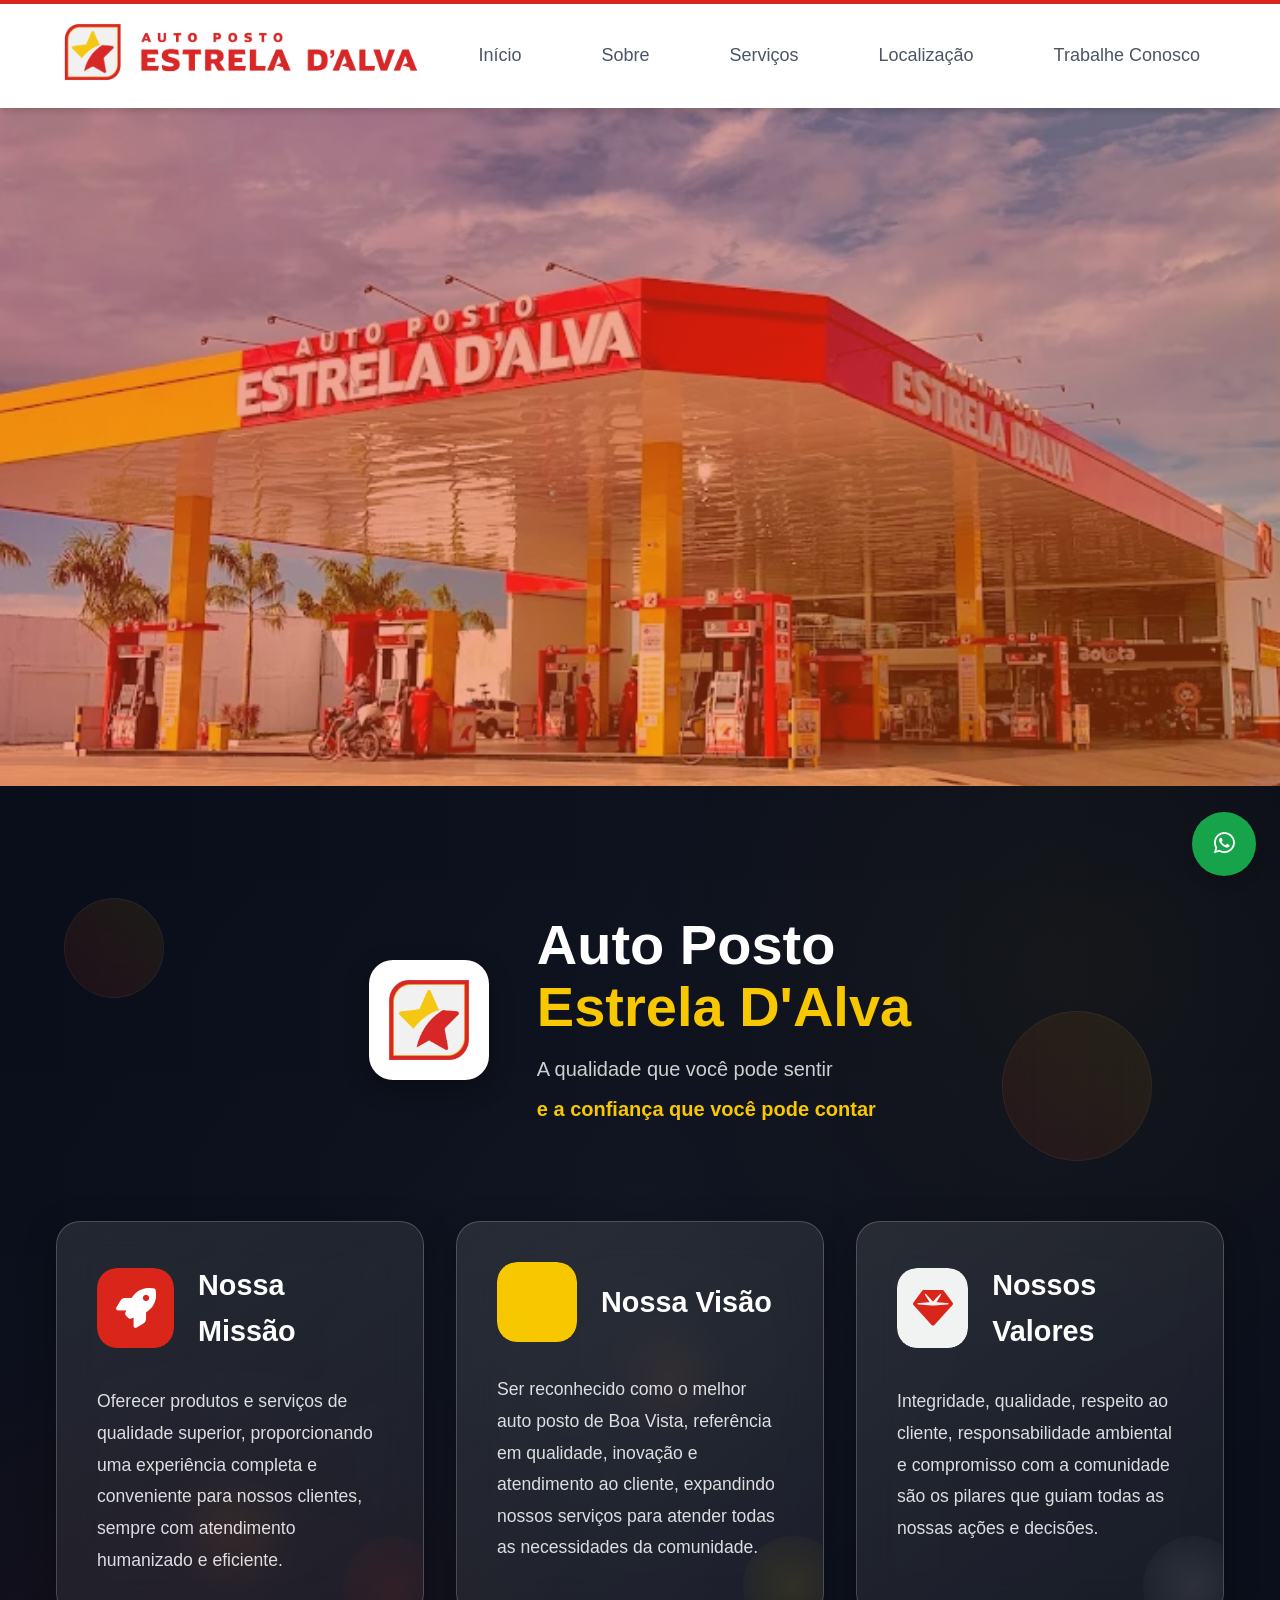
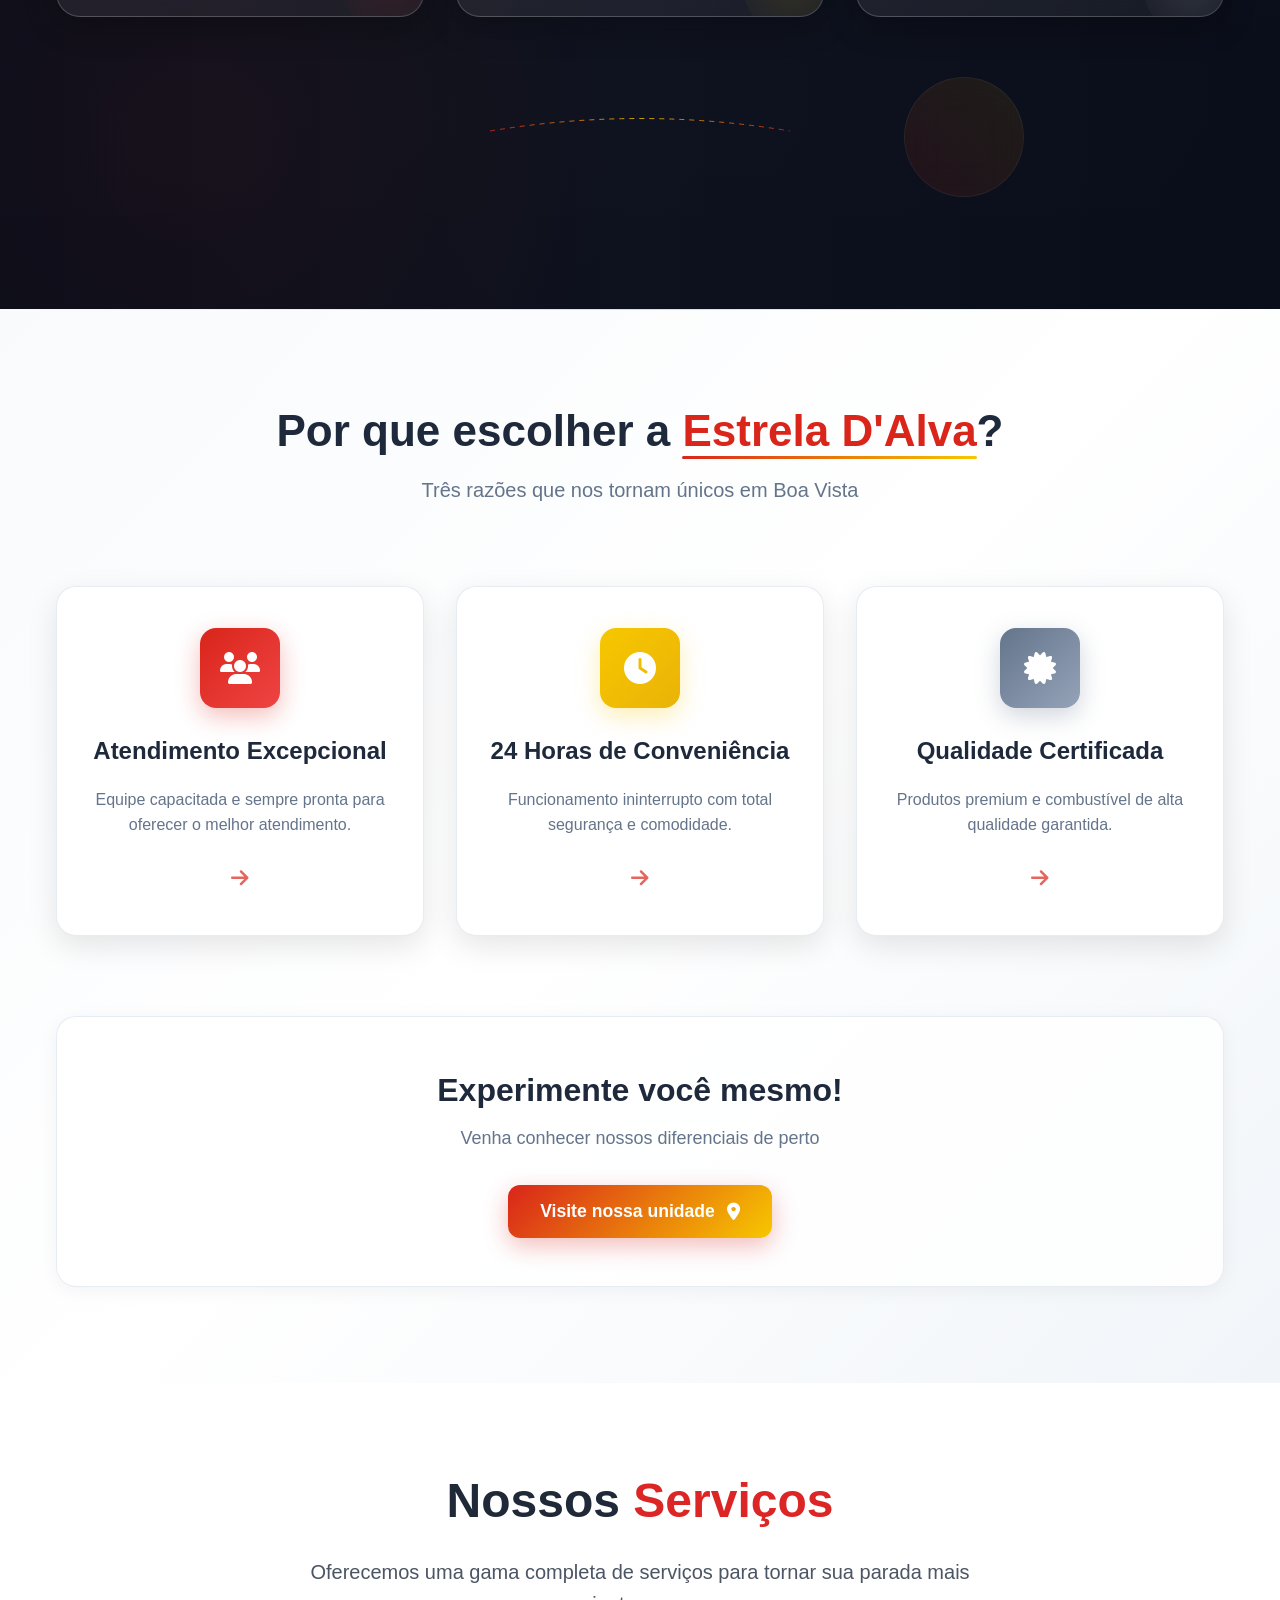
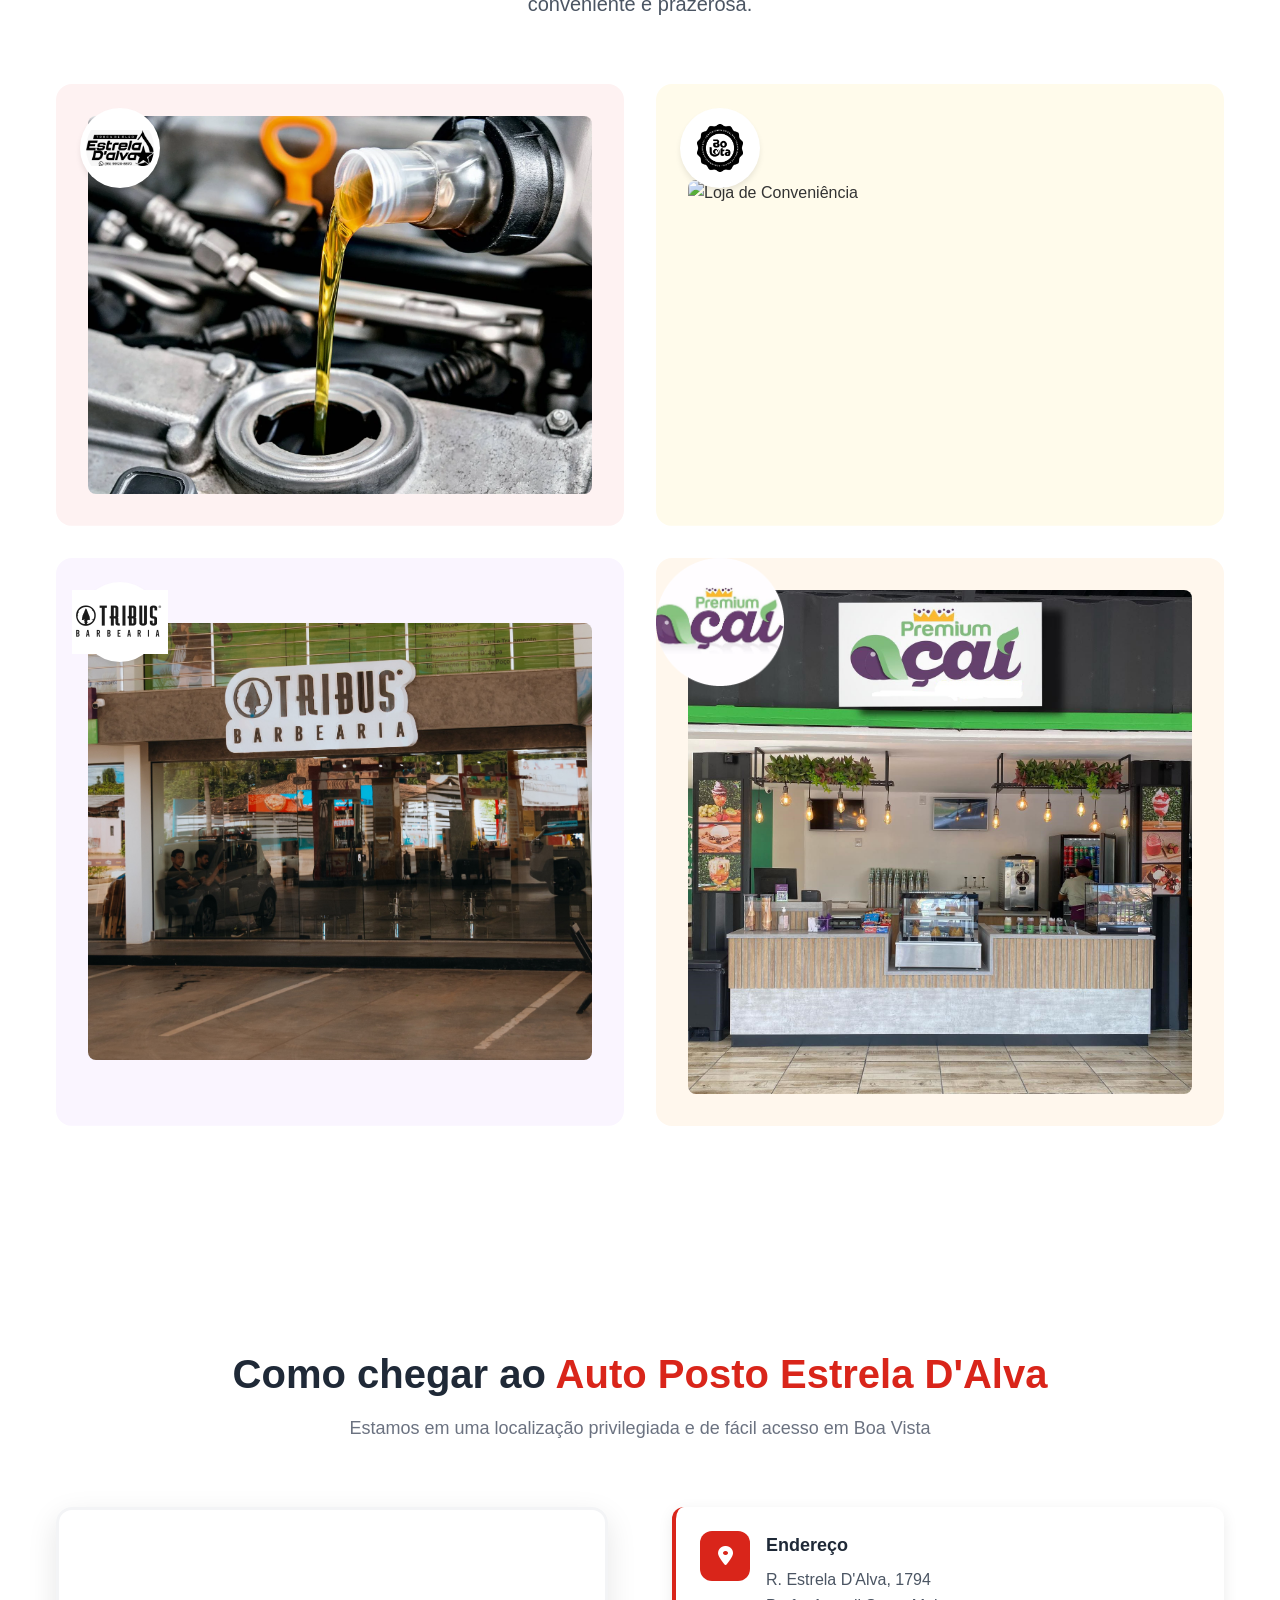
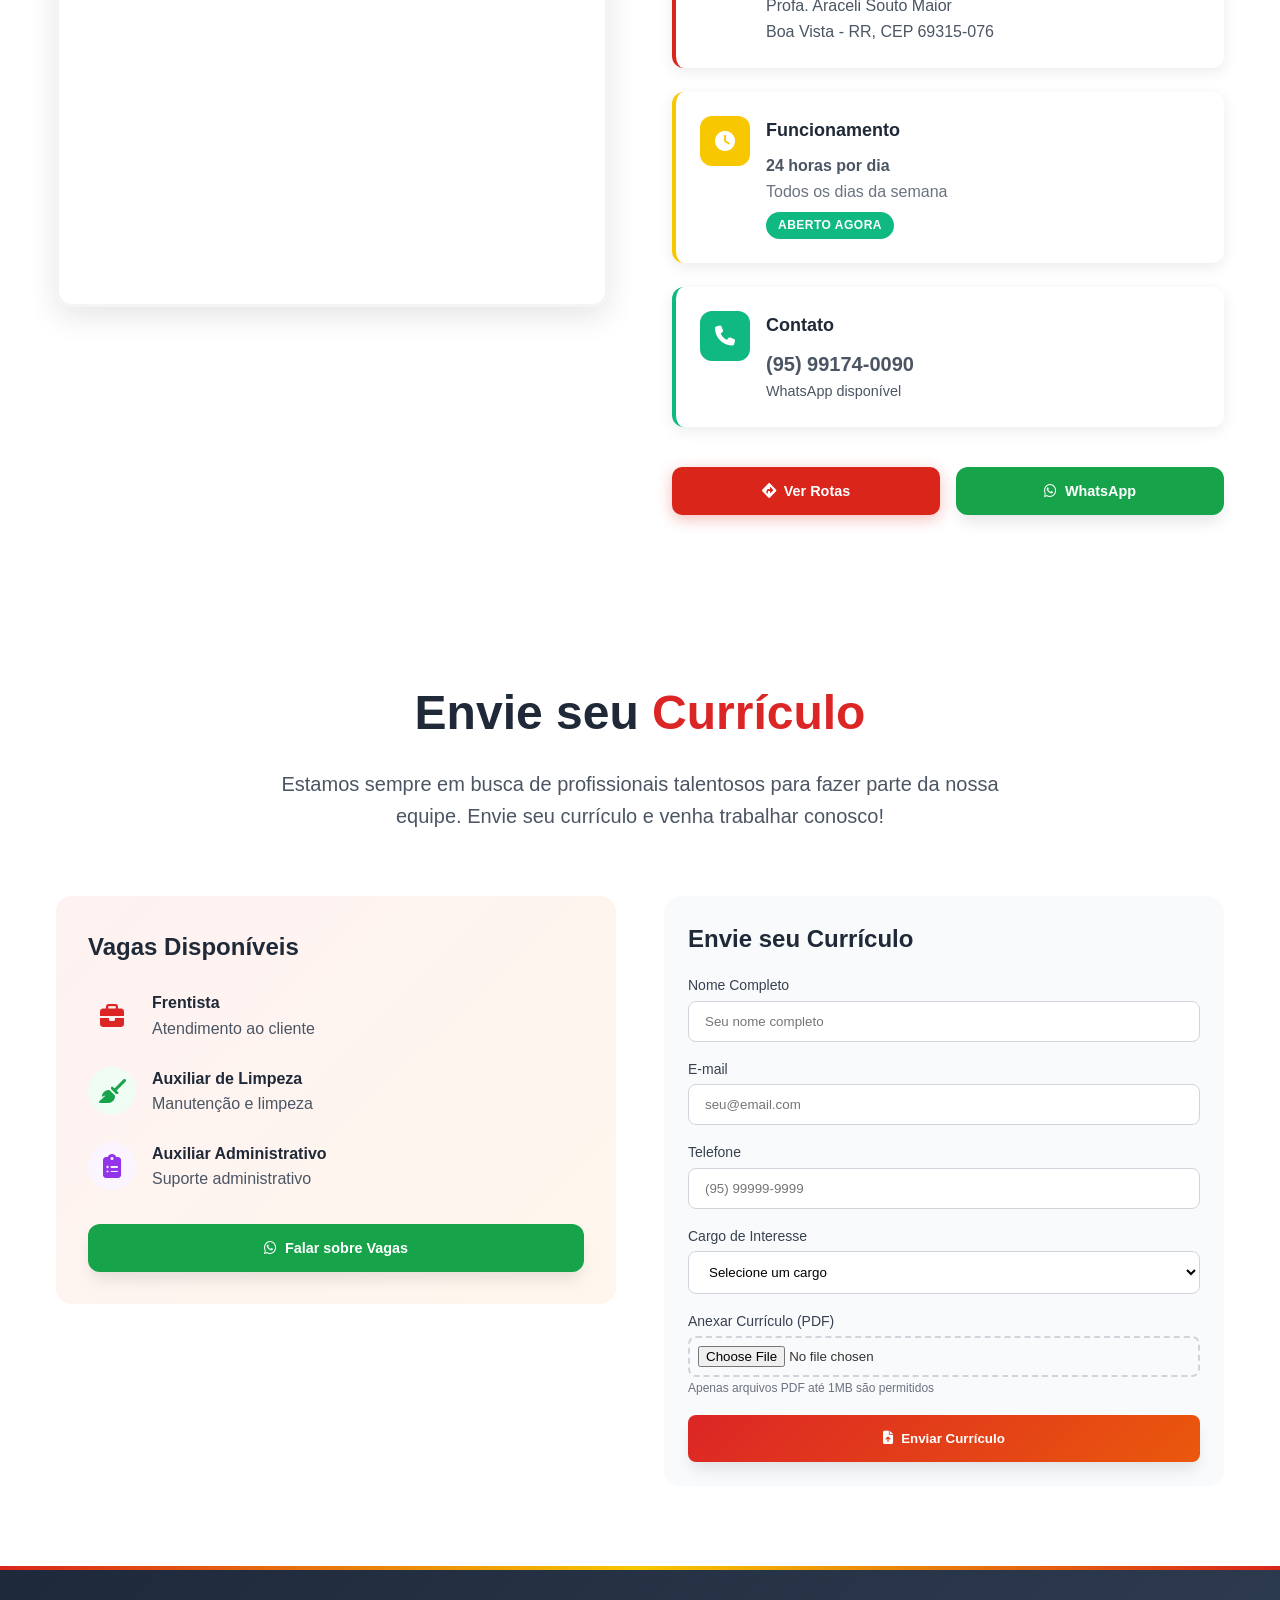
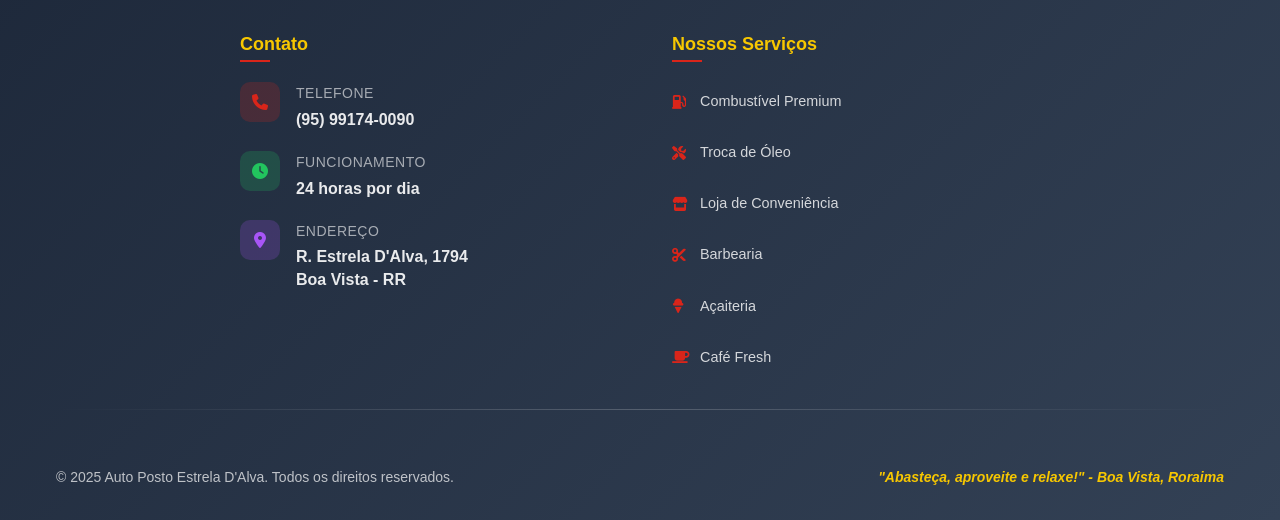
==== index.html @ 229c1d6c "Header Limpo e Fixo - Versão Final  Atualizações implementadas: - Removido conteúdo da barra superio" ====
<!DOCTYPE html>
<html lang="pt-BR">
<head>
    <meta charset="UTF-8">
    <meta name="viewport" content="width=device-width, initial-scale=1.0">
    <title>Auto Posto Estrela D'Alva - Boa Vista, RR | Combustível, Conveniência, Barbearia e Açaí</title>
    <meta name="description" content="Auto Posto Estrela D'Alva em Boa Vista - RR. Combustível de qualidade, loja de conveniência, barbearia e açaiteria. Atendimento 24 horas. Abasteça, aproveite e relaxe!">
    <meta name="keywords" content="auto posto, combustível, conveniência, barbearia, açaí, Boa Vista, Roraima, 24 horas">
    <meta name="author" content="Auto Posto Estrela D'Alva">
    
    <!-- Open Graph / Facebook -->
    <meta property="og:type" content="website">
    <meta property="og:url" content="https://autopostoestreladalva.com.br">
    <meta property="og:title" content="Auto Posto Estrela D'Alva - Boa Vista, RR">
    <meta property="og:description" content="Combustível de qualidade, conveniência, barbearia e açaí em um só lugar. Atendimento 24 horas em Boa Vista - RR.">
    
    <!-- Twitter -->
    <meta property="twitter:card" content="summary_large_image">
    <meta property="twitter:url" content="https://autopostoestreladalva.com.br">
    <meta property="twitter:title" content="Auto Posto Estrela D'Alva - Boa Vista, RR">
    <meta property="twitter:description" content="Combustível de qualidade, conveniência, barbearia e açaí em um só lugar. Atendimento 24 horas em Boa Vista - RR.">
    
    <link rel="stylesheet" href="style.css">
    <link rel="icon" type="image/png" href="Logotipo.png">
    
    <!-- Icons CDN -->
    <link rel="stylesheet" href="https://cdnjs.cloudflare.com/ajax/libs/font-awesome/6.4.0/css/all.min.css">
    
    <!-- Supabase -->
    <script src="https://unpkg.com/@supabase/supabase-js@2"></script>
</head>
<body>
    <!-- Header Completo (Fixo) -->
    <header class="header">
        <!-- Header Top - Barra Vermelha -->
        <div class="header-top"></div>

        <!-- Header Principal -->
        <div class="header-main">
            <div class="container">
            <div class="header-content">
                <div class="logo">
                    <img src="Logotipo.png" alt="Auto Posto Estrela D'Alva" class="logo-img">
                </div>
                
                <nav class="nav desktop-nav">
                    <button onclick="scrollToSection('home')" class="nav-link">Início</button>
                    <button onclick="scrollToSection('sobre')" class="nav-link">Sobre</button>
                    <button onclick="scrollToSection('servicos')" class="nav-link">Serviços</button>
                    <button onclick="scrollToSection('localizacao')" class="nav-link">Localização</button>
                    <button onclick="scrollToSection('contato')" class="nav-link">Trabalhe Conosco</button>
                </nav>
                
                <button class="mobile-menu-btn" onclick="toggleMobileMenu()">
                    <i class="fas fa-bars" id="menu-icon"></i>
                </button>
            </div>
            
            <nav class="mobile-nav" id="mobile-nav">
                <button onclick="scrollToSection('home')" class="nav-link">Início</button>
                <button onclick="scrollToSection('sobre')" class="nav-link">Sobre</button>
                <button onclick="scrollToSection('servicos')" class="nav-link">Serviços</button>
                <button onclick="scrollToSection('localizacao')" class="nav-link">Localização</button>
                <button onclick="scrollToSection('contato')" class="nav-link">Trabalhe Conosco</button>
            </nav>
            </div>
        </div>
    </header>

    <!-- Hero Section -->
    <section id="home" class="hero">
        <div class="hero-bg">
            <img src="layout.png" alt="Auto Posto Estrela D'Alva" class="hero-bg-img">
        </div>
        <div class="hero-overlay"></div>
        <div class="hero-decorations">
            <div class="decoration decoration-1"></div>
            <div class="decoration decoration-2"></div>
            <div class="decoration decoration-3"></div>
        </div>
        <div class="container">
            <div class="hero-content">
                <!-- Cards removidos para dar mais destaque à imagem de fundo -->
            </div>
        </div>
    </section>

    <!-- Sobre Section - Design Inovador -->
    <section id="sobre" class="sobre-modern">
        <!-- Background com elementos decorativos -->
        <div class="modern-bg">
            <div class="floating-element element-1"></div>
            <div class="floating-element element-2"></div>
            <div class="floating-element element-3"></div>
            <div class="floating-element element-4"></div>
            <div class="floating-element element-5"></div>
        </div>
        
        <div class="container">
            <!-- Header moderno -->
            <div class="modern-header">
                <div class="brand-showcase">
                    <div class="logo-container">
                        <img src="brasao.png" alt="Brasão Auto Posto Estrela D'Alva" class="floating-logo">
                        <div class="logo-glow"></div>
                    </div>
                    <div class="brand-info">
                        <h2 class="brand-title">
                            <span class="title-line-1">Auto Posto</span>
                            <span class="title-line-2">Estrela D'Alva</span>
                        </h2>
                        <div class="brand-tagline">
                            <span class="tagline-text">A qualidade que você pode sentir</span>
                            <span class="tagline-accent">e a confiança que você pode contar</span>
                        </div>
                    </div>
                </div>
            </div>
            
            <!-- Cards modernos com design inovador -->
            <div class="modern-cards-container">
                <!-- Card Missão -->
                <div class="modern-card mission-card" data-card="mission">
                    <div class="card-background"></div>
                    <div class="card-header">
                        <div class="icon-container mission-icon">
                            <div class="icon-bg"></div>
                            <i class="fas fa-rocket"></i>
                            <div class="icon-particles">
                                <span class="particle p1"></span>
                                <span class="particle p2"></span>
                                <span class="particle p3"></span>
                            </div>
                        </div>
                        <h3 class="card-title">Nossa Missão</h3>
                    </div>
                    <div class="card-content">
                        <p>Oferecer produtos e serviços de qualidade superior, proporcionando uma experiência completa e conveniente para nossos clientes, sempre com atendimento humanizado e eficiente.</p>
                    </div>
                    <div class="card-decorator mission-decorator"></div>
                </div>

                <!-- Card Visão -->
                <div class="modern-card vision-card" data-card="vision">
                    <div class="card-background"></div>
                    <div class="card-header">
                        <div class="icon-container vision-icon">
                            <div class="icon-bg"></div>
                            <i class="fas fa-telescope"></i>
                            <div class="icon-particles">
                                <span class="particle p1"></span>
                                <span class="particle p2"></span>
                                <span class="particle p3"></span>
                            </div>
                        </div>
                        <h3 class="card-title">Nossa Visão</h3>
                    </div>
                    <div class="card-content">
                        <p>Ser reconhecido como o melhor auto posto de Boa Vista, referência em qualidade, inovação e atendimento ao cliente, expandindo nossos serviços para atender todas as necessidades da comunidade.</p>
                    </div>
                    <div class="card-decorator vision-decorator"></div>
                </div>

                <!-- Card Valores -->
                <div class="modern-card values-card" data-card="values">
                    <div class="card-background"></div>
                    <div class="card-header">
                        <div class="icon-container values-icon">
                            <div class="icon-bg"></div>
                            <i class="fas fa-gem"></i>
                            <div class="icon-particles">
                                <span class="particle p1"></span>
                                <span class="particle p2"></span>
                                <span class="particle p3"></span>
                            </div>
                        </div>
                        <h3 class="card-title">Nossos Valores</h3>
                    </div>
                    <div class="card-content">
                        <p>Integridade, qualidade, respeito ao cliente, responsabilidade ambiental e compromisso com a comunidade são os pilares que guiam todas as nossas ações e decisões.</p>
                    </div>
                    <div class="card-decorator values-decorator"></div>
                </div>
            </div>

            <!-- Elemento central conectivo -->
            <div class="connection-lines">
                <svg class="connecting-svg" viewBox="0 0 800 200">
                    <path class="connection-path" d="M 100 100 Q 400 50 700 100" stroke="url(#gradient)" stroke-width="2" fill="none"/>
                    <defs>
                        <linearGradient id="gradient" x1="0%" y1="0%" x2="100%" y2="0%">
                            <stop offset="0%" style="stop-color:#D9251A;stop-opacity:0.8" />
                            <stop offset="50%" style="stop-color:#F7C700;stop-opacity:0.8" />
                            <stop offset="100%" style="stop-color:#D9251A;stop-opacity:0.8" />
                        </linearGradient>
                    </defs>
                </svg>
            </div>
        </div>
    </section>

    <!-- Diferenciais Section - Design Elegante -->
    <section class="diferenciais-elegante">
        <div class="container">
            <!-- Header Simples e Elegante -->
            <div class="elegante-header">
                <h2 class="elegante-title">
                    Por que escolher a <span class="title-highlight">Estrela D'Alva</span>?
                </h2>
                <p class="elegante-subtitle">
                    Três razões que nos tornam únicos em Boa Vista
                </p>
            </div>

            <!-- Cards Elegantes -->
            <div class="elegante-grid">
                <div class="elegante-card">
                    <div class="card-inner">
                        <div class="card-front">
                            <div class="card-icon-wrapper">
                                <div class="card-icon red-theme">
                                    <i class="fas fa-users"></i>
                                </div>
                            </div>
                            <h3>Atendimento Excepcional</h3>
                            <p>Equipe capacitada e sempre pronta para oferecer o melhor atendimento.</p>
                            <div class="card-arrow">
                                <i class="fas fa-arrow-right"></i>
                            </div>
                        </div>
                        <div class="card-back red-back">
                            <div class="back-content">
                                <h4>Nossa Equipe</h4>
                                <ul>
                                    <li>✓ Treinamento constante</li>
                                    <li>✓ Atendimento humanizado</li>
                                    <li>✓ Foco na satisfação</li>
                                    <li>✓ Sempre disponível</li>
                                </ul>
                            </div>
                        </div>
                    </div>
                </div>

                <div class="elegante-card">
                    <div class="card-inner">
                        <div class="card-front">
                            <div class="card-icon-wrapper">
                                <div class="card-icon yellow-theme">
                                    <i class="fas fa-clock"></i>
                                </div>
                            </div>
                            <h3>24 Horas de Conveniência</h3>
                            <p>Funcionamento ininterrupto com total segurança e comodidade.</p>
                            <div class="card-arrow">
                                <i class="fas fa-arrow-right"></i>
                            </div>
                        </div>
                        <div class="card-back yellow-back">
                            <div class="back-content">
                                <h4>Sempre Aberto</h4>
                                <ul>
                                    <li>✓ Atendimento 24h</li>
                                    <li>✓ Segurança reforçada</li>
                                    <li>✓ Iluminação completa</li>
                                    <li>✓ Monitoramento total</li>
                                </ul>
                            </div>
                        </div>
                    </div>
                </div>

                <div class="elegante-card">
                    <div class="card-inner">
                        <div class="card-front">
                            <div class="card-icon-wrapper">
                                <div class="card-icon gray-theme">
                                    <i class="fas fa-certificate"></i>
                                </div>
                            </div>
                            <h3>Qualidade Certificada</h3>
                            <p>Produtos premium e combustível de alta qualidade garantida.</p>
                            <div class="card-arrow">
                                <i class="fas fa-arrow-right"></i>
                            </div>
                        </div>
                        <div class="card-back gray-back">
                            <div class="back-content">
                                <h4>Premium Quality</h4>
                                <ul>
                                    <li>✓ Combustível certificado</li>
                                    <li>✓ Produtos selecionados</li>
                                    <li>✓ Controle de qualidade</li>
                                    <li>✓ Garantia total</li>
                                </ul>
                            </div>
                        </div>
                    </div>
                </div>
            </div>

            <!-- Call to Action Simples -->
            <div class="elegante-cta">
                <h3>Experimente você mesmo!</h3>
                <p>Venha conhecer nossos diferenciais de perto</p>
                <button class="elegante-button" onclick="scrollToSection('localizacao')">
                    <span>Visite nossa unidade</span>
                    <i class="fas fa-map-marker-alt"></i>
                </button>
            </div>
        </div>
    </section>

    <!-- Serviços Section -->
    <section id="servicos" class="servicos">
        <div class="container">
            <div class="section-header">
                <h2>Nossos <span class="highlight">Serviços</span></h2>
                <p>Oferecemos uma gama completa de serviços para tornar sua parada mais conveniente e prazerosa.</p>
            </div>
            
            <div class="servicos-grid">
                <div class="servico-card red-bg hover-card">
                    <div class="servico-icon red">
                        <img src="bolota.jpeg" alt="Bolota" class="icon-image">
                    </div>
                    <div class="servico-image-container">
                        <img src="troca.png" alt="Troca de Óleo" class="servico-image">
                    </div>
                    <div class="servico-hover-content">
                        <h3>Serviços Oferecidos</h3>
                        <ul class="servico-list">
                            <li>Troca de óleo</li>
                            <li>Calibragem de Pneus</li>
                            <li>Troca de filtro</li>
                            <li>Troca de fluidos</li>
                        </ul>
                    </div>
                </div>
                
                <div class="servico-card yellow-bg hover-card">
                    <div class="servico-icon yellow">
                        <img src="logos/conveniencia.png" alt="Loja de Conveniência" class="servico-logo">
                    </div>
                    <div class="servico-image-container">
                        <img src="conve.jpg" alt="Loja de Conveniência" class="servico-image">
                    </div>
                    <div class="servico-hover-content">
                        <h3>Serviços Oferecidos</h3>
                        <ul class="servico-list">
                            <li>Bebidas</li>
                            <li>Salgadinhos</li>
                            <li>Café Expresso</li>
                            <li>Wi-fi (Ambiente Climatizado)</li>
                        </ul>
                    </div>
                </div>
                
                <div class="servico-card purple-bg hover-card">
                    <div class="servico-icon purple">
                        <img src="logos/barbearia.jpeg" alt="Barbearia" class="servico-logo">
                    </div>
                    <div class="servico-image-container">
                        <img src="babearia1.jpg" alt="Barbearia" class="servico-image">
                    </div>
                    <div class="servico-hover-content">
                        <h3>Serviços Oferecidos</h3>
                        <ul class="servico-list">
                            <li>Corte de Cabelo</li>
                            <li>Barba e Bigode</li>
                            <li>Sobrancelha</li>
                            <li>Atendimento Profissional</li>
                        </ul>
                    </div>
                </div>
                
                <div class="servico-card orange-bg hover-card">
                    <div class="servico-icon orange">
                        <img src="logos/acai.png" alt="Açaiteria" class="servico-logo">
                    </div>
                    <div class="servico-image-container">
                        <img src="acaip.jpg" alt="Açaiteria" class="servico-image">
                    </div>
                    <div class="servico-hover-content">
                        <h3>Serviços Oferecidos</h3>
                        <ul class="servico-list">
                            <li>Açaí Premium</li>
                            <li>Polpa de Açaí</li>
                            <li>Açaí com Creme</li>
                            <li>Taça</li>
                            <li>Salada de Frutas</li>
                            <li>Sorvete e Frozen Yogurt</li>
                        </ul>
                    </div>
                </div>
            </div>


        </div>
    </section>

    <!-- Localização Section - Design Limpo -->
    <section id="localizacao" class="localizacao-clean">
        <div class="container">
            <!-- Header Limpo -->
            <div class="clean-header">
                <h2 class="clean-title">Como chegar ao <span class="title-brand">Auto Posto Estrela D'Alva</span></h2>
                <p class="clean-subtitle">Estamos em uma localização privilegiada e de fácil acesso em Boa Vista</p>
            </div>

            <!-- Grid Principal -->
            <div class="location-grid">
                <!-- Mapa -->
                <div class="map-section">
                    <div class="map-wrapper">
                        <iframe src="https://www.google.com/maps/embed?pb=!1m18!1m12!1m3!1d3985.9776886772194!2d-60.67454142555618!3d2.820464754353847!2m3!1f0!2f0!3f0!3m2!1i1024!2i768!4f13.1!3m3!1m2!1s0x8d93f6e8e5e5e5e5%3A0x5e5e5e5e5e5e5e5e!2sR.%20Estrela%20D'%C3%A1lva%2C%201794%20-%20Profa.%20Araceli%20Souto%20Maior%2C%20Boa%20Vista%20-%20RR%2C%2069315-076!5e0!3m2!1spt-BR!2sbr!4v1638360000000!5m2!1spt-BR!2sbr" 
                                width="100%" 
                                height="100%" 
                                style="border:0;" 
                                allowfullscreen="" 
                                loading="lazy" 
                                referrerpolicy="no-referrer-when-downgrade">
                        </iframe>
                    </div>
                </div>

                <!-- Informações -->
                <div class="info-section">
                    <div class="info-box address-box">
                        <div class="info-icon">
                            <i class="fas fa-map-marker-alt"></i>
                        </div>
                        <div class="info-text">
                            <h3>Endereço</h3>
                            <p>R. Estrela D'Alva, 1794<br>
                            Profa. Araceli Souto Maior<br>
                            Boa Vista - RR, CEP 69315-076</p>
                        </div>
                    </div>

                    <div class="info-box schedule-box">
                        <div class="info-icon">
                            <i class="fas fa-clock"></i>
                        </div>
                        <div class="info-text">
                            <h3>Funcionamento</h3>
                            <p class="schedule-hours">24 horas por dia<br>
                            <span class="schedule-days">Todos os dias da semana</span></p>
                            <span class="status-badge">Aberto agora</span>
                        </div>
                    </div>

                    <div class="info-box contact-box">
                        <div class="info-icon">
                            <i class="fas fa-phone"></i>
                        </div>
                        <div class="info-text">
                            <h3>Contato</h3>
                            <p class="phone-number">(95) 99174-0090</p>
                            <p class="contact-method">WhatsApp disponível</p>
                        </div>
                    </div>

                    <div class="action-row">
                        <button onclick="abrirMaps()" class="btn-navigate">
                            <i class="fas fa-directions"></i>
                            <span>Ver Rotas</span>
                        </button>
                        <button onclick="abrirWhatsApp()" class="btn-whatsapp">
                            <i class="fab fa-whatsapp"></i>
                            <span>WhatsApp</span>
                        </button>
                    </div>
                </div>
            </div>
        </div>
    </section>

    <!-- Contato Section -->
    <section id="contato" class="contato">
        <div class="container">
            <div class="section-header">
                <h2>Envie seu <span class="highlight">Currículo</span></h2>
                <p>Estamos sempre em busca de profissionais talentosos para fazer parte da nossa equipe. Envie seu currículo e venha trabalhar conosco!</p>
            </div>
            
            <div class="contato-content">
                <div class="contato-info">
                    <div class="contato-card">
                        <h3>Vagas Disponíveis</h3>
                        <div class="contato-items">
                            <div class="contato-item">
                                <div class="contato-icon red">
                                    <i class="fas fa-briefcase"></i>
                                </div>
                                <div class="contato-text">
                                    <h4>Frentista</h4>
                                    <p>Atendimento ao cliente</p>
                                </div>
                            </div>
                            <div class="contato-item">
                                <div class="contato-icon green">
                                    <i class="fas fa-broom"></i>
                                </div>
                                <div class="contato-text">
                                    <h4>Auxiliar de Limpeza</h4>
                                    <p>Manutenção e limpeza</p>
                                </div>
                            </div>
                            <div class="contato-item">
                                <div class="contato-icon purple">
                                    <i class="fas fa-clipboard-list"></i>
                                </div>
                                <div class="contato-text">
                                    <h4>Auxiliar Administrativo</h4>
                                    <p>Suporte administrativo</p>
                                </div>
                            </div>
                        </div>
                        <button onclick="abrirWhatsApp()" class="btn-whatsapp">
                            <i class="fab fa-whatsapp"></i>
                            <span>Falar sobre Vagas</span>
                        </button>
                    </div>
                </div>
                
                <div class="contato-form">
                    <h3>Envie seu Currículo</h3>
                    <form>
                        <div class="form-group">
                            <label for="nome">Nome Completo</label>
                            <input type="text" id="nome" name="nome" required placeholder="Seu nome completo" maxlength="100">
                        </div>
                        <div class="form-group">
                            <label for="email">E-mail</label>
                            <input type="email" id="email" name="email" required placeholder="seu@email.com" maxlength="100">
                        </div>
                        <div class="form-group">
                            <label for="telefone">Telefone</label>
                            <input type="tel" id="telefone" name="telefone" required placeholder="(95) 99999-9999" maxlength="15">
                        </div>
                        <div class="form-group">
                            <label for="cargo">Cargo de Interesse</label>
                            <select id="cargo" name="cargo" required>
                                <option value="">Selecione um cargo</option>
                                <option value="Frentista">Frentista</option>
                                <option value="Auxiliar de Limpeza">Auxiliar de Limpeza</option>
                                <option value="Auxiliar Administrativo">Auxiliar Administrativo</option>
                            </select>
                        </div>
                        <div class="form-group">
                            <label for="curriculo">Anexar Currículo (PDF)</label>
                            <input type="file" id="curriculo" name="curriculo" accept=".pdf" required>
                            <small class="form-help">Apenas arquivos PDF até 1MB são permitidos</small>
                        </div>
                        <button type="submit" class="btn-enviar">
                            <i class="fas fa-file-upload"></i>
                            <span>Enviar Currículo</span>
                        </button>
                    </form>
                </div>
            </div>
        </div>
    </section>

    <!-- Footer Moderno -->
    <footer class="footer-modern">
        <div class="container">
            <!-- Seção Principal do Footer -->
            <div class="footer-main">
                <!-- Contato -->
                <div class="footer-section">
                    <h4>Contato</h4>
                    <div class="contact-list">
                        <div class="contact-item">
                            <div class="contact-icon phone">
                                <i class="fas fa-phone"></i>
                            </div>
                            <div class="contact-info">
                                <span class="contact-label">Telefone</span>
                                <span class="contact-value">(95) 99174-0090</span>
                            </div>
                        </div>
                        <div class="contact-item">
                            <div class="contact-icon clock">
                                <i class="fas fa-clock"></i>
                            </div>
                            <div class="contact-info">
                                <span class="contact-label">Funcionamento</span>
                                <span class="contact-value">24 horas por dia</span>
                            </div>
                        </div>
                        <div class="contact-item">
                            <div class="contact-icon location">
                                <i class="fas fa-map-marker-alt"></i>
                            </div>
                            <div class="contact-info">
                                <span class="contact-label">Endereço</span>
                                <span class="contact-value">R. Estrela D'Alva, 1794<br>Boa Vista - RR</span>
                            </div>
                        </div>
                    </div>
                </div>

                <!-- Serviços -->
                <div class="footer-section">
                    <h4>Nossos Serviços</h4>
                    <ul class="services-list">
                        <li><i class="fas fa-gas-pump"></i> Combustível Premium</li>
                        <li><i class="fas fa-tools"></i> Troca de Óleo</li>
                        <li><i class="fas fa-store"></i> Loja de Conveniência</li>
                        <li><i class="fas fa-cut"></i> Barbearia</li>
                        <li><i class="fas fa-ice-cream"></i> Açaiteria</li>
                        <li><i class="fas fa-coffee"></i> Café Fresh</li>
                    </ul>
                </div>
            </div>

            <!-- Linha de Separação -->
            <div class="footer-divider"></div>

            <!-- Rodapé Final -->
            <div class="footer-bottom">
                <div class="copyright">
                    <p>&copy; 2025 Auto Posto Estrela D'Alva. Todos os direitos reservados.</p>
                </div>
                <div class="slogan">
                    <p>"Abasteça, aproveite e relaxe!" - Boa Vista, Roraima</p>
                </div>
            </div>
        </div>
    </footer>

    <!-- WhatsApp Float Button -->
    <button onclick="abrirWhatsApp()" class="whatsapp-float" aria-label="Falar no WhatsApp">
        <i class="fab fa-whatsapp"></i>
    </button>

    <script src="script.js"></script>
</body>
</html>
---- style.css ----
/* Fonte Arponasan removida temporariamente para evitar problemas de demo */

/* Reset e Base */
* {
    margin: 0;
    padding: 0;
    box-sizing: border-box;
}

html {
    scroll-behavior: smooth;
    /* Previne zoom horizontal em dispositivos móveis */
    overflow-x: hidden;
}

body {
    font-family: -apple-system, BlinkMacSystemFont, 'Segoe UI', Roboto, Oxygen, Ubuntu, Cantarell, sans-serif;
    line-height: 1.6;
    color: #333;
    /* Previne zoom horizontal em dispositivos móveis */
    overflow-x: hidden;
    /* Melhora a performance em dispositivos móveis */
    -webkit-font-smoothing: antialiased;
    -moz-osx-font-smoothing: grayscale;
    /* Compensa o header fixo */
    padding-top: 80px;
}

.container {
    max-width: 1200px;
    margin: 0 auto;
    padding: 0 1rem;
}

/* Container responsivo para dispositivos pequenos */
@media (max-width: 480px) {
    .container {
        padding: 0 0.75rem;
    }
}

@media (max-width: 360px) {
    .container {
        padding: 0 0.5rem;
    }
}

/* Utility Classes */
.highlight {
    color: #dc2626;
}

.highlight-orange {
    color: #ea580c;
}

.highlight-purple {
    color: #9333ea;
}

/* Header Top - Barra Vermelha */
.header-top {
    background: #D9251A;
    height: 4px;
}

/* Header Completo (Fixo) */
.header {
    position: fixed;
    top: 0;
    left: 0;
    right: 0;
    z-index: 1000;
    box-shadow: 0 4px 6px -1px rgba(0, 0, 0, 0.15);
    background: white;
}

/* Header Principal */
.header-main {
    background: white;
}

.header-content {
    display: flex;
    justify-content: space-between;
    align-items: center;
    padding: 1rem 0;
}

.logo-img {
    height: 3rem;
    width: auto;
}

@media (min-width: 768px) {
    .logo-img {
        height: 3.5rem;
    }
}

@media (min-width: 1024px) {
    .logo-img {
        height: 4rem;
    }
}

.desktop-nav {
    display: none;
    gap: 2rem;
}

@media (min-width: 768px) {
    .desktop-nav {
        display: flex;
    }
}

/* Melhorias para dispositivos muito pequenos */
@media (max-width: 480px) {
    body {
        padding-top: 70px;
    }
    

    
    .logo-img {
        height: 2.5rem;
    }
    
    .header-content {
        padding: 0.75rem 0;
    }
}

.nav-link {
    background: none;
    border: none;
    color: #4b5563;
    font-weight: 500;
    cursor: pointer;
    transition: all 0.3s ease;
    padding: 0.75rem 1.5rem;
    font-size: 1.125rem;
    border-radius: 0.5rem;
    position: relative;
    overflow: hidden;
}

.nav-link:hover {
    color: #dc2626;
    background: rgba(220, 38, 38, 0.05);
    box-shadow: 0 4px 12px rgba(220, 38, 38, 0.15);
    transform: translateY(-2px);
}

.nav-link::before {
    content: '';
    position: absolute;
    bottom: 0;
    left: 50%;
    width: 0;
    height: 2px;
    background: #dc2626;
    transition: all 0.3s ease;
    transform: translateX(-50%);
}

.nav-link:hover::before {
    width: 80%;
}

.mobile-menu-btn {
    display: block;
    background: none;
    border: none;
    color: #4b5563;
    font-size: 1.5rem;
    cursor: pointer;
    transition: color 0.3s;
}

@media (min-width: 768px) {
    .mobile-menu-btn {
        display: none;
    }
}

.mobile-menu-btn:hover {
    color: #dc2626;
}

.mobile-nav {
    display: none;
    flex-direction: column;
    gap: 1rem;
    margin-top: 1rem;
    padding-top: 1rem;
    border-top: 1px solid #e5e7eb;
}

.mobile-nav.active {
    display: flex;
}

/* Hero Section */
.hero {
    position: relative;
    background: linear-gradient(135deg, #dc2626, #ea580c);
    color: white;
    padding: 8rem 0;
    min-height: 70vh;
    overflow: hidden;
}

.hero-bg {
    position: absolute;
    inset: 0;
}

.hero-bg-img {
    width: 100%;
    height: 100%;
    object-fit: cover;
    opacity: 0.8;
}

.hero-overlay {
    position: absolute;
    inset: 0;
    background: linear-gradient(135deg, rgba(220, 38, 38, 0.3), rgba(234, 88, 12, 0.3));
}

.hero-decorations {
    position: absolute;
    inset: 0;
    opacity: 0.05;
    pointer-events: none;
}

.decoration {
    position: absolute;
    border-radius: 50%;
    filter: blur(3rem);
}

.decoration-1 {
    top: 2.5rem;
    left: 2.5rem;
    width: 8rem;
    height: 8rem;
    background: #fbbf24;
}

.decoration-2 {
    top: 10rem;
    right: 5rem;
    width: 12rem;
    height: 12rem;
    background: #a855f7;
}

.decoration-3 {
    bottom: 5rem;
    left: 33.333333%;
    width: 10rem;
    height: 10rem;
    background: #fb923c;
}

.hero-content {
    position: relative;
    z-index: 10;
    display: flex;
    align-items: center;
    justify-content: center;
    min-height: 50vh;
}

/* Hero cards removidos para dar mais destaque à imagem de fundo */

/* Seção Diferenciais Elegante */
.diferenciais-elegante {
    padding: 6rem 0;
    background: linear-gradient(135deg, #f8fafc 0%, #ffffff 50%, #f1f5f9 100%);
    position: relative;
}

.diferenciais-elegante::before {
    content: '';
    position: absolute;
    top: 0;
    left: 0;
    right: 0;
    height: 1px;
    background: linear-gradient(90deg, transparent, rgba(217, 37, 26, 0.2), transparent);
}

/* Header Elegante */
.elegante-header {
    text-align: center;
    margin-bottom: 5rem;
}

.elegante-title {
    font-size: 2.75rem;
    font-weight: 800;
    color: #1e293b;
    margin-bottom: 1rem;
    line-height: 1.2;
}

.title-highlight {
    color: #D9251A;
    position: relative;
}

.title-highlight::after {
    content: '';
    position: absolute;
    bottom: -4px;
    left: 0;
    right: 0;
    height: 3px;
    background: linear-gradient(90deg, #D9251A, #F7C700);
    border-radius: 2px;
}

.elegante-subtitle {
    font-size: 1.25rem;
    color: #64748b;
    max-width: 500px;
    margin: 0 auto;
}

/* Grid de Cards */
.elegante-grid {
    display: grid;
    gap: 2rem;
    margin-bottom: 5rem;
}

@media (min-width: 768px) {
    .elegante-grid {
        grid-template-columns: repeat(3, 1fr);
        gap: 2rem;
    }
}

/* Cards com Flip Effect */
.elegante-card {
    height: 350px;
    perspective: 1000px;
}

.card-inner {
    position: relative;
    width: 100%;
    height: 100%;
    text-align: center;
    transition: transform 0.8s;
    transform-style: preserve-3d;
    cursor: pointer;
}

.elegante-card:hover .card-inner {
    transform: rotateY(180deg);
}

.card-front,
.card-back {
    position: absolute;
    width: 100%;
    height: 100%;
    backface-visibility: hidden;
    border-radius: 20px;
    padding: 2rem;
    display: flex;
    flex-direction: column;
    justify-content: center;
    align-items: center;
    box-shadow: 0 10px 30px rgba(0, 0, 0, 0.1);
}

.card-front {
    background: white;
    border: 1px solid rgba(226, 232, 240, 0.8);
}

.card-back {
    transform: rotateY(180deg);
    color: white;
}

.red-back {
    background: linear-gradient(135deg, #D9251A, #ef4444);
}

.yellow-back {
    background: linear-gradient(135deg, #F7C700, #eab308);
}

.gray-back {
    background: linear-gradient(135deg, #64748b, #94a3b8);
}

/* Ícones dos Cards */
.card-icon-wrapper {
    margin-bottom: 1.5rem;
}

.card-icon {
    width: 80px;
    height: 80px;
    border-radius: 16px;
    display: flex;
    align-items: center;
    justify-content: center;
    font-size: 2rem;
    color: white;
    margin: 0 auto;
    transition: all 0.3s ease;
}

.red-theme {
    background: linear-gradient(135deg, #D9251A, #ef4444);
    box-shadow: 0 8px 25px rgba(217, 37, 26, 0.3);
}

.yellow-theme {
    background: linear-gradient(135deg, #F7C700, #eab308);
    box-shadow: 0 8px 25px rgba(247, 199, 0, 0.3);
}

.gray-theme {
    background: linear-gradient(135deg, #64748b, #94a3b8);
    box-shadow: 0 8px 25px rgba(100, 116, 139, 0.3);
}

.elegante-card:hover .card-icon {
    transform: scale(1.1);
}

/* Conteúdo dos Cards */
.card-front h3 {
    font-size: 1.5rem;
    font-weight: 700;
    color: #1e293b;
    margin-bottom: 1rem;
}

.card-front p {
    color: #64748b;
    line-height: 1.6;
    margin-bottom: 1.5rem;
}

.card-arrow {
    color: #D9251A;
    font-size: 1.25rem;
    opacity: 0.7;
    transition: all 0.3s ease;
}

.elegante-card:hover .card-arrow {
    opacity: 1;
    transform: translateX(5px);
}

/* Conteúdo do Verso */
.back-content h4 {
    font-size: 1.5rem;
    font-weight: 700;
    margin-bottom: 1.5rem;
}

.back-content ul {
    list-style: none;
    padding: 0;
    margin: 0;
}

.back-content li {
    padding: 0.5rem 0;
    font-size: 1.1rem;
    font-weight: 500;
    opacity: 0.9;
}

/* Call to Action */
.elegante-cta {
    text-align: center;
    padding: 3rem 2rem;
    background: rgba(255, 255, 255, 0.8);
    border-radius: 20px;
    border: 1px solid rgba(226, 232, 240, 0.8);
    box-shadow: 0 4px 20px rgba(0, 0, 0, 0.05);
}

.elegante-cta h3 {
    font-size: 2rem;
    font-weight: 800;
    color: #1e293b;
    margin-bottom: 0.5rem;
}

.elegante-cta p {
    color: #64748b;
    font-size: 1.125rem;
    margin-bottom: 2rem;
}

.elegante-button {
    background: linear-gradient(135deg, #D9251A, #F7C700);
    color: white;
    border: none;
    padding: 1rem 2rem;
    border-radius: 12px;
    font-size: 1.1rem;
    font-weight: 600;
    cursor: pointer;
    transition: all 0.3s ease;
    display: inline-flex;
    align-items: center;
    gap: 0.75rem;
    box-shadow: 0 8px 25px rgba(217, 37, 26, 0.3);
}

.elegante-button:hover {
    transform: translateY(-2px);
    box-shadow: 0 12px 35px rgba(217, 37, 26, 0.4);
}

.elegante-button i {
    transition: transform 0.3s ease;
}

.elegante-button:hover i {
    transform: translateX(3px);
}

/* Responsividade */
@media (max-width: 768px) {
    .diferenciais-elegante {
        padding: 4rem 0;
    }
    
    .elegante-header {
        margin-bottom: 3rem;
    }
    
    .elegante-title {
        font-size: 2rem;
    }
    
    .elegante-subtitle {
        font-size: 1rem;
    }
    
    .elegante-grid {
        margin-bottom: 3rem;
    }
    
    .elegante-card {
        height: 300px;
    }
    
    .card-front,
    .card-back {
        padding: 1.5rem;
    }
    
    .card-icon {
        width: 60px;
        height: 60px;
        font-size: 1.5rem;
    }
    
    .card-front h3 {
        font-size: 1.25rem;
    }
    
    .card-front p {
        font-size: 0.9rem;
    }
    
    .back-content h4 {
        font-size: 1.25rem;
    }
    
    .back-content li {
        font-size: 1rem;
    }
    
    .elegante-cta {
        padding: 2rem 1.5rem;
    }
    
    .elegante-cta h3 {
        font-size: 1.5rem;
    }
    
    .elegante-button {
        padding: 0.875rem 1.5rem;
        font-size: 1rem;
    }
}

/* Melhorias para dispositivos muito pequenos - Seção Diferenciais */
@media (max-width: 480px) {
    .diferenciais-elegante {
        padding: 3rem 0;
    }
    
    .elegante-title {
        font-size: 1.75rem;
        line-height: 1.3;
    }
    
    .elegante-subtitle {
        font-size: 0.9rem;
    }
    
    .elegante-card {
        height: 280px;
        /* Desabilita o flip em dispositivos muito pequenos para melhor usabilidade */
        perspective: none;
    }
    
    .elegante-card:hover .card-inner {
        transform: none;
    }
    
    .card-front,
    .card-back {
        padding: 1.25rem;
        position: relative;
        backface-visibility: visible;
    }
    
    .card-back {
        display: none;
    }
    
    .card-icon {
        width: 50px;
        height: 50px;
        font-size: 1.25rem;
    }
    
    .card-front h3 {
        font-size: 1.1rem;
    }
    
    .card-front p {
        font-size: 0.85rem;
        line-height: 1.5;
    }
    
    .elegante-cta {
        padding: 2rem 1rem;
    }
    
    .elegante-cta h3 {
        font-size: 1.25rem;
    }
    
    .elegante-cta p {
        font-size: 0.9rem;
    }
}

/* Estilos da seção de vídeo removidos - agora o vídeo é fundo dos diferenciais */

/* Section Headers */
.section-header {
    text-align: center;
    margin-bottom: 4rem;
}

.brasao-image {
    width: 80px;
    height: auto;
    margin-bottom: 1rem;
    object-fit: contain;
}

.section-header h2 {
    font-size: 2.5rem;
    font-weight: bold;
    color: #1f2937;
    margin-bottom: 1rem;
}

@media (min-width: 768px) {
    .section-header h2 {
        font-size: 3rem;
    }
}

.section-header p {
    font-size: 1.25rem;
    color: #4b5563;
    max-width: 48rem;
    margin: 0 auto;
}

/* Sobre Section - Design Moderno e Inovador */
/* Cores do Manual de Identidade Visual:
   Vermelho Principal: #D9251A (RGB: 217, 37, 26) - Pantone 480º C
   Amarelo Secundário: #F7C700 (RGB: 247, 199, 0) - Pantone 7406 C  
   Cinza Neutro: #F1F2F2 (RGB: 241, 242, 242) - Pantone 663 C */
.sobre-modern {
    position: relative;
    padding: 8rem 0;
    background: #0a0e1a;
    overflow: hidden;
}

.sobre-modern::before {
    content: '';
    position: absolute;
    inset: 0;
    background: 
        radial-gradient(circle at 15% 85%, rgba(217, 37, 26, 0.06) 0%, transparent 30%),
        radial-gradient(circle at 85% 15%, rgba(247, 199, 0, 0.04) 0%, transparent 30%),
        radial-gradient(circle at 50% 50%, rgba(255, 255, 255, 0.01) 0%, transparent 40%);
    pointer-events: none;
    z-index: 1;
}

.sobre-modern::after {
    content: '';
    position: absolute;
    inset: 0;
    background: 
        linear-gradient(90deg, transparent 0%, rgba(255, 255, 255, 0.02) 50%, transparent 100%),
        linear-gradient(0deg, transparent 0%, rgba(255, 255, 255, 0.01) 50%, transparent 100%);
    pointer-events: none;
    z-index: 1;
}

/* Background com elementos flutuantes */
.modern-bg {
    position: absolute;
    inset: 0;
    pointer-events: none;
}

.floating-element {
    position: absolute;
    border-radius: 50%;
    background: linear-gradient(45deg, rgba(217, 37, 26, 0.1), rgba(247, 199, 0, 0.08));
    backdrop-filter: blur(20px);
    border: 1px solid rgba(255, 255, 255, 0.05);
    animation: floating 8s ease-in-out infinite;
}

.element-1 {
    width: 100px;
    height: 100px;
    top: 10%;
    left: 5%;
    animation-delay: 0s;
}

.element-2 {
    width: 150px;
    height: 150px;
    top: 20%;
    right: 10%;
    animation-delay: 2s;
}

.element-3 {
    width: 80px;
    height: 80px;
    bottom: 30%;
    left: 15%;
    animation-delay: 4s;
}

.element-4 {
    width: 120px;
    height: 120px;
    bottom: 10%;
    right: 20%;
    animation-delay: 1s;
}

.element-5 {
    width: 60px;
    height: 60px;
    top: 50%;
    left: 50%;
    animation-delay: 3s;
}

@keyframes floating {
    0%, 100% {
        transform: translateY(0px) rotate(0deg);
        opacity: 0.3;
    }
    50% {
        transform: translateY(-25px) rotate(180deg);
        opacity: 0.6;
    }
}

/* Header moderno */
.modern-header {
    text-align: center;
    margin-bottom: 6rem;
    position: relative;
    z-index: 10;
}

.brand-showcase {
    display: flex;
    align-items: center;
    justify-content: center;
    gap: 3rem;
    flex-wrap: wrap;
}

.logo-container {
    position: relative;
    display: flex;
    align-items: center;
    justify-content: center;
}

.floating-logo {
    width: 120px;
    height: 120px;
    object-fit: contain;
    border-radius: 24px;
    box-shadow: 0 8px 25px rgba(0, 0, 0, 0.3);
    animation: logoFloat 3s ease-in-out infinite;
    position: relative;
    z-index: 3;
    background: #ffffff;
    padding: 15px;
    border: 1px solid rgba(255, 255, 255, 0.3);
}

.logo-glow {
    display: none;
}

@keyframes logoFloat {
    0%, 100% {
        transform: translateY(0px) rotate(0deg);
    }
    50% {
        transform: translateY(-10px) rotate(5deg);
    }
}

@keyframes glowPulse {
    0% {
        transform: scale(1);
        opacity: 0.5;
    }
    100% {
        transform: scale(1.1);
        opacity: 0.8;
    }
}

.brand-info {
    text-align: left;
}

.brand-title {
    font-size: 3.5rem;
    font-weight: 900;
    margin-bottom: 1rem;
    line-height: 1.1;
}

.title-line-1 {
    display: block;
    color: #ffffff;
    font-weight: 800;
    animation: titleSlideIn 1s ease-out;
}

.title-line-2 {
    display: block;
    color: #F7C700;
    font-weight: 800;
    animation: titleSlideIn 1s ease-out 0.2s both;
}

@keyframes titleSlideIn {
    from {
        opacity: 0;
        transform: translateY(30px);
    }
    to {
        opacity: 1;
        transform: translateY(0);
    }
}

.brand-tagline {
    display: flex;
    flex-direction: column;
    gap: 0.5rem;
}

.tagline-text {
    color: rgba(255, 255, 255, 0.8);
    font-size: 1.25rem;
    font-weight: 400;
    text-shadow: none;
}

.tagline-accent {
    color: #F7C700;
    font-size: 1.25rem;
    font-weight: 600;
}

/* Cards modernos */
.modern-cards-container {
    display: grid;
    gap: 3rem;
    position: relative;
    z-index: 10;
    margin-bottom: 4rem;
}

@media (min-width: 1024px) {
    .modern-cards-container {
        grid-template-columns: repeat(3, 1fr);
        gap: 2rem;
    }
}

.modern-card {
    position: relative;
    background: linear-gradient(145deg, rgba(255, 255, 255, 0.1), rgba(255, 255, 255, 0.05));
    backdrop-filter: blur(20px);
    border: 1px solid rgba(255, 255, 255, 0.2);
    border-radius: 24px;
    padding: 2.5rem;
    transition: all 0.4s cubic-bezier(0.175, 0.885, 0.32, 1.275);
    overflow: hidden;
    cursor: pointer;
    box-shadow: 0 8px 32px rgba(0, 0, 0, 0.3);
}

.modern-card::before {
    content: '';
    position: absolute;
    inset: 0;
    background: linear-gradient(145deg, transparent 0%, rgba(255, 255, 255, 0.1) 50%, transparent 100%);
    opacity: 0;
    transition: opacity 0.3s ease;
    border-radius: 24px;
}

.modern-card:hover::before {
    opacity: 1;
}

.modern-card:hover {
    transform: translateY(-10px) scale(1.02);
    box-shadow: 0 20px 40px rgba(0, 0, 0, 0.4);
    border: 1px solid rgba(247, 199, 0, 0.5);
}

.card-background {
    position: absolute;
    inset: 0;
    opacity: 0;
    transition: opacity 0.3s ease;
    border-radius: 20px;
}

.mission-card .card-background {
    background: linear-gradient(135deg, rgba(217, 37, 26, 0.2), rgba(217, 37, 26, 0.05));
}

.vision-card .card-background {
    background: linear-gradient(135deg, rgba(247, 199, 0, 0.2), rgba(247, 199, 0, 0.05));
}

.values-card .card-background {
    background: linear-gradient(135deg, rgba(255, 255, 255, 0.1), rgba(255, 255, 255, 0.05));
}

.modern-card:hover .card-background {
    opacity: 1;
}

.card-header {
    display: flex;
    align-items: center;
    gap: 1.5rem;
    margin-bottom: 2rem;
}

.icon-container {
    position: relative;
    width: 80px;
    height: 80px;
    display: flex;
    align-items: center;
    justify-content: center;
    border-radius: 20px;
    font-size: 2.5rem;
    color: white;
    overflow: hidden;
}

.icon-bg {
    position: absolute;
    inset: 0;
    border-radius: 20px;
    transition: all 0.3s ease;
}

.mission-icon .icon-bg {
    background: linear-gradient(135deg, #D9251A, #D9251A);
}

.vision-icon .icon-bg {
    background: linear-gradient(135deg, #F7C700, #F7C700);
}

.values-icon .icon-bg {
    background: linear-gradient(135deg, #F1F2F2, #F1F2F2);
}

.values-icon i {
    color: #D9251A !important;
}

.icon-container i {
    position: relative;
    z-index: 2;
    transition: transform 0.3s ease;
}

.modern-card:hover .icon-container i {
    transform: scale(1.2) rotate(10deg);
}

.icon-particles {
    position: absolute;
    inset: 0;
}

.particle {
    position: absolute;
    width: 6px;
    height: 6px;
    background: rgba(255, 255, 255, 0.8);
    border-radius: 50%;
    opacity: 0;
    animation: particleFloat 3s ease-in-out infinite;
}

.particle.p1 {
    top: 20%;
    left: 20%;
    animation-delay: 0s;
}

.particle.p2 {
    top: 60%;
    right: 20%;
    animation-delay: 1s;
}

.particle.p3 {
    bottom: 20%;
    left: 60%;
    animation-delay: 2s;
}

@keyframes particleFloat {
    0%, 100% {
        opacity: 0;
        transform: translateY(0px) scale(0.5);
    }
    50% {
        opacity: 1;
        transform: translateY(-20px) scale(1);
    }
}

.modern-card:hover .particle {
    animation-duration: 1.5s;
}

.card-title {
    font-size: 1.8rem;
    font-weight: 700;
    color: #ffffff;
    margin: 0;
    position: relative;
}

.card-title::after {
    content: '';
    position: absolute;
    bottom: -8px;
    left: 0;
    width: 0;
    height: 3px;
    background: linear-gradient(90deg, #F7C700, #F7C700);
    transition: width 0.3s ease;
}

.modern-card:hover .card-title::after {
    width: 100%;
}

.card-content {
    position: relative;
    z-index: 2;
}

.card-content p {
    color: rgba(255, 255, 255, 0.85);
    font-size: 1.1rem;
    line-height: 1.8;
    margin: 0;
}

.card-decorator {
    position: absolute;
    bottom: -20px;
    right: -20px;
    width: 100px;
    height: 100px;
    border-radius: 50%;
    opacity: 0.1;
    transition: all 0.3s ease;
}

.mission-decorator {
    background: radial-gradient(circle, #D9251A, transparent);
}

.vision-decorator {
    background: radial-gradient(circle, #F7C700, transparent);
}

.values-decorator {
    background: radial-gradient(circle, #F1F2F2, transparent);
}

.modern-card:hover .card-decorator {
    opacity: 0.3;
    transform: scale(1.2);
}

/* Linhas conectivas */
.connection-lines {
    position: relative;
    height: 100px;
    display: flex;
    align-items: center;
    justify-content: center;
    margin-top: 3rem;
    z-index: 5;
}

.connecting-svg {
    width: 100%;
    max-width: 800px;
    height: 100%;
}

.connection-path {
    stroke-dasharray: 10;
    animation: pathAnimation 3s ease-in-out infinite;
}

@keyframes pathAnimation {
    0%, 100% {
        stroke-dashoffset: 0;
        opacity: 0.6;
    }
    50% {
        stroke-dashoffset: 20;
        opacity: 1;
    }
}

/* Responsividade */
@media (max-width: 1023px) {
    .brand-showcase {
        flex-direction: column;
        text-align: center;
    }
    
    .brand-info {
        text-align: center;
    }
    
    .brand-title {
        font-size: 2.5rem;
    }
    
    .floating-logo {
        width: 100px;
        height: 100px;
    }
}

@media (max-width: 767px) {
    .sobre-modern {
        padding: 4rem 0;
    }
    
    .modern-header {
        margin-bottom: 4rem;
    }
    
    .brand-title {
        font-size: 2rem;
    }
    
    .tagline-text,
    .tagline-accent {
        font-size: 1rem;
    }
    
    .modern-card {
        padding: 2rem;
        border-radius: 20px;
    }
    
    .card-header {
        flex-direction: column;
        text-align: center;
        gap: 1rem;
    }
    
    .icon-container {
        width: 60px;
        height: 60px;
        font-size: 2rem;
    }
    
    .card-title {
        font-size: 1.5rem;
    }
    
    .card-content p {
        font-size: 1rem;
    }
}

/* Melhorias para dispositivos muito pequenos - Seção Sobre */
@media (max-width: 480px) {
    .sobre-modern {
        padding: 3rem 0;
    }
    
    .floating-logo {
        width: 80px;
        height: 80px;
        padding: 10px;
    }
    
    .brand-title {
        font-size: 1.75rem;
    }
    
    .tagline-text,
    .tagline-accent {
        font-size: 0.9rem;
    }
    
    .modern-card {
        padding: 1.5rem;
        border-radius: 16px;
    }
    
    .card-title {
        font-size: 1.25rem;
    }
    
    .card-content p {
        font-size: 0.9rem;
    }
    
    /* Simplifica animações em dispositivos pequenos para melhor performance */
    .floating-element {
        display: none;
    }
}



/* Serviços Section */
.servicos {
    padding: 5rem 0;
    background: white;
}

.servicos-grid {
    display: grid;
    gap: 2rem;
    margin-bottom: 4rem;
}

@media (min-width: 768px) {
    .servicos-grid {
        grid-template-columns: repeat(2, 1fr);
    }
}

.servico-card {
    border-radius: 1rem;
    padding: 2rem;
    transition: all 0.3s;
    transform: scale(1);
    position: relative;
}

.servico-card:hover {
    box-shadow: 0 20px 25px -5px rgba(0, 0, 0, 0.1);
    transform: scale(1.05);
}

.servico-card.red-bg {
    background: #fef2f2;
}

.servico-card.yellow-bg {
    background: #fffbeb;
}

.servico-card.purple-bg {
    background: #faf5ff;
}

.servico-card.orange-bg {
    background: #fff7ed;
}

.servico-icon {
    width: 5rem;
    height: 5rem;
    border-radius: 50%;
    display: flex;
    align-items: center;
    justify-content: center;
    margin-bottom: 1.5rem;
    font-size: 3rem;
    color: white;
    transition: transform 0.3s;
}

.servico-card:hover .servico-icon {
    transform: scale(1.1);
}

.servico-icon.red {
    background: linear-gradient(135deg, #ef4444, #dc2626);
}

/* Remove o fundo vermelho quando há uma imagem de logo */
.servico-icon.red .servico-logo {
    background: transparent;
    width: 6rem;
    height: 6rem;
}

.servico-icon.red:has(.servico-logo) {
    background: transparent;
}

.servico-icon.yellow {
    background: linear-gradient(135deg, #eab308, #d97706);
}

.servico-icon.purple {
    background: linear-gradient(135deg, #a855f7, #9333ea);
}

/* Remove o fundo roxo quando há uma imagem de logo */
.servico-icon.purple .servico-logo {
    background: transparent;
    width: 6rem;
    height: 6rem;
}

.servico-icon.purple:has(.servico-logo) {
    background: transparent;
}

.servico-icon.orange {
    background: linear-gradient(135deg, #f97316, #ea580c);
}

/* Remove o fundo laranja quando há uma imagem de logo */
.servico-icon.orange .servico-logo {
    background: transparent;
    width: 8rem;
    height: 8rem;
}

.servico-icon.orange:has(.servico-logo) {
    background: transparent;
}

.servico-logo {
    width: 3rem;
    height: 3rem;
    object-fit: contain;
}

.servico-image-container {
    width: 100%;
    height: 100%;
    display: flex;
    align-items: center;
    justify-content: center;
    padding: 0;
    position: relative;
}

.servico-image {
    width: 100%;
    height: auto;
    min-height: 250px;
    object-fit: cover;
    border-radius: 0.5rem;
}

/* Posicionamento do ícone sobre a imagem no card de troca de óleo */
.servico-card.red-bg .servico-icon {
    position: absolute;
    top: 1.5rem;
    left: 1.5rem;
    z-index: 10;
    background: white;
    box-shadow: 0 4px 6px -1px rgba(0, 0, 0, 0.1);
}

/* Posicionamento do ícone sobre a imagem no card da conveniência */
.servico-card.yellow-bg .servico-icon {
    position: absolute;
    top: 1.5rem;
    left: 1.5rem;
    z-index: 10;
    background: white;
    box-shadow: 0 4px 6px -1px rgba(0, 0, 0, 0.1);
}

/* Posicionamento do ícone sobre a imagem no card da barbearia */
.servico-card.purple-bg .servico-icon {
    position: absolute;
    top: 1.5rem;
    left: 1.5rem;
    z-index: 10;
    background: white;
    box-shadow: 0 4px 6px -1px rgba(0, 0, 0, 0.1);
}

/* Posicionamento do ícone sobre a imagem no card da açaiteria */
.servico-card.orange-bg .servico-icon {
    position: absolute;
    top: 1.5rem;
    left: 1.5rem;
    z-index: 10;
    background: white;
    box-shadow: 0 4px 6px -1px rgba(0, 0, 0, 0.1);
}

/* Estilo para a imagem dentro do círculo */
.icon-image {
    width: 85%;
    height: 85%;
    object-fit: contain;
    border-radius: 50%;
    margin: auto;
}

/* Efeito hover para o card de troca de óleo */
.hover-card {
    overflow: hidden;
}

.hover-card .servico-image-container {
    transition: transform 0.4s ease-in-out;
}

.hover-card:hover .servico-image-container {
    transform: translateY(-100%);
}

.servico-hover-content {
    position: absolute;
    bottom: 0;
    left: 0;
    right: 0;
    background: rgba(255, 255, 255, 0.95);
    padding: 2rem;
    transform: translateY(100%);
    transition: transform 0.4s ease-in-out;
}

.hover-card:hover .servico-hover-content {
    transform: translateY(0);
}

.servico-hover-content h3 {
    font-size: 1.25rem;
    font-weight: bold;
    color: #1f2937;
    margin-bottom: 1rem;
    text-align: center;
}

.servico-list {
    list-style: none;
    padding: 0;
    margin: 0;
}

.servico-list li {
    padding: 0.5rem 0;
    color: #374151;
    font-weight: 500;
    border-bottom: 1px solid #e5e7eb;
    position: relative;
    padding-left: 1.5rem;
}

.servico-list li:last-child {
    border-bottom: none;
}

.servico-list li::before {
    content: "•";
    color: #dc2626;
    font-weight: bold;
    position: absolute;
    left: 0;
}

.servico-card h3 {
    font-size: 1.5rem;
    font-weight: bold;
    color: #1f2937;
    margin-bottom: 1rem;
}

.servico-card p {
    color: #4b5563;
    margin-bottom: 1.5rem;
}

.servico-features {
    list-style: none;
}

.servico-features li {
    display: flex;
    align-items: center;
    gap: 0.75rem;
    margin-bottom: 0.75rem;
    color: #374151;
}

.feature-dot {
    width: 0.5rem;
    height: 0.5rem;
    border-radius: 50%;
}

.feature-dot.red {
    background: linear-gradient(135deg, #ef4444, #dc2626);
}

.feature-dot.yellow {
    background: linear-gradient(135deg, #eab308, #d97706);
}

.feature-dot.purple {
    background: linear-gradient(135deg, #a855f7, #9333ea);
}

.feature-dot.orange {
    background: linear-gradient(135deg, #f97316, #ea580c);
}

/* Estilos dos serviços adicionais removidos */

/* Seção Localização Clean */
.localizacao-clean {
    padding: 5rem 0;
    background: #ffffff;
}

/* Header Limpo */
.clean-header {
    text-align: center;
    margin-bottom: 4rem;
}

.clean-title {
    font-size: 2.5rem;
    font-weight: 800;
    color: #1f2937;
    margin-bottom: 1rem;
    line-height: 1.2;
}

.title-brand {
    color: #D9251A;
}

.clean-subtitle {
    font-size: 1.125rem;
    color: #6b7280;
    max-width: 600px;
    margin: 0 auto;
}

/* Grid Principal */
.location-grid {
    display: grid;
    gap: 3rem;
    align-items: start;
}

@media (min-width: 1024px) {
    .location-grid {
        grid-template-columns: 1fr 1fr;
        gap: 4rem;
    }
}

/* Seção do Mapa */
.map-section {
    order: 2;
}

@media (min-width: 1024px) {
    .map-section {
        order: 1;
    }
}

.map-wrapper {
    height: 400px;
    border-radius: 16px;
    overflow: hidden;
    box-shadow: 0 10px 30px rgba(0, 0, 0, 0.1);
    border: 3px solid #f3f4f6;
}

/* Seção de Informações */
.info-section {
    order: 1;
    display: flex;
    flex-direction: column;
    gap: 1.5rem;
}

@media (min-width: 1024px) {
    .info-section {
        order: 2;
    }
}

.info-box {
    background: white;
    border-radius: 12px;
    padding: 1.5rem;
    box-shadow: 0 4px 15px rgba(0, 0, 0, 0.08);
    border-left: 4px solid;
    display: flex;
    align-items: flex-start;
    gap: 1rem;
    transition: all 0.3s ease;
}

.info-box:hover {
    transform: translateY(-2px);
    box-shadow: 0 8px 25px rgba(0, 0, 0, 0.12);
}

.address-box {
    border-left-color: #D9251A;
}

.schedule-box {
    border-left-color: #F7C700;
}

.contact-box {
    border-left-color: #10b981;
}

.info-icon {
    width: 50px;
    height: 50px;
    border-radius: 12px;
    display: flex;
    align-items: center;
    justify-content: center;
    font-size: 1.25rem;
    color: white;
    flex-shrink: 0;
}

.address-box .info-icon {
    background: #D9251A;
}

.schedule-box .info-icon {
    background: #F7C700;
}

.contact-box .info-icon {
    background: #10b981;
}

.info-text h3 {
    font-size: 1.125rem;
    font-weight: 700;
    color: #1f2937;
    margin-bottom: 0.5rem;
}

.info-text p {
    color: #4b5563;
    line-height: 1.6;
    margin-bottom: 0;
}

.schedule-hours {
    font-weight: 600;
    color: #1f2937;
}

.schedule-days {
    font-weight: 400;
    color: #6b7280;
}

.status-badge {
    display: inline-block;
    background: #10b981;
    color: white;
    font-size: 0.75rem;
    font-weight: 600;
    padding: 0.25rem 0.75rem;
    border-radius: 20px;
    margin-top: 0.5rem;
    text-transform: uppercase;
    letter-spacing: 0.5px;
}

.phone-number {
    font-size: 1.25rem;
    font-weight: 700;
    color: #1f2937;
    margin-bottom: 0.25rem;
}

.contact-method {
    color: #10b981;
    font-weight: 500;
    font-size: 0.9rem;
}

/* Botões de Ação */
.action-row {
    display: grid;
    grid-template-columns: 1fr 1fr;
    gap: 1rem;
    margin-top: 1rem;
}

.btn-navigate,
.btn-whatsapp {
    padding: 1rem 1.5rem;
    border: none;
    border-radius: 10px;
    font-weight: 600;
    cursor: pointer;
    transition: all 0.3s ease;
    display: flex;
    align-items: center;
    justify-content: center;
    gap: 0.5rem;
    font-size: 0.9rem;
}

.btn-navigate {
    background: #D9251A;
    color: white;
    box-shadow: 0 4px 15px rgba(217, 37, 26, 0.3);
}

.btn-navigate:hover {
    background: #b91c1c;
    transform: translateY(-1px);
    box-shadow: 0 6px 20px rgba(217, 37, 26, 0.4);
}

.btn-whatsapp {
    background: #10b981;
    color: white;
    box-shadow: 0 4px 15px rgba(16, 185, 129, 0.3);
}

.btn-whatsapp:hover {
    background: #059669;
    transform: translateY(-1px);
    box-shadow: 0 6px 20px rgba(16, 185, 129, 0.4);
}

/* Responsividade */
@media (max-width: 768px) {
    .localizacao-clean {
        padding: 3rem 0;
    }
    
    .clean-header {
        margin-bottom: 2.5rem;
    }
    
    .clean-title {
        font-size: 2rem;
    }
    
    .clean-subtitle {
        font-size: 1rem;
    }
    
    .location-grid {
        gap: 2rem;
    }
    
    .map-wrapper {
        height: 300px;
    }
    
    .info-box {
        padding: 1.25rem;
    }
    
    .info-icon {
        width: 40px;
        height: 40px;
        font-size: 1rem;
    }
    
    .action-row {
        grid-template-columns: 1fr;
        gap: 0.75rem;
    }
}

/* Melhorias para dispositivos muito pequenos - Seção Localização */
@media (max-width: 480px) {
    .localizacao-clean {
        padding: 2.5rem 0;
    }
    
    .clean-title {
        font-size: 1.5rem;
        line-height: 1.3;
    }
    
    .clean-subtitle {
        font-size: 0.9rem;
    }
    
    .map-wrapper {
        height: 250px;
        border-radius: 12px;
    }
    
    .info-box {
        padding: 1rem;
        border-radius: 8px;
    }
    
    .info-icon {
        width: 35px;
        height: 35px;
        font-size: 0.9rem;
    }
    
    .info-text h3 {
        font-size: 1rem;
    }
    
    .info-text p {
        font-size: 0.85rem;
    }
    
    .phone-number {
        font-size: 1.1rem;
    }
    
    .btn-navigate,
    .btn-whatsapp {
        padding: 0.75rem 1rem;
        font-size: 0.85rem;
    }
}

/* Contato Section */
.contato {
    padding: 5rem 0;
    background: white;
}

.contato-content {
    display: grid;
    gap: 3rem;
}

@media (min-width: 1024px) {
    .contato-content {
        grid-template-columns: repeat(2, 1fr);
    }
}

.contato-card {
    background: linear-gradient(135deg, #fef2f2, #fff7ed);
    border-radius: 1rem;
    padding: 2rem;
}

.contato-card h3 {
    font-size: 1.5rem;
    font-weight: bold;
    color: #1f2937;
    margin-bottom: 1.5rem;
}

.contato-items {
    display: flex;
    flex-direction: column;
    gap: 1.5rem;
    margin-bottom: 2rem;
}

.contato-item {
    display: flex;
    align-items: center;
    gap: 1rem;
}

.contato-icon {
    width: 3rem;
    height: 3rem;
    border-radius: 50%;
    display: flex;
    align-items: center;
    justify-content: center;
    font-size: 1.5rem;
}

.contato-icon.red {
    background: #fef2f2;
    color: #dc2626;
}

.contato-icon.green {
    background: #f0fdf4;
    color: #16a34a;
}

.contato-icon.purple {
    background: #faf5ff;
    color: #9333ea;
}

.contato-icon.orange {
    background: #fff7ed;
    color: #ea580c;
}

.contato-text h4 {
    font-weight: 600;
    color: #1f2937;
}

.contato-text p {
    color: #4b5563;
}

.btn-whatsapp {
    width: 100%;
    background: #16a34a;
    color: white;
    padding: 1rem 1.5rem;
    border: none;
    border-radius: 0.75rem;
    font-weight: 600;
    cursor: pointer;
    transition: all 0.3s;
    display: flex;
    align-items: center;
    justify-content: center;
    gap: 0.5rem;
    box-shadow: 0 10px 15px -3px rgba(0, 0, 0, 0.1);
    transform: scale(1);
}

.btn-whatsapp:hover {
    background: #15803d;
    box-shadow: 0 20px 25px -5px rgba(0, 0, 0, 0.1);
    transform: scale(1.05);
}

.contato-form {
    background: #f9fafb;
    border-radius: 1rem;
    padding: 1.5rem;
}

.contato-form h3 {
    font-size: 1.5rem;
    font-weight: bold;
    color: #1f2937;
    margin-bottom: 1rem;
}

.form-group {
    margin-bottom: 1rem;
}

.form-group label {
    display: block;
    font-size: 0.875rem;
    font-weight: 500;
    color: #374151;
    margin-bottom: 0.25rem;
}

.form-group input,
.form-group textarea,
.form-group select {
    width: 100%;
    padding: 0.75rem 1rem;
    border: 1px solid #d1d5db;
    border-radius: 0.5rem;
    transition: all 0.3s;
    font-family: inherit;
}

.form-group input:focus,
.form-group textarea:focus,
.form-group select:focus {
    outline: none;
    border-color: #dc2626;
    box-shadow: 0 0 0 3px rgba(220, 38, 38, 0.1);
}

.form-group select {
    background-color: white;
    cursor: pointer;
}

.form-group input[type="file"] {
    padding: 0.5rem;
    background-color: #f9fafb;
    border: 2px dashed #d1d5db;
    cursor: pointer;
}

.form-group input[type="file"]:hover {
    border-color: #dc2626;
    background-color: #fef2f2;
}

.form-group input[type="file"]:focus {
    border-color: #dc2626;
    background-color: #fef2f2;
}

.form-help {
    display: block;
    font-size: 0.75rem;
    color: #6b7280;
    margin-top: 0.125rem;
}

/* Estados de validação */
.form-group input.success,
.form-group textarea.success,
.form-group select.success {
    border-color: #16a34a;
    box-shadow: 0 0 0 3px rgba(22, 163, 74, 0.1);
}

.form-group input.error,
.form-group textarea.error,
.form-group select.error {
    border-color: #dc2626;
    box-shadow: 0 0 0 3px rgba(220, 38, 38, 0.1);
}

/* Notificações */
.notification {
    position: fixed;
    top: 20px;
    right: 20px;
    z-index: 9999;
    max-width: 400px;
    border-radius: 0.5rem;
    box-shadow: 0 10px 15px -3px rgba(0, 0, 0, 0.1);
    animation: slideIn 0.3s ease-out;
}

.notification-success {
    background: #f0fdf4;
    border: 1px solid #bbf7d0;
    color: #166534;
}

.notification-error {
    background: #fef2f2;
    border: 1px solid #fecaca;
    color: #991b1b;
}

.notification-info {
    background: #eff6ff;
    border: 1px solid #bfdbfe;
    color: #1e40af;
}

.notification-content {
    display: flex;
    align-items: center;
    gap: 0.75rem;
    padding: 1rem;
}

.notification-content i {
    font-size: 1.25rem;
    flex-shrink: 0;
}

.notification-content span {
    flex: 1;
    font-size: 0.875rem;
    font-weight: 500;
}

.notification-close {
    background: none;
    border: none;
    color: inherit;
    cursor: pointer;
    padding: 0.25rem;
    border-radius: 0.25rem;
    transition: background-color 0.2s;
    flex-shrink: 0;
}

.notification-close:hover {
    background-color: rgba(0, 0, 0, 0.1);
}

@keyframes slideIn {
    from {
        transform: translateX(100%);
        opacity: 0;
    }
    to {
        transform: translateX(0);
        opacity: 1;
    }
}

/* Botão desabilitado */
.btn-enviar:disabled {
    opacity: 0.6;
    cursor: not-allowed;
    transform: none !important;
}

.btn-enviar:disabled:hover {
    background: linear-gradient(135deg, #dc2626, #ea580c);
    box-shadow: 0 10px 15px -3px rgba(0, 0, 0, 0.1);
    transform: none !important;
}

.form-group textarea {
    resize: none;
}

.btn-enviar {
    width: 100%;
    background: linear-gradient(135deg, #dc2626, #ea580c);
    color: white;
    padding: 1rem 1.5rem;
    border: none;
    border-radius: 0.5rem;
    font-weight: 600;
    cursor: pointer;
    transition: all 0.3s;
    display: flex;
    align-items: center;
    justify-content: center;
    gap: 0.5rem;
    box-shadow: 0 10px 15px -3px rgba(0, 0, 0, 0.1);
    transform: scale(1);
}

.btn-enviar:hover {
    background: linear-gradient(135deg, #b91c1c, #c2410c);
    box-shadow: 0 20px 25px -5px rgba(0, 0, 0, 0.1);
    transform: scale(1.05);
}

/* Instagram Section */
.instagram {
    padding: 5rem 0;
    background: linear-gradient(135deg, #faf5ff, #fdf2f8);
}

.btn-instagram {
    display: inline-flex;
    align-items: center;
    gap: 0.5rem;
    background: linear-gradient(135deg, #9333ea, #ec4899);
    color: white;
    padding: 1rem 2rem;
    border: none;
    border-radius: 9999px;
    font-weight: 600;
    cursor: pointer;
    transition: all 0.3s;
    box-shadow: 0 10px 15px -3px rgba(0, 0, 0, 0.1);
    transform: scale(1);
    margin-bottom: 2rem;
}

.btn-instagram:hover {
    background: linear-gradient(135deg, #7c3aed, #db2777);
    box-shadow: 0 20px 25px -5px rgba(0, 0, 0, 0.1);
    transform: scale(1.05);
}

.instagram-gallery {
    display: grid;
    grid-template-columns: repeat(2, 1fr);
    gap: 1rem;
    margin-bottom: 3rem;
}

@media (min-width: 768px) {
    .instagram-gallery {
        grid-template-columns: repeat(3, 1fr);
    }
}

@media (min-width: 1024px) {
    .instagram-gallery {
        grid-template-columns: repeat(6, 1fr);
    }
}

.instagram-post {
    position: relative;
    cursor: pointer;
    overflow: hidden;
    border-radius: 0.5rem;
    box-shadow: 0 4px 6px -1px rgba(0, 0, 0, 0.1);
    transition: all 0.3s;
    transform: scale(1);
}

.instagram-post:hover {
    box-shadow: 0 20px 25px -5px rgba(0, 0, 0, 0.1);
    transform: scale(1.05);
}

.instagram-post img {
    width: 100%;
    height: 12rem;
    object-fit: cover;
    transition: transform 0.3s;
}

.instagram-post:hover img {
    transform: scale(1.1);
}

.post-overlay {
    position: absolute;
    inset: 0;
    background: linear-gradient(to top, rgba(0, 0, 0, 0.6), transparent);
    opacity: 0;
    transition: opacity 0.3s;
    display: flex;
    flex-direction: column;
    justify-content: space-between;
    padding: 1rem;
}

.instagram-post:hover .post-overlay {
    opacity: 1;
}

.post-caption {
    align-self: flex-end;
}

.post-caption p {
    color: white;
    font-size: 0.875rem;
    font-weight: 500;
}

.instagram-icon {
    align-self: flex-start;
    background: rgba(255, 255, 255, 0.9);
    border-radius: 50%;
    padding: 0.5rem;
    color: #9333ea;
}

.instagram-cta {
    text-align: center;
}

.cta-card {
    background: white;
    border-radius: 1rem;
    padding: 2rem;
    box-shadow: 0 10px 15px -3px rgba(0, 0, 0, 0.1);
    display: inline-block;
}

.cta-card i {
    font-size: 4rem;
    color: #9333ea;
    margin-bottom: 1rem;
}

.cta-card h3 {
    font-size: 1.5rem;
    font-weight: bold;
    color: #1f2937;
    margin-bottom: 0.5rem;
}

.cta-card p {
    color: #4b5563;
    margin-bottom: 1.5rem;
}

.btn-seguir {
    background: linear-gradient(135deg, #9333ea, #ec4899);
    color: white;
    padding: 0.75rem 1.5rem;
    border: none;
    border-radius: 0.5rem;
    font-weight: 600;
    cursor: pointer;
    transition: all 0.3s;
    box-shadow: 0 4px 6px -1px rgba(0, 0, 0, 0.1);
    transform: scale(1);
}

.btn-seguir:hover {
    background: linear-gradient(135deg, #7c3aed, #db2777);
    box-shadow: 0 10px 15px -3px rgba(0, 0, 0, 0.1);
    transform: scale(1.05);
}

/* Footer Moderno */
.footer-modern {
    background: linear-gradient(135deg, #1e293b 0%, #334155 100%);
    color: white;
    padding: 4rem 0 2rem;
    position: relative;
}

.footer-modern::before {
    content: '';
    position: absolute;
    top: 0;
    left: 0;
    right: 0;
    height: 4px;
    background: linear-gradient(90deg, #D9251A, #F7C700, #D9251A);
}

/* Layout Principal */
.footer-main {
    display: grid;
    gap: 3rem;
    margin-bottom: 3rem;
}

@media (min-width: 768px) {
    .footer-main {
        grid-template-columns: 1fr 1fr;
        gap: 4rem;
        max-width: 800px;
        margin: 0 auto;
    }
}



/* Seções do Footer */
.footer-section h4 {
    font-size: 1.125rem;
    font-weight: 700;
    color: #F7C700;
    margin-bottom: 1.5rem;
    position: relative;
}

.footer-section h4::after {
    content: '';
    position: absolute;
    bottom: -4px;
    left: 0;
    width: 30px;
    height: 2px;
    background: #D9251A;
}

/* Lista de Contatos */
.contact-list {
    display: flex;
    flex-direction: column;
    gap: 1.25rem;
}

.contact-item {
    display: flex;
    align-items: flex-start;
    gap: 1rem;
}

.contact-icon {
    width: 40px;
    height: 40px;
    border-radius: 10px;
    display: flex;
    align-items: center;
    justify-content: center;
    font-size: 1rem;
    flex-shrink: 0;
}

.contact-icon.phone {
    background: rgba(217, 37, 26, 0.2);
    color: #D9251A;
}

.contact-icon.clock {
    background: rgba(34, 197, 94, 0.2);
    color: #22c55e;
}

.contact-icon.location {
    background: rgba(168, 85, 247, 0.2);
    color: #a855f7;
}

.contact-info {
    display: flex;
    flex-direction: column;
    gap: 0.25rem;
}

.contact-label {
    font-size: 0.875rem;
    color: rgba(255, 255, 255, 0.6);
    font-weight: 500;
    text-transform: uppercase;
    letter-spacing: 0.5px;
}

.contact-value {
    color: rgba(255, 255, 255, 0.9);
    font-weight: 600;
    line-height: 1.4;
}

/* Lista de Serviços */
.services-list {
    list-style: none;
    display: flex;
    flex-direction: column;
    gap: 0.75rem;
}

.services-list li {
    display: flex;
    align-items: center;
    gap: 0.75rem;
    color: rgba(255, 255, 255, 0.8);
    font-size: 0.9rem;
    transition: all 0.3s ease;
    padding: 0.5rem 0;
}

.services-list li:hover {
    color: #F7C700;
    transform: translateX(5px);
}

.services-list li i {
    color: #D9251A;
    font-size: 0.875rem;
    width: 16px;
    flex-shrink: 0;
}

/* Linha Divisória */
.footer-divider {
    height: 1px;
    background: linear-gradient(90deg, transparent, rgba(255, 255, 255, 0.2), transparent);
    margin: 2rem 0;
}

/* Rodapé Final */
.footer-bottom {
    display: flex;
    flex-direction: column;
    gap: 1rem;
    text-align: center;
    padding-top: 1.5rem;
}

@media (min-width: 768px) {
    .footer-bottom {
        flex-direction: row;
        justify-content: space-between;
        align-items: center;
        text-align: left;
    }
}

.copyright p {
    color: rgba(255, 255, 255, 0.7);
    font-size: 0.875rem;
    margin: 0;
}

.slogan p {
    color: #F7C700;
    font-size: 0.875rem;
    font-weight: 600;
    margin: 0;
    font-style: italic;
}

/* Responsividade */
@media (max-width: 767px) {
    .footer-modern {
        padding: 3rem 0 1.5rem;
    }
    
    .footer-main {
        gap: 2.5rem;
    }
    
    .contact-list {
        gap: 1rem;
    }
    
    .contact-icon {
        width: 35px;
        height: 35px;
    }
    
    .footer-bottom {
        padding-top: 1rem;
        gap: 0.75rem;
    }
}

/* Melhorias para dispositivos muito pequenos - Footer */
@media (max-width: 480px) {
    .footer-modern {
        padding: 2.5rem 0 1rem;
    }
    
    .footer-main {
        gap: 2rem;
    }
    
    .footer-section h4 {
        font-size: 1rem;
    }
    
    .contact-icon {
        width: 30px;
        height: 30px;
        font-size: 0.85rem;
    }
    
    .contact-label {
        font-size: 0.75rem;
    }
    
    .contact-value {
        font-size: 0.9rem;
    }
    
    .services-list li {
        font-size: 0.85rem;
        padding: 0.25rem 0;
    }
    
    .copyright p,
    .slogan p {
        font-size: 0.75rem;
    }
}

/* WhatsApp Float Button */
.whatsapp-float {
    position: fixed;
    bottom: 1.5rem;
    right: 1.5rem;
    width: 4rem;
    height: 4rem;
    background: #16a34a;
    color: white;
    border: none;
    border-radius: 50%;
    font-size: 1.5rem;
    cursor: pointer;
    box-shadow: 0 10px 15px -3px rgba(0, 0, 0, 0.1);
    transition: all 0.3s;
    z-index: 50;
    animation: pulse 2s infinite;
    transform: scale(1);
}

.whatsapp-float:hover {
    background: #15803d;
    box-shadow: 0 20px 25px -5px rgba(0, 0, 0, 0.1);
    transform: scale(1.1);
}

@keyframes pulse {
    0%, 100% {
        transform: scale(1);
    }
    50% {
        transform: scale(1.05);
    }
}

/* Melhorias para dispositivos pequenos - WhatsApp Float */
@media (max-width: 480px) {
    .whatsapp-float {
        width: 3.5rem;
        height: 3.5rem;
        bottom: 1rem;
        right: 1rem;
        font-size: 1.25rem;
    }
}

@media (max-width: 360px) {
    .whatsapp-float {
        width: 3rem;
        height: 3rem;
        bottom: 0.75rem;
        right: 0.75rem;
        font-size: 1.1rem;
    }
}

/* Animations */
@keyframes fade-in {
    from {
        opacity: 0;
        transform: translateY(20px);
    }
    to {
        opacity: 1;
        transform: translateY(0);
    }
}

.animate-fade-in {
    animation: fade-in 1s ease-out;
}

/* Responsive Design */
@media (max-width: 767px) {
    .section-header h2 {
        font-size: 2rem;
    }
    
    .section-header p {
        font-size: 1rem;
    }
    
    .hero {
        padding: 4rem 0;
        min-height: 60vh;
    }
    
    .hero-content {
        min-height: 40vh;
    }
    
    .sobre, .servicos, .localizacao, .contato, .instagram {
        padding: 3rem 0;
    }
}
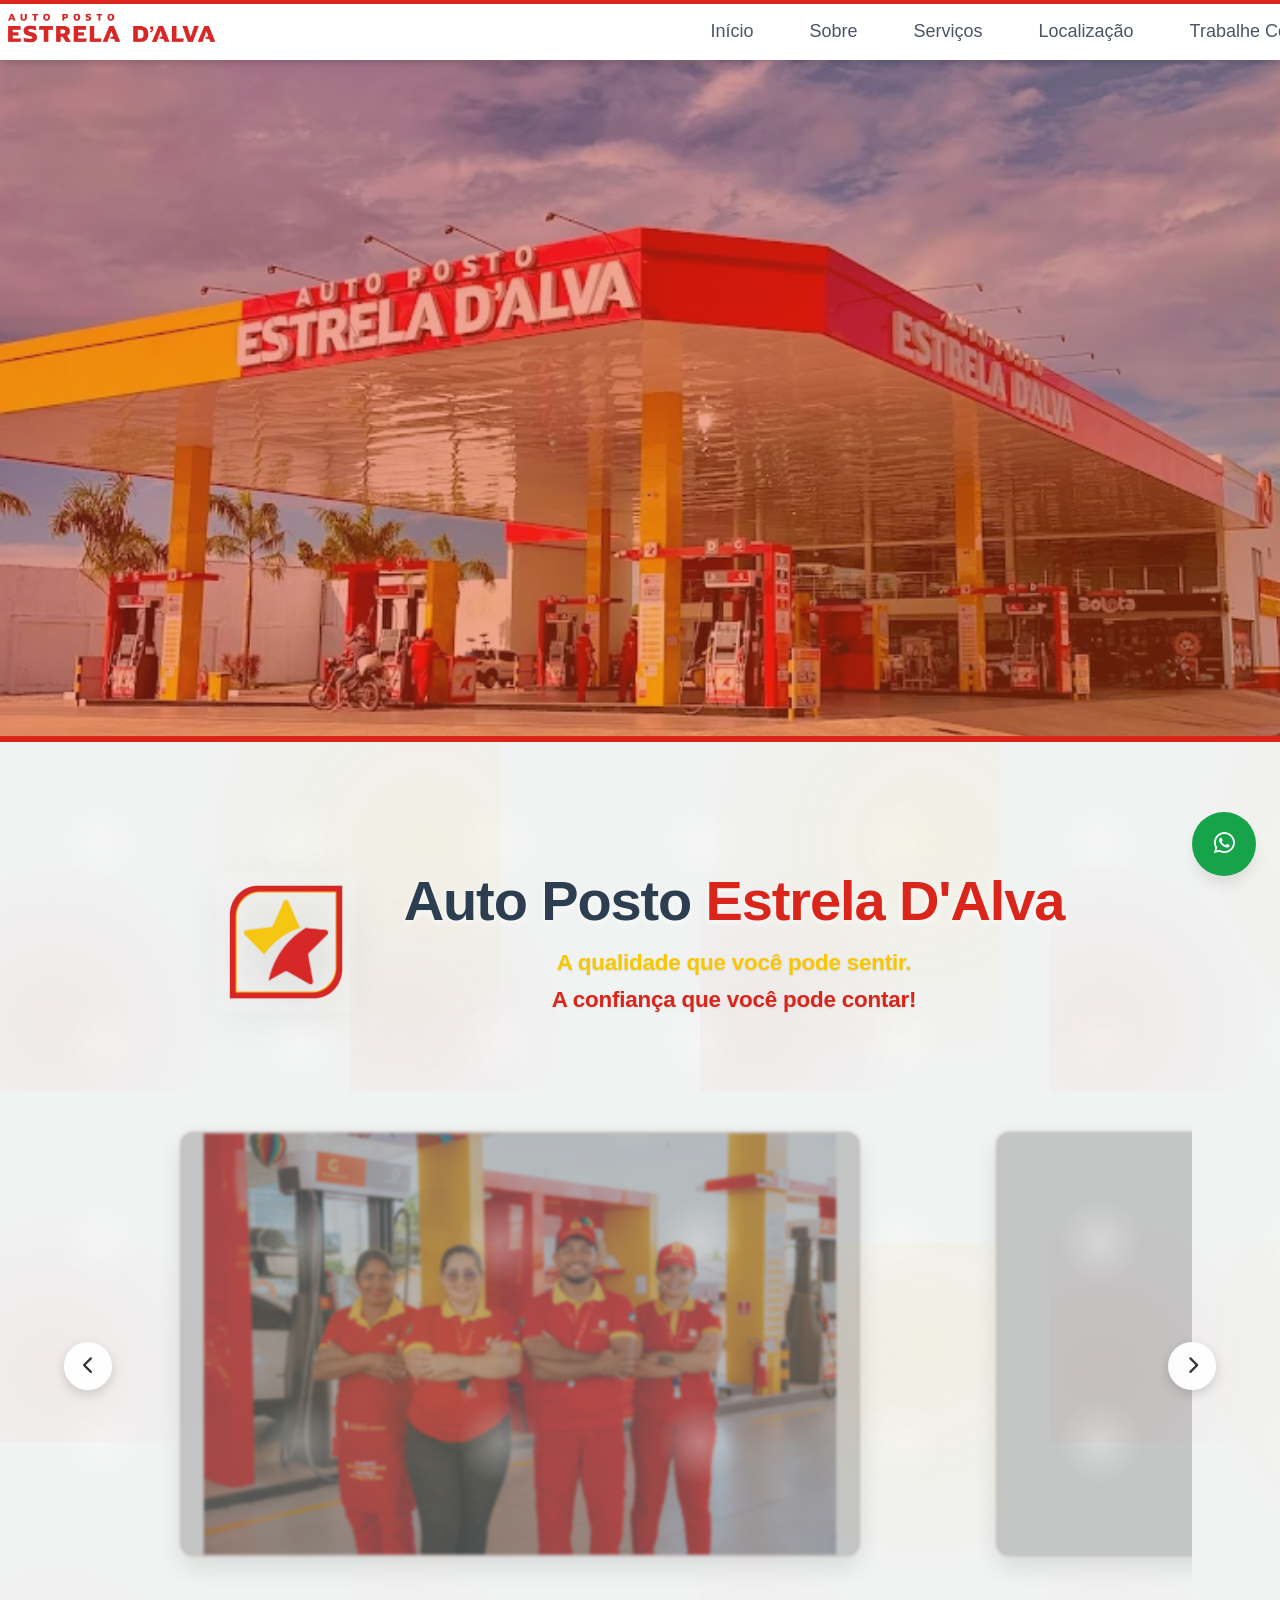
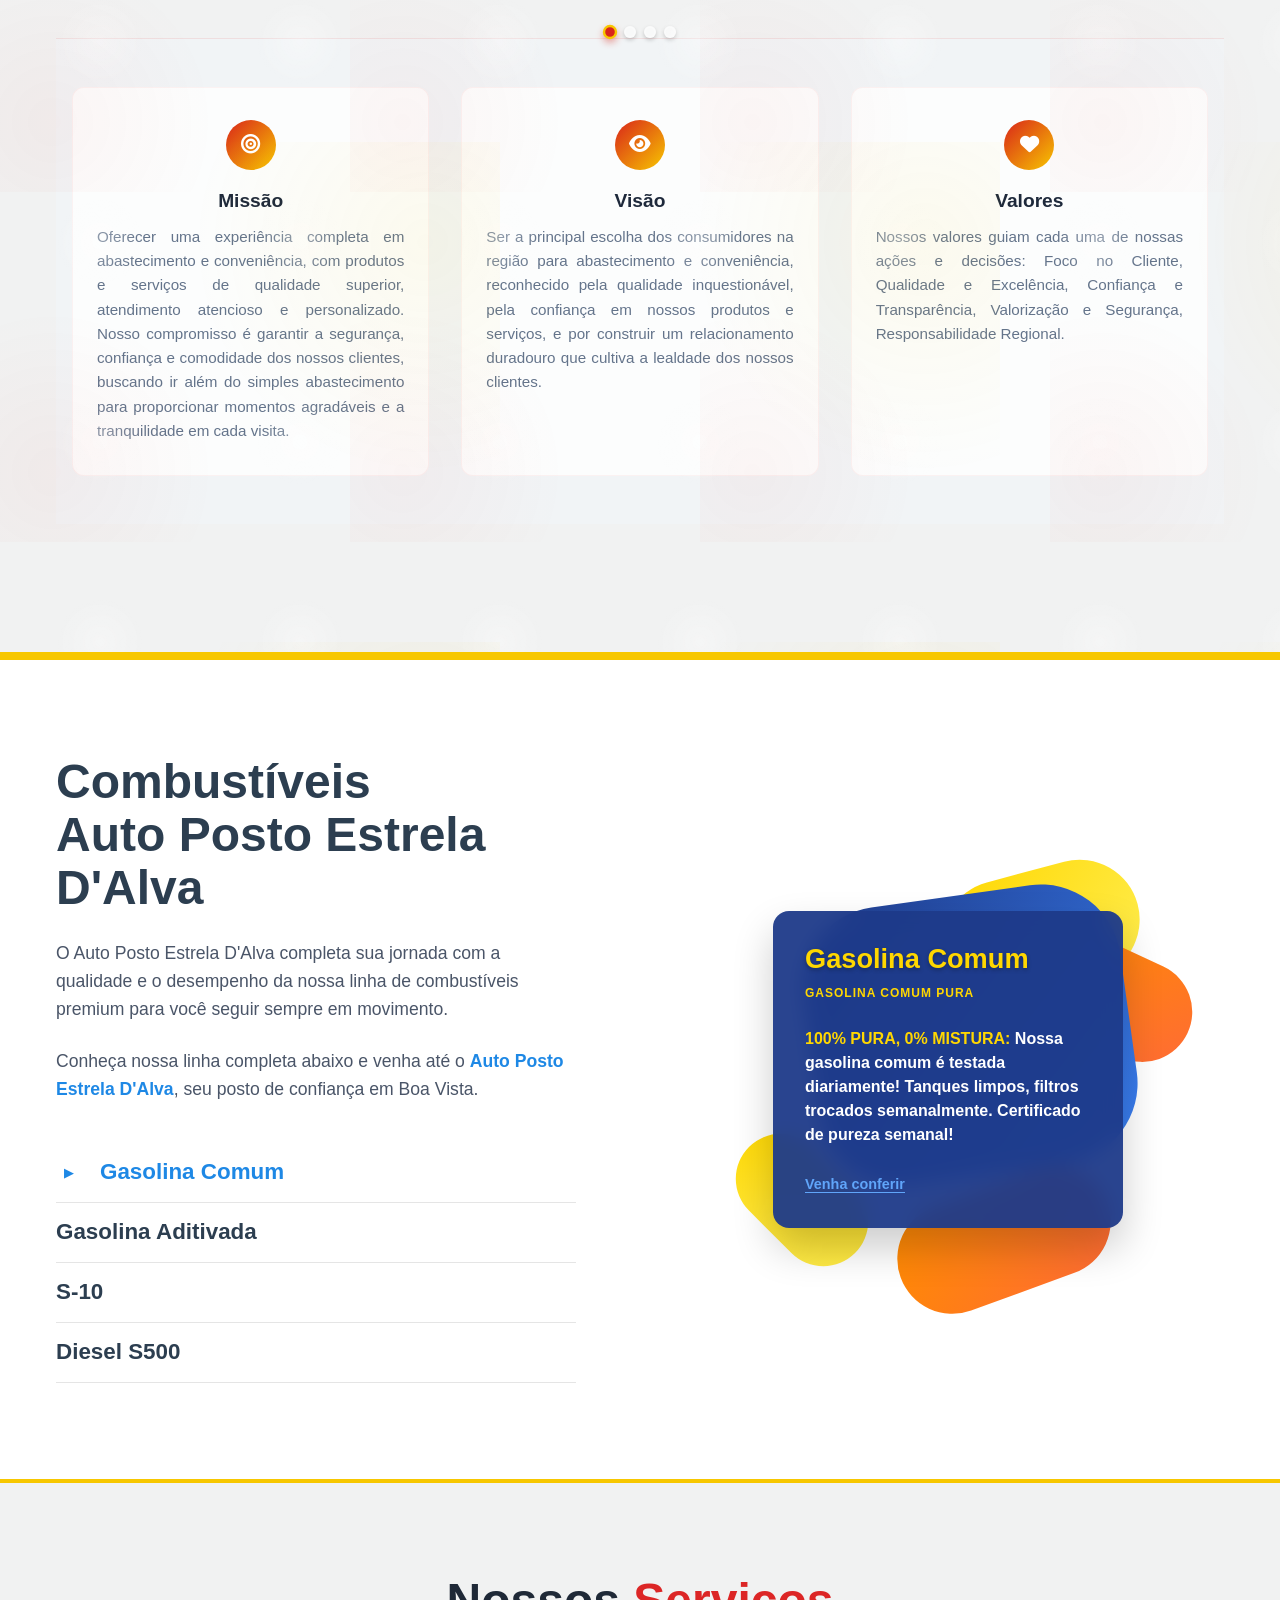
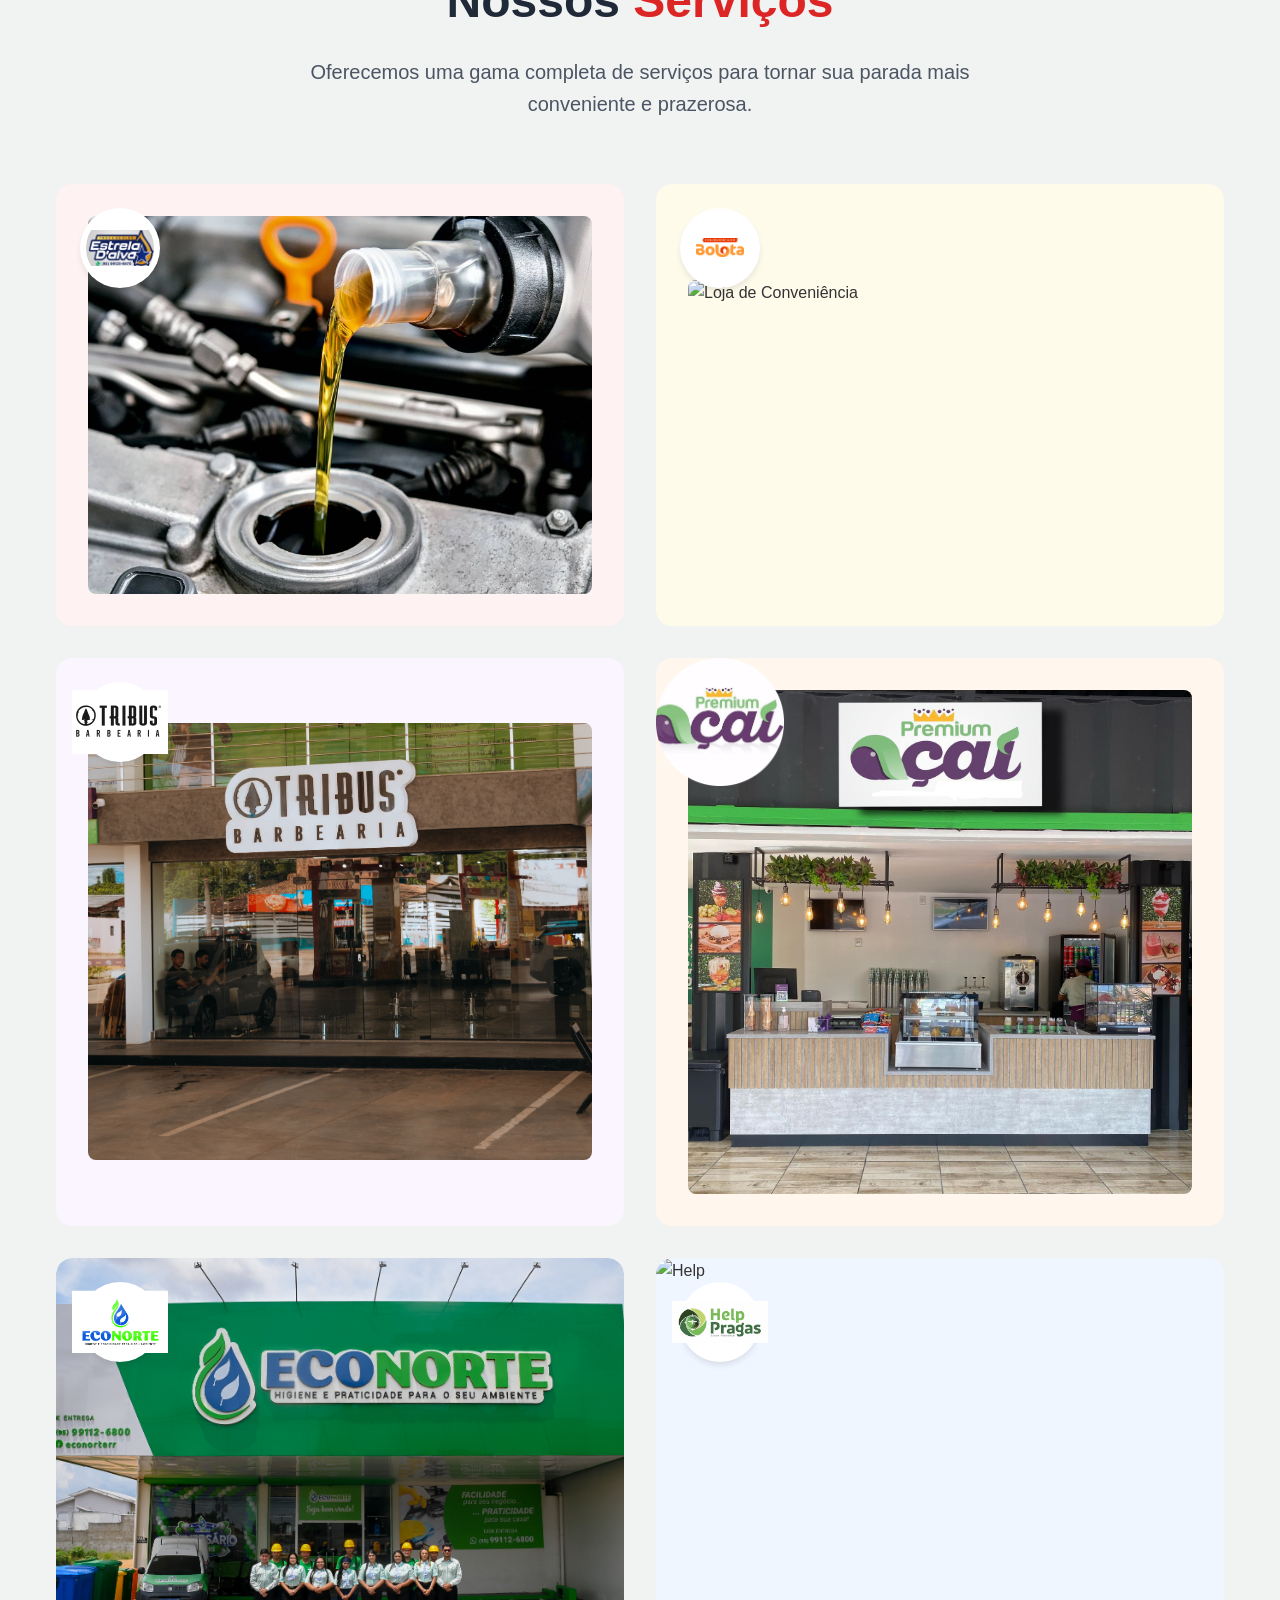
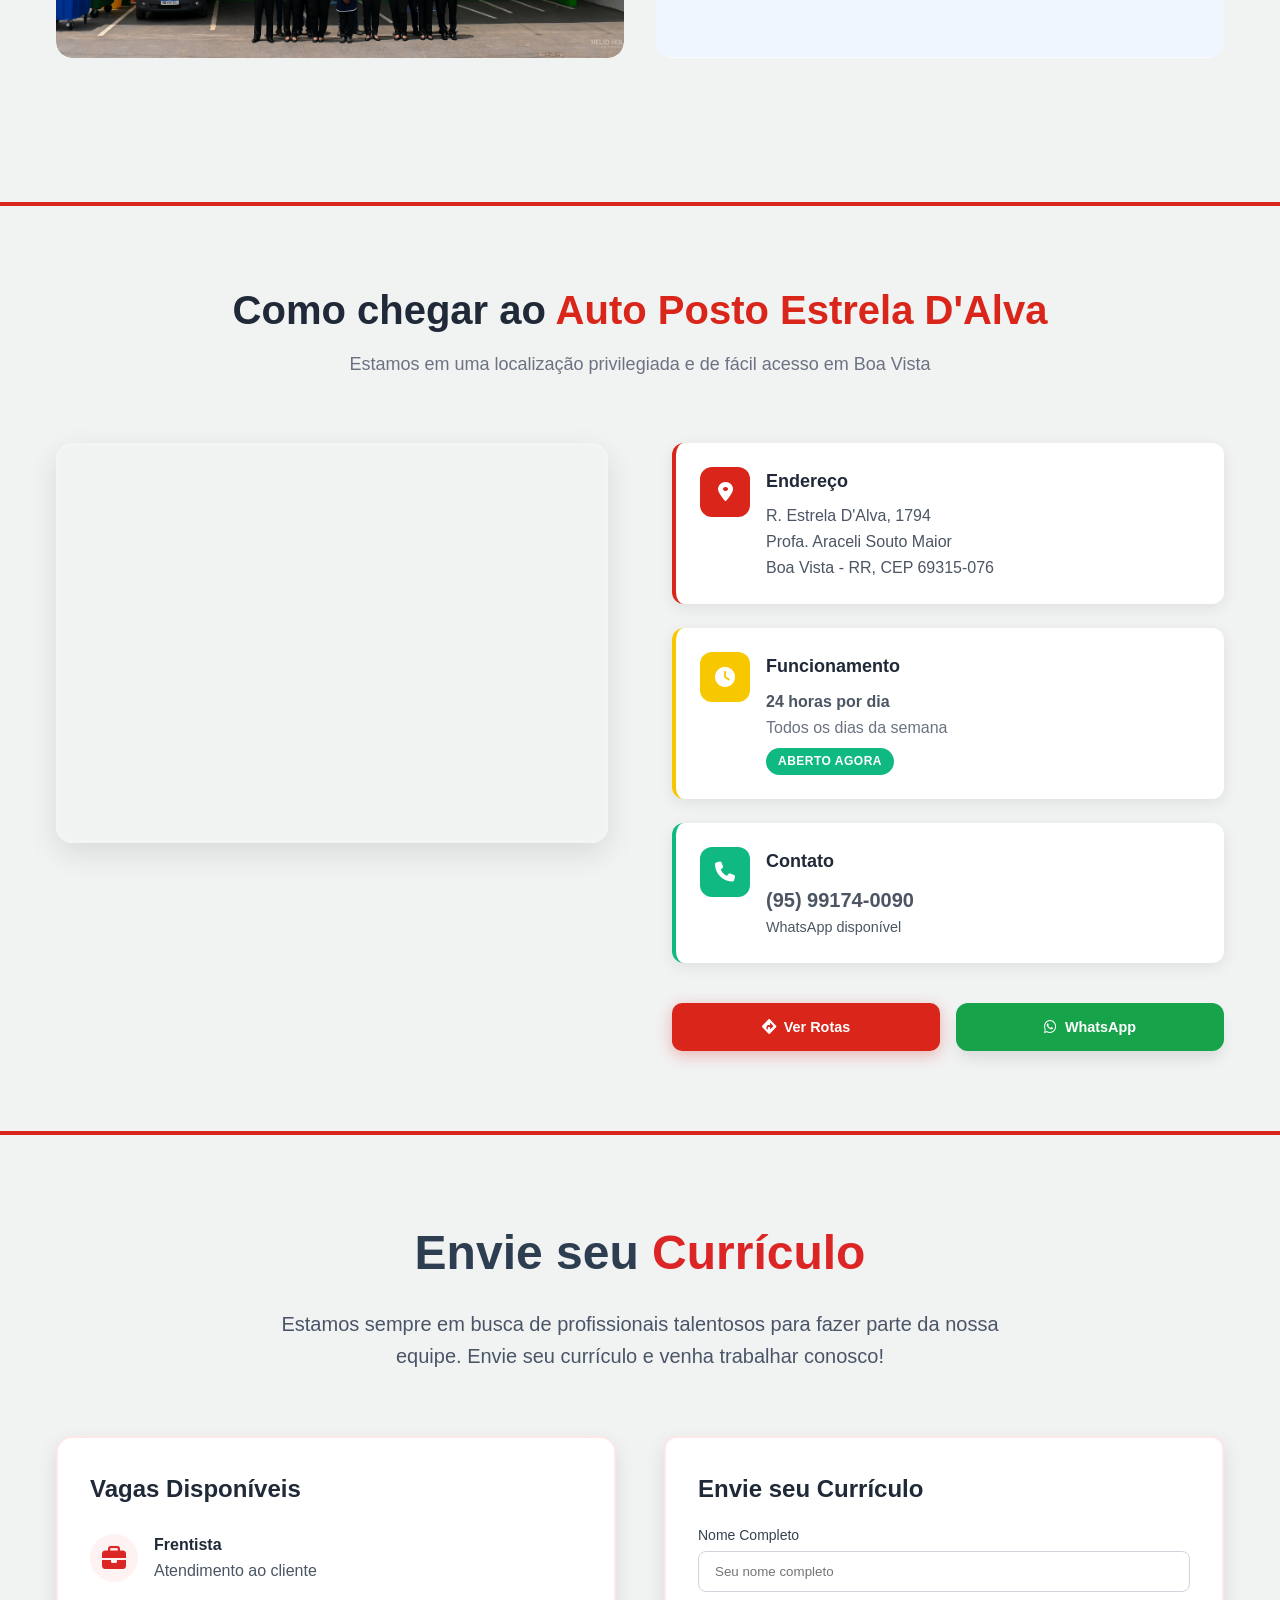
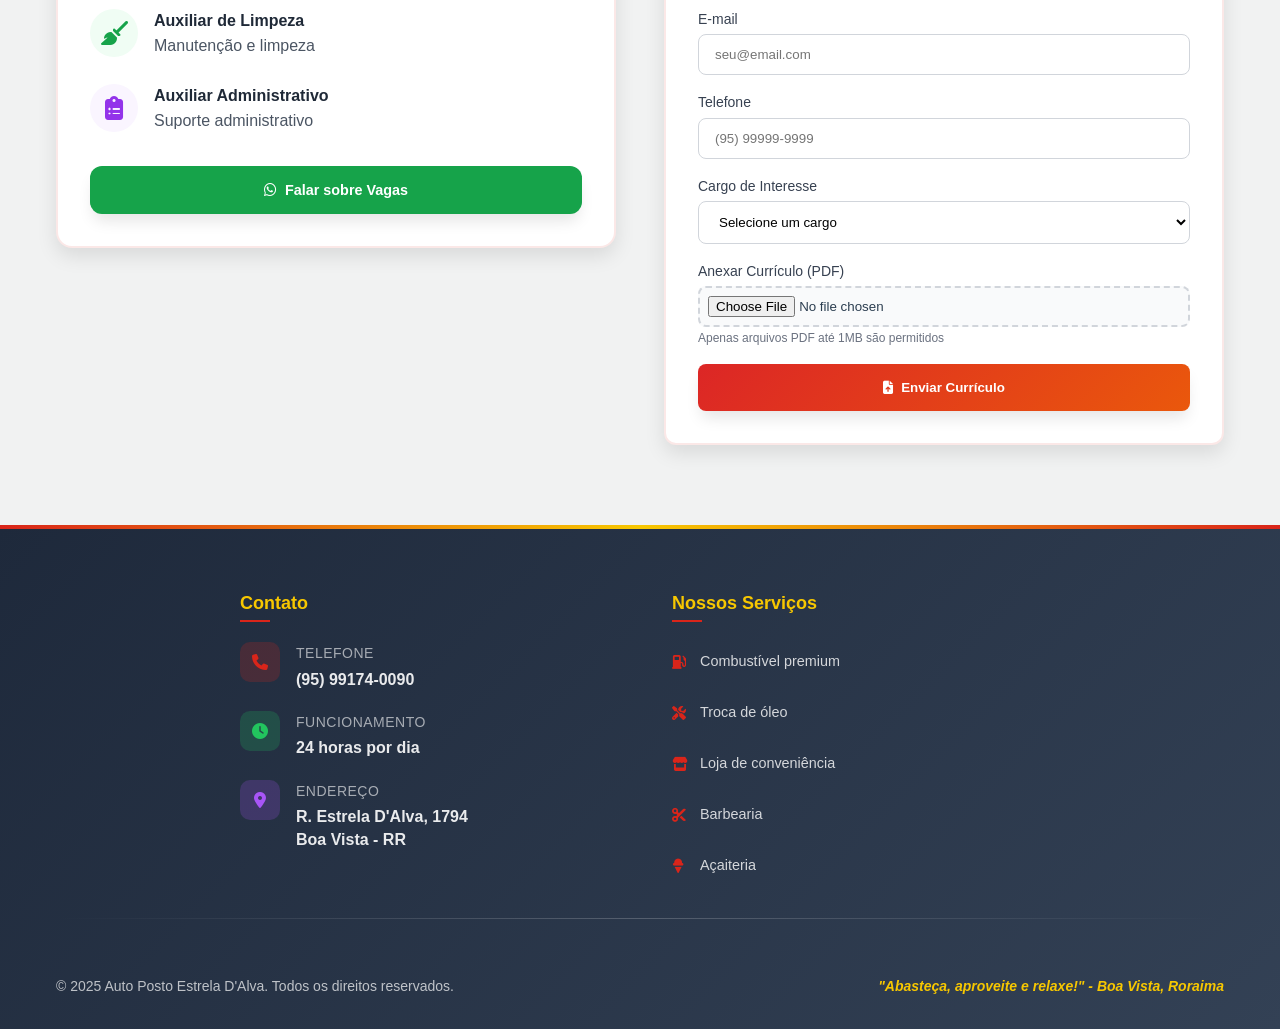
==== commit 90d2d8ec: "Atualização completa do site - Adicionado seção Missão/Visão/Valores, novos serviços Econorte e Help" ====
--- a/index.html
+++ b/index.html
@@ -21,7 +21,7 @@
     <meta property="twitter:description" content="Combustível de qualidade, conveniência, barbearia e açaí em um só lugar. Atendimento 24 horas em Boa Vista - RR.">
     
     <link rel="stylesheet" href="style.css">
-    <link rel="icon" type="image/png" href="Logotipo.png">
+    <link rel="icon" type="image/png" href="Logotipo.png?v=2">
     
     <!-- Icons CDN -->
     <link rel="stylesheet" href="https://cdnjs.cloudflare.com/ajax/libs/font-awesome/6.4.0/css/all.min.css">
@@ -40,7 +40,7 @@
             <div class="container">
             <div class="header-content">
                 <div class="logo">
-                    <img src="Logotipo.png" alt="Auto Posto Estrela D'Alva" class="logo-img">
+                    <img src="Logotipo.png?t=1738139425" alt="Auto Posto Estrela D'Alva" class="logo-img">
                 </div>
                 
                 <nav class="nav desktop-nav">
@@ -85,231 +85,161 @@
         </div>
     </section>
 
-    <!-- Sobre Section - Design Inovador -->
-    <section id="sobre" class="sobre-modern">
-        <!-- Background com elementos decorativos -->
-        <div class="modern-bg">
-            <div class="floating-element element-1"></div>
-            <div class="floating-element element-2"></div>
-            <div class="floating-element element-3"></div>
-            <div class="floating-element element-4"></div>
-            <div class="floating-element element-5"></div>
+    <!-- Sobre Section - Estilo Ipiranga Clean -->
+    <section id="sobre" class="sobre-ipiranga">
+        <div class="container">
+            <!-- Header da seção -->
+            <div class="section-header">
+                <div class="brand-showcase">
+                    <img src="brasao.png" alt="Auto Posto Estrela D'Alva" class="brand-logo">
+                    <div class="brand-info">
+                        <h1 class="brand-title">
+                            Auto Posto <span class="brand-highlight">Estrela D'Alva</span>
+                        </h1>
+                        <div class="brand-slogan">
+                            <p><span class="slogan-yellow">A qualidade que você pode sentir.</span></p>
+                            <p><span class="slogan-red">A confiança que você pode contar!</span></p>
+                        </div>
+                    </div>
+                </div>
+            </div>
+            
+            <!-- Cards Missão, Visão e Valores -->
+                    <div class="promocoes-carousel">
+            <div class="carousel-wrapper">
+                <div class="carousel-container">
+                    <div class="carousel-track" id="carouselTrack">
+                        <div class="promo-card">
+                            <img src="promocao/promocao1.jpg" alt="Promoção 1" class="promo-image">
+                        </div>
+                        <div class="promo-card">
+                            <img src="promocao/promocao2.jpg" alt="Promoção 2" class="promo-image">
+                        </div>
+                        <div class="promo-card">
+                            <img src="promocao/promocao3.jpg" alt="Promoção 3" class="promo-image">
+                        </div>
+                        <div class="promo-card">
+                            <img src="promocao/promocao4.jpg" alt="Promoção 4" class="promo-image">
+                        </div>
+                    </div>
+                </div>
+                
+                <button class="carousel-btn carousel-prev" id="prevBtn">
+                    <i class="fas fa-chevron-left"></i>
+                </button>
+                <button class="carousel-btn carousel-next" id="nextBtn">
+                    <i class="fas fa-chevron-right"></i>
+                </button>
+                
+                <div class="carousel-indicators">
+                    <span class="indicator active" data-slide="0"></span>
+                    <span class="indicator" data-slide="1"></span>
+                    <span class="indicator" data-slide="2"></span>
+                    <span class="indicator" data-slide="3"></span>
+                </div>
+            </div>
         </div>
         
+        <!-- Missão, Visão e Valores Compacto -->
+        <div class="mvv-compact">
+            <div class="container">
+                <div class="mvv-compact-grid">
+                    <div class="mvv-compact-item">
+                        <div class="mvv-compact-icon">
+                            <i class="fas fa-bullseye"></i>
+                        </div>
+                        <h4>Missão</h4>
+                        <p>Oferecer uma experiência completa em abastecimento e conveniência, com produtos e serviços de qualidade superior, atendimento atencioso e personalizado. Nosso compromisso é garantir a segurança, confiança e comodidade dos nossos clientes, buscando ir além do simples abastecimento para proporcionar momentos agradáveis e a tranquilidade em cada visita.</p>
+                    </div>
+                    
+                    <div class="mvv-compact-item">
+                        <div class="mvv-compact-icon">
+                            <i class="fas fa-eye"></i>
+                        </div>
+                        <h4>Visão</h4>
+                        <p>Ser a principal escolha dos consumidores na região para abastecimento e conveniência, reconhecido pela qualidade inquestionável, pela confiança em nossos produtos e serviços, e por construir um relacionamento duradouro que cultiva a lealdade dos nossos clientes.</p>
+                    </div>
+                    
+                    <div class="mvv-compact-item">
+                        <div class="mvv-compact-icon">
+                            <i class="fas fa-heart"></i>
+                        </div>
+                        <h4>Valores</h4>
+                        <p>Nossos valores guiam cada uma de nossas ações e decisões: Foco no Cliente, Qualidade e Excelência, Confiança e Transparência, Valorização e Segurança, Responsabilidade Regional.</p>
+                    </div>
+                </div>
+            </div>
+        </div>
+        </div>
+    </section>
+
+    <!-- Combustíveis Estrela D'Alva Section -->
+    <section class="combustiveis-ipiranga">
         <div class="container">
-            <!-- Header moderno -->
-            <div class="modern-header">
-                <div class="brand-showcase">
-                    <div class="logo-container">
-                        <img src="brasao.png" alt="Brasão Auto Posto Estrela D'Alva" class="floating-logo">
-                        <div class="logo-glow"></div>
-                    </div>
-                    <div class="brand-info">
-                        <h2 class="brand-title">
-                            <span class="title-line-1">Auto Posto</span>
-                            <span class="title-line-2">Estrela D'Alva</span>
-                        </h2>
-                        <div class="brand-tagline">
-                            <span class="tagline-text">A qualidade que você pode sentir</span>
-                            <span class="tagline-accent">e a confiança que você pode contar</span>
-                        </div>
-                    </div>
-                </div>
-            </div>
-            
-            <!-- Cards modernos com design inovador -->
-            <div class="modern-cards-container">
-                <!-- Card Missão -->
-                <div class="modern-card mission-card" data-card="mission">
-                    <div class="card-background"></div>
-                    <div class="card-header">
-                        <div class="icon-container mission-icon">
-                            <div class="icon-bg"></div>
-                            <i class="fas fa-rocket"></i>
-                            <div class="icon-particles">
-                                <span class="particle p1"></span>
-                                <span class="particle p2"></span>
-                                <span class="particle p3"></span>
-                            </div>
-                        </div>
-                        <h3 class="card-title">Nossa Missão</h3>
-                    </div>
-                    <div class="card-content">
-                        <p>Oferecer produtos e serviços de qualidade superior, proporcionando uma experiência completa e conveniente para nossos clientes, sempre com atendimento humanizado e eficiente.</p>
-                    </div>
-                    <div class="card-decorator mission-decorator"></div>
-                </div>
-
-                <!-- Card Visão -->
-                <div class="modern-card vision-card" data-card="vision">
-                    <div class="card-background"></div>
-                    <div class="card-header">
-                        <div class="icon-container vision-icon">
-                            <div class="icon-bg"></div>
-                            <i class="fas fa-telescope"></i>
-                            <div class="icon-particles">
-                                <span class="particle p1"></span>
-                                <span class="particle p2"></span>
-                                <span class="particle p3"></span>
-                            </div>
-                        </div>
-                        <h3 class="card-title">Nossa Visão</h3>
-                    </div>
-                    <div class="card-content">
-                        <p>Ser reconhecido como o melhor auto posto de Boa Vista, referência em qualidade, inovação e atendimento ao cliente, expandindo nossos serviços para atender todas as necessidades da comunidade.</p>
-                    </div>
-                    <div class="card-decorator vision-decorator"></div>
-                </div>
-
-                <!-- Card Valores -->
-                <div class="modern-card values-card" data-card="values">
-                    <div class="card-background"></div>
-                    <div class="card-header">
-                        <div class="icon-container values-icon">
-                            <div class="icon-bg"></div>
-                            <i class="fas fa-gem"></i>
-                            <div class="icon-particles">
-                                <span class="particle p1"></span>
-                                <span class="particle p2"></span>
-                                <span class="particle p3"></span>
-                            </div>
-                        </div>
-                        <h3 class="card-title">Nossos Valores</h3>
-                    </div>
-                    <div class="card-content">
-                        <p>Integridade, qualidade, respeito ao cliente, responsabilidade ambiental e compromisso com a comunidade são os pilares que guiam todas as nossas ações e decisões.</p>
-                    </div>
-                    <div class="card-decorator values-decorator"></div>
-                </div>
-            </div>
-
-            <!-- Elemento central conectivo -->
-            <div class="connection-lines">
-                <svg class="connecting-svg" viewBox="0 0 800 200">
-                    <path class="connection-path" d="M 100 100 Q 400 50 700 100" stroke="url(#gradient)" stroke-width="2" fill="none"/>
-                    <defs>
-                        <linearGradient id="gradient" x1="0%" y1="0%" x2="100%" y2="0%">
-                            <stop offset="0%" style="stop-color:#D9251A;stop-opacity:0.8" />
-                            <stop offset="50%" style="stop-color:#F7C700;stop-opacity:0.8" />
-                            <stop offset="100%" style="stop-color:#D9251A;stop-opacity:0.8" />
-                        </linearGradient>
-                    </defs>
-                </svg>
+            <div class="combustiveis-content">
+                <!-- Lado Esquerdo: Informações dos Combustíveis -->
+                <div class="combustiveis-info">
+                    <h2>Combustíveis<br>Auto Posto Estrela D'Alva</h2>
+                    <p>O Auto Posto Estrela D'Alva completa sua jornada com a qualidade e o desempenho da nossa linha de combustíveis premium para você seguir sempre em movimento.</p>
+                    
+                    <p>Conheça nossa linha completa abaixo e venha até o <a href="#localizacao" class="posto-link">Auto Posto Estrela D'Alva</a>, seu posto de confiança em Boa Vista.</p>
+                    
+                    <!-- Lista de Combustíveis Clicáveis -->
+                    <div class="combustiveis-lista">
+                        <div class="combustivel-item active" data-combustivel="comum">
+                            <div class="combustivel-icon">
+                                <span class="icon-play">▶</span>
+                            </div>
+                            <span class="combustivel-nome">Gasolina Comum</span>
+                        </div>
+                        
+                        <div class="combustivel-item" data-combustivel="aditivada">
+                            <span class="combustivel-nome">Gasolina Aditivada</span>
+                        </div>
+                        
+                        <div class="combustivel-item" data-combustivel="s10">
+                            <span class="combustivel-nome">S-10</span>
+                        </div>
+                        
+                        <div class="combustivel-item" data-combustivel="s500">
+                            <span class="combustivel-nome">Diesel S500</span>
+                        </div>
+                    </div>
+                </div>
+                
+                <!-- Lado Direito: Design Geométrico e Informações do Combustível -->
+                <div class="combustiveis-visual">
+                    <div class="geometric-shapes">
+                        <div class="shape shape-yellow-1"></div>
+                        <div class="shape shape-orange-1"></div>
+                        <div class="shape shape-blue-main"></div>
+                        <div class="shape shape-yellow-2"></div>
+                        <div class="shape shape-orange-2"></div>
+                    </div>
+                    
+                    <!-- Card de Informação do Combustível -->
+                    <div class="combustivel-card" id="combustivel-info">
+                        <div class="combustivel-header">
+                            <div class="combustivel-logo">
+                                <span class="logo-text">Gasolina Comum</span>
+                            </div>
+                            <div class="combustivel-tipos">
+                                <span>GASOLINA COMUM PURA</span>
+                            </div>
+                        </div>
+                        
+                        <div class="combustivel-descricao">
+                            <h3><strong>100% PURA, 0% MISTURA:</strong> Nossa gasolina comum é testada diariamente! Tanques limpos, filtros trocados semanalmente. Certificado de pureza semanal!</h3>
+                            
+                            <a href="#localizacao" class="saiba-mais-btn">Venha conferir</a>
+                        </div>
+                    </div>
+                </div>
             </div>
         </div>
     </section>
 
-    <!-- Diferenciais Section - Design Elegante -->
-    <section class="diferenciais-elegante">
-        <div class="container">
-            <!-- Header Simples e Elegante -->
-            <div class="elegante-header">
-                <h2 class="elegante-title">
-                    Por que escolher a <span class="title-highlight">Estrela D'Alva</span>?
-                </h2>
-                <p class="elegante-subtitle">
-                    Três razões que nos tornam únicos em Boa Vista
-                </p>
-            </div>
-
-            <!-- Cards Elegantes -->
-            <div class="elegante-grid">
-                <div class="elegante-card">
-                    <div class="card-inner">
-                        <div class="card-front">
-                            <div class="card-icon-wrapper">
-                                <div class="card-icon red-theme">
-                                    <i class="fas fa-users"></i>
-                                </div>
-                            </div>
-                            <h3>Atendimento Excepcional</h3>
-                            <p>Equipe capacitada e sempre pronta para oferecer o melhor atendimento.</p>
-                            <div class="card-arrow">
-                                <i class="fas fa-arrow-right"></i>
-                            </div>
-                        </div>
-                        <div class="card-back red-back">
-                            <div class="back-content">
-                                <h4>Nossa Equipe</h4>
-                                <ul>
-                                    <li>✓ Treinamento constante</li>
-                                    <li>✓ Atendimento humanizado</li>
-                                    <li>✓ Foco na satisfação</li>
-                                    <li>✓ Sempre disponível</li>
-                                </ul>
-                            </div>
-                        </div>
-                    </div>
-                </div>
-
-                <div class="elegante-card">
-                    <div class="card-inner">
-                        <div class="card-front">
-                            <div class="card-icon-wrapper">
-                                <div class="card-icon yellow-theme">
-                                    <i class="fas fa-clock"></i>
-                                </div>
-                            </div>
-                            <h3>24 Horas de Conveniência</h3>
-                            <p>Funcionamento ininterrupto com total segurança e comodidade.</p>
-                            <div class="card-arrow">
-                                <i class="fas fa-arrow-right"></i>
-                            </div>
-                        </div>
-                        <div class="card-back yellow-back">
-                            <div class="back-content">
-                                <h4>Sempre Aberto</h4>
-                                <ul>
-                                    <li>✓ Atendimento 24h</li>
-                                    <li>✓ Segurança reforçada</li>
-                                    <li>✓ Iluminação completa</li>
-                                    <li>✓ Monitoramento total</li>
-                                </ul>
-                            </div>
-                        </div>
-                    </div>
-                </div>
-
-                <div class="elegante-card">
-                    <div class="card-inner">
-                        <div class="card-front">
-                            <div class="card-icon-wrapper">
-                                <div class="card-icon gray-theme">
-                                    <i class="fas fa-certificate"></i>
-                                </div>
-                            </div>
-                            <h3>Qualidade Certificada</h3>
-                            <p>Produtos premium e combustível de alta qualidade garantida.</p>
-                            <div class="card-arrow">
-                                <i class="fas fa-arrow-right"></i>
-                            </div>
-                        </div>
-                        <div class="card-back gray-back">
-                            <div class="back-content">
-                                <h4>Premium Quality</h4>
-                                <ul>
-                                    <li>✓ Combustível certificado</li>
-                                    <li>✓ Produtos selecionados</li>
-                                    <li>✓ Controle de qualidade</li>
-                                    <li>✓ Garantia total</li>
-                                </ul>
-                            </div>
-                        </div>
-                    </div>
-                </div>
-            </div>
-
-            <!-- Call to Action Simples -->
-            <div class="elegante-cta">
-                <h3>Experimente você mesmo!</h3>
-                <p>Venha conhecer nossos diferenciais de perto</p>
-                <button class="elegante-button" onclick="scrollToSection('localizacao')">
-                    <span>Visite nossa unidade</span>
-                    <i class="fas fa-map-marker-alt"></i>
-                </button>
-            </div>
-        </div>
-    </section>
+
 
     <!-- Serviços Section -->
     <section id="servicos" class="servicos">
@@ -330,10 +260,10 @@
                     <div class="servico-hover-content">
                         <h3>Serviços Oferecidos</h3>
                         <ul class="servico-list">
-                            <li>Troca de óleo</li>
-                            <li>Calibragem de Pneus</li>
-                            <li>Troca de filtro</li>
-                            <li>Troca de fluidos</li>
+                            <li>Troca de óleo;</li>
+                            <li>Calibragem de pneus;</li>
+                            <li>Troca de filtro;</li>
+                            <li>Troca de fluidos.</li>
                         </ul>
                     </div>
                 </div>
@@ -348,10 +278,10 @@
                     <div class="servico-hover-content">
                         <h3>Serviços Oferecidos</h3>
                         <ul class="servico-list">
-                            <li>Bebidas</li>
-                            <li>Salgadinhos</li>
-                            <li>Café Expresso</li>
-                            <li>Wi-fi (Ambiente Climatizado)</li>
+                            <li>Bebidas;</li>
+                            <li>Salgadinhos;</li>
+                            <li>Café Expresso;</li>
+                            <li>Wi-Fi (ambiente climatizado).</li>
                         </ul>
                     </div>
                 </div>
@@ -366,10 +296,10 @@
                     <div class="servico-hover-content">
                         <h3>Serviços Oferecidos</h3>
                         <ul class="servico-list">
-                            <li>Corte de Cabelo</li>
-                            <li>Barba e Bigode</li>
-                            <li>Sobrancelha</li>
-                            <li>Atendimento Profissional</li>
+                            <li>Corte de cabelo;</li>
+                            <li>Barba e bigode;</li>
+                            <li>Sobrancelha;</li>
+                            <li>Atendimento profissional.</li>
                         </ul>
                     </div>
                 </div>
@@ -384,12 +314,47 @@
                     <div class="servico-hover-content">
                         <h3>Serviços Oferecidos</h3>
                         <ul class="servico-list">
-                            <li>Açaí Premium</li>
-                            <li>Polpa de Açaí</li>
-                            <li>Açaí com Creme</li>
-                            <li>Taça</li>
-                            <li>Salada de Frutas</li>
-                            <li>Sorvete e Frozen Yogurt</li>
+                            <li>Açaí premium;</li>
+                            <li>Polpa de açaí;</li>
+                            <li>Açaí com creme;</li>
+                            <li>Taça;</li>
+                            <li>Salada de frutas;</li>
+                            <li>Sorvete e frozen yogurt.</li>
+                        </ul>
+                    </div>
+                </div>
+                
+                <div class="servico-card green-bg hover-card">
+                    <div class="servico-icon green">
+                        <img src="logos/econorte.png?v=1" alt="Econorte" class="servico-logo">
+                    </div>
+                    <div class="servico-image-container">
+                        <img src="econorte.jpg?v=1" alt="Econorte" class="servico-image">
+                    </div>
+                    <div class="servico-hover-content">
+                        <h3>Serviços Oferecidos</h3>
+                        <ul class="servico-list">
+                            <li>Produtos de Limpeza Residencial;</li>
+                            <li>Produtos de Limpeza Empresariais;</li>
+                            <li>Produtos de Limpeza para o Carro.</li>
+                        </ul>
+                    </div>
+                </div>
+                
+                <div class="servico-card blue-bg hover-card">
+                    <div class="servico-icon blue">
+                        <img src="logos/help.jpeg?v=1" alt="Help" class="servico-logo">
+                    </div>
+                    <div class="servico-image-container">
+                        <img src="help.jpg?v=1" alt="Help" class="servico-image">
+                    </div>
+                    <div class="servico-hover-content">
+                        <h3>Serviços Oferecidos</h3>
+                        <ul class="servico-list">
+                            <li>Controle de Pragas;</li>
+                            <li>Sanitização de Ambientes;</li>
+                            <li>Limpeza de Caixa d'água com emissão de certificado;</li>
+                            <li>Tratamento da agua de poço artesianos com emissão de laudo microbiologico e fisico quimico.</li>
                         </ul>
                     </div>
                 </div>
@@ -527,6 +492,9 @@
                 <div class="contato-form">
                     <h3>Envie seu Currículo</h3>
                     <form>
+                        <!-- Campo honeypot para detectar bots (invisível) -->
+                        <input type="text" name="website" style="display:none;" tabindex="-1" autocomplete="off">
+                        
                         <div class="form-group">
                             <label for="nome">Nome Completo</label>
                             <input type="text" id="nome" name="nome" required placeholder="Seu nome completo" maxlength="100">
@@ -606,12 +574,11 @@
                 <div class="footer-section">
                     <h4>Nossos Serviços</h4>
                     <ul class="services-list">
-                        <li><i class="fas fa-gas-pump"></i> Combustível Premium</li>
-                        <li><i class="fas fa-tools"></i> Troca de Óleo</li>
-                        <li><i class="fas fa-store"></i> Loja de Conveniência</li>
+                        <li><i class="fas fa-gas-pump"></i> Combustível premium</li>
+                        <li><i class="fas fa-tools"></i> Troca de óleo</li>
+                        <li><i class="fas fa-store"></i> Loja de conveniência</li>
                         <li><i class="fas fa-cut"></i> Barbearia</li>
                         <li><i class="fas fa-ice-cream"></i> Açaiteria</li>
-                        <li><i class="fas fa-coffee"></i> Café Fresh</li>
                     </ul>
                 </div>
             </div>
--- a/style.css
+++ b/style.css
@@ -23,7 +23,7 @@
     -webkit-font-smoothing: antialiased;
     -moz-osx-font-smoothing: grayscale;
     /* Compensa o header fixo */
-    padding-top: 80px;
+    padding-top: 30px;
 }
 
 .container {
@@ -84,51 +84,59 @@
     display: flex;
     justify-content: space-between;
     align-items: center;
-    padding: 1rem 0;
+    padding: 0;
 }
 
 .logo-img {
-    height: 3rem;
+    height: 2rem;
     width: auto;
+    margin-left: -5rem;
 }
 
 @media (min-width: 768px) {
     .logo-img {
-        height: 3.5rem;
+        height: 2.5rem;
+        margin-left: -6rem;
     }
 }
 
 @media (min-width: 1024px) {
     .logo-img {
-        height: 4rem;
+        height: 3rem;
+        margin-left: -7rem;
     }
 }
 
 .desktop-nav {
-    display: none;
-    gap: 2rem;
-}
-
-@media (min-width: 768px) {
-    .desktop-nav {
-        display: flex;
-    }
+    display: flex;
+    gap: 1.5rem;
+    align-items: center;
+    margin-right: -8rem;
 }
 
 /* Melhorias para dispositivos muito pequenos */
 @media (max-width: 480px) {
     body {
-        padding-top: 70px;
-    }
-    
-
+        padding-top: 25px;
+    }
     
     .logo-img {
-        height: 2.5rem;
+        height: 1.5rem;
+        margin-left: -3rem;
     }
     
     .header-content {
-        padding: 0.75rem 0;
+        padding: 0;
+    }
+    
+    .nav-link {
+        font-size: 1rem;
+        padding: 0.5rem 0.75rem;
+    }
+    
+    .desktop-nav {
+        gap: 1rem;
+        margin-right: -4rem;
     }
 }
 
@@ -139,11 +147,12 @@
     font-weight: 500;
     cursor: pointer;
     transition: all 0.3s ease;
-    padding: 0.75rem 1.5rem;
+    padding: 0.75rem 1rem;
     font-size: 1.125rem;
     border-radius: 0.5rem;
     position: relative;
     overflow: hidden;
+    white-space: nowrap;
 }
 
 .nav-link:hover {
@@ -170,7 +179,7 @@
 }
 
 .mobile-menu-btn {
-    display: block;
+    display: none;
     background: none;
     border: none;
     color: #4b5563;
@@ -179,33 +188,20 @@
     transition: color 0.3s;
 }
 
-@media (min-width: 768px) {
-    .mobile-menu-btn {
-        display: none;
-    }
-}
+
 
 .mobile-menu-btn:hover {
     color: #dc2626;
 }
 
 .mobile-nav {
-    display: none;
-    flex-direction: column;
-    gap: 1rem;
-    margin-top: 1rem;
-    padding-top: 1rem;
-    border-top: 1px solid #e5e7eb;
-}
-
-.mobile-nav.active {
-    display: flex;
+    display: none !important;
 }
 
 /* Hero Section */
 .hero {
     position: relative;
-    background: linear-gradient(135deg, #dc2626, #ea580c);
+    background: #D9251A;
     color: white;
     padding: 8rem 0;
     min-height: 70vh;
@@ -677,12 +673,7 @@
     margin-bottom: 4rem;
 }
 
-.brasao-image {
-    width: 80px;
-    height: auto;
-    margin-bottom: 1rem;
-    object-fit: contain;
-}
+
 
 .section-header h2 {
     font-size: 2.5rem;
@@ -709,51 +700,406 @@
    Vermelho Principal: #D9251A (RGB: 217, 37, 26) - Pantone 480º C
    Amarelo Secundário: #F7C700 (RGB: 247, 199, 0) - Pantone 7406 C  
    Cinza Neutro: #F1F2F2 (RGB: 241, 242, 242) - Pantone 663 C */
-.sobre-modern {
+/* ================================
+   SEÇÃO SOBRE - ESTILO IPIRANGA CLEAN
+   ================================ */
+.sobre-ipiranga {
+    padding: 8rem 0;
+    background: #F1F2F2;
     position: relative;
-    padding: 8rem 0;
-    background: #0a0e1a;
     overflow: hidden;
-}
-
-.sobre-modern::before {
+    border-top: 6px solid #D9251A;
+    border-bottom: 4px solid #F7C700;
+}
+
+.sobre-ipiranga::before {
     content: '';
     position: absolute;
-    inset: 0;
-    background: 
-        radial-gradient(circle at 15% 85%, rgba(217, 37, 26, 0.06) 0%, transparent 30%),
-        radial-gradient(circle at 85% 15%, rgba(247, 199, 0, 0.04) 0%, transparent 30%),
-        radial-gradient(circle at 50% 50%, rgba(255, 255, 255, 0.01) 0%, transparent 40%);
-    pointer-events: none;
-    z-index: 1;
-}
-
-.sobre-modern::after {
+    top: 0;
+    left: 0;
+    right: 0;
+    height: 8px;
+    background: transparent;
+    /* Linha removida para manter design limpo */
+}
+
+.sobre-ipiranga::after {
     content: '';
     position: absolute;
-    inset: 0;
-    background: 
-        linear-gradient(90deg, transparent 0%, rgba(255, 255, 255, 0.02) 50%, transparent 100%),
-        linear-gradient(0deg, transparent 0%, rgba(255, 255, 255, 0.01) 50%, transparent 100%);
+    top: 0;
+    left: 0;
+    right: 0;
+    bottom: 0;
+    background-image: 
+        radial-gradient(circle at 85% 20%, rgba(247, 199, 0, 0.06) 0%, transparent 40%),
+        radial-gradient(circle at 15% 80%, rgba(217, 37, 26, 0.04) 0%, transparent 40%),
+        radial-gradient(circle at 50% 50%, rgba(255, 255, 255, 0.3) 0%, transparent 30%);
+        /* Linhas diagonais removidas - linear-gradient comentado */
+    background-size: 500px 500px, 350px 350px, 200px 200px;
     pointer-events: none;
-    z-index: 1;
-}
-
-/* Background com elementos flutuantes */
-.modern-bg {
+}
+
+/* Header da seção */
+.sobre-ipiranga .section-header {
+    text-align: center;
+    margin-bottom: 4rem;
+}
+
+.sobre-ipiranga .brand-showcase {
+    display: flex;
+    align-items: center;
+    justify-content: center;
+    gap: 3rem;
+    flex-wrap: wrap;
+    position: relative;
+    z-index: 2;
+}
+
+.sobre-ipiranga .brand-logo {
+    width: 140px;
+    height: 140px;
+    object-fit: contain;
+    filter: drop-shadow(0 8px 20px rgba(0, 0, 0, 0.15)) drop-shadow(0 0 10px rgba(255, 255, 255, 0.5));
+    transition: transform 0.3s ease;
+    background: rgba(255, 255, 255, 0.1);
+    border-radius: 12px;
+    padding: 8px;
+}
+
+.sobre-ipiranga .brand-logo:hover {
+    transform: scale(1.05);
+}
+
+.sobre-ipiranga .brand-info {
+    text-align: center;
+}
+
+.sobre-ipiranga .brand-title {
+    font-size: 3.5rem;
+    font-weight: 800;
+    color: #2c3e50;
+    margin: 0;
+    line-height: 1.1;
+    letter-spacing: -0.02em;
+    text-shadow: 0 2px 6px rgba(255, 255, 255, 0.8);
+}
+
+.sobre-ipiranga .brand-highlight {
+    color: #D9251A;
+}
+
+.sobre-ipiranga .brand-slogan {
+    margin-top: 1rem;
+    text-align: center;
+}
+
+.slogan-yellow {
+    font-size: 1.4rem;
+    color: #F7C700;
+    font-weight: 700;
+    text-shadow: 0 1px 2px rgba(0, 0, 0, 0.1);
+}
+
+.slogan-red {
+    font-size: 1.4rem;
+    color: #D9251A;
+    font-weight: 700;
+    text-shadow: 0 1px 2px rgba(0, 0, 0, 0.1);
+}
+
+.brand-slogan p {
+    margin: 0.5rem 0 0 0;
+    line-height: 1.3;
+    letter-spacing: -0.01em;
+}
+
+/* Carrossel de Promoções - Estilo Ipiranga */
+.promocoes-carousel {
+    max-width: 1800px;
+    margin: 5rem auto 0;
+    padding: 0 2rem;
+}
+
+.carousel-wrapper {
+    position: relative;
+}
+
+.carousel-container {
+    overflow: hidden;
+    width: 100%;
+}
+
+.carousel-track {
+    display: flex;
+    gap: 1rem;
+    transition: transform 0.8s cubic-bezier(0.25, 0.46, 0.45, 0.94);
+    width: calc(800px * 4 + 3rem); /* 4 cards + gaps */
+    padding: 0 2rem; /* Adiciona espaçamento nas laterais */
+}
+
+.promo-card {
+    min-width: 800px;
+    max-width: 800px;
+    height: 500px;
+    border-radius: 16px;
+    overflow: hidden;
+    background: #ffffff;
+    box-shadow: 0 12px 30px rgba(0, 0, 0, 0.15);
+    border: 2px solid rgba(217, 37, 26, 0.1);
+    transition: all 0.6s cubic-bezier(0.25, 0.46, 0.45, 0.94);
+    flex-shrink: 0;
+    filter: blur(2px) brightness(0.7);
+    opacity: 0.7;
+    transform: scale(0.85);
+    position: relative;
+}
+
+.promo-card.active {
+    filter: blur(0px) brightness(1);
+    opacity: 1;
+    transform: scale(1);
+    box-shadow: 0 25px 60px rgba(0, 0, 0, 0.3);
+    border: 3px solid #D9251A;
+    z-index: 2;
+}
+
+.promo-card:not(.active) {
+    cursor: pointer;
+}
+
+.promo-card:not(.active):hover {
+    filter: blur(1px) brightness(0.8);
+    opacity: 0.8;
+    transform: scale(0.9);
+}
+
+.promo-card:hover {
+    transform: translateY(-8px) scale(0.9);
+    box-shadow: 0 12px 32px rgba(0, 0, 0, 0.2);
+}
+
+.promo-card.active:hover {
+    transform: translateY(-8px) scale(1);
+}
+
+.promo-image {
+    width: 100%;
+    height: 100%;
+    object-fit: contain;
+    object-position: center center;
+    display: block;
+}
+
+.carousel-btn {
     position: absolute;
-    inset: 0;
-    pointer-events: none;
-}
-
-.floating-element {
-    position: absolute;
+    top: 50%;
+    transform: translateY(-50%);
+    background: rgba(255, 255, 255, 0.95);
+    border: none;
+    width: 48px;
+    height: 48px;
     border-radius: 50%;
-    background: linear-gradient(45deg, rgba(217, 37, 26, 0.1), rgba(247, 199, 0, 0.08));
-    backdrop-filter: blur(20px);
-    border: 1px solid rgba(255, 255, 255, 0.05);
-    animation: floating 8s ease-in-out infinite;
-}
+    display: flex;
+    align-items: center;
+    justify-content: center;
+    cursor: pointer;
+    font-size: 18px;
+    color: #333;
+    transition: all 0.3s ease;
+    z-index: 10;
+    box-shadow: 0 4px 12px rgba(0, 0, 0, 0.15);
+}
+
+.carousel-btn:hover {
+    background: #fff;
+    color: #D9251A;
+    transform: translateY(-50%) scale(1.1);
+    box-shadow: 0 6px 16px rgba(0, 0, 0, 0.2);
+}
+
+.carousel-prev {
+    left: -24px;
+}
+
+.carousel-next {
+    right: -24px;
+}
+
+.carousel-indicators {
+    display: flex;
+    justify-content: center;
+    gap: 8px;
+    margin-top: 2rem;
+}
+
+.indicator {
+    width: 12px;
+    height: 12px;
+    border-radius: 50%;
+    background: rgba(255, 255, 255, 0.5);
+    cursor: pointer;
+    transition: all 0.3s ease;
+    border: 2px solid rgba(255, 255, 255, 0.3);
+    box-shadow: 0 2px 4px rgba(0, 0, 0, 0.2);
+}
+
+.indicator.active {
+    background: #D9251A;
+    border-color: #F7C700;
+    transform: scale(1.2);
+    box-shadow: 0 3px 6px rgba(217, 37, 26, 0.4);
+}
+
+.indicator:hover {
+    background: rgba(255, 255, 255, 0.8);
+    border-color: rgba(255, 255, 255, 0.6);
+}
+
+/* Responsividade */
+@media (max-width: 768px) {
+    .sobre-ipiranga {
+        padding: 6rem 0;
+    }
+    
+    .sobre-ipiranga .brand-showcase {
+        flex-direction: column;
+        text-align: center;
+        gap: 2rem;
+    }
+    
+    .sobre-ipiranga .brand-info {
+        text-align: center;
+    }
+    
+    .sobre-ipiranga .brand-title {
+        font-size: 2.8rem;
+    }
+    
+    .sobre-ipiranga .brand-logo {
+        width: 120px;
+        height: 120px;
+    }
+    
+    .promocoes-carousel {
+        padding: 0 1rem;
+    }
+    
+    .promo-card {
+        min-width: 600px;
+        max-width: 600px;
+        height: 380px;
+        filter: blur(1.5px) brightness(0.8);
+        opacity: 0.8;
+        transform: scale(0.9);
+    }
+    
+    .promo-card.active {
+        filter: blur(0px) brightness(1);
+        opacity: 1;
+        transform: scale(1);
+        box-shadow: 0 15px 35px rgba(0, 0, 0, 0.2);
+    }
+    
+    .promo-card:not(.active):hover {
+        filter: blur(0.5px) brightness(0.9);
+        opacity: 0.9;
+        transform: scale(0.95);
+    }
+    
+    .carousel-track {
+        width: calc(600px * 4 + 3rem);
+        padding: 0 1.5rem;
+    }
+    
+    .carousel-btn {
+        width: 40px;
+        height: 40px;
+        font-size: 16px;
+    }
+    
+    .carousel-prev {
+        left: -20px;
+    }
+    
+    .carousel-next {
+        right: -20px;
+    }
+}
+
+@media (max-width: 480px) {
+    .promocoes-carousel {
+        padding: 0 0.5rem;
+    }
+    
+    .promo-card {
+        min-width: 450px;
+        max-width: 450px;
+        height: 280px;
+        border-radius: 12px;
+        filter: blur(1px) brightness(0.85);
+        opacity: 0.85;
+        transform: scale(0.95);
+    }
+    
+    .promo-card.active {
+        filter: blur(0px) brightness(1);
+        opacity: 1;
+        transform: scale(1);
+        box-shadow: 0 12px 25px rgba(0, 0, 0, 0.18);
+    }
+    
+    .promo-card:not(.active):hover {
+        filter: blur(0.5px) brightness(0.9);
+        opacity: 0.9;
+        transform: scale(0.98);
+    }
+    
+    .carousel-track {
+        width: calc(450px * 4 + 3rem);
+        padding: 0 1rem;
+    }
+    
+    .carousel-btn {
+        width: 36px;
+        height: 36px;
+        font-size: 14px;
+    }
+    
+    .carousel-prev {
+        left: -18px;
+    }
+    
+    .carousel-next {
+        right: -18px;
+    }
+    
+    .indicator {
+        width: 10px;
+        height: 10px;
+    }
+    
+    .carousel-indicators {
+        margin-top: 1.5rem;
+        gap: 6px;
+    }
+    
+    .mvv-card {
+        padding: 1.5rem;
+    }
+}
+
+@media (max-width: 480px) {
+    .sobre-ipiranga .brand-title {
+        font-size: 2rem;
+    }
+    
+    .slogan-yellow,
+    .slogan-red {
+        font-size: 1.1rem;
+    }
+}
+
+/* Estilos removidos - seção moderna não utilizada */
 
 .element-1 {
     width: 100px;
@@ -1302,7 +1648,9 @@
 /* Serviços Section */
 .servicos {
     padding: 5rem 0;
-    background: white;
+    background: #F1F2F2;
+    position: relative;
+    border-top: 4px solid #F7C700;
 }
 
 .servicos-grid {
@@ -1346,6 +1694,20 @@
     background: #fff7ed;
 }
 
+.servico-card.green-bg {
+    background: #f0fdf4;
+    min-height: 400px;
+    display: flex;
+    flex-direction: column;
+}
+
+.servico-card.blue-bg {
+    background: #eff6ff;
+    min-height: 400px;
+    display: flex;
+    flex-direction: column;
+}
+
 .servico-icon {
     width: 5rem;
     height: 5rem;
@@ -1412,6 +1774,36 @@
     background: transparent;
 }
 
+.servico-icon.green {
+    background: linear-gradient(135deg, #22c55e, #16a34a);
+}
+
+/* Remove o fundo verde quando há uma imagem de logo */
+.servico-icon.green .servico-logo {
+    background: transparent;
+    width: 6rem;
+    height: 6rem;
+}
+
+.servico-icon.green:has(.servico-logo) {
+    background: transparent;
+}
+
+.servico-icon.blue {
+    background: linear-gradient(135deg, #3b82f6, #2563eb);
+}
+
+/* Remove o fundo azul quando há uma imagem de logo */
+.servico-icon.blue .servico-logo {
+    background: transparent;
+    width: 6rem;
+    height: 6rem;
+}
+
+.servico-icon.blue:has(.servico-logo) {
+    background: transparent;
+}
+
 .servico-logo {
     width: 3rem;
     height: 3rem;
@@ -1434,6 +1826,72 @@
     min-height: 250px;
     object-fit: cover;
     border-radius: 0.5rem;
+}
+
+/* Ajuste específico para a imagem da Econorte */
+.servico-card.green-bg .servico-image-container {
+    align-items: center;
+    padding: 0;
+    height: 100%;
+    flex-grow: 1;
+    position: absolute;
+    top: 0;
+    left: 0;
+    right: 0;
+    bottom: 0;
+    border-radius: 1rem;
+    overflow: hidden;
+}
+
+.servico-card.green-bg .servico-image {
+    object-fit: cover;
+    object-position: center center;
+    height: 100%;
+    width: 100%;
+    border-radius: 1rem;
+}
+
+/* Posicionamento da logo sobre a imagem no card da Econorte */
+.servico-card.green-bg .servico-icon {
+    position: absolute;
+    top: 1.5rem;
+    left: 1.5rem;
+    z-index: 10;
+    background: white;
+    box-shadow: 0 4px 6px -1px rgba(0, 0, 0, 0.1);
+}
+
+/* Ajuste específico para a imagem do Help */
+.servico-card.blue-bg .servico-image-container {
+    align-items: center;
+    padding: 0;
+    height: 100%;
+    flex-grow: 1;
+    position: absolute;
+    top: 0;
+    left: 0;
+    right: 0;
+    bottom: 0;
+    border-radius: 1rem;
+    overflow: hidden;
+}
+
+.servico-card.blue-bg .servico-image {
+    object-fit: cover;
+    object-position: center center;
+    height: 100%;
+    width: 100%;
+    border-radius: 1rem;
+}
+
+/* Posicionamento da logo sobre a imagem no card do Help */
+.servico-card.blue-bg .servico-icon {
+    position: absolute;
+    top: 1.5rem;
+    left: 1.5rem;
+    z-index: 10;
+    background: white;
+    box-shadow: 0 4px 6px -1px rgba(0, 0, 0, 0.1);
 }
 
 /* Posicionamento do ícone sobre a imagem no card de troca de óleo */
@@ -1599,7 +2057,9 @@
 /* Seção Localização Clean */
 .localizacao-clean {
     padding: 5rem 0;
-    background: #ffffff;
+    background: #F1F2F2;
+    position: relative;
+    border-top: 4px solid #D9251A;
 }
 
 /* Header Limpo */
@@ -1918,7 +2378,10 @@
 /* Contato Section */
 .contato {
     padding: 5rem 0;
-    background: white;
+    background: #F1F2F2;
+    color: #2c3e50;
+    position: relative;
+    border-top: 4px solid #D9251A;
 }
 
 .contato-content {
@@ -1933,9 +2396,11 @@
 }
 
 .contato-card {
-    background: linear-gradient(135deg, #fef2f2, #fff7ed);
+    background: #ffffff;
     border-radius: 1rem;
     padding: 2rem;
+    box-shadow: 0 8px 20px rgba(0, 0, 0, 0.1);
+    border: 2px solid rgba(217, 37, 26, 0.1);
 }
 
 .contato-card h3 {
@@ -2722,4 +3187,498 @@
     .sobre, .servicos, .localizacao, .contato, .instagram {
         padding: 3rem 0;
     }
-} +}
+
+
+
+.contato .section-header h2 {
+    color: #2c3e50;
+}
+
+.contato .section-header p {
+    color: #4a5568;
+}
+
+.contato .contato-form {
+    background: #ffffff;
+    border-radius: 12px;
+    padding: 2rem;
+    color: #2c3e50;
+    box-shadow: 0 8px 20px rgba(0, 0, 0, 0.1);
+    border: 2px solid rgba(217, 37, 26, 0.1);
+}
+
+/* ================================
+   SEÇÃO COMBUSTÍVEIS ESTRELA D'ALVA
+   ================================ */
+.combustiveis-ipiranga {
+    padding: 6rem 0;
+    background: #ffffff;
+    position: relative;
+    overflow: hidden;
+    border-top: 4px solid #F7C700;
+}
+
+.combustiveis-content {
+    display: grid;
+    grid-template-columns: 1fr 1fr;
+    gap: 4rem;
+    align-items: center;
+    min-height: 600px;
+}
+
+/* Lado Esquerdo - Informações */
+.combustiveis-info {
+    padding-right: 2rem;
+}
+
+.combustiveis-info h2 {
+    font-size: 3rem;
+    font-weight: 800;
+    color: #2c3e50;
+    margin-bottom: 1.5rem;
+    line-height: 1.1;
+}
+
+.combustiveis-info p {
+    font-size: 1.1rem;
+    color: #4a5568;
+    line-height: 1.6;
+    margin-bottom: 1.5rem;
+}
+
+.posto-link {
+    color: #1e88e5;
+    text-decoration: none;
+    font-weight: 600;
+    transition: color 0.3s ease;
+}
+
+.posto-link:hover {
+    color: #1565c0;
+    text-decoration: underline;
+}
+
+/* Lista de Combustíveis Clicáveis */
+.combustiveis-lista {
+    margin-top: 2.5rem;
+}
+
+.combustivel-item {
+    display: flex;
+    align-items: center;
+    gap: 1rem;
+    padding: 1rem 0;
+    cursor: pointer;
+    transition: all 0.3s ease;
+    border-bottom: 1px solid rgba(0, 0, 0, 0.1);
+}
+
+.combustivel-item:hover {
+    padding-left: 0.5rem;
+}
+
+.combustivel-item.active {
+    padding-left: 0.5rem;
+}
+
+.combustivel-icon {
+    width: 0;
+    overflow: hidden;
+    transition: width 0.3s ease;
+}
+
+.combustivel-item.active .combustivel-icon {
+    width: 20px;
+}
+
+.icon-play {
+    color: #1e88e5;
+    font-size: 0.8rem;
+    display: block;
+}
+
+.combustivel-nome {
+    font-size: 1.4rem;
+    font-weight: 600;
+    color: #2c3e50;
+    transition: color 0.3s ease;
+    line-height: 1.2;
+}
+
+.combustivel-item:hover .combustivel-nome,
+.combustivel-item.active .combustivel-nome {
+    color: #1e88e5;
+}
+
+/* Lado Direito - Design Visual */
+.combustiveis-visual {
+    position: relative;
+    display: flex;
+    align-items: center;
+    justify-content: center;
+    min-height: 500px;
+}
+
+/* Formas Geométricas */
+.geometric-shapes {
+    position: absolute;
+    width: 100%;
+    height: 100%;
+    top: 0;
+    left: 0;
+}
+
+.shape {
+    position: absolute;
+    border-radius: 50px;
+    transform-origin: center;
+}
+
+/* Formas específicas baseadas na imagem */
+.shape-yellow-1 {
+    background: linear-gradient(135deg, #ffd700, #ffed4e);
+    width: 200px;
+    height: 120px;
+    top: 10%;
+    right: 15%;
+    transform: rotate(-15deg);
+    border-radius: 60px;
+}
+
+.shape-orange-1 {
+    background: linear-gradient(135deg, #ff8c00, #ff6b35);
+    width: 180px;
+    height: 100px;
+    top: 25%;
+    right: 5%;
+    transform: rotate(25deg);
+    border-radius: 50px;
+}
+
+.shape-blue-main {
+    background: linear-gradient(135deg, #1e3a8a, #3b82f6);
+    width: 320px;
+    height: 280px;
+    top: 15%;
+    left: 25%;
+    transform: rotate(-8deg);
+    border-radius: 80px;
+    z-index: 2;
+}
+
+.shape-yellow-2 {
+    background: linear-gradient(135deg, #ffd700, #ffed4e);
+    width: 150px;
+    height: 90px;
+    bottom: 15%;
+    left: 10%;
+    transform: rotate(45deg);
+    border-radius: 45px;
+}
+
+.shape-orange-2 {
+    background: linear-gradient(135deg, #ff8c00, #ff6b35);
+    width: 220px;
+    height: 110px;
+    bottom: 5%;
+    right: 20%;
+    transform: rotate(-20deg);
+    border-radius: 55px;
+}
+
+/* Card de Informação do Combustível */
+.combustivel-card {
+    position: relative;
+    z-index: 3;
+    background: rgba(30, 58, 138, 0.95);
+    color: white;
+    padding: 2rem;
+    border-radius: 16px;
+    max-width: 350px;
+    margin: 0 auto;
+    backdrop-filter: blur(10px);
+    box-shadow: 0 20px 40px rgba(0, 0, 0, 0.2);
+}
+
+.combustivel-header {
+    margin-bottom: 1.5rem;
+}
+
+.combustivel-logo {
+    margin-bottom: 0.5rem;
+}
+
+.logo-text {
+    font-size: 1.7rem;
+    font-weight: 800;
+    color: #ffd700;
+    text-shadow: 0 2px 4px rgba(0, 0, 0, 0.3);
+    line-height: 1.2;
+}
+
+.combustivel-tipos {
+    font-size: 0.75rem;
+    color: #ffd700;
+    font-weight: 600;
+    letter-spacing: 1px;
+    text-transform: uppercase;
+}
+
+.combustivel-descricao h3 {
+    font-size: 1rem;
+    line-height: 1.5;
+    margin-bottom: 1.5rem;
+    color: white;
+}
+
+.combustivel-descricao strong {
+    color: #ffd700;
+}
+
+.saiba-mais-btn {
+    color: #60a5fa;
+    text-decoration: none;
+    font-weight: 600;
+    font-size: 0.9rem;
+    border-bottom: 1px solid #60a5fa;
+    transition: all 0.3s ease;
+}
+
+.saiba-mais-btn:hover {
+    color: #ffd700;
+    border-bottom-color: #ffd700;
+}
+
+/* Animações das formas */
+@keyframes float {
+    0%, 100% {
+        transform: translateY(0px) rotate(var(--rotation));
+    }
+    50% {
+        transform: translateY(-10px) rotate(var(--rotation));
+    }
+}
+
+.shape-yellow-1 {
+    --rotation: -15deg;
+    animation: float 6s ease-in-out infinite;
+}
+
+.shape-orange-1 {
+    --rotation: 25deg;
+    animation: float 8s ease-in-out infinite 1s;
+}
+
+.shape-blue-main {
+    --rotation: -8deg;
+    animation: float 10s ease-in-out infinite 2s;
+}
+
+.shape-yellow-2 {
+    --rotation: 45deg;
+    animation: float 7s ease-in-out infinite 3s;
+}
+
+.shape-orange-2 {
+    --rotation: -20deg;
+    animation: float 9s ease-in-out infinite 4s;
+}
+
+/* Responsividade */
+@media (max-width: 1024px) {
+    .combustiveis-content {
+        grid-template-columns: 1fr;
+        gap: 3rem;
+    }
+    
+    .combustiveis-info {
+        padding-right: 0;
+        text-align: center;
+    }
+    
+    .combustiveis-visual {
+        min-height: 400px;
+    }
+    
+    .shape-blue-main {
+        width: 280px;
+        height: 240px;
+    }
+    
+    .combustivel-card {
+        max-width: 320px;
+    }
+}
+
+@media (max-width: 768px) {
+    .combustiveis-ipiranga {
+        padding: 4rem 0;
+    }
+    
+    .combustiveis-info h2 {
+        font-size: 2.5rem;
+    }
+    
+    .combustiveis-visual {
+        min-height: 350px;
+    }
+    
+    .shape-blue-main {
+        width: 240px;
+        height: 200px;
+    }
+    
+    .shape-yellow-1,
+    .shape-orange-1,
+    .shape-yellow-2,
+    .shape-orange-2 {
+        width: 120px;
+        height: 80px;
+    }
+    
+    .combustivel-card {
+        padding: 1.5rem;
+        max-width: 300px;
+    }
+    
+    .logo-text {
+        font-size: 1.5rem;
+    }
+}
+
+@media (max-width: 480px) {
+    .combustiveis-info h2 {
+        font-size: 2rem;
+    }
+    
+    .combustivel-nome {
+        font-size: 1.25rem;
+    }
+    
+    .combustiveis-visual {
+        min-height: 300px;
+    }
+    
+    .shape-blue-main {
+        width: 200px;
+        height: 160px;
+    }
+    
+    .combustivel-card {
+        padding: 1.25rem;
+        max-width: 280px;
+    }
+    
+    .combustivel-descricao h3 {
+        font-size: 0.9rem;
+    }
+}
+
+/* ========================================
+   SEÇÃO MISSÃO, VISÃO E VALORES COMPACTO
+======================================== */
+.mvv-compact {
+    padding: 3rem 0;
+    background: rgba(241, 245, 249, 0.4);
+    border-top: 1px solid rgba(217, 37, 26, 0.1);
+}
+
+.mvv-compact-grid {
+    display: grid;
+    grid-template-columns: repeat(auto-fit, minmax(320px, 1fr));
+    gap: 2rem;
+    text-align: center;
+    align-items: stretch;
+}
+
+.mvv-compact-item {
+    padding: 2rem 1.5rem;
+    background: rgba(255, 255, 255, 0.8);
+    border-radius: 12px;
+    transition: all 0.3s ease;
+    border: 1px solid rgba(217, 37, 26, 0.05);
+    min-height: 280px;
+    display: flex;
+    flex-direction: column;
+    justify-content: flex-start;
+}
+
+.mvv-compact-item:hover {
+    transform: translateY(-3px);
+    background: rgba(255, 255, 255, 0.9);
+    border-color: rgba(217, 37, 26, 0.2);
+    box-shadow: 0 10px 25px rgba(0, 0, 0, 0.08);
+}
+
+.mvv-compact-icon {
+    width: 50px;
+    height: 50px;
+    border-radius: 50%;
+    background: linear-gradient(135deg, #D9251A 0%, #F7C700 100%);
+    display: flex;
+    align-items: center;
+    justify-content: center;
+    margin: 0 auto 1rem auto;
+    position: relative;
+}
+
+.mvv-compact-icon i {
+    font-size: 1.2rem;
+    color: white;
+}
+
+.mvv-compact-item h4 {
+    font-size: 1.2rem;
+    font-weight: 600;
+    color: #1e293b;
+    margin-bottom: 0.5rem;
+}
+
+.mvv-compact-item p {
+    font-size: 0.95rem;
+    line-height: 1.6;
+    color: #64748b;
+    margin: 0;
+    text-align: justify;
+    flex-grow: 1;
+}
+
+/* Responsividade */
+@media (max-width: 768px) {
+    .mvv-compact {
+        padding: 2rem 0;
+    }
+    
+    .mvv-compact-grid {
+        grid-template-columns: 1fr;
+        gap: 1.5rem;
+    }
+    
+    .mvv-compact-item {
+        padding: 1.25rem 1rem;
+    }
+}
+
+@media (max-width: 480px) {
+    .mvv-compact {
+        padding: 1.5rem 0;
+    }
+    
+    .mvv-compact-icon {
+        width: 45px;
+        height: 45px;
+    }
+    
+    .mvv-compact-icon i {
+        font-size: 1.1rem;
+    }
+    
+    .mvv-compact-item h4 {
+        font-size: 1.1rem;
+    }
+    
+    .mvv-compact-item p {
+        font-size: 0.85rem;
+    }
+}
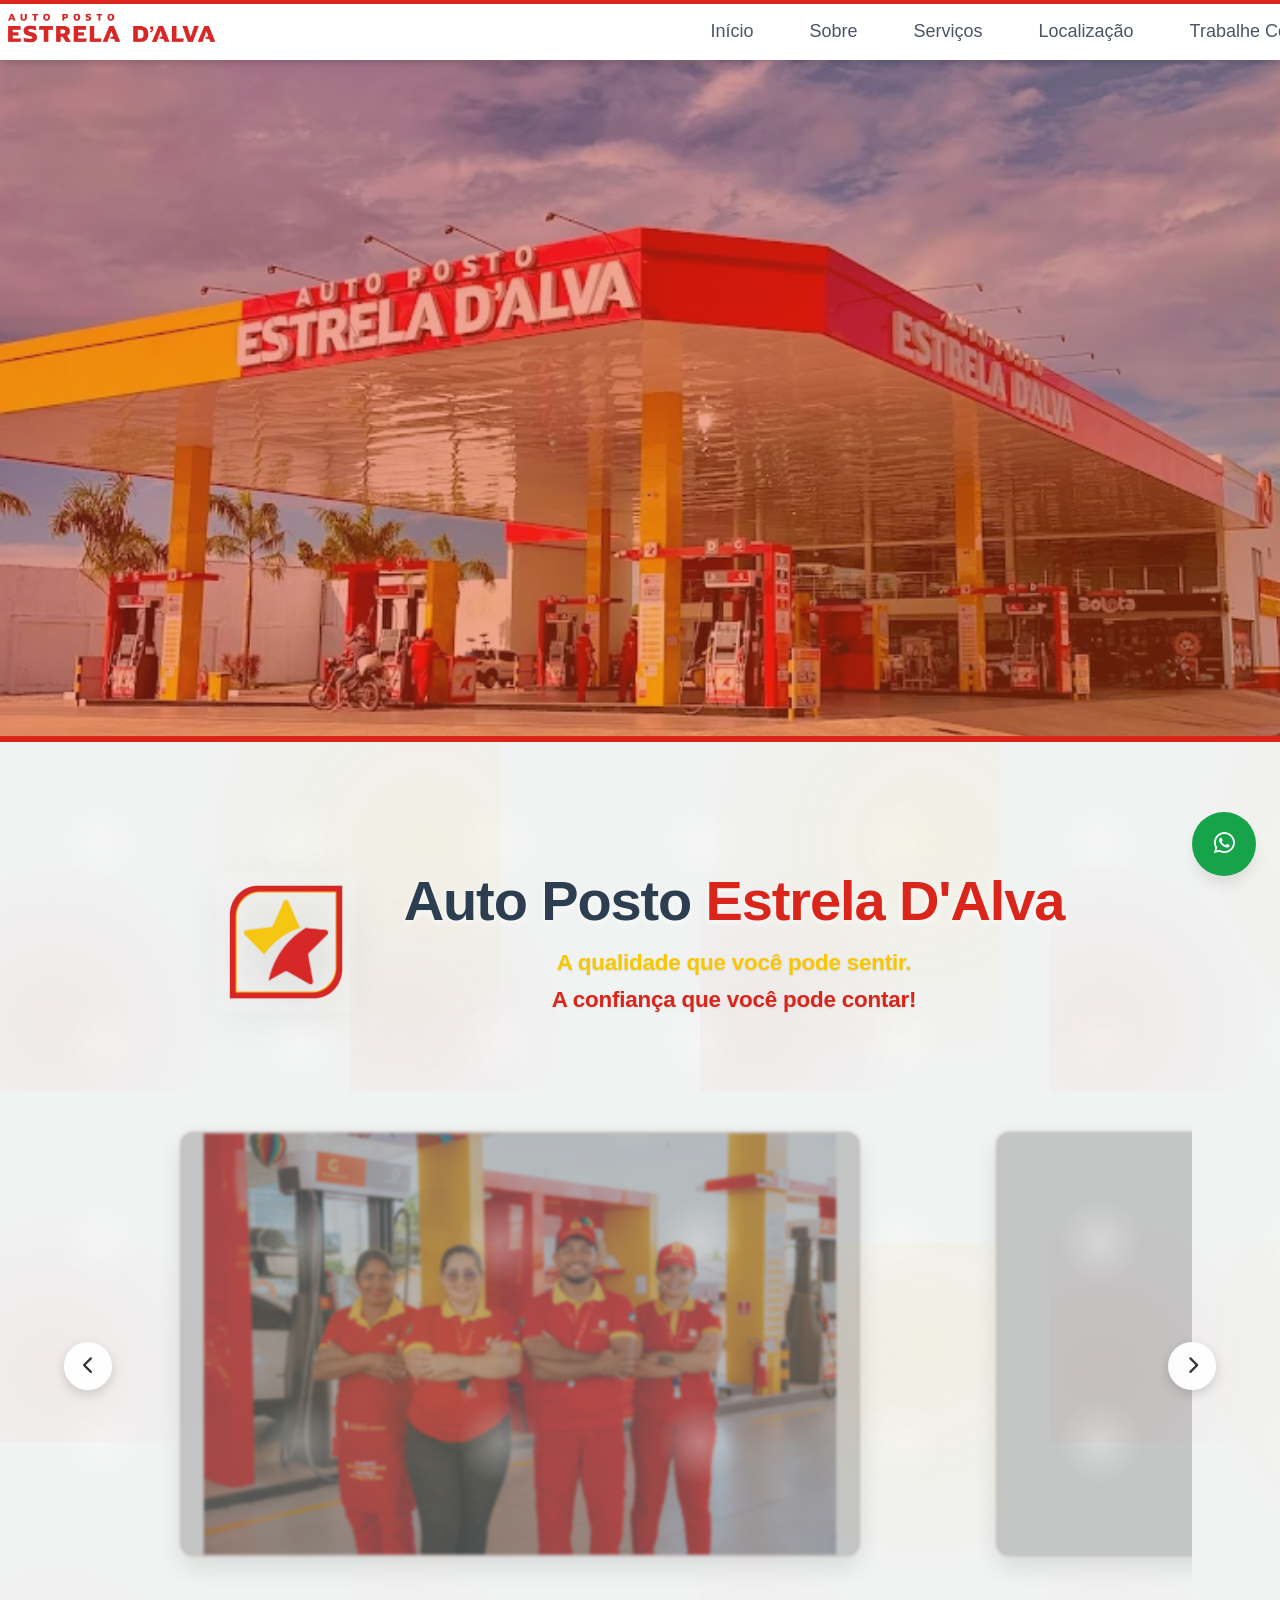
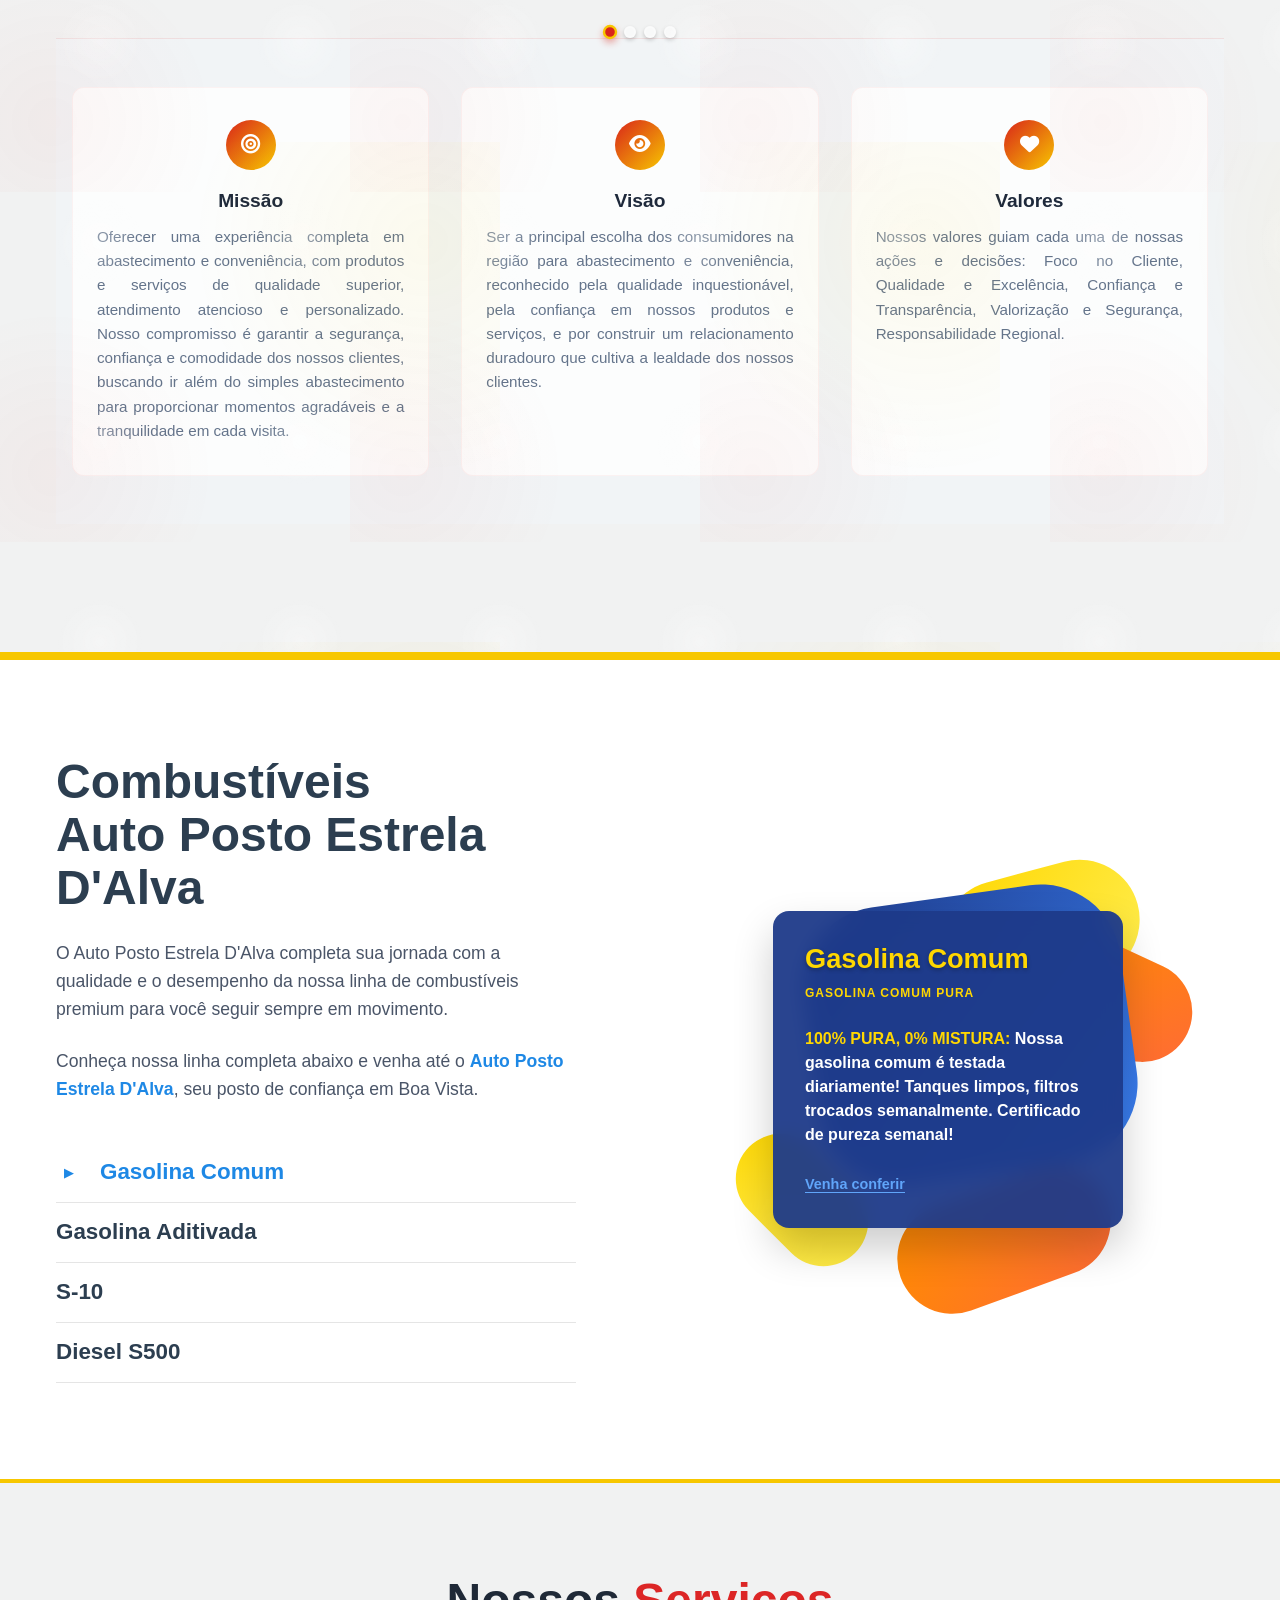
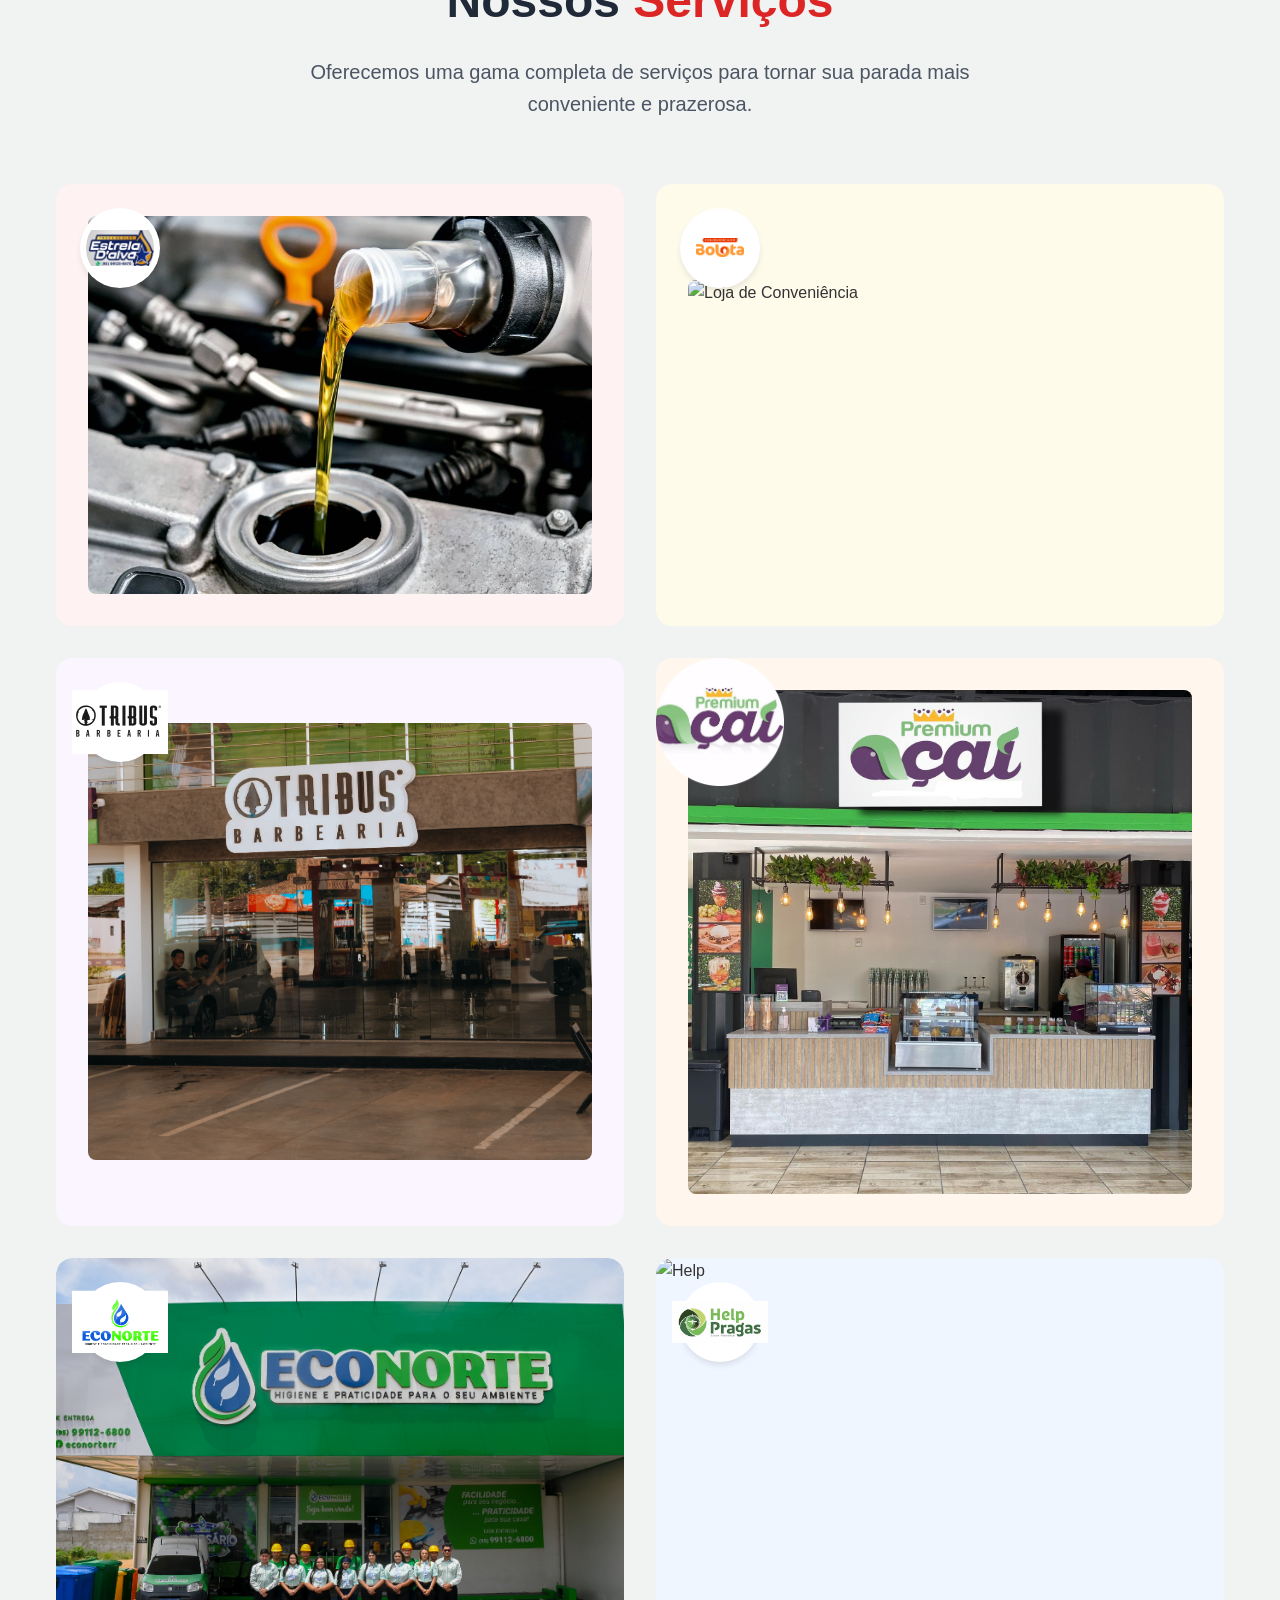
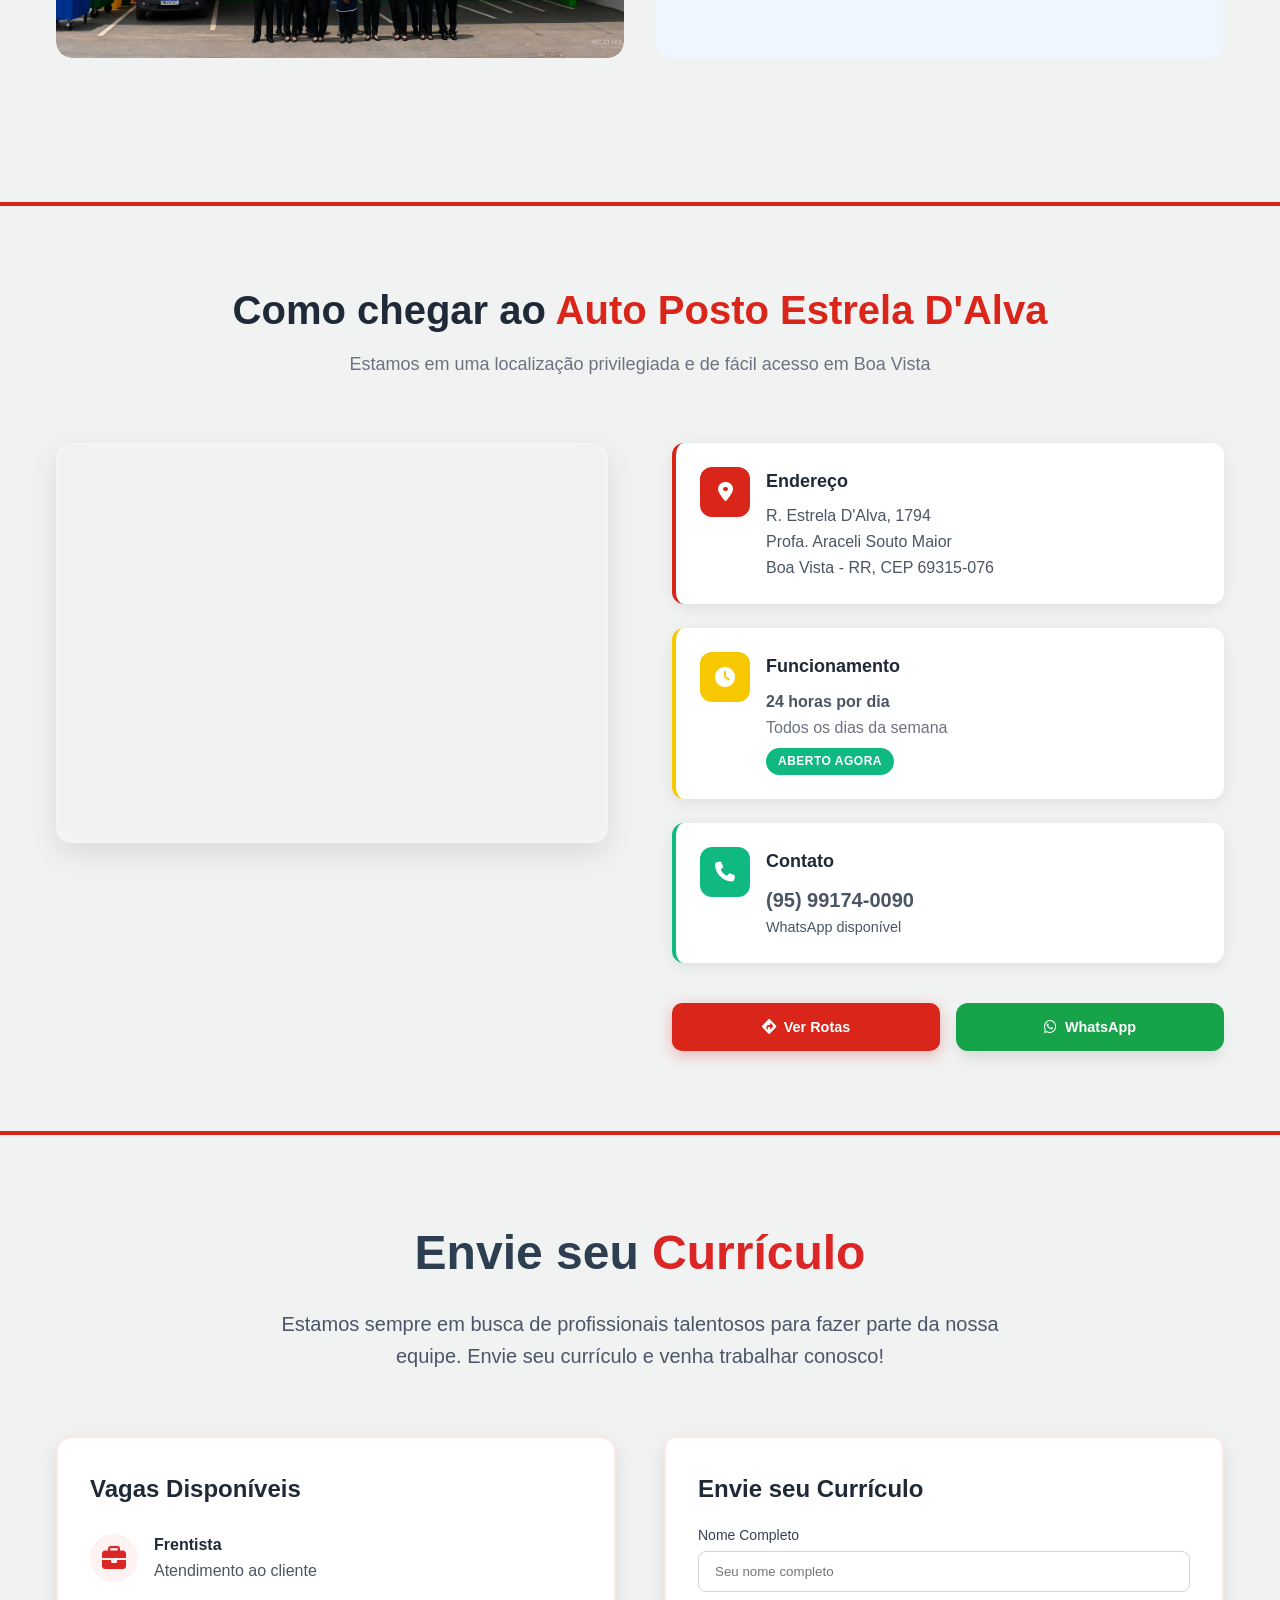
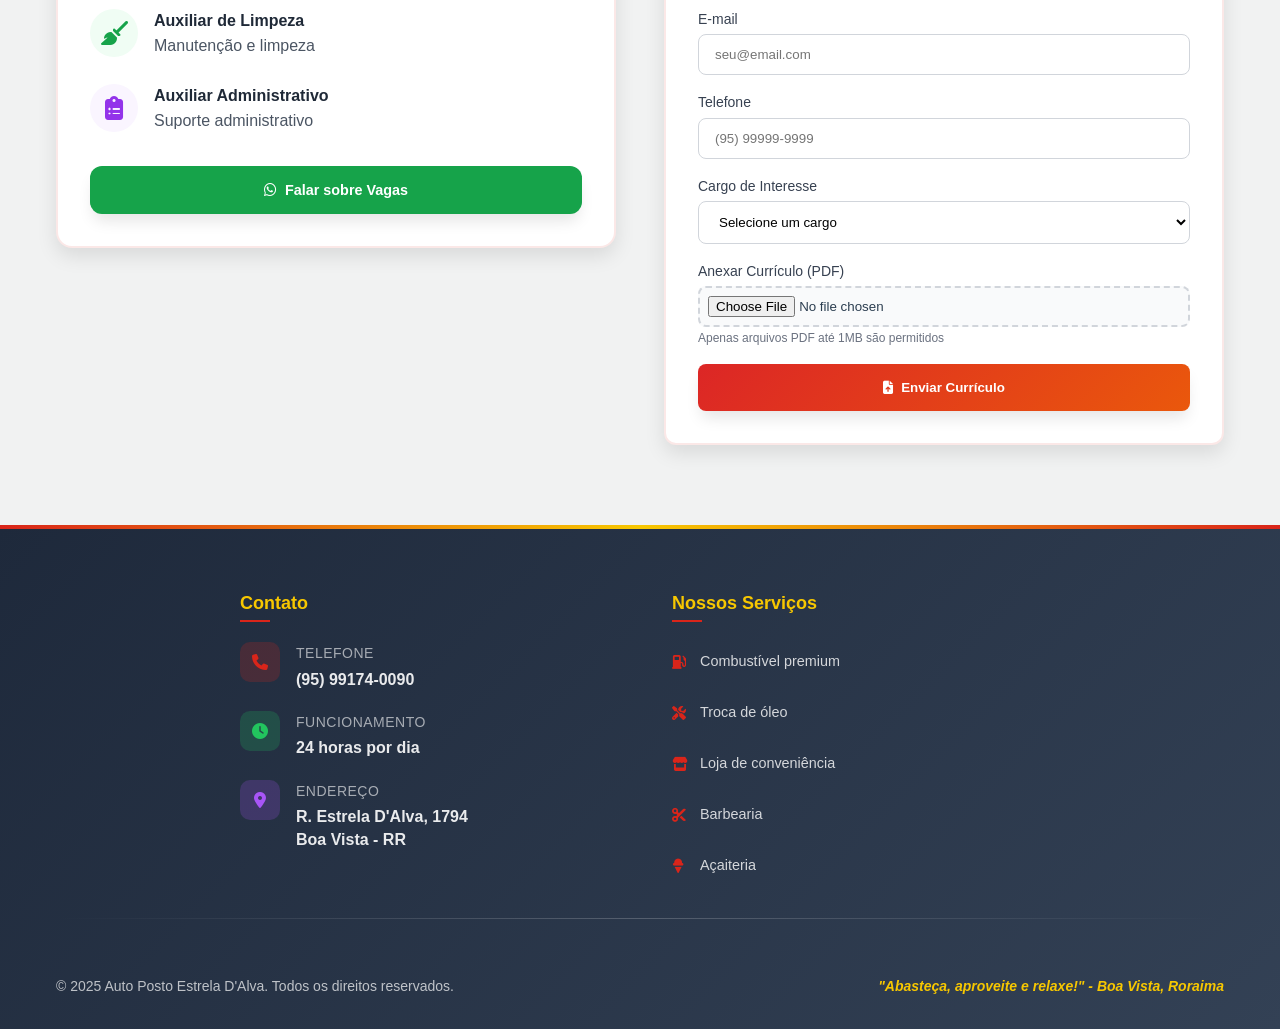
==== commit d4e5739b: "Adicionado serviço de Fumigação em grãos ao card Help" ====
--- a/index.html
+++ b/index.html
@@ -353,6 +353,7 @@
                         <ul class="servico-list">
                             <li>Controle de Pragas;</li>
                             <li>Sanitização de Ambientes;</li>
+                            <li>Fumigação em grãos;</li>
                             <li>Limpeza de Caixa d'água com emissão de certificado;</li>
                             <li>Tratamento da agua de poço artesianos com emissão de laudo microbiologico e fisico quimico.</li>
                         </ul>
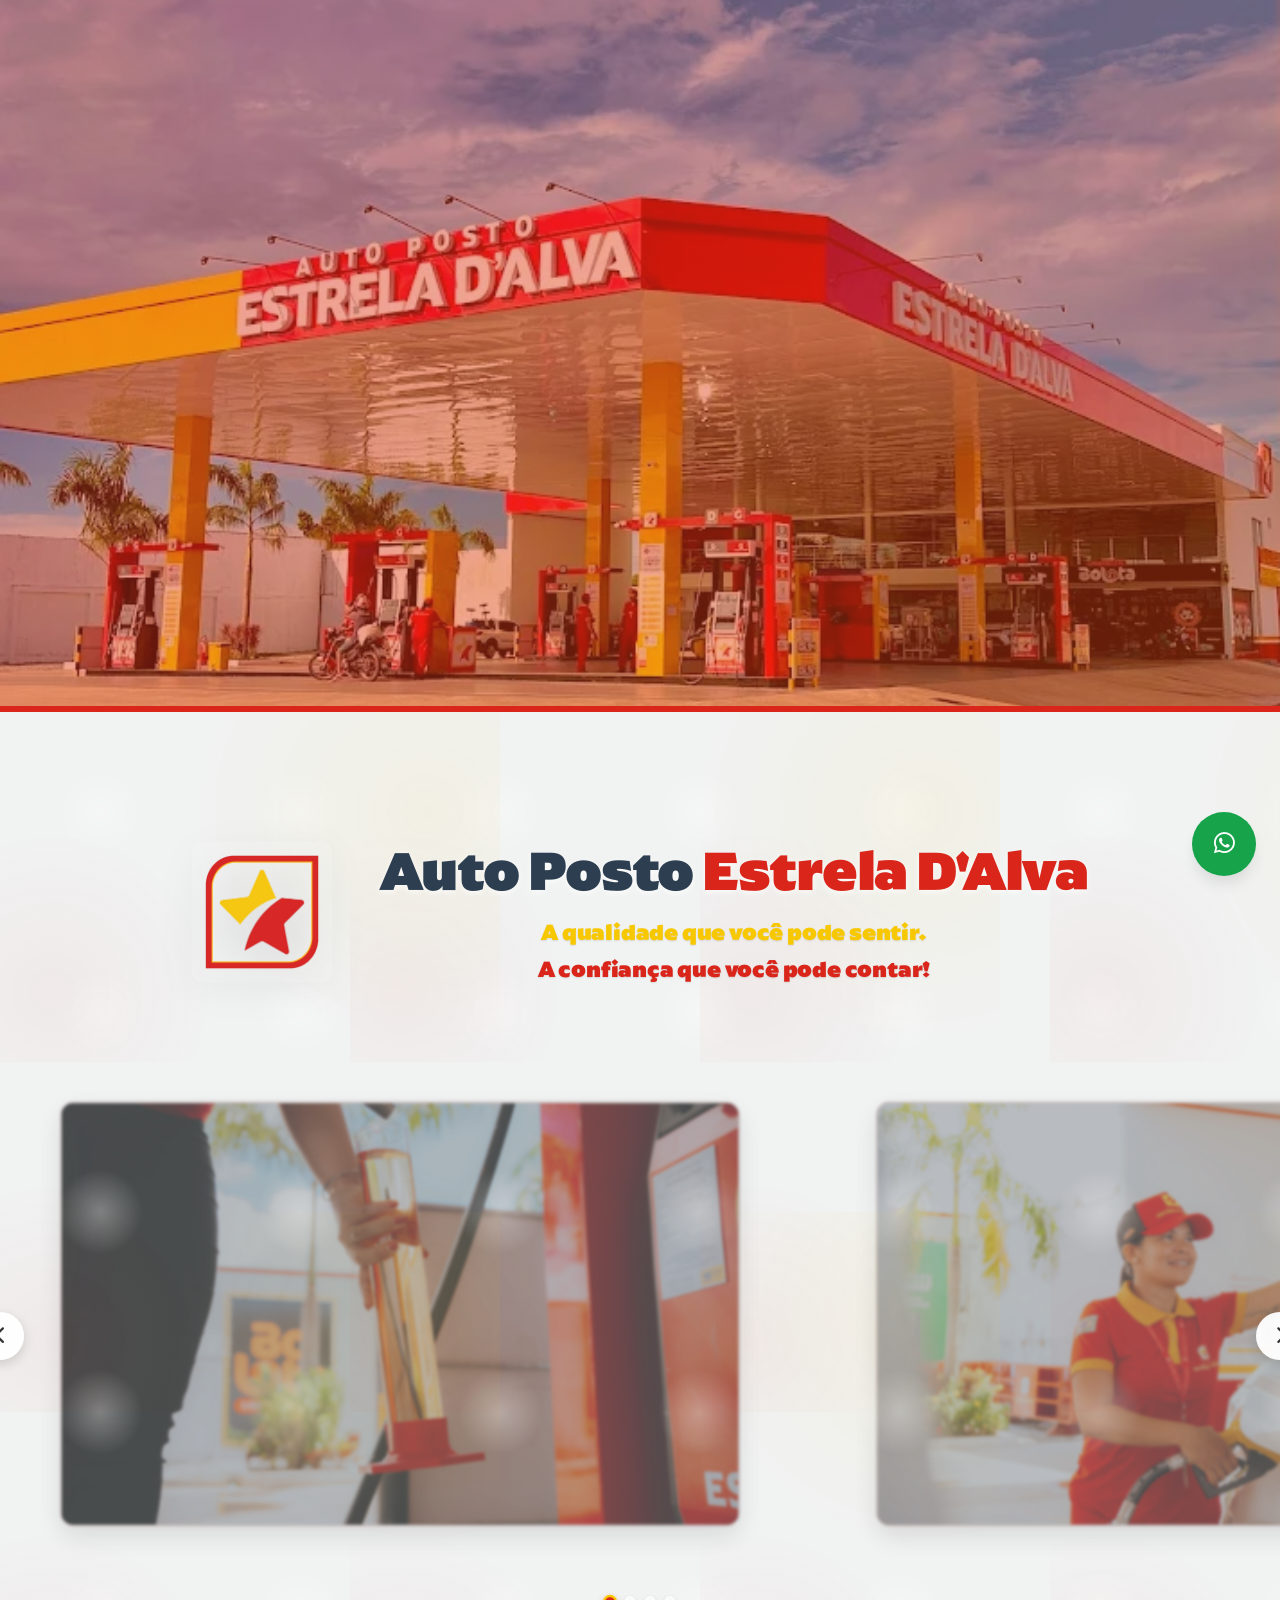
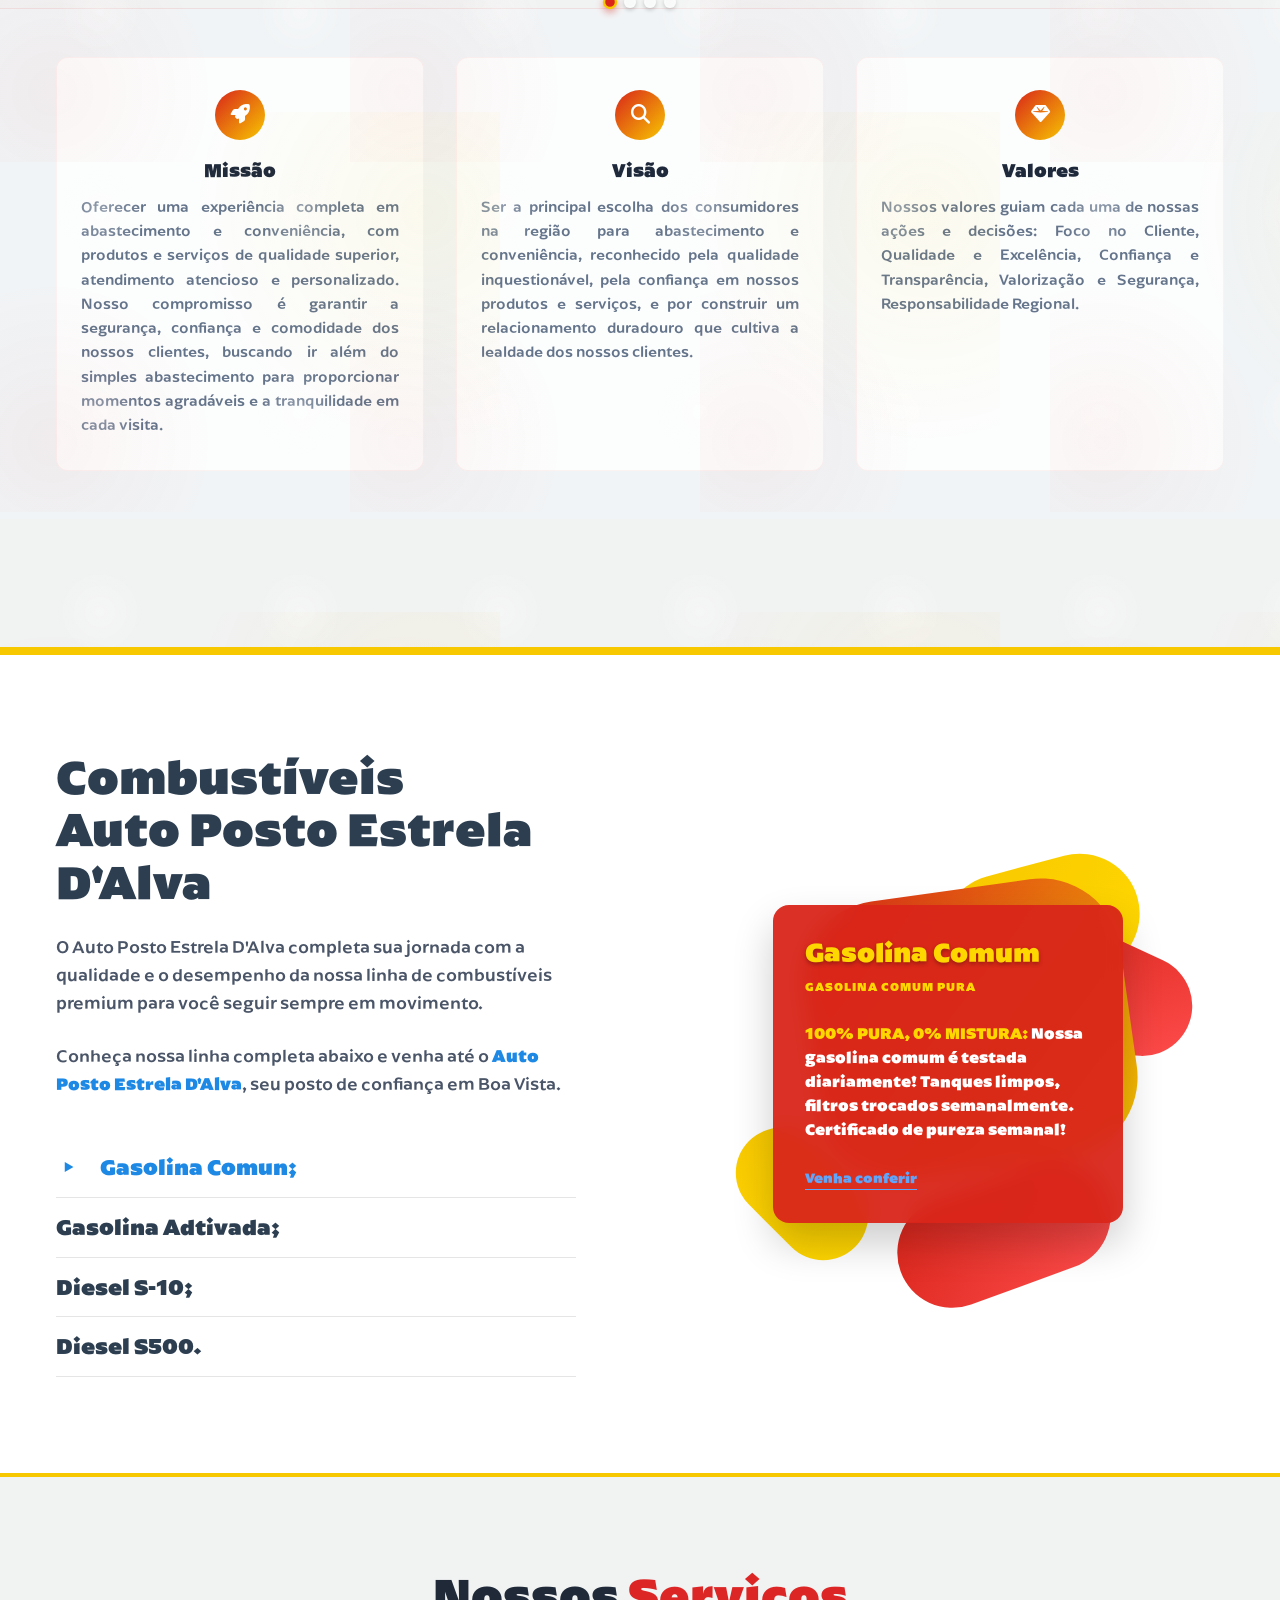
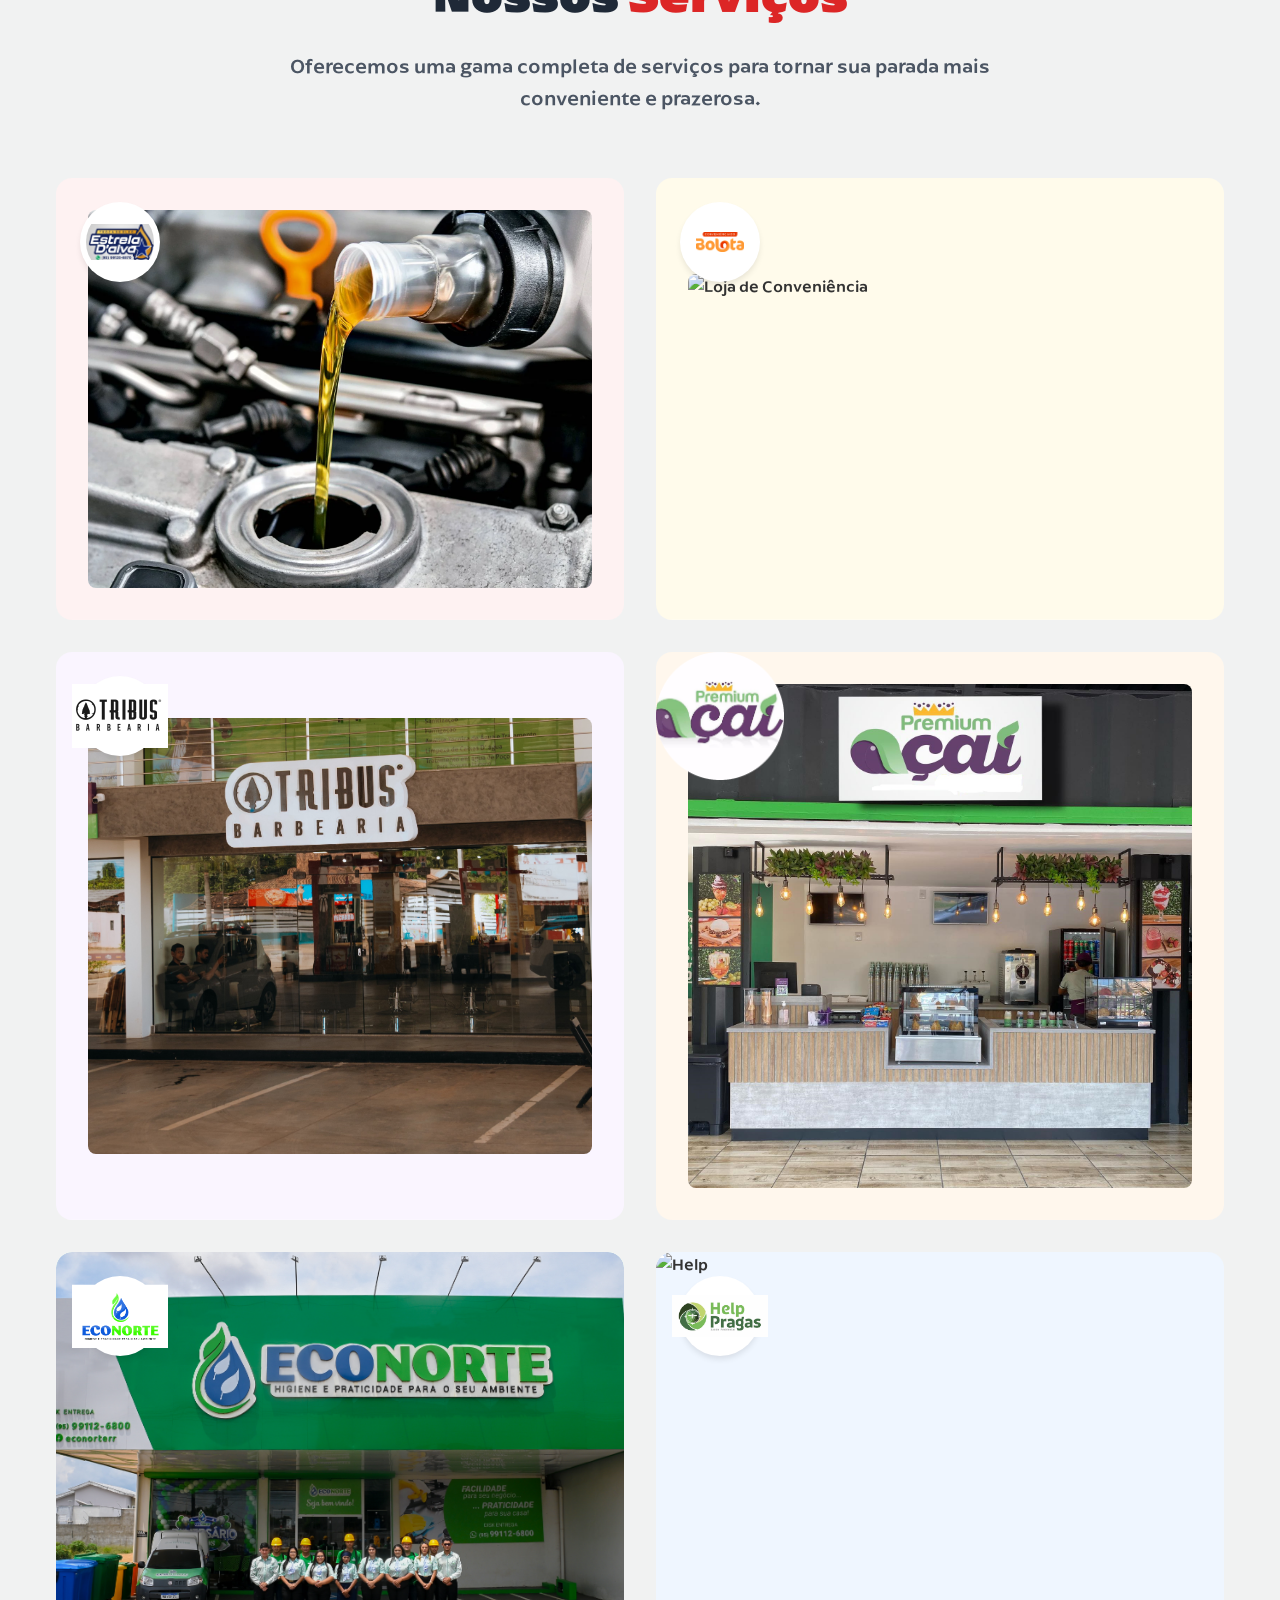
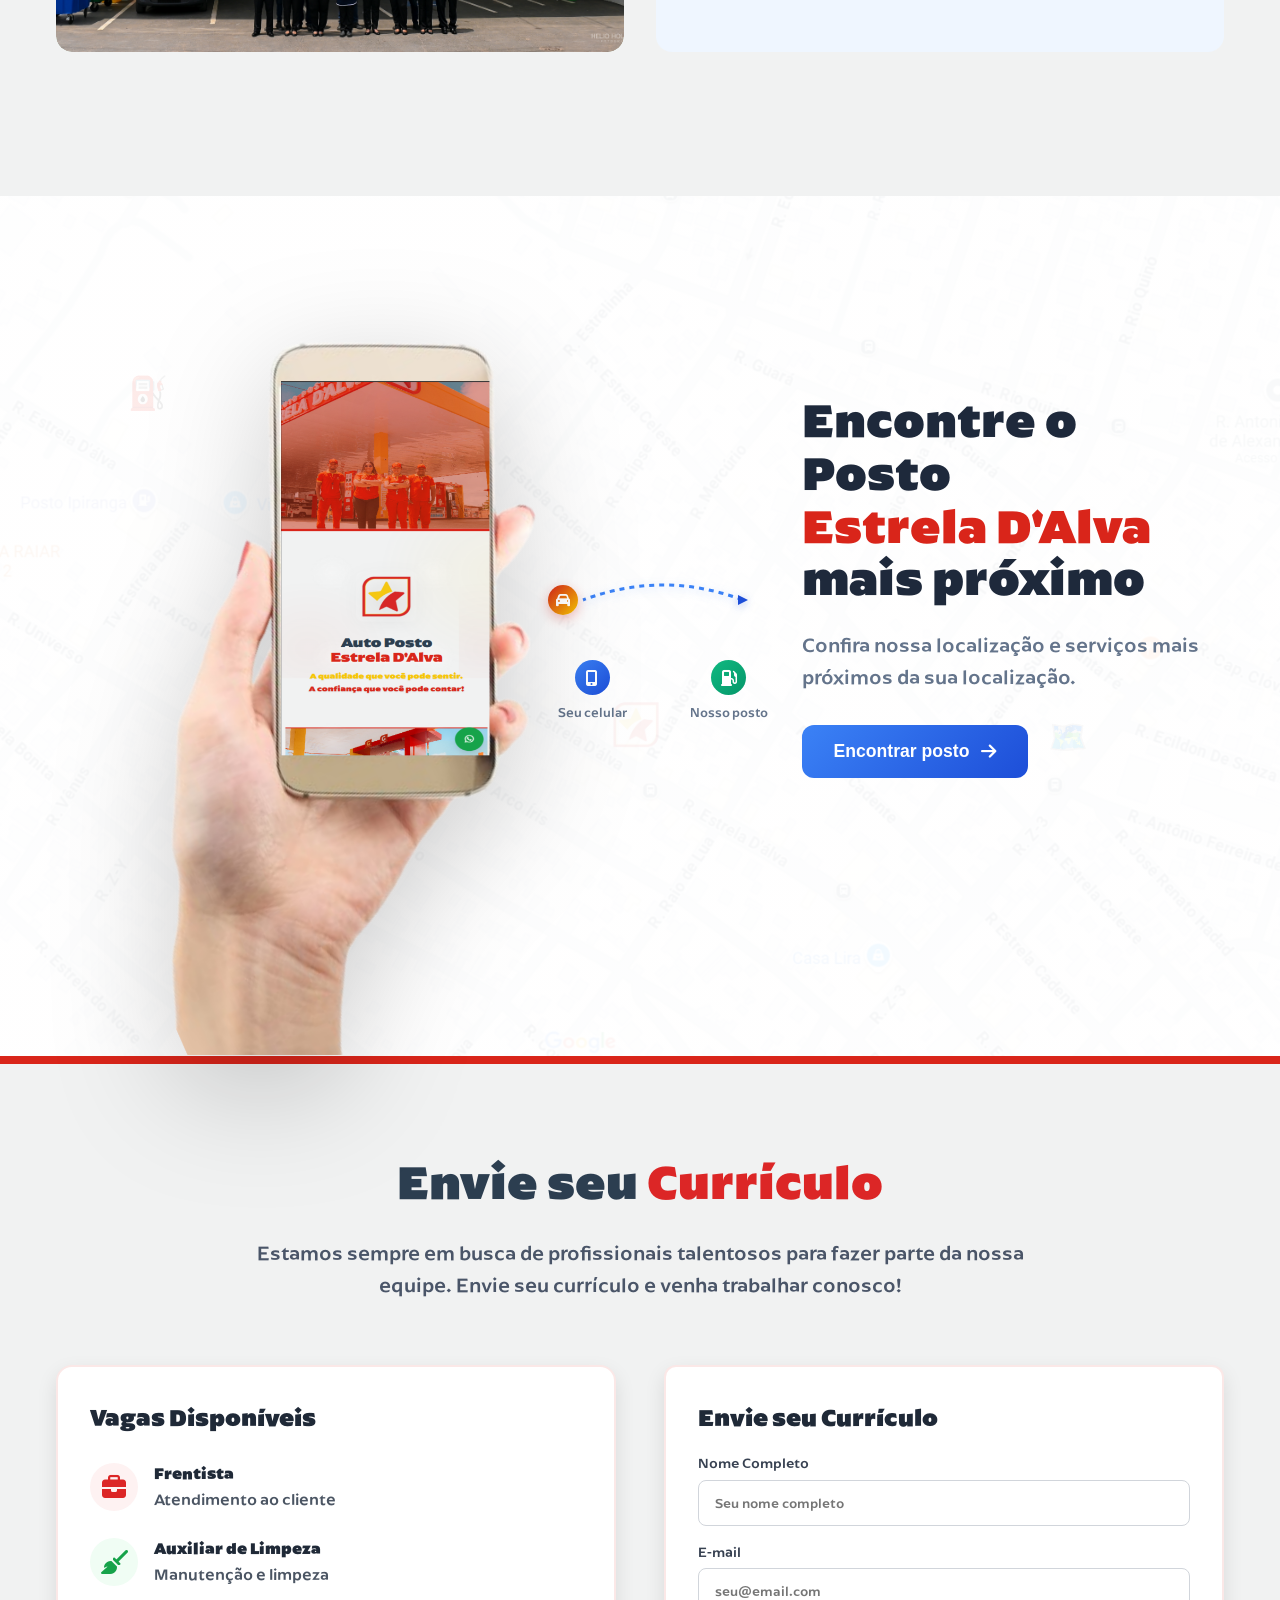
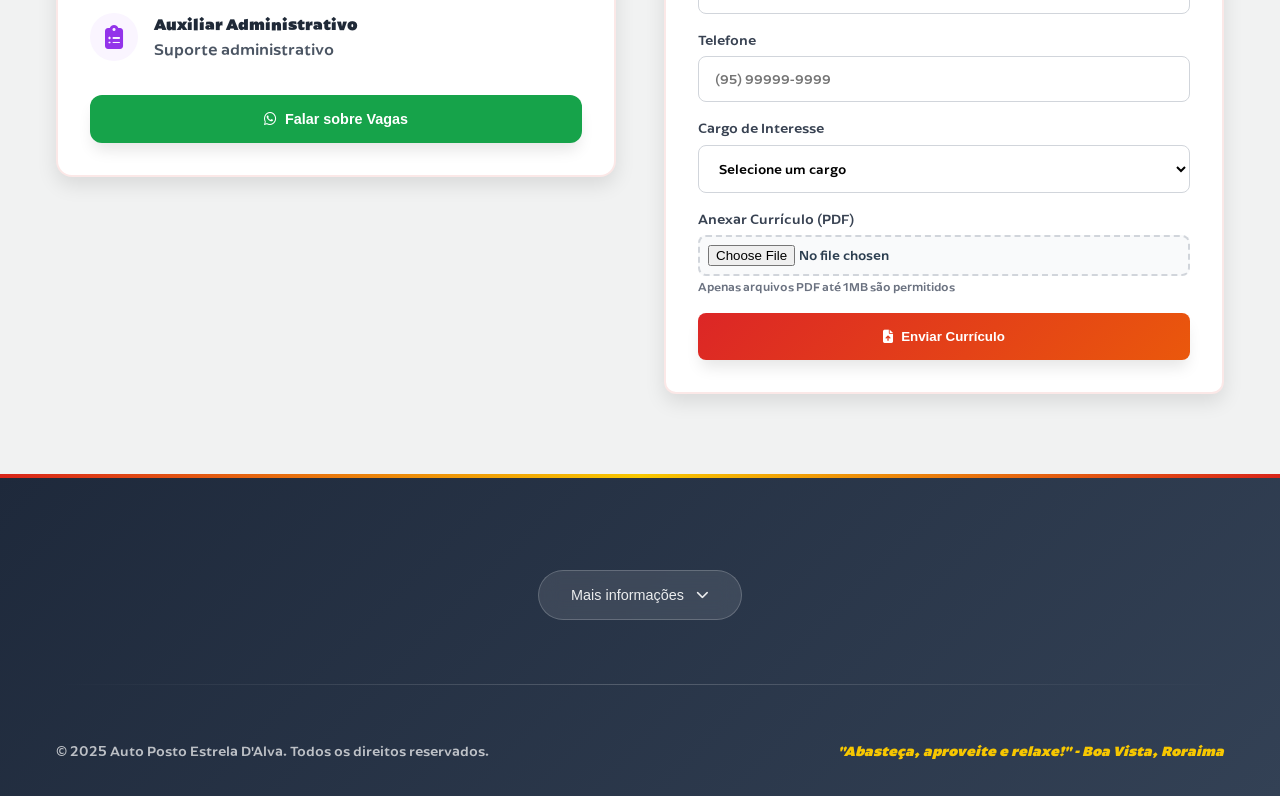
==== commit d589d319: "Atualizações no site: seção localização com mapa, footer expandível e melhorias gerais" ====
--- a/index.html
+++ b/index.html
@@ -30,41 +30,9 @@
     <script src="https://unpkg.com/@supabase/supabase-js@2"></script>
 </head>
 <body>
-    <!-- Header Completo (Fixo) -->
-    <header class="header">
-        <!-- Header Top - Barra Vermelha -->
-        <div class="header-top"></div>
-
-        <!-- Header Principal -->
-        <div class="header-main">
-            <div class="container">
-            <div class="header-content">
-                <div class="logo">
-                    <img src="Logotipo.png?t=1738139425" alt="Auto Posto Estrela D'Alva" class="logo-img">
-                </div>
-                
-                <nav class="nav desktop-nav">
-                    <button onclick="scrollToSection('home')" class="nav-link">Início</button>
-                    <button onclick="scrollToSection('sobre')" class="nav-link">Sobre</button>
-                    <button onclick="scrollToSection('servicos')" class="nav-link">Serviços</button>
-                    <button onclick="scrollToSection('localizacao')" class="nav-link">Localização</button>
-                    <button onclick="scrollToSection('contato')" class="nav-link">Trabalhe Conosco</button>
-                </nav>
-                
-                <button class="mobile-menu-btn" onclick="toggleMobileMenu()">
-                    <i class="fas fa-bars" id="menu-icon"></i>
-                </button>
-            </div>
-            
-            <nav class="mobile-nav" id="mobile-nav">
-                <button onclick="scrollToSection('home')" class="nav-link">Início</button>
-                <button onclick="scrollToSection('sobre')" class="nav-link">Sobre</button>
-                <button onclick="scrollToSection('servicos')" class="nav-link">Serviços</button>
-                <button onclick="scrollToSection('localizacao')" class="nav-link">Localização</button>
-                <button onclick="scrollToSection('contato')" class="nav-link">Trabalhe Conosco</button>
-            </nav>
-            </div>
-        </div>
+    <!-- Header Simples -->
+    <header class="header-simple">
+        <div class="header-spacer"></div>
     </header>
 
     <!-- Hero Section -->
@@ -87,7 +55,7 @@
 
     <!-- Sobre Section - Estilo Ipiranga Clean -->
     <section id="sobre" class="sobre-ipiranga">
-        <div class="container">
+        <div class="container-header">
             <!-- Header da seção -->
             <div class="section-header">
                 <div class="brand-showcase">
@@ -103,9 +71,10 @@
                     </div>
                 </div>
             </div>
+        </div>
             
-            <!-- Cards Missão, Visão e Valores -->
-                    <div class="promocoes-carousel">
+        <!-- Cards Missão, Visão e Valores -->
+        <div class="promocoes-carousel">
             <div class="carousel-wrapper">
                 <div class="carousel-container">
                     <div class="carousel-track" id="carouselTrack">
@@ -146,7 +115,7 @@
                 <div class="mvv-compact-grid">
                     <div class="mvv-compact-item">
                         <div class="mvv-compact-icon">
-                            <i class="fas fa-bullseye"></i>
+                            <i class="fas fa-rocket"></i>
                         </div>
                         <h4>Missão</h4>
                         <p>Oferecer uma experiência completa em abastecimento e conveniência, com produtos e serviços de qualidade superior, atendimento atencioso e personalizado. Nosso compromisso é garantir a segurança, confiança e comodidade dos nossos clientes, buscando ir além do simples abastecimento para proporcionar momentos agradáveis e a tranquilidade em cada visita.</p>
@@ -154,7 +123,7 @@
                     
                     <div class="mvv-compact-item">
                         <div class="mvv-compact-icon">
-                            <i class="fas fa-eye"></i>
+                            <i class="fas fa-search"></i>
                         </div>
                         <h4>Visão</h4>
                         <p>Ser a principal escolha dos consumidores na região para abastecimento e conveniência, reconhecido pela qualidade inquestionável, pela confiança em nossos produtos e serviços, e por construir um relacionamento duradouro que cultiva a lealdade dos nossos clientes.</p>
@@ -162,7 +131,7 @@
                     
                     <div class="mvv-compact-item">
                         <div class="mvv-compact-icon">
-                            <i class="fas fa-heart"></i>
+                            <i class="fas fa-gem"></i>
                         </div>
                         <h4>Valores</h4>
                         <p>Nossos valores guiam cada uma de nossas ações e decisões: Foco no Cliente, Qualidade e Excelência, Confiança e Transparência, Valorização e Segurança, Responsabilidade Regional.</p>
@@ -190,19 +159,19 @@
                             <div class="combustivel-icon">
                                 <span class="icon-play">▶</span>
                             </div>
-                            <span class="combustivel-nome">Gasolina Comum</span>
+                            <span class="combustivel-nome">Gasolina Comun;</span>
                         </div>
                         
                         <div class="combustivel-item" data-combustivel="aditivada">
-                            <span class="combustivel-nome">Gasolina Aditivada</span>
+                            <span class="combustivel-nome">Gasolina Adtivada;</span>
                         </div>
                         
                         <div class="combustivel-item" data-combustivel="s10">
-                            <span class="combustivel-nome">S-10</span>
+                            <span class="combustivel-nome">Diesel S-10;</span>
                         </div>
                         
                         <div class="combustivel-item" data-combustivel="s500">
-                            <span class="combustivel-nome">Diesel S500</span>
+                            <span class="combustivel-nome">Diesel S500.</span>
                         </div>
                     </div>
                 </div>
@@ -260,10 +229,12 @@
                     <div class="servico-hover-content">
                         <h3>Serviços Oferecidos</h3>
                         <ul class="servico-list">
-                            <li>Troca de óleo;</li>
-                            <li>Calibragem de pneus;</li>
-                            <li>Troca de filtro;</li>
-                            <li>Troca de fluidos.</li>
+                            <li>Troca de óleo do Motor;</li>
+                            <li>Troca dos filtros;</li>
+                            <li>Troca de óleo e limpeza da caixa de direção;</li>
+                            <li>Troca de óleo e limpeza da caixa de marcha;</li>
+                            <li>Limpeza do Sistema de Arrefecimento;</li>
+                            <li>Limpeza do sistema de lubrificação do motor.</li>
                         </ul>
                     </div>
                 </div>
@@ -366,76 +337,81 @@
     </section>
 
     <!-- Localização Section - Design Limpo -->
-    <section id="localizacao" class="localizacao-clean">
+    <section id="localizacao" class="location-ipiranga">
+        <!-- Background com gradiente moderno -->
+        <div class="ipiranga-background">
+            <div class="floating-icons">
+                <div class="icon-float icon-1">⛽</div>
+                <div class="icon-float icon-2">🗺️</div>
+                <div class="icon-float icon-3">📍</div>
+            </div>
+        </div>
+
         <div class="container">
-            <!-- Header Limpo -->
-            <div class="clean-header">
-                <h2 class="clean-title">Como chegar ao <span class="title-brand">Auto Posto Estrela D'Alva</span></h2>
-                <p class="clean-subtitle">Estamos em uma localização privilegiada e de fácil acesso em Boa Vista</p>
-            </div>
-
-            <!-- Grid Principal -->
-            <div class="location-grid">
-                <!-- Mapa -->
-                <div class="map-section">
-                    <div class="map-wrapper">
-                        <iframe src="https://www.google.com/maps/embed?pb=!1m18!1m12!1m3!1d3985.9776886772194!2d-60.67454142555618!3d2.820464754353847!2m3!1f0!2f0!3f0!3m2!1i1024!2i768!4f13.1!3m3!1m2!1s0x8d93f6e8e5e5e5e5%3A0x5e5e5e5e5e5e5e5e!2sR.%20Estrela%20D'%C3%A1lva%2C%201794%20-%20Profa.%20Araceli%20Souto%20Maior%2C%20Boa%20Vista%20-%20RR%2C%2069315-076!5e0!3m2!1spt-BR!2sbr!4v1638360000000!5m2!1spt-BR!2sbr" 
-                                width="100%" 
-                                height="100%" 
-                                style="border:0;" 
-                                allowfullscreen="" 
-                                loading="lazy" 
-                                referrerpolicy="no-referrer-when-downgrade">
-                        </iframe>
-                    </div>
-                </div>
-
-                <!-- Informações -->
-                <div class="info-section">
-                    <div class="info-box address-box">
-                        <div class="info-icon">
-                            <i class="fas fa-map-marker-alt"></i>
-                        </div>
-                        <div class="info-text">
-                            <h3>Endereço</h3>
-                            <p>R. Estrela D'Alva, 1794<br>
-                            Profa. Araceli Souto Maior<br>
-                            Boa Vista - RR, CEP 69315-076</p>
-                        </div>
-                    </div>
-
-                    <div class="info-box schedule-box">
-                        <div class="info-icon">
-                            <i class="fas fa-clock"></i>
-                        </div>
-                        <div class="info-text">
-                            <h3>Funcionamento</h3>
-                            <p class="schedule-hours">24 horas por dia<br>
-                            <span class="schedule-days">Todos os dias da semana</span></p>
-                            <span class="status-badge">Aberto agora</span>
-                        </div>
-                    </div>
-
-                    <div class="info-box contact-box">
-                        <div class="info-icon">
-                            <i class="fas fa-phone"></i>
-                        </div>
-                        <div class="info-text">
-                            <h3>Contato</h3>
-                            <p class="phone-number">(95) 99174-0090</p>
-                            <p class="contact-method">WhatsApp disponível</p>
-                        </div>
-                    </div>
-
-                    <div class="action-row">
-                        <button onclick="abrirMaps()" class="btn-navigate">
-                            <i class="fas fa-directions"></i>
-                            <span>Ver Rotas</span>
-                        </button>
-                        <button onclick="abrirWhatsApp()" class="btn-whatsapp">
-                            <i class="fab fa-whatsapp"></i>
-                            <span>WhatsApp</span>
-                        </button>
+            <div class="ipiranga-layout">
+                <!-- Lado Esquerdo: Imagem do Celular -->
+                <div class="phone-section">
+                    <div class="phone-container">
+                        <!-- Espaço para imagem do celular -->
+                        <div class="phone-image-placeholder">
+                            <!-- Imagem da mão com celular -->
+                            <img src="local/mao.png" alt="Posto Estrela D'Alva no celular" class="phone-mockup">
+                        </div>
+                    </div>
+                    
+                    <!-- Animação de Percurso -->
+                    <div class="route-animation">
+                        <div class="route-path">
+                            <svg class="path-svg" viewBox="0 0 200 100" xmlns="http://www.w3.org/2000/svg">
+                                <!-- Linha do percurso -->
+                                <path class="route-line" d="M 20 50 Q 100 20 180 50" stroke="#3b82f6" stroke-width="3" fill="none" stroke-dasharray="5,5">
+                                    <animate attributeName="stroke-dashoffset" values="0;-10" dur="1s" repeatCount="indefinite"/>
+                                </path>
+                                
+                                <!-- Seta no final -->
+                                <polygon class="route-arrow" points="175,45 185,50 175,55" fill="#1d4ed8"/>
+                            </svg>
+                            
+                            <!-- Carrinho/Ícone animado -->
+                            <div class="moving-icon">
+                                <i class="fas fa-car"></i>
+                            </div>
+                        </div>
+                        
+                        <!-- Pontos de referência -->
+                        <div class="route-points">
+                            <div class="point start">
+                                <i class="fas fa-mobile-alt"></i>
+                                <span>Seu celular</span>
+                            </div>
+                            <div class="point end">
+                                <i class="fas fa-gas-pump"></i>
+                                <span>Nosso posto</span>
+                            </div>
+                        </div>
+                    </div>
+                </div>
+
+                <!-- Lado Direito: Conteúdo -->
+                <div class="content-section">
+                    <div class="content-wrapper">
+                        <h2 class="main-title">
+                            Encontre o Posto<br>
+                            <span class="brand-highlight">Estrela D'Alva</span> mais próximo
+                        </h2>
+                        
+                        <p class="subtitle">
+                            Confira nossa localização e serviços mais próximos da sua localização.
+                        </p>
+                        
+                        <div class="cta-section">
+                            <button onclick="abrirMaps()" class="cta-button">
+                                Encontrar posto
+                                <i class="fas fa-arrow-right"></i>
+                            </button>
+                        </div>
+                        
+
                     </div>
                 </div>
             </div>
@@ -536,51 +512,68 @@
     <footer class="footer-modern">
         <div class="container">
             <!-- Seção Principal do Footer -->
-            <div class="footer-main">
-                <!-- Contato -->
-                <div class="footer-section">
-                    <h4>Contato</h4>
-                    <div class="contact-list">
-                        <div class="contact-item">
-                            <div class="contact-icon phone">
-                                <i class="fas fa-phone"></i>
-                            </div>
-                            <div class="contact-info">
-                                <span class="contact-label">Telefone</span>
-                                <span class="contact-value">(95) 99174-0090</span>
-                            </div>
-                        </div>
-                        <div class="contact-item">
-                            <div class="contact-icon clock">
-                                <i class="fas fa-clock"></i>
-                            </div>
-                            <div class="contact-info">
-                                <span class="contact-label">Funcionamento</span>
-                                <span class="contact-value">24 horas por dia</span>
-                            </div>
-                        </div>
-                        <div class="contact-item">
-                            <div class="contact-icon location">
-                                <i class="fas fa-map-marker-alt"></i>
-                            </div>
-                            <div class="contact-info">
-                                <span class="contact-label">Endereço</span>
-                                <span class="contact-value">R. Estrela D'Alva, 1794<br>Boa Vista - RR</span>
-                            </div>
-                        </div>
-                    </div>
-                </div>
-
-                <!-- Serviços -->
-                <div class="footer-section">
-                    <h4>Nossos Serviços</h4>
-                    <ul class="services-list">
-                        <li><i class="fas fa-gas-pump"></i> Combustível premium</li>
-                        <li><i class="fas fa-tools"></i> Troca de óleo</li>
-                        <li><i class="fas fa-store"></i> Loja de conveniência</li>
-                        <li><i class="fas fa-cut"></i> Barbearia</li>
-                        <li><i class="fas fa-ice-cream"></i> Açaiteria</li>
-                    </ul>
+
+
+            <!-- Botão Mais Informações -->
+            <div class="footer-toggle">
+                <button onclick="toggleFooterInfo()" class="toggle-button" id="footerToggle">
+                    <span>Mais informações</span>
+                    <i class="fas fa-chevron-down"></i>
+                </button>
+            </div>
+
+            <!-- Seções Expandíveis -->
+            <div class="footer-expanded" id="footerExpanded">
+                <div class="expanded-content">
+                    <div class="expanded-grid">
+                        <!-- Produtos -->
+                        <div class="expanded-section">
+                            <h5>Produtos</h5>
+                            <ul class="expanded-list">
+                                <li>Gasolina Comum</li>
+                                <li>Gasolina Aditivada</li>
+                                <li>Diesel S-10</li>
+                                <li>Diesel S500</li>
+                                <li>Etanol</li>
+                            </ul>
+                        </div>
+
+                        <!-- Serviços Completos -->
+                        <div class="expanded-section">
+                            <h5>Serviços Completos</h5>
+                            <ul class="expanded-list">
+                                <li>Calibragem de pneus</li>
+                                <li>Lavagem automotiva</li>
+                                <li>Borracharia</li>
+                                <li>Eletricista automotivo</li>
+                                <li>Venda de acessórios</li>
+                            </ul>
+                        </div>
+
+                        <!-- Conveniência -->
+                        <div class="expanded-section">
+                            <h5>Loja de Conveniência</h5>
+                            <ul class="expanded-list">
+                                <li>Bebidas e refrigerantes</li>
+                                <li>Snacks e doces</li>
+                                <li>Produtos de higiene</li>
+                                <li>Itens automotivos</li>
+                                <li>Cigarros e acessórios</li>
+                            </ul>
+                        </div>
+
+                        <!-- Contato Adicional -->
+                        <div class="expanded-section">
+                            <h5>Contato</h5>
+                            <ul class="expanded-list">
+                                <li>Email: contato@estreladalva.com.br</li>
+                                <li>Suporte: (95) 99174-0090</li>
+                                <li>Emergência 24h</li>
+                                <li>WhatsApp Business</li>
+                                <li>Redes Sociais</li>
+                            </ul>
+                        </div>
+                    </div>
                 </div>
             </div>
 
--- a/style.css
+++ b/style.css
@@ -1,4 +1,33 @@
-/* Fonte Arponasan removida temporariamente para evitar problemas de demo */
+/* Fonte Arponasan - Manual de Identidade Visual */
+/* 01 - Arpona Sans Black */
+@font-face {
+    font-family: 'Arponasan';
+    src: local('ArponaSans Black'), 
+         url('./Arponasan/fonnts.com-ArponaSans_Black.otf') format('opentype');
+    font-weight: 900;
+    font-style: normal;
+    font-display: swap;
+}
+
+/* 02 - Arpona Sans Light */
+@font-face {
+    font-family: 'Arponasan';
+    src: local('ArponaSans Light'), 
+         url('./Arponasan/fonnts.com-ArponaSans_Light.otf') format('opentype');
+    font-weight: 300;
+    font-style: normal;
+    font-display: swap;
+}
+
+/* 03 - Arpona Sans Médio */
+@font-face {
+    font-family: 'Arponasan';
+    src: local('ArponaSans Medium'), 
+         url('./Arponasan/fonnts.com-ArponaSans_Medium.otf') format('opentype');
+    font-weight: 500;
+    font-style: normal;
+    font-display: swap;
+}
 
 /* Reset e Base */
 * {
@@ -14,7 +43,7 @@
 }
 
 body {
-    font-family: -apple-system, BlinkMacSystemFont, 'Segoe UI', Roboto, Oxygen, Ubuntu, Cantarell, sans-serif;
+    font-family: 'Arponasan', -apple-system, BlinkMacSystemFont, 'Segoe UI', Roboto, 'Helvetica Neue', Arial, sans-serif;
     line-height: 1.6;
     color: #333;
     /* Previne zoom horizontal em dispositivos móveis */
@@ -22,8 +51,8 @@
     /* Melhora a performance em dispositivos móveis */
     -webkit-font-smoothing: antialiased;
     -moz-osx-font-smoothing: grayscale;
-    /* Compensa o header fixo */
-    padding-top: 30px;
+    /* Padding removido para eliminar faixa branca no topo */
+    padding-top: 0;
 }
 
 .container {
@@ -32,6 +61,12 @@
     padding: 0 1rem;
 }
 
+.container-header {
+    max-width: 1200px;
+    margin: 0 auto;
+    padding: 0 1rem;
+}
+
 /* Container responsivo para dispositivos pequenos */
 @media (max-width: 480px) {
     .container {
@@ -58,145 +93,17 @@
     color: #9333ea;
 }
 
-/* Header Top - Barra Vermelha */
-.header-top {
-    background: #D9251A;
-    height: 4px;
-}
-
-/* Header Completo (Fixo) */
-.header {
-    position: fixed;
-    top: 0;
-    left: 0;
-    right: 0;
-    z-index: 1000;
-    box-shadow: 0 4px 6px -1px rgba(0, 0, 0, 0.15);
-    background: white;
-}
-
-/* Header Principal */
-.header-main {
-    background: white;
-}
-
-.header-content {
-    display: flex;
-    justify-content: space-between;
-    align-items: center;
-    padding: 0;
-}
-
-.logo-img {
-    height: 2rem;
-    width: auto;
-    margin-left: -5rem;
-}
-
-@media (min-width: 768px) {
-    .logo-img {
-        height: 2.5rem;
-        margin-left: -6rem;
-    }
-}
-
-@media (min-width: 1024px) {
-    .logo-img {
-        height: 3rem;
-        margin-left: -7rem;
-    }
-}
-
-.desktop-nav {
-    display: flex;
-    gap: 1.5rem;
-    align-items: center;
-    margin-right: -8rem;
-}
-
-/* Melhorias para dispositivos muito pequenos */
-@media (max-width: 480px) {
-    body {
-        padding-top: 25px;
-    }
-    
-    .logo-img {
-        height: 1.5rem;
-        margin-left: -3rem;
-    }
-    
-    .header-content {
-        padding: 0;
-    }
-    
-    .nav-link {
-        font-size: 1rem;
-        padding: 0.5rem 0.75rem;
-    }
-    
-    .desktop-nav {
-        gap: 1rem;
-        margin-right: -4rem;
-    }
-}
-
-.nav-link {
-    background: none;
-    border: none;
-    color: #4b5563;
-    font-weight: 500;
-    cursor: pointer;
-    transition: all 0.3s ease;
-    padding: 0.75rem 1rem;
-    font-size: 1.125rem;
-    border-radius: 0.5rem;
-    position: relative;
-    overflow: hidden;
-    white-space: nowrap;
-}
-
-.nav-link:hover {
-    color: #dc2626;
-    background: rgba(220, 38, 38, 0.05);
-    box-shadow: 0 4px 12px rgba(220, 38, 38, 0.15);
-    transform: translateY(-2px);
-}
-
-.nav-link::before {
-    content: '';
-    position: absolute;
-    bottom: 0;
-    left: 50%;
-    width: 0;
-    height: 2px;
-    background: #dc2626;
-    transition: all 0.3s ease;
-    transform: translateX(-50%);
-}
-
-.nav-link:hover::before {
-    width: 80%;
-}
-
-.mobile-menu-btn {
-    display: none;
-    background: none;
-    border: none;
-    color: #4b5563;
-    font-size: 1.5rem;
-    cursor: pointer;
-    transition: color 0.3s;
-}
-
-
-
-.mobile-menu-btn:hover {
-    color: #dc2626;
-}
-
-.mobile-nav {
-    display: none !important;
-}
+/* Header Simples */
+.header-simple {
+    height: 0;
+    position: relative;
+}
+
+.header-spacer {
+    height: 0;
+}
+
+/* CSS do body já definido acima - removido duplicação */
 
 /* Hero Section */
 .hero {
@@ -815,9 +722,10 @@
 
 /* Carrossel de Promoções - Estilo Ipiranga */
 .promocoes-carousel {
-    max-width: 1800px;
+    max-width: 100vw;
     margin: 5rem auto 0;
-    padding: 0 2rem;
+    padding: 0;
+    width: 100%;
 }
 
 .carousel-wrapper {
@@ -834,7 +742,7 @@
     gap: 1rem;
     transition: transform 0.8s cubic-bezier(0.25, 0.46, 0.45, 0.94);
     width: calc(800px * 4 + 3rem); /* 4 cards + gaps */
-    padding: 0 2rem; /* Adiciona espaçamento nas laterais */
+    padding: 0; /* Removido espaçamento lateral */
 }
 
 .promo-card {
@@ -885,7 +793,7 @@
 .promo-image {
     width: 100%;
     height: 100%;
-    object-fit: contain;
+    object-fit: cover;
     object-position: center center;
     display: block;
 }
@@ -2054,12 +1962,1653 @@
 
 /* Estilos dos serviços adicionais removidos */
 
-/* Seção Localização Clean */
-.localizacao-clean {
-    padding: 5rem 0;
-    background: #F1F2F2;
-    position: relative;
-    border-top: 4px solid #D9251A;
+/* Seção Localização - Estilo Ipiranga Exato */
+.location-ipiranga {
+    padding: 4rem 0 6rem 0;
+    position: relative;
+    overflow: visible;
+    background: 
+        /* Overlay para melhorar legibilidade do texto */
+        linear-gradient(rgba(255, 255, 255, 0.8), rgba(255, 255, 255, 0.8)),
+        /* Imagem de fundo do mapa */
+        url('local/posto1.png');
+    background-size: cover;
+    background-position: center;
+    background-repeat: no-repeat;
+    border-bottom: 4px solid #D9251A;
+}
+
+.ipiranga-background {
+    position: absolute;
+    top: 0;
+    left: 0;
+    width: 100%;
+    height: 100%;
+    z-index: 1;
+    /* Background removido - usando apenas a imagem principal */
+}
+
+.floating-icons {
+    position: absolute;
+    width: 100%;
+    height: 100%;
+}
+
+.icon-float {
+    position: absolute;
+    font-size: 2rem;
+    opacity: 0.1;
+    animation: float-gentle 6s ease-in-out infinite;
+}
+
+.icon-1 {
+    top: 20%;
+    left: 10%;
+    animation-delay: 0s;
+}
+
+.icon-2 {
+    top: 60%;
+    right: 15%;
+    animation-delay: 2s;
+}
+
+.icon-3 {
+    bottom: 30%;
+    left: 20%;
+    animation-delay: 4s;
+}
+
+@keyframes float-gentle {
+    0%, 100% { transform: translateY(0px) rotate(0deg); opacity: 0.1; }
+    50% { transform: translateY(-20px) rotate(5deg); opacity: 0.15; }
+}
+
+/* Layout Principal */
+.ipiranga-layout {
+    display: grid;
+    grid-template-columns: 1.2fr 0.8fr;
+    gap: 2rem;
+    align-items: center;
+    position: relative;
+    z-index: 2;
+    min-height: 700px;
+    overflow: visible;
+}
+
+/* Seção do Celular */
+.phone-section {
+    position: relative;
+    display: flex;
+    align-items: center;
+    justify-content: center;
+}
+
+.phone-container {
+    position: relative;
+    z-index: 3;
+}
+
+.phone-image-placeholder {
+    position: relative;
+    width: 500px;
+    height: 700px;
+    display: flex;
+    align-items: flex-end;
+    justify-content: center;
+    overflow: visible;
+}
+
+.phone-mockup {
+    width: 100%;
+    height: auto;
+    max-width: 500px;
+    filter: drop-shadow(0 30px 60px rgba(0, 0, 0, 0.2));
+    transition: transform 0.3s ease;
+    position: relative;
+    z-index: 10;
+    /* Efeito tocando a linha vermelha - descendo mais */
+    transform: translateY(95px);
+}
+
+.phone-mockup:hover {
+    transform: translateY(110px) scale(1.02);
+}
+
+/* Animação de Percurso */
+.route-animation {
+    position: absolute;
+    right: -50px;
+    top: 50%;
+    transform: translateY(-50%);
+    width: 250px;
+    height: 120px;
+}
+
+.route-path {
+    position: relative;
+    width: 100%;
+    height: 100px;
+}
+
+.path-svg {
+    width: 100%;
+    height: 100%;
+}
+
+.route-line {
+    filter: drop-shadow(0 2px 4px rgba(59, 130, 246, 0.3));
+}
+
+.route-arrow {
+    filter: drop-shadow(0 2px 4px rgba(29, 78, 216, 0.3));
+}
+
+/* Carrinho Animado */
+.moving-icon {
+    position: absolute;
+    top: 35px;
+    left: 10px;
+    width: 30px;
+    height: 30px;
+    background: linear-gradient(135deg, #D9251A, #F7C700);
+    border-radius: 50%;
+    display: flex;
+    align-items: center;
+    justify-content: center;
+    color: white;
+    font-size: 14px;
+    box-shadow: 0 4px 12px rgba(217, 37, 26, 0.3);
+    animation: move-along-path 4s ease-in-out infinite;
+}
+
+@keyframes move-along-path {
+    0% {
+        left: 10px;
+        top: 35px;
+        transform: rotate(0deg);
+    }
+    25% {
+        left: 70px;
+        top: 15px;
+        transform: rotate(10deg);
+    }
+    50% {
+        left: 120px;
+        top: 25px;
+        transform: rotate(-5deg);
+    }
+    75% {
+        left: 160px;
+        top: 35px;
+        transform: rotate(5deg);
+    }
+    100% {
+        left: 170px;
+        top: 35px;
+        transform: rotate(0deg);
+    }
+}
+
+/* Pontos de Referência */
+.route-points {
+    display: flex;
+    justify-content: space-between;
+    align-items: center;
+    margin-top: 10px;
+    padding: 0 20px;
+}
+
+.point {
+    display: flex;
+    flex-direction: column;
+    align-items: center;
+    gap: 0.5rem;
+    font-size: 0.8rem;
+    color: #64748b;
+}
+
+.point i {
+    width: 35px;
+    height: 35px;
+    border-radius: 50%;
+    display: flex;
+    align-items: center;
+    justify-content: center;
+    font-size: 1rem;
+    color: white;
+}
+
+.point.start i {
+    background: linear-gradient(135deg, #3b82f6, #1d4ed8);
+    animation: pulse-point 3s ease-in-out infinite;
+}
+
+.point.end i {
+    background: linear-gradient(135deg, #10b981, #059669);
+    animation: pulse-point 3s ease-in-out infinite 1.5s;
+}
+
+.point span {
+    font-weight: 500;
+    text-align: center;
+    white-space: nowrap;
+}
+
+@keyframes pulse-point {
+    0%, 100% { 
+        transform: scale(1); 
+        box-shadow: 0 0 0 0 rgba(59, 130, 246, 0.7);
+    }
+    50% { 
+        transform: scale(1.05); 
+        box-shadow: 0 0 0 10px rgba(59, 130, 246, 0);
+    }
+}
+
+/* Seção de Conteúdo */
+.content-section {
+    padding-left: 2rem;
+}
+
+.content-wrapper {
+    max-width: 500px;
+}
+
+.main-title {
+    font-size: 3rem;
+    font-weight: 900;
+    line-height: 1.1;
+    color: #1e293b;
+    margin-bottom: 1.5rem;
+}
+
+.brand-highlight {
+    color: #D9251A !important;
+    font-weight: 900;
+    display: inline-block;
+}
+
+.subtitle {
+    font-size: 1.25rem;
+    color: #64748b;
+    line-height: 1.6;
+    margin-bottom: 2rem;
+    font-weight: 400;
+}
+
+/* Botão CTA */
+.cta-section {
+    margin-bottom: 3rem;
+}
+
+.cta-button {
+    background: linear-gradient(135deg, #3b82f6, #1d4ed8);
+    color: white;
+    border: none;
+    padding: 1rem 2rem;
+    border-radius: 12px;
+    font-size: 1.1rem;
+    font-weight: 600;
+    cursor: pointer;
+    display: inline-flex;
+    align-items: center;
+    gap: 0.75rem;
+    transition: all 0.3s ease;
+    text-decoration: none;
+}
+
+.cta-button:hover {
+    background: linear-gradient(135deg, #1d4ed8, #1e40af);
+    transform: translateY(-2px);
+    box-shadow: 0 15px 35px rgba(59, 130, 246, 0.3);
+}
+
+.cta-button i {
+    transition: transform 0.3s ease;
+}
+
+.cta-button:hover i {
+    transform: translateX(3px);
+}
+
+/* Stats Rápidas */
+.quick-stats {
+    display: flex;
+    flex-direction: column;
+    gap: 1.5rem;
+}
+
+.stat-item {
+    display: flex;
+    align-items: center;
+    gap: 1rem;
+    padding: 1rem 0;
+}
+
+.stat-icon {
+    width: 50px;
+    height: 50px;
+    background: linear-gradient(135deg, #f1f5f9, #e2e8f0);
+    border-radius: 12px;
+    display: flex;
+    align-items: center;
+    justify-content: center;
+    font-size: 1.25rem;
+    color: #475569;
+    flex-shrink: 0;
+}
+
+.stat-text {
+    display: flex;
+    flex-direction: column;
+}
+
+.stat-text strong {
+    font-size: 1rem;
+    font-weight: 700;
+    color: #1e293b;
+    margin-bottom: 0.25rem;
+}
+
+.stat-text span {
+    font-size: 0.9rem;
+    color: #64748b;
+}
+
+/* Responsividade Ipiranga - Mobile Otimizado */
+@media (max-width: 1024px) {
+    .ipiranga-layout {
+        grid-template-columns: 1fr;
+        gap: 2rem;
+        text-align: center;
+    }
+    
+    .phone-section {
+        order: 1;
+    }
+    
+    .content-section {
+        order: 2;
+        padding-left: 0;
+    }
+    
+    .route-animation {
+        display: none;
+    }
+    
+    .main-title {
+        font-size: 2.5rem;
+    }
+}
+
+@media (max-width: 768px) {
+    .location-ipiranga {
+        padding: 2rem 0 3rem 0;
+    }
+    
+    .ipiranga-layout {
+        gap: 1rem;
+        min-height: auto;
+    }
+    
+    .phone-image-placeholder {
+        width: 300px;
+        height: 400px;
+        margin: 0 auto;
+    }
+    
+    .phone-mockup {
+        max-width: 300px;
+        transform: translateY(40px);
+    }
+    
+    .phone-mockup:hover {
+        transform: translateY(35px) scale(1.02);
+    }
+    
+    .content-wrapper {
+        max-width: 100%;
+        padding: 0 1rem;
+    }
+    
+    .main-title {
+        font-size: 2.2rem;
+        line-height: 1.2;
+        margin-bottom: 1rem;
+    }
+    
+    .subtitle {
+        font-size: 1rem;
+        margin-bottom: 1.5rem;
+        line-height: 1.5;
+    }
+    
+    .cta-button {
+        padding: 0.875rem 2rem;
+        font-size: 1rem;
+        width: auto;
+        display: inline-flex;
+    }
+    
+    /* Ocultar ícones flutuantes */
+    .floating-icons {
+        display: none;
+    }
+}
+
+/* Layout Específico para Mobile */
+@media (max-width: 480px) {
+    .location-ipiranga {
+        padding: 1.5rem 0 2rem 0;
+    }
+    
+    .ipiranga-layout {
+        grid-template-columns: 1fr;
+        gap: 1.5rem;
+        text-align: center;
+    }
+    
+    .phone-section {
+        order: 2;
+        position: relative;
+    }
+    
+    .content-section {
+        order: 1;
+        padding-left: 0;
+    }
+    
+    .content-wrapper {
+        max-width: 100%;
+        padding: 0 1rem;
+        margin-bottom: 1rem;
+    }
+    
+    .main-title {
+        font-size: 1.8rem;
+        margin-bottom: 0.75rem;
+        line-height: 1.2;
+    }
+    
+    .subtitle {
+        font-size: 0.9rem;
+        margin-bottom: 0;
+        line-height: 1.4;
+    }
+    
+    /* Seção da mão com botão ao lado */
+    .mobile-bottom-section {
+        display: flex;
+        align-items: flex-end;
+        justify-content: space-between;
+        gap: 1rem;
+        padding: 0 1rem;
+        position: relative;
+    }
+    
+    .phone-image-placeholder {
+        width: 200px;
+        height: 300px;
+        margin: 0;
+        flex-shrink: 0;
+    }
+    
+    .phone-mockup {
+        max-width: 200px;
+        transform: translateY(35px);
+    }
+    
+    .phone-mockup:hover {
+        transform: translateY(30px) scale(1.02);
+    }
+    
+    .mobile-cta-section {
+        display: flex;
+        align-items: flex-end;
+        padding-bottom: 2rem;
+    }
+    
+    .cta-section {
+        margin-bottom: 0;
+    }
+    
+    .cta-button {
+        padding: 0.75rem 1.25rem;
+        font-size: 0.85rem;
+        white-space: nowrap;
+    }
+}
+
+.dynamic-background {
+    position: absolute;
+    top: 0;
+    left: 0;
+    width: 100%;
+    height: 100%;
+    z-index: 1;
+}
+
+.bg-gradient {
+    position: absolute;
+    top: 0;
+    left: 0;
+    width: 100%;
+    height: 100%;
+    background: 
+        linear-gradient(45deg, rgba(217, 37, 26, 0.05) 0%, transparent 40%),
+        linear-gradient(-45deg, rgba(247, 199, 0, 0.05) 60%, transparent 100%);
+}
+
+.floating-elements {
+    position: absolute;
+    width: 100%;
+    height: 100%;
+}
+
+.float-circle {
+    position: absolute;
+    top: 15%;
+    right: 10%;
+    width: 200px;
+    height: 200px;
+    background: linear-gradient(45deg, rgba(217, 37, 26, 0.1), rgba(247, 199, 0, 0.1));
+    border-radius: 50%;
+    animation: float-slow 8s ease-in-out infinite;
+}
+
+.float-triangle {
+    position: absolute;
+    bottom: 20%;
+    left: 5%;
+    width: 0;
+    height: 0;
+    border-left: 80px solid transparent;
+    border-right: 80px solid transparent;
+    border-bottom: 120px solid rgba(217, 37, 26, 0.08);
+    animation: float-slow 6s ease-in-out infinite reverse;
+}
+
+.float-line {
+    position: absolute;
+    top: 50%;
+    right: 20%;
+    width: 300px;
+    height: 2px;
+    background: linear-gradient(90deg, transparent, rgba(247, 199, 0, 0.3), transparent);
+    transform: rotate(-30deg);
+    animation: float-slow 10s ease-in-out infinite;
+}
+
+@keyframes float-slow {
+    0%, 100% { transform: translateY(0px) rotate(0deg); }
+    50% { transform: translateY(-30px) rotate(5deg); }
+}
+
+/* Hero Title Dinâmico */
+.location-hero {
+    text-align: center;
+    margin-bottom: 5rem;
+    position: relative;
+    z-index: 2;
+}
+
+.dynamic-title {
+    font-size: 3.5rem;
+    font-weight: 900;
+    line-height: 1.1;
+    margin-bottom: 1.5rem;
+    color: #1e293b;
+}
+
+.highlight-posto {
+    color: #475569;
+    position: relative;
+}
+
+.highlight-estrela {
+    background: linear-gradient(135deg, #D9251A 0%, #F7C700 100%);
+    -webkit-background-clip: text;
+    -webkit-text-fill-color: transparent;
+    background-clip: text;
+    position: relative;
+    display: inline-block;
+}
+
+.highlight-estrela::after {
+    content: '';
+    position: absolute;
+    bottom: -5px;
+    left: 0;
+    width: 100%;
+    height: 4px;
+    background: linear-gradient(135deg, #D9251A 0%, #F7C700 100%);
+    border-radius: 2px;
+}
+
+.dynamic-subtitle {
+    font-size: 1.25rem;
+    color: #64748b;
+    font-weight: 400;
+    max-width: 600px;
+    margin: 0 auto;
+}
+
+/* Layout do Conteúdo */
+.location-content {
+    display: grid;
+    grid-template-columns: 1.5fr 1fr;
+    gap: 4rem;
+    position: relative;
+    z-index: 2;
+}
+
+/* Mapa Interativo */
+.map-interactive {
+    position: relative;
+}
+
+.map-container-dynamic {
+    position: relative;
+    height: 500px;
+    border-radius: 20px;
+    overflow: hidden;
+    box-shadow: 
+        0 25px 50px -12px rgba(0, 0, 0, 0.15),
+        0 0 0 1px rgba(255, 255, 255, 0.8);
+    transition: all 0.4s ease;
+}
+
+.map-container-dynamic:hover {
+    transform: translateY(-8px);
+    box-shadow: 
+        0 35px 70px -12px rgba(0, 0, 0, 0.2),
+        0 0 0 1px rgba(255, 255, 255, 0.9);
+}
+
+.map-info-overlay {
+    position: absolute;
+    top: 20px;
+    left: 20px;
+    z-index: 10;
+}
+
+.location-pin {
+    background: rgba(217, 37, 26, 0.95);
+    color: white;
+    padding: 0.75rem 1.25rem;
+    border-radius: 50px;
+    display: flex;
+    align-items: center;
+    gap: 0.5rem;
+    font-weight: 600;
+    box-shadow: 0 10px 25px rgba(217, 37, 26, 0.3);
+    backdrop-filter: blur(10px);
+    animation: pulse-pin 3s ease-in-out infinite;
+}
+
+@keyframes pulse-pin {
+    0%, 100% { transform: scale(1); }
+    50% { transform: scale(1.05); }
+}
+
+/* Painel de Informações */
+.info-panel {
+    display: flex;
+    flex-direction: column;
+    gap: 2rem;
+}
+
+.quick-info {
+    display: flex;
+    flex-direction: column;
+    gap: 1.5rem;
+}
+
+.info-highlight {
+    background: rgba(255, 255, 255, 0.8);
+    backdrop-filter: blur(20px);
+    border-radius: 16px;
+    padding: 1.5rem;
+    display: flex;
+    align-items: flex-start;
+    gap: 1rem;
+    transition: all 0.3s ease;
+    border: 1px solid rgba(255, 255, 255, 0.6);
+}
+
+.info-highlight:hover {
+    background: rgba(255, 255, 255, 0.95);
+    transform: translateY(-3px);
+    box-shadow: 0 15px 35px rgba(0, 0, 0, 0.1);
+}
+
+.info-icon-bg {
+    width: 60px;
+    height: 60px;
+    border-radius: 14px;
+    display: flex;
+    align-items: center;
+    justify-content: center;
+    font-size: 1.5rem;
+    color: white;
+    flex-shrink: 0;
+}
+
+.info-icon-bg.address {
+    background: linear-gradient(135deg, #D9251A, #dc2626);
+}
+
+.info-icon-bg.schedule {
+    background: linear-gradient(135deg, #059669, #10b981);
+}
+
+.info-icon-bg.contact {
+    background: linear-gradient(135deg, #2563eb, #3b82f6);
+}
+
+.info-text h3 {
+    font-size: 1.1rem;
+    font-weight: 600;
+    color: #1e293b;
+    margin-bottom: 0.5rem;
+}
+
+.info-text p {
+    color: #374151;
+    margin-bottom: 0.25rem;
+}
+
+.info-text span {
+    color: #64748b;
+    font-size: 0.9rem;
+}
+
+/* Display de Horário */
+.time-display {
+    margin: 0.5rem 0;
+}
+
+.hours {
+    display: inline-block;
+    background: linear-gradient(135deg, #059669, #10b981);
+    color: white;
+    padding: 0.3rem 0.8rem;
+    border-radius: 6px;
+    font-weight: 700;
+    font-size: 0.9rem;
+    margin-bottom: 0.25rem;
+}
+
+.time-display small {
+    display: block;
+    color: #64748b;
+    font-size: 0.8rem;
+    margin-top: 0.25rem;
+}
+
+.status-online {
+    display: flex;
+    align-items: center;
+    gap: 0.5rem;
+    margin-top: 0.5rem;
+    font-weight: 600;
+    color: #059669;
+    font-size: 0.8rem;
+}
+
+.status-dot {
+    width: 8px;
+    height: 8px;
+    background: #10b981;
+    border-radius: 50%;
+    animation: pulse-status 2s infinite;
+}
+
+@keyframes pulse-status {
+    0%, 100% { opacity: 1; transform: scale(1); }
+    50% { opacity: 0.6; transform: scale(1.2); }
+}
+
+/* Número de Telefone */
+.phone-number {
+    font-size: 1.3rem;
+    font-weight: 700;
+    color: #2563eb;
+    text-decoration: none;
+    transition: color 0.3s ease;
+}
+
+.phone-number:hover {
+    color: #1d4ed8;
+}
+
+/* Botões de Ação */
+.action-buttons {
+    display: flex;
+    flex-direction: column;
+    gap: 1rem;
+}
+
+.btn-primary-action {
+    background: linear-gradient(135deg, #D9251A, #dc2626);
+    color: white;
+    border: none;
+    padding: 1rem 1.5rem;
+    border-radius: 12px;
+    font-weight: 600;
+    cursor: pointer;
+    display: flex;
+    align-items: center;
+    justify-content: center;
+    gap: 0.75rem;
+    transition: all 0.3s ease;
+    font-size: 1rem;
+}
+
+.btn-primary-action:hover {
+    background: linear-gradient(135deg, #dc2626, #b91c1c);
+    transform: translateY(-2px);
+    box-shadow: 0 15px 35px rgba(217, 37, 26, 0.3);
+}
+
+.btn-secondary-action {
+    background: linear-gradient(135deg, #25d366, #22c55e);
+    color: white;
+    border: none;
+    padding: 1rem 1.5rem;
+    border-radius: 12px;
+    font-weight: 600;
+    cursor: pointer;
+    display: flex;
+    align-items: center;
+    justify-content: center;
+    gap: 0.75rem;
+    transition: all 0.3s ease;
+    font-size: 1rem;
+}
+
+.btn-secondary-action:hover {
+    background: linear-gradient(135deg, #22c55e, #16a34a);
+    transform: translateY(-2px);
+    box-shadow: 0 15px 35px rgba(37, 211, 102, 0.3);
+}
+
+/* Responsividade Dinâmica */
+@media (max-width: 1024px) {
+    .location-content {
+        grid-template-columns: 1fr;
+        gap: 3rem;
+    }
+    
+    .dynamic-title {
+        font-size: 3rem;
+    }
+}
+
+@media (max-width: 768px) {
+    .location-dynamic {
+        padding: 4rem 0;
+    }
+    
+    .dynamic-title {
+        font-size: 2.5rem;
+    }
+    
+    .dynamic-subtitle {
+        font-size: 1.1rem;
+    }
+    
+    .location-hero {
+        margin-bottom: 3rem;
+    }
+    
+    .location-content {
+        gap: 2rem;
+    }
+    
+    .map-container-dynamic {
+        height: 350px;
+    }
+    
+    .info-highlight {
+        padding: 1.25rem;
+    }
+    
+    .info-icon-bg {
+        width: 50px;
+        height: 50px;
+        font-size: 1.25rem;
+    }
+    
+    .action-buttons {
+        flex-direction: column;
+    }
+    
+    .btn-primary-action,
+    .btn-secondary-action {
+        padding: 0.875rem 1.25rem;
+    }
+    
+    /* Ocultar elementos flutuantes em mobile */
+    .floating-elements {
+        display: none;
+    }
+}
+
+@media (max-width: 480px) {
+    .dynamic-title {
+        font-size: 2rem;
+    }
+    
+    .map-container-dynamic {
+        height: 300px;
+        border-radius: 16px;
+    }
+    
+    .info-highlight {
+        padding: 1rem;
+        border-radius: 12px;
+    }
+}
+
+/* Introdução Elegante */
+.location-intro {
+    text-align: center;
+    margin-bottom: 4rem;
+    position: relative;
+    z-index: 2;
+}
+
+.location-main-title {
+    font-size: 2.5rem;
+    font-weight: 700;
+    color: #1a202c;
+    margin-bottom: 1rem;
+}
+
+.title-accent {
+    background: linear-gradient(135deg, #D9251A 0%, #F7C700 100%);
+    -webkit-background-clip: text;
+    -webkit-text-fill-color: transparent;
+    background-clip: text;
+    position: relative;
+}
+
+.location-description {
+    font-size: 1.1rem;
+    color: #64748b;
+    font-weight: 300;
+    max-width: 500px;
+    margin: 0 auto;
+}
+
+/* Layout Principal */
+.location-layout {
+    display: grid;
+    grid-template-columns: 2fr 1fr;
+    gap: 3rem;
+    position: relative;
+    z-index: 2;
+}
+
+/* Seção do Mapa Premium */
+.map-section-premium {
+    position: relative;
+}
+
+.map-wrapper-premium {
+    position: relative;
+    height: 500px;
+    border-radius: 16px;
+    overflow: hidden;
+    box-shadow: 
+        0 20px 25px -5px rgba(0, 0, 0, 0.1),
+        0 10px 10px -5px rgba(0, 0, 0, 0.04);
+    transition: all 0.3s ease;
+}
+
+.map-wrapper-premium:hover {
+    transform: translateY(-2px);
+    box-shadow: 
+        0 25px 50px -12px rgba(0, 0, 0, 0.15),
+        0 20px 20px -10px rgba(0, 0, 0, 0.08);
+}
+
+.map-action-overlay {
+    position: absolute;
+    top: 1rem;
+    right: 1rem;
+    z-index: 10;
+}
+
+.route-btn {
+    background: rgba(26, 32, 44, 0.9);
+    backdrop-filter: blur(10px);
+    color: white;
+    border: none;
+    padding: 0.75rem 1.25rem;
+    border-radius: 12px;
+    font-weight: 500;
+    cursor: pointer;
+    display: flex;
+    align-items: center;
+    gap: 0.5rem;
+    transition: all 0.3s ease;
+    border: 1px solid rgba(255, 255, 255, 0.1);
+}
+
+.route-btn:hover {
+    background: rgba(217, 37, 26, 0.9);
+    transform: translateY(-1px);
+}
+
+/* Sidebar de Informações */
+.info-sidebar {
+    display: flex;
+    flex-direction: column;
+    gap: 1.5rem;
+}
+
+.info-card-modern {
+    background: white;
+    border-radius: 16px;
+    padding: 1.5rem;
+    box-shadow: 
+        0 1px 3px 0 rgba(0, 0, 0, 0.1),
+        0 1px 2px 0 rgba(0, 0, 0, 0.06);
+    border: 1px solid #f1f5f9;
+    transition: all 0.3s ease;
+    position: relative;
+}
+
+.info-card-modern:hover {
+    box-shadow: 
+        0 10px 15px -3px rgba(0, 0, 0, 0.1),
+        0 4px 6px -2px rgba(0, 0, 0, 0.05);
+    transform: translateY(-2px);
+}
+
+.card-icon {
+    width: 48px;
+    height: 48px;
+    border-radius: 12px;
+    display: flex;
+    align-items: center;
+    justify-content: center;
+    font-size: 1.25rem;
+    color: white;
+    margin-bottom: 1rem;
+}
+
+.address-icon {
+    background: linear-gradient(135deg, #D9251A, #dc2626);
+}
+
+.time-icon {
+    background: linear-gradient(135deg, #059669, #10b981);
+}
+
+.contact-icon {
+    background: linear-gradient(135deg, #2563eb, #3b82f6);
+}
+
+.card-content h3 {
+    font-size: 1.1rem;
+    font-weight: 600;
+    color: #1e293b;
+    margin-bottom: 0.75rem;
+}
+
+/* Endereço */
+.address-text {
+    display: flex;
+    flex-direction: column;
+    gap: 0.25rem;
+}
+
+.address-text strong {
+    font-size: 1rem;
+    font-weight: 600;
+    color: #374151;
+}
+
+.address-text span {
+    font-size: 0.9rem;
+    color: #6b7280;
+}
+
+/* Horário */
+.schedule-info {
+    display: flex;
+    flex-direction: column;
+    gap: 0.5rem;
+}
+
+.hours-badge {
+    display: inline-flex;
+    align-items: center;
+    justify-content: center;
+    background: linear-gradient(135deg, #10b981, #059669);
+    color: white;
+    font-size: 1.25rem;
+    font-weight: 700;
+    padding: 0.5rem 1rem;
+    border-radius: 8px;
+    width: fit-content;
+}
+
+.schedule-info span {
+    font-size: 0.9rem;
+    color: #6b7280;
+}
+
+.status-live {
+    display: flex;
+    align-items: center;
+    gap: 0.5rem;
+    margin-top: 0.5rem;
+}
+
+.live-dot {
+    width: 8px;
+    height: 8px;
+    background: #10b981;
+    border-radius: 50%;
+    animation: pulse-live 2s infinite;
+}
+
+@keyframes pulse-live {
+    0%, 100% { 
+        opacity: 1;
+        transform: scale(1);
+    }
+    50% { 
+        opacity: 0.7;
+        transform: scale(1.1);
+    }
+}
+
+.status-live {
+    font-size: 0.85rem;
+    color: #10b981;
+    font-weight: 500;
+}
+
+/* Contato */
+.contact-info {
+    display: flex;
+    flex-direction: column;
+    gap: 1rem;
+}
+
+.phone-link {
+    font-size: 1.25rem;
+    font-weight: 700;
+    color: #2563eb;
+    text-decoration: none;
+    transition: color 0.3s ease;
+}
+
+.phone-link:hover {
+    color: #1d4ed8;
+}
+
+.whatsapp-action {
+    background: #25d366;
+    color: white;
+    border: none;
+    padding: 0.75rem 1rem;
+    border-radius: 10px;
+    font-weight: 500;
+    cursor: pointer;
+    display: flex;
+    align-items: center;
+    gap: 0.5rem;
+    transition: all 0.3s ease;
+    font-size: 0.9rem;
+}
+
+.whatsapp-action:hover {
+    background: #128c7e;
+    transform: translateY(-1px);
+}
+
+/* Responsividade Premium */
+@media (max-width: 1024px) {
+    .location-layout {
+        grid-template-columns: 1fr;
+        gap: 2rem;
+    }
+    
+    .map-wrapper-premium {
+        height: 400px;
+    }
+}
+
+@media (max-width: 768px) {
+    .location-premium {
+        padding: 3rem 0;
+    }
+    
+    .location-main-title {
+        font-size: 2rem;
+    }
+    
+    .location-description {
+        font-size: 1rem;
+    }
+    
+    .location-layout {
+        gap: 1.5rem;
+    }
+    
+    .map-wrapper-premium {
+        height: 300px;
+    }
+    
+    .info-card-modern {
+        padding: 1.25rem;
+    }
+    
+    .card-icon {
+        width: 40px;
+        height: 40px;
+        font-size: 1.1rem;
+    }
+    
+    .hours-badge {
+        font-size: 1.1rem;
+        padding: 0.4rem 0.8rem;
+    }
+    
+    .phone-link {
+        font-size: 1.1rem;
+    }
+}
+
+.location-background {
+    position: absolute;
+    top: 0;
+    left: 0;
+    width: 100%;
+    height: 100%;
+    z-index: 1;
+}
+
+.bg-shapes {
+    position: relative;
+    width: 100%;
+    height: 100%;
+}
+
+.shape-circle {
+    position: absolute;
+    top: 10%;
+    right: 15%;
+    width: 120px;
+    height: 120px;
+    background: linear-gradient(45deg, #F7C700 0%, #D9251A 100%);
+    border-radius: 50%;
+    opacity: 0.1;
+    animation: float 6s ease-in-out infinite;
+}
+
+.shape-triangle {
+    position: absolute;
+    bottom: 20%;
+    left: 10%;
+    width: 0;
+    height: 0;
+    border-left: 50px solid transparent;
+    border-right: 50px solid transparent;
+    border-bottom: 87px solid #D9251A;
+    opacity: 0.1;
+    animation: float 8s ease-in-out infinite reverse;
+}
+
+.shape-square {
+    position: absolute;
+    top: 60%;
+    right: 10%;
+    width: 80px;
+    height: 80px;
+    background: #F7C700;
+    opacity: 0.1;
+    transform: rotate(45deg);
+    animation: float 7s ease-in-out infinite;
+}
+
+@keyframes float {
+    0%, 100% { transform: translateY(0px) rotate(0deg); }
+    50% { transform: translateY(-20px) rotate(10deg); }
+}
+
+/* Header Moderno */
+.location-header {
+    text-align: center;
+    margin-bottom: 4rem;
+    position: relative;
+    z-index: 2;
+}
+
+.location-title {
+    font-size: 3rem;
+    font-weight: 900;
+    color: #1f2937;
+    margin-bottom: 1rem;
+    display: flex;
+    align-items: center;
+    justify-content: center;
+    gap: 1rem;
+}
+
+.title-icon {
+    font-size: 3.5rem;
+    filter: drop-shadow(0 4px 8px rgba(217, 37, 26, 0.3));
+}
+
+.location-subtitle {
+    font-size: 1.25rem;
+    color: #6b7280;
+    font-weight: 300;
+}
+
+/* Cards Modernos */
+.location-cards {
+    display: grid;
+    grid-template-columns: 1.2fr 0.8fr;
+    gap: 3rem;
+    position: relative;
+    z-index: 2;
+}
+
+.location-card {
+    background: rgba(255, 255, 255, 0.95);
+    border-radius: 20px;
+    box-shadow: 0 20px 40px rgba(0, 0, 0, 0.1);
+    overflow: hidden;
+    backdrop-filter: blur(10px);
+    border: 1px solid rgba(255, 255, 255, 0.2);
+    transition: all 0.3s ease;
+}
+
+.location-card:hover {
+    transform: translateY(-5px);
+    box-shadow: 0 30px 60px rgba(0, 0, 0, 0.15);
+}
+
+/* Card do Mapa */
+.map-card {
+    position: relative;
+}
+
+.card-header {
+    padding: 1.5rem 2rem;
+    background: linear-gradient(135deg, #D9251A, #F7C700);
+    color: white;
+}
+
+.card-header h3 {
+    font-size: 1.5rem;
+    font-weight: 600;
+    margin: 0;
+    display: flex;
+    align-items: center;
+    gap: 0.5rem;
+}
+
+.map-container {
+    position: relative;
+    height: 400px;
+}
+
+.map-container iframe {
+    border-radius: 0 0 20px 20px;
+}
+
+.map-overlay {
+    position: absolute;
+    bottom: 1rem;
+    right: 1rem;
+    z-index: 10;
+}
+
+.map-action-btn {
+    background: #D9251A;
+    color: white;
+    border: none;
+    padding: 0.8rem 1.5rem;
+    border-radius: 50px;
+    font-weight: 600;
+    cursor: pointer;
+    display: flex;
+    align-items: center;
+    gap: 0.5rem;
+    transition: all 0.3s ease;
+    box-shadow: 0 4px 15px rgba(217, 37, 26, 0.3);
+}
+
+.map-action-btn:hover {
+    background: #b91c1c;
+    transform: translateY(-2px);
+    box-shadow: 0 6px 20px rgba(217, 37, 26, 0.4);
+}
+
+/* Card de Informações */
+.info-card {
+    padding: 2rem;
+}
+
+.info-grid {
+    display: flex;
+    flex-direction: column;
+    gap: 2rem;
+}
+
+.info-item {
+    display: flex;
+    align-items: flex-start;
+    gap: 1rem;
+    padding: 1.5rem;
+    background: rgba(241, 242, 242, 0.3);
+    border-radius: 15px;
+    transition: all 0.3s ease;
+}
+
+.info-item:hover {
+    background: rgba(241, 242, 242, 0.5);
+    transform: translateX(5px);
+}
+
+.info-icon-modern {
+    width: 50px;
+    height: 50px;
+    border-radius: 12px;
+    display: flex;
+    align-items: center;
+    justify-content: center;
+    font-size: 1.5rem;
+    color: white;
+    flex-shrink: 0;
+}
+
+.address-item .info-icon-modern {
+    background: linear-gradient(135deg, #D9251A, #F7C700);
+}
+
+.schedule-item .info-icon-modern {
+    background: linear-gradient(135deg, #10b981, #059669);
+}
+
+.contact-item .info-icon-modern {
+    background: linear-gradient(135deg, #3b82f6, #1d4ed8);
+}
+
+.info-content {
+    flex: 1;
+}
+
+.info-content h4 {
+    font-size: 1.25rem;
+    font-weight: 600;
+    color: #1f2937;
+    margin-bottom: 0.5rem;
+}
+
+.info-content p {
+    font-size: 1rem;
+    color: #374151;
+    margin-bottom: 0.25rem;
+    font-weight: 500;
+}
+
+.info-content span {
+    font-size: 0.9rem;
+    color: #6b7280;
+    display: block;
+}
+
+.info-content small {
+    font-size: 0.8rem;
+    color: #9ca3af;
+    display: block;
+    margin-top: 0.25rem;
+}
+
+/* Destaque para horário */
+.highlight-time {
+    font-size: 1.5rem !important;
+    font-weight: 700 !important;
+    color: #10b981 !important;
+}
+
+/* Indicador de status */
+.status-indicator {
+    display: flex;
+    align-items: center;
+    gap: 0.5rem;
+    margin-top: 0.5rem;
+    font-size: 0.9rem;
+    color: #10b981;
+    font-weight: 500;
+}
+
+.status-dot {
+    width: 8px;
+    height: 8px;
+    background: #10b981;
+    border-radius: 50%;
+    animation: pulse 2s infinite;
+}
+
+@keyframes pulse {
+    0%, 100% { opacity: 1; }
+    50% { opacity: 0.5; }
+}
+
+/* Destaque para telefone */
+.phone-highlight {
+    font-size: 1.3rem !important;
+    font-weight: 700 !important;
+    color: #3b82f6 !important;
+}
+
+/* Botão WhatsApp */
+.whats-btn {
+    background: #25d366;
+    color: white;
+    border: none;
+    padding: 0.7rem 1.2rem;
+    border-radius: 25px;
+    font-weight: 600;
+    cursor: pointer;
+    display: flex;
+    align-items: center;
+    gap: 0.5rem;
+    margin-top: 1rem;
+    transition: all 0.3s ease;
+    font-size: 0.9rem;
+}
+
+.whats-btn:hover {
+    background: #128c7e;
+    transform: translateY(-1px);
+    box-shadow: 0 4px 12px rgba(37, 211, 102, 0.3);
+}
+
+/* Responsividade da Seção Localização */
+@media (max-width: 768px) {
+    .localizacao-moderna {
+        padding: 4rem 0;
+    }
+
+    .location-title {
+        font-size: 2rem;
+        flex-direction: column;
+        gap: 0.5rem;
+    }
+
+    .title-icon {
+        font-size: 2.5rem;
+    }
+
+    .location-subtitle {
+        font-size: 1rem;
+    }
+
+    .location-cards {
+        grid-template-columns: 1fr;
+        gap: 2rem;
+    }
+
+    .map-container {
+        height: 300px;
+    }
+
+    .card-header {
+        padding: 1rem 1.5rem;
+    }
+
+    .card-header h3 {
+        font-size: 1.25rem;
+    }
+
+    .info-card {
+        padding: 1.5rem;
+    }
+
+    .info-grid {
+        gap: 1.5rem;
+    }
+
+    .info-item {
+        padding: 1rem;
+    }
+
+    .info-icon-modern {
+        width: 40px;
+        height: 40px;
+        font-size: 1.2rem;
+    }
+
+    .info-content h4 {
+        font-size: 1.1rem;
+    }
+
+    .highlight-time {
+        font-size: 1.3rem !important;
+    }
+
+    .phone-highlight {
+        font-size: 1.2rem !important;
+    }
+
+    .bg-shapes .shape-circle,
+    .bg-shapes .shape-triangle,
+    .bg-shapes .shape-square {
+        display: none;
+    }
 }
 
 /* Header Limpo */
@@ -2867,16 +4416,20 @@
 /* Layout Principal */
 .footer-main {
     display: grid;
-    gap: 3rem;
+    gap: 2.5rem;
     margin-bottom: 3rem;
+    justify-items: center;
+    text-align: center;
 }
 
 @media (min-width: 768px) {
     .footer-main {
-        grid-template-columns: 1fr 1fr;
-        gap: 4rem;
-        max-width: 800px;
+        grid-template-columns: 1.2fr 0.8fr;
+        gap: 3rem;
+        max-width: 900px;
         margin: 0 auto;
+        justify-items: start;
+        text-align: left;
     }
 }
 
@@ -2965,17 +4518,22 @@
     list-style: none;
     display: flex;
     flex-direction: column;
-    gap: 0.75rem;
+    gap: 1rem;
 }
 
 .services-list li {
     display: flex;
     align-items: center;
-    gap: 0.75rem;
-    color: rgba(255, 255, 255, 0.8);
-    font-size: 0.9rem;
+    gap: 1rem;
+    color: rgba(255, 255, 255, 0.85);
+    font-size: 0.95rem;
     transition: all 0.3s ease;
-    padding: 0.5rem 0;
+    padding: 0.75rem 0;
+    border-bottom: 1px solid rgba(255, 255, 255, 0.1);
+}
+
+.services-list li:last-child {
+    border-bottom: none;
 }
 
 .services-list li:hover {
@@ -2988,6 +4546,118 @@
     font-size: 0.875rem;
     width: 16px;
     flex-shrink: 0;
+}
+
+/* Botão Mais Informações */
+.footer-toggle {
+    text-align: center;
+    margin: 2rem 0;
+}
+
+.toggle-button {
+    background: rgba(255, 255, 255, 0.1);
+    border: 1px solid rgba(255, 255, 255, 0.2);
+    color: rgba(255, 255, 255, 0.9);
+    padding: 1rem 2rem;
+    border-radius: 25px;
+    cursor: pointer;
+    display: inline-flex;
+    align-items: center;
+    gap: 0.75rem;
+    font-size: 0.9rem;
+    font-weight: 500;
+    transition: all 0.3s ease;
+    backdrop-filter: blur(10px);
+}
+
+.toggle-button:hover {
+    background: rgba(255, 255, 255, 0.15);
+    border-color: rgba(247, 199, 0, 0.4);
+    color: #F7C700;
+    transform: translateY(-2px);
+}
+
+.toggle-button i {
+    transition: transform 0.3s ease;
+    font-size: 0.8rem;
+}
+
+.toggle-button.expanded i {
+    transform: rotate(180deg);
+}
+
+/* Seções Expandíveis */
+.footer-expanded {
+    max-height: 0;
+    overflow: hidden;
+    transition: max-height 0.5s ease-in-out;
+    opacity: 0;
+    visibility: hidden;
+}
+
+.footer-expanded.show {
+    max-height: 600px;
+    opacity: 1;
+    visibility: visible;
+    transition: max-height 0.5s ease-in-out, opacity 0.3s ease 0.2s;
+}
+
+.expanded-content {
+    padding: 2rem 0;
+    border-top: 1px solid rgba(255, 255, 255, 0.1);
+    border-bottom: 1px solid rgba(255, 255, 255, 0.1);
+}
+
+.expanded-grid {
+    display: grid;
+    gap: 2rem;
+    grid-template-columns: 1fr;
+}
+
+@media (min-width: 768px) {
+    .expanded-grid {
+        grid-template-columns: repeat(2, 1fr);
+        gap: 3rem;
+    }
+}
+
+@media (min-width: 1024px) {
+    .expanded-grid {
+        grid-template-columns: repeat(4, 1fr);
+        gap: 2rem;
+    }
+}
+
+.expanded-section h5 {
+    color: #F7C700;
+    font-size: 1rem;
+    font-weight: 600;
+    margin-bottom: 1rem;
+    border-bottom: 1px solid rgba(217, 37, 26, 0.3);
+    padding-bottom: 0.5rem;
+}
+
+.expanded-list {
+    list-style: none;
+    padding: 0;
+    margin: 0;
+}
+
+.expanded-list li {
+    color: rgba(255, 255, 255, 0.8);
+    font-size: 0.85rem;
+    padding: 0.5rem 0;
+    border-bottom: 1px solid rgba(255, 255, 255, 0.05);
+    transition: color 0.3s ease;
+}
+
+.expanded-list li:last-child {
+    border-bottom: none;
+}
+
+.expanded-list li:hover {
+    color: rgba(255, 255, 255, 1);
+    padding-left: 0.5rem;
 }
 
 /* Linha Divisória */
@@ -3337,7 +5007,7 @@
 
 /* Formas específicas baseadas na imagem */
 .shape-yellow-1 {
-    background: linear-gradient(135deg, #ffd700, #ffed4e);
+    background: linear-gradient(135deg, #F7C700, #ffd700);
     width: 200px;
     height: 120px;
     top: 10%;
@@ -3347,7 +5017,7 @@
 }
 
 .shape-orange-1 {
-    background: linear-gradient(135deg, #ff8c00, #ff6b35);
+    background: linear-gradient(135deg, #D9251A, #ff4d4d);
     width: 180px;
     height: 100px;
     top: 25%;
@@ -3357,7 +5027,7 @@
 }
 
 .shape-blue-main {
-    background: linear-gradient(135deg, #1e3a8a, #3b82f6);
+    background: linear-gradient(135deg, #D9251A, #F7C700);
     width: 320px;
     height: 280px;
     top: 15%;
@@ -3368,7 +5038,7 @@
 }
 
 .shape-yellow-2 {
-    background: linear-gradient(135deg, #ffd700, #ffed4e);
+    background: linear-gradient(135deg, #F7C700, #ffd700);
     width: 150px;
     height: 90px;
     bottom: 15%;
@@ -3378,7 +5048,7 @@
 }
 
 .shape-orange-2 {
-    background: linear-gradient(135deg, #ff8c00, #ff6b35);
+    background: linear-gradient(135deg, #D9251A, #ff4d4d);
     width: 220px;
     height: 110px;
     bottom: 5%;
@@ -3391,7 +5061,7 @@
 .combustivel-card {
     position: relative;
     z-index: 3;
-    background: rgba(30, 58, 138, 0.95);
+    background: rgba(217, 37, 26, 0.95);
     color: white;
     padding: 2rem;
     border-radius: 16px;
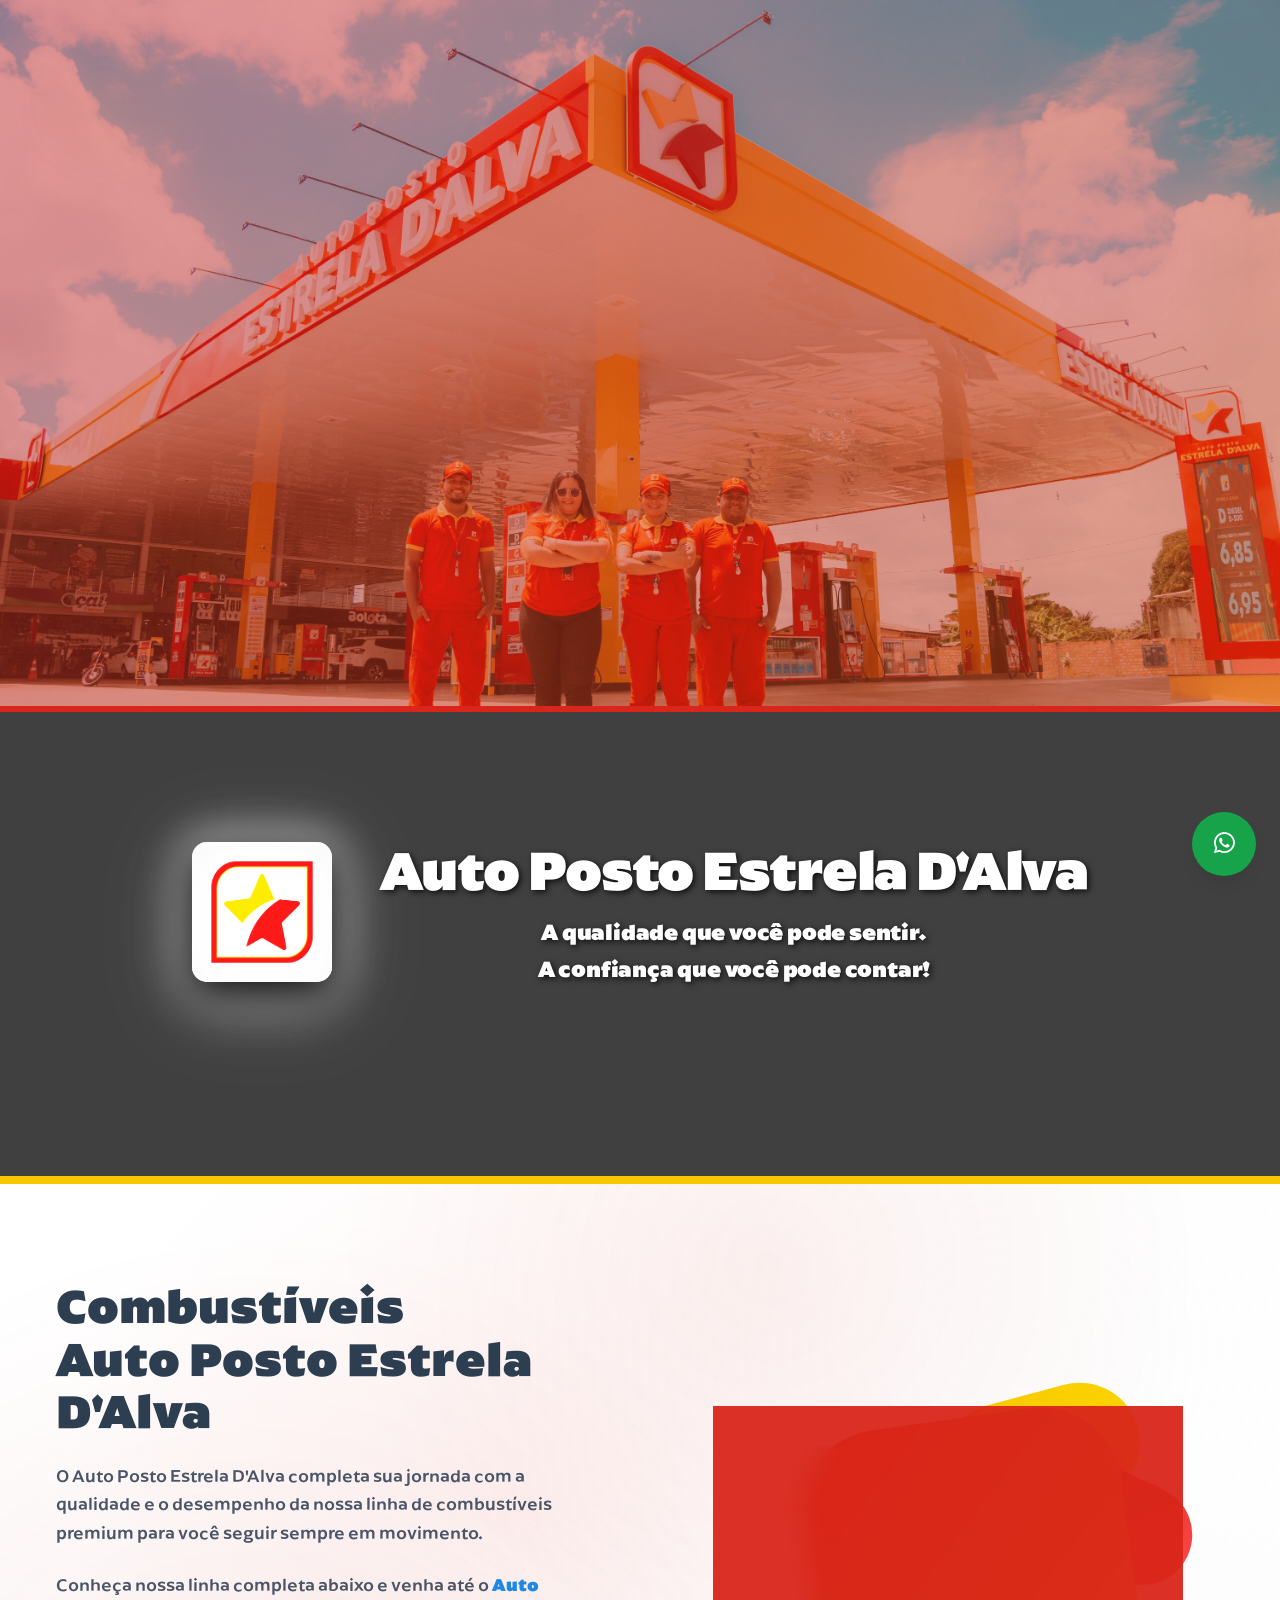
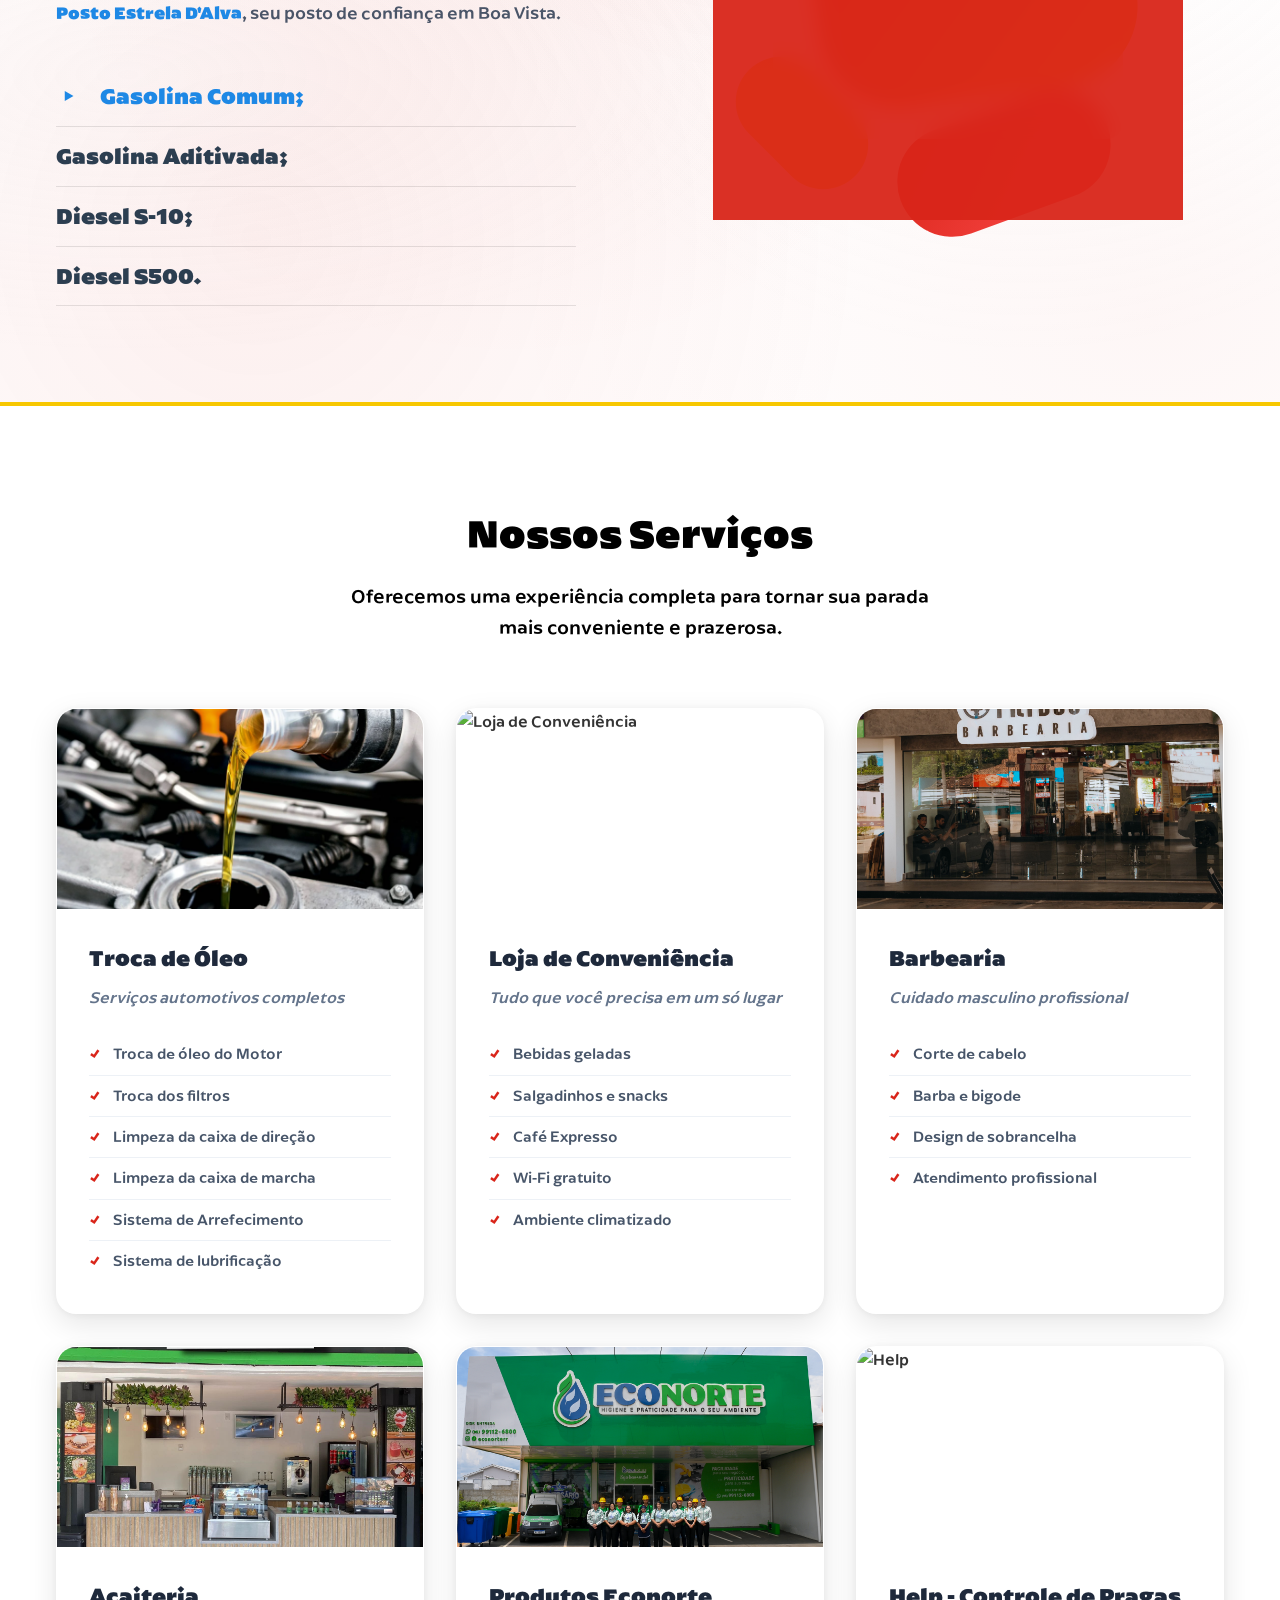
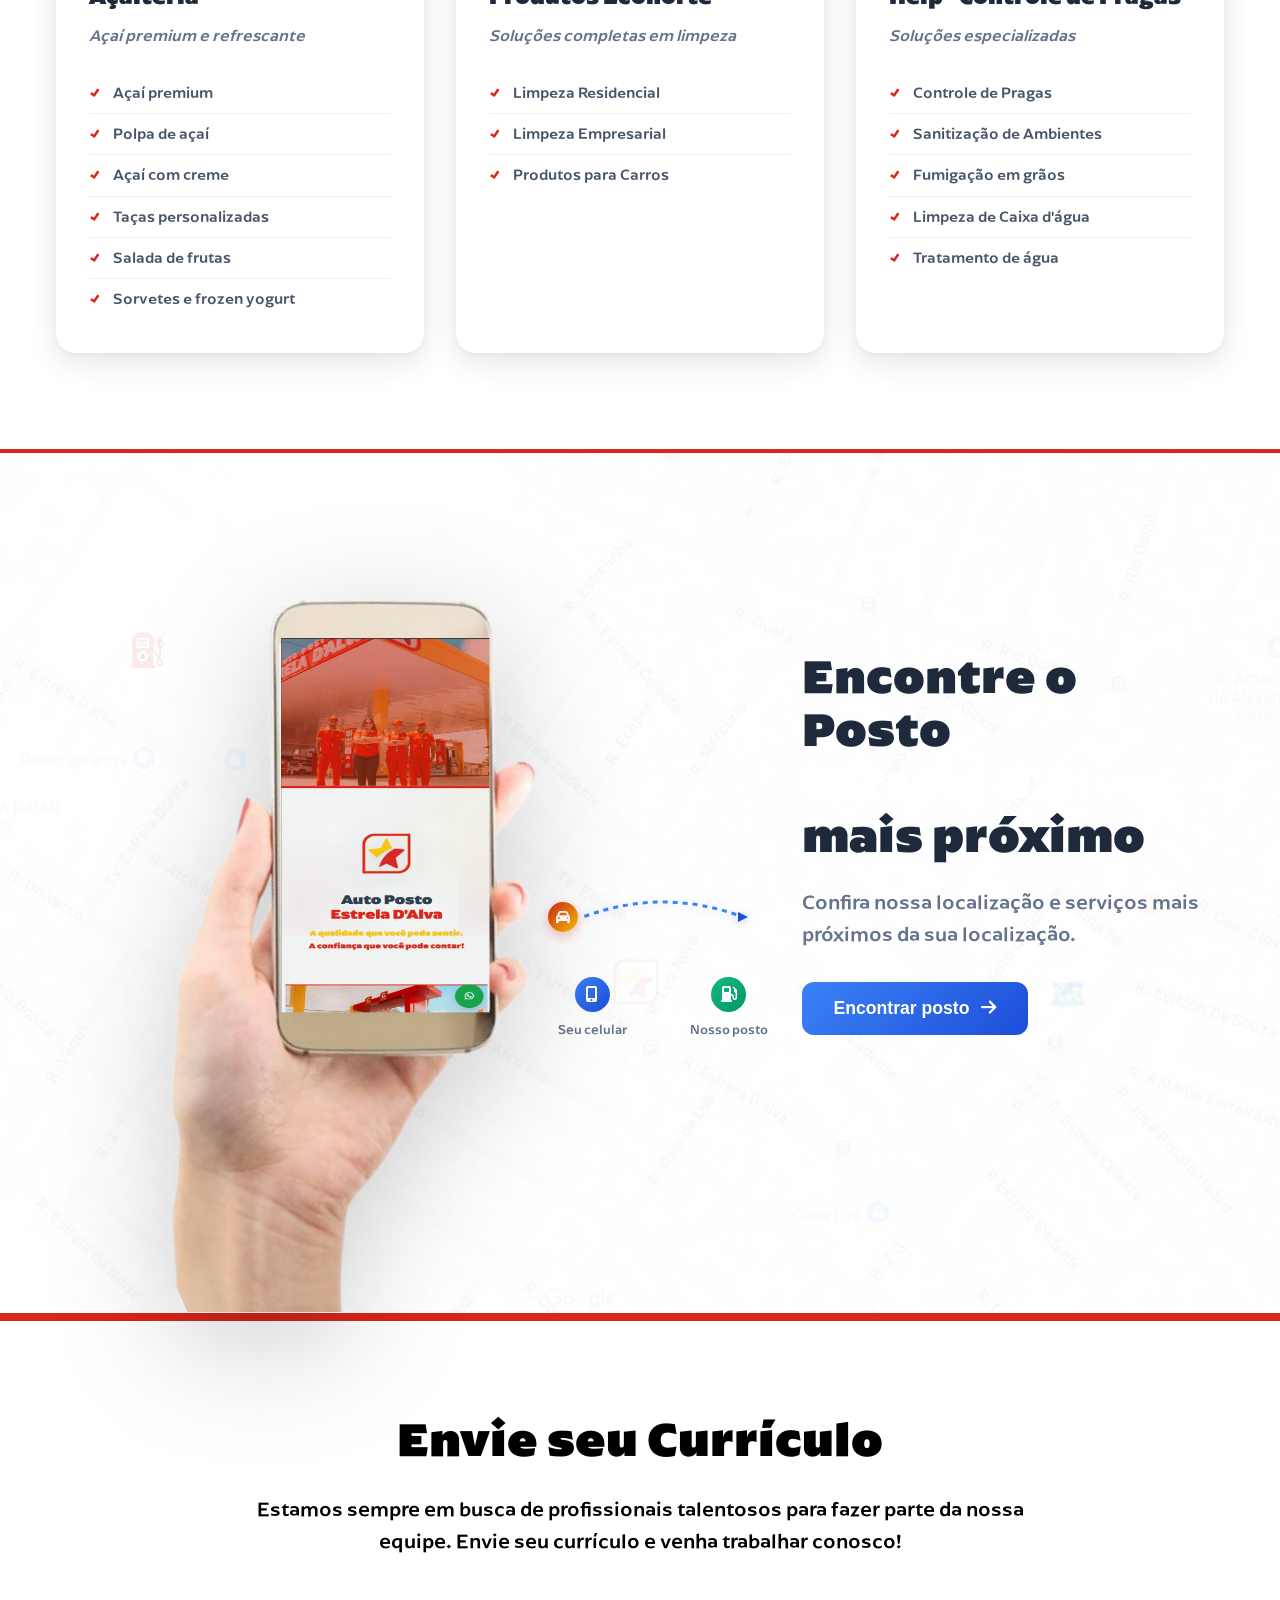
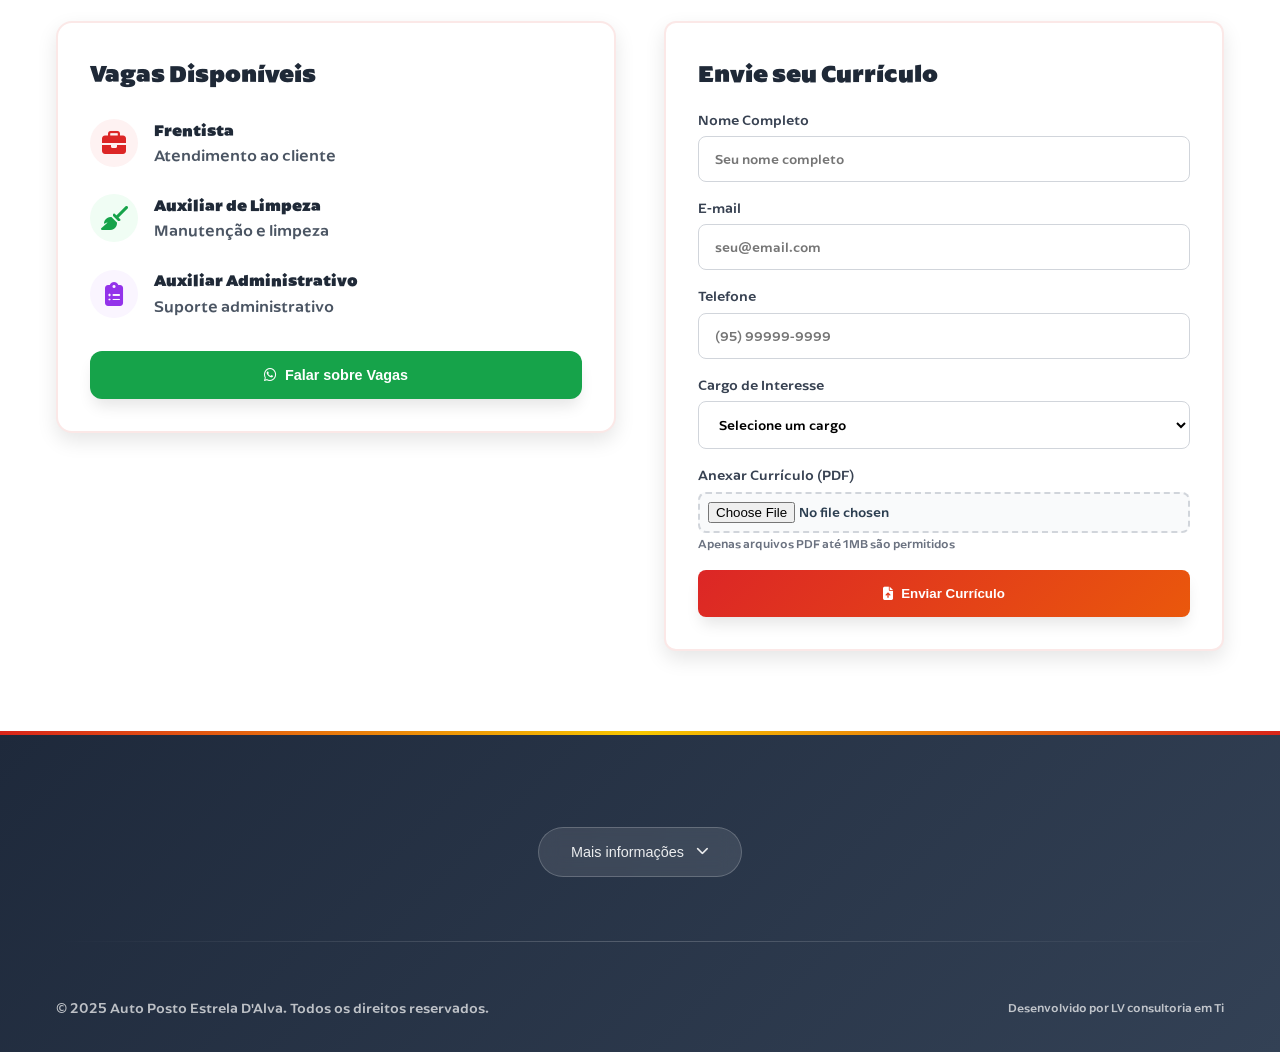
==== commit 30723040: "Atualizações do site: melhorias visuais, animações fade e correções de texto" ====
--- a/index.html
+++ b/index.html
@@ -38,7 +38,7 @@
     <!-- Hero Section -->
     <section id="home" class="hero">
         <div class="hero-bg">
-            <img src="layout.png" alt="Auto Posto Estrela D'Alva" class="hero-bg-img">
+            <img src="layout.jpg" alt="Auto Posto Estrela D'Alva" class="hero-bg-img">
         </div>
         <div class="hero-overlay"></div>
         <div class="hero-decorations">
@@ -55,6 +55,11 @@
 
     <!-- Sobre Section - Estilo Ipiranga Clean -->
     <section id="sobre" class="sobre-ipiranga">
+        <!-- Vídeo de fundo -->
+        <video class="background-video" autoplay muted loop playsinline>
+            <source src="promocao/promocao1.mp4" type="video/mp4">
+        </video>
+        
         <div class="container-header">
             <!-- Header da seção -->
             <div class="section-header">
@@ -73,81 +78,28 @@
             </div>
         </div>
             
-        <!-- Cards Missão, Visão e Valores -->
-        <div class="promocoes-carousel">
-            <div class="carousel-wrapper">
-                <div class="carousel-container">
-                    <div class="carousel-track" id="carouselTrack">
-                        <div class="promo-card">
-                            <img src="promocao/promocao1.jpg" alt="Promoção 1" class="promo-image">
-                        </div>
-                        <div class="promo-card">
-                            <img src="promocao/promocao2.jpg" alt="Promoção 2" class="promo-image">
-                        </div>
-                        <div class="promo-card">
-                            <img src="promocao/promocao3.jpg" alt="Promoção 3" class="promo-image">
-                        </div>
-                        <div class="promo-card">
-                            <img src="promocao/promocao4.jpg" alt="Promoção 4" class="promo-image">
-                        </div>
-                    </div>
-                </div>
-                
-                <button class="carousel-btn carousel-prev" id="prevBtn">
-                    <i class="fas fa-chevron-left"></i>
-                </button>
-                <button class="carousel-btn carousel-next" id="nextBtn">
-                    <i class="fas fa-chevron-right"></i>
-                </button>
-                
-                <div class="carousel-indicators">
-                    <span class="indicator active" data-slide="0"></span>
-                    <span class="indicator" data-slide="1"></span>
-                    <span class="indicator" data-slide="2"></span>
-                    <span class="indicator" data-slide="3"></span>
-                </div>
-            </div>
-        </div>
+
         
-        <!-- Missão, Visão e Valores Compacto -->
-        <div class="mvv-compact">
-            <div class="container">
-                <div class="mvv-compact-grid">
-                    <div class="mvv-compact-item">
-                        <div class="mvv-compact-icon">
-                            <i class="fas fa-rocket"></i>
-                        </div>
-                        <h4>Missão</h4>
-                        <p>Oferecer uma experiência completa em abastecimento e conveniência, com produtos e serviços de qualidade superior, atendimento atencioso e personalizado. Nosso compromisso é garantir a segurança, confiança e comodidade dos nossos clientes, buscando ir além do simples abastecimento para proporcionar momentos agradáveis e a tranquilidade em cada visita.</p>
-                    </div>
-                    
-                    <div class="mvv-compact-item">
-                        <div class="mvv-compact-icon">
-                            <i class="fas fa-search"></i>
-                        </div>
-                        <h4>Visão</h4>
-                        <p>Ser a principal escolha dos consumidores na região para abastecimento e conveniência, reconhecido pela qualidade inquestionável, pela confiança em nossos produtos e serviços, e por construir um relacionamento duradouro que cultiva a lealdade dos nossos clientes.</p>
-                    </div>
-                    
-                    <div class="mvv-compact-item">
-                        <div class="mvv-compact-icon">
-                            <i class="fas fa-gem"></i>
-                        </div>
-                        <h4>Valores</h4>
-                        <p>Nossos valores guiam cada uma de nossas ações e decisões: Foco no Cliente, Qualidade e Excelência, Confiança e Transparência, Valorização e Segurança, Responsabilidade Regional.</p>
-                    </div>
-                </div>
-            </div>
-        </div>
+
         </div>
     </section>
 
     <!-- Combustíveis Estrela D'Alva Section -->
     <section class="combustiveis-ipiranga">
+        <!-- Partículas animadas de fundo -->
+        <div class="floating-particles">
+            <div class="particle particle-1"></div>
+            <div class="particle particle-2"></div>
+            <div class="particle particle-3"></div>
+            <div class="particle particle-4"></div>
+            <div class="particle particle-5"></div>
+            <div class="particle particle-6"></div>
+        </div>
+        
         <div class="container">
             <div class="combustiveis-content">
                 <!-- Lado Esquerdo: Informações dos Combustíveis -->
-                <div class="combustiveis-info">
+                <div class="combustiveis-info fade-in-combustiveis-text">
                     <h2>Combustíveis<br>Auto Posto Estrela D'Alva</h2>
                     <p>O Auto Posto Estrela D'Alva completa sua jornada com a qualidade e o desempenho da nossa linha de combustíveis premium para você seguir sempre em movimento.</p>
                     
@@ -159,11 +111,11 @@
                             <div class="combustivel-icon">
                                 <span class="icon-play">▶</span>
                             </div>
-                            <span class="combustivel-nome">Gasolina Comun;</span>
+                            <span class="combustivel-nome">Gasolina Comum;</span>
                         </div>
                         
                         <div class="combustivel-item" data-combustivel="aditivada">
-                            <span class="combustivel-nome">Gasolina Adtivada;</span>
+                            <span class="combustivel-nome">Gasolina Aditivada;</span>
                         </div>
                         
                         <div class="combustivel-item" data-combustivel="s10">
@@ -187,18 +139,18 @@
                     </div>
                     
                     <!-- Card de Informação do Combustível -->
-                    <div class="combustivel-card" id="combustivel-info">
+                    <div class="combustivel-card fade-in-combustiveis-card" id="combustivel-info">
                         <div class="combustivel-header">
                             <div class="combustivel-logo">
                                 <span class="logo-text">Gasolina Comum</span>
                             </div>
                             <div class="combustivel-tipos">
-                                <span>GASOLINA COMUM PURA</span>
+                                <span>GASOLINA COMUM BRASILEIRA</span>
                             </div>
                         </div>
                         
                         <div class="combustivel-descricao">
-                            <h3><strong>100% PURA, 0% MISTURA:</strong> Nossa gasolina comum é testada diariamente! Tanques limpos, filtros trocados semanalmente. Certificado de pureza semanal!</h3>
+                            <h3>Combustível de qualidade testado diariamente! Tanques limpos e filtros trocados regularmente.</h3>
                             
                             <a href="#localizacao" class="saiba-mais-btn">Venha conferir</a>
                         </div>
@@ -211,122 +163,146 @@
 
 
     <!-- Serviços Section -->
-    <section id="servicos" class="servicos">
+    <section id="servicos" class="servicos-modern">
         <div class="container">
-            <div class="section-header">
+            <div class="section-header-modern fade-in-servicos-header">
                 <h2>Nossos <span class="highlight">Serviços</span></h2>
-                <p>Oferecemos uma gama completa de serviços para tornar sua parada mais conveniente e prazerosa.</p>
+                <p>Oferecemos uma experiência completa para tornar sua parada mais conveniente e prazerosa.</p>
             </div>
             
-            <div class="servicos-grid">
-                <div class="servico-card red-bg hover-card">
-                    <div class="servico-icon red">
-                        <img src="bolota.jpeg" alt="Bolota" class="icon-image">
-                    </div>
-                    <div class="servico-image-container">
-                        <img src="troca.png" alt="Troca de Óleo" class="servico-image">
-                    </div>
-                    <div class="servico-hover-content">
-                        <h3>Serviços Oferecidos</h3>
-                        <ul class="servico-list">
-                            <li>Troca de óleo do Motor;</li>
-                            <li>Troca dos filtros;</li>
-                            <li>Troca de óleo e limpeza da caixa de direção;</li>
-                            <li>Troca de óleo e limpeza da caixa de marcha;</li>
-                            <li>Limpeza do Sistema de Arrefecimento;</li>
-                            <li>Limpeza do sistema de lubrificação do motor.</li>
+            <div class="servicos-grid-modern fade-in-servicos-cards">
+                <!-- Troca de Óleo -->
+                <div class="servico-card-modern">
+                    <div class="servico-image-modern">
+                        <img src="troca.png" alt="Troca de Óleo" class="servico-img">
+                        <div class="servico-overlay">
+                            <div class="servico-icon-modern">
+                                <img src="bolota.jpeg" alt="Bolota" class="icon-logo">
+                            </div>
+                        </div>
+                    </div>
+                    <div class="servico-content-modern">
+                        <h3>Troca de Óleo</h3>
+                        <p>Serviços automotivos completos</p>
+                        <ul class="servico-list-modern">
+                            <li>Troca de óleo do Motor</li>
+                            <li>Troca dos filtros</li>
+                            <li>Limpeza da caixa de direção</li>
+                            <li>Limpeza da caixa de marcha</li>
+                            <li>Sistema de Arrefecimento</li>
+                            <li>Sistema de lubrificação</li>
                         </ul>
                     </div>
                 </div>
-                
-                <div class="servico-card yellow-bg hover-card">
-                    <div class="servico-icon yellow">
-                        <img src="logos/conveniencia.png" alt="Loja de Conveniência" class="servico-logo">
-                    </div>
-                    <div class="servico-image-container">
-                        <img src="conve.jpg" alt="Loja de Conveniência" class="servico-image">
-                    </div>
-                    <div class="servico-hover-content">
-                        <h3>Serviços Oferecidos</h3>
-                        <ul class="servico-list">
-                            <li>Bebidas;</li>
-                            <li>Salgadinhos;</li>
-                            <li>Café Expresso;</li>
-                            <li>Wi-Fi (ambiente climatizado).</li>
+                <!-- Loja de Conveniência -->
+                <div class="servico-card-modern">
+                    <div class="servico-image-modern">
+                        <img src="conve.jpg" alt="Loja de Conveniência" class="servico-img">
+                        <div class="servico-overlay">
+                            <div class="servico-icon-modern">
+                                <img src="logos/conveniencia.png" alt="Conveniência" class="icon-logo">
+                            </div>
+                        </div>
+                    </div>
+                    <div class="servico-content-modern">
+                        <h3>Loja de Conveniência</h3>
+                        <p>Tudo que você precisa em um só lugar</p>
+                        <ul class="servico-list-modern">
+                            <li>Bebidas geladas</li>
+                            <li>Salgadinhos e snacks</li>
+                            <li>Café Expresso</li>
+                            <li>Wi-Fi gratuito</li>
+                            <li>Ambiente climatizado</li>
                         </ul>
                     </div>
                 </div>
-                
-                <div class="servico-card purple-bg hover-card">
-                    <div class="servico-icon purple">
-                        <img src="logos/barbearia.jpeg" alt="Barbearia" class="servico-logo">
-                    </div>
-                    <div class="servico-image-container">
-                        <img src="babearia1.jpg" alt="Barbearia" class="servico-image">
-                    </div>
-                    <div class="servico-hover-content">
-                        <h3>Serviços Oferecidos</h3>
-                        <ul class="servico-list">
-                            <li>Corte de cabelo;</li>
-                            <li>Barba e bigode;</li>
-                            <li>Sobrancelha;</li>
-                            <li>Atendimento profissional.</li>
+
+                <!-- Barbearia -->
+                <div class="servico-card-modern">
+                    <div class="servico-image-modern">
+                        <img src="babearia1.jpg" alt="Barbearia" class="servico-img">
+                        <div class="servico-overlay">
+                            <div class="servico-icon-modern">
+                                <img src="logos/barbearia.jpeg" alt="Barbearia" class="icon-logo">
+                            </div>
+                        </div>
+                    </div>
+                    <div class="servico-content-modern">
+                        <h3>Barbearia</h3>
+                        <p>Cuidado masculino profissional</p>
+                        <ul class="servico-list-modern">
+                            <li>Corte de cabelo</li>
+                            <li>Barba e bigode</li>
+                            <li>Design de sobrancelha</li>
+                            <li>Atendimento profissional</li>
                         </ul>
                     </div>
                 </div>
-                
-                <div class="servico-card orange-bg hover-card">
-                    <div class="servico-icon orange">
-                        <img src="logos/acai.png" alt="Açaiteria" class="servico-logo">
-                    </div>
-                    <div class="servico-image-container">
-                        <img src="acaip.jpg" alt="Açaiteria" class="servico-image">
-                    </div>
-                    <div class="servico-hover-content">
-                        <h3>Serviços Oferecidos</h3>
-                        <ul class="servico-list">
-                            <li>Açaí premium;</li>
-                            <li>Polpa de açaí;</li>
-                            <li>Açaí com creme;</li>
-                            <li>Taça;</li>
-                            <li>Salada de frutas;</li>
-                            <li>Sorvete e frozen yogurt.</li>
+
+                <!-- Açaiteria -->
+                <div class="servico-card-modern">
+                    <div class="servico-image-modern">
+                        <img src="acaip.jpg" alt="Açaiteria" class="servico-img">
+                        <div class="servico-overlay">
+                            <div class="servico-icon-modern">
+                                <img src="logos/acai.png" alt="Açaí" class="icon-logo">
+                            </div>
+                        </div>
+                    </div>
+                    <div class="servico-content-modern">
+                        <h3>Açaiteria</h3>
+                        <p>Açaí premium e refrescante</p>
+                        <ul class="servico-list-modern">
+                            <li>Açaí premium</li>
+                            <li>Polpa de açaí</li>
+                            <li>Açaí com creme</li>
+                            <li>Taças personalizadas</li>
+                            <li>Salada de frutas</li>
+                            <li>Sorvetes e frozen yogurt</li>
                         </ul>
                     </div>
                 </div>
-                
-                <div class="servico-card green-bg hover-card">
-                    <div class="servico-icon green">
-                        <img src="logos/econorte.png?v=1" alt="Econorte" class="servico-logo">
-                    </div>
-                    <div class="servico-image-container">
-                        <img src="econorte.jpg?v=1" alt="Econorte" class="servico-image">
-                    </div>
-                    <div class="servico-hover-content">
-                        <h3>Serviços Oferecidos</h3>
-                        <ul class="servico-list">
-                            <li>Produtos de Limpeza Residencial;</li>
-                            <li>Produtos de Limpeza Empresariais;</li>
-                            <li>Produtos de Limpeza para o Carro.</li>
+
+                <!-- Econorte -->
+                <div class="servico-card-modern">
+                    <div class="servico-image-modern">
+                        <img src="econorte.jpg" alt="Econorte" class="servico-img">
+                        <div class="servico-overlay">
+                            <div class="servico-icon-modern">
+                                <img src="logos/econorte.png" alt="Econorte" class="icon-logo">
+                            </div>
+                        </div>
+                    </div>
+                    <div class="servico-content-modern">
+                        <h3>Produtos Econorte</h3>
+                        <p>Soluções completas em limpeza</p>
+                        <ul class="servico-list-modern">
+                            <li>Limpeza Residencial</li>
+                            <li>Limpeza Empresarial</li>
+                            <li>Produtos para Carros</li>
                         </ul>
                     </div>
                 </div>
-                
-                <div class="servico-card blue-bg hover-card">
-                    <div class="servico-icon blue">
-                        <img src="logos/help.jpeg?v=1" alt="Help" class="servico-logo">
-                    </div>
-                    <div class="servico-image-container">
-                        <img src="help.jpg?v=1" alt="Help" class="servico-image">
-                    </div>
-                    <div class="servico-hover-content">
-                        <h3>Serviços Oferecidos</h3>
-                        <ul class="servico-list">
-                            <li>Controle de Pragas;</li>
-                            <li>Sanitização de Ambientes;</li>
-                            <li>Fumigação em grãos;</li>
-                            <li>Limpeza de Caixa d'água com emissão de certificado;</li>
-                            <li>Tratamento da agua de poço artesianos com emissão de laudo microbiologico e fisico quimico.</li>
+
+                <!-- Help -->
+                <div class="servico-card-modern">
+                    <div class="servico-image-modern">
+                        <img src="help.jpg" alt="Help" class="servico-img">
+                        <div class="servico-overlay">
+                            <div class="servico-icon-modern">
+                                <img src="logos/help.jpeg" alt="Help" class="icon-logo">
+                            </div>
+                        </div>
+                    </div>
+                    <div class="servico-content-modern">
+                        <h3>Help - Controle de Pragas</h3>
+                        <p>Soluções especializadas</p>
+                        <ul class="servico-list-modern">
+                            <li>Controle de Pragas</li>
+                            <li>Sanitização de Ambientes</li>
+                            <li>Fumigação em grãos</li>
+                            <li>Limpeza de Caixa d'água</li>
+                            <li>Tratamento de água</li>
                         </ul>
                     </div>
                 </div>
@@ -350,7 +326,7 @@
         <div class="container">
             <div class="ipiranga-layout">
                 <!-- Lado Esquerdo: Imagem do Celular -->
-                <div class="phone-section">
+                <div class="phone-section fade-in-phone">
                     <div class="phone-container">
                         <!-- Espaço para imagem do celular -->
                         <div class="phone-image-placeholder">
@@ -360,7 +336,7 @@
                     </div>
                     
                     <!-- Animação de Percurso -->
-                    <div class="route-animation">
+                    <div class="route-animation fade-in-animation">
                         <div class="route-path">
                             <svg class="path-svg" viewBox="0 0 200 100" xmlns="http://www.w3.org/2000/svg">
                                 <!-- Linha do percurso -->
@@ -393,7 +369,7 @@
                 </div>
 
                 <!-- Lado Direito: Conteúdo -->
-                <div class="content-section">
+                <div class="content-section fade-in-text">
                     <div class="content-wrapper">
                         <h2 class="main-title">
                             Encontre o Posto<br>
@@ -534,7 +510,6 @@
                                 <li>Gasolina Aditivada</li>
                                 <li>Diesel S-10</li>
                                 <li>Diesel S500</li>
-                                <li>Etanol</li>
                             </ul>
                         </div>
 
@@ -542,11 +517,11 @@
                         <div class="expanded-section">
                             <h5>Serviços Completos</h5>
                             <ul class="expanded-list">
-                                <li>Calibragem de pneus</li>
-                                <li>Lavagem automotiva</li>
-                                <li>Borracharia</li>
-                                <li>Eletricista automotivo</li>
-                                <li>Venda de acessórios</li>
+                                <li>Troca de óleo do Motor</li>
+                                <li>Troca dos filtros</li>
+                                <li>Limpeza da caixa de direção</li>
+                                <li>Limpeza da caixa de marcha</li>
+                                <li>Sistema de Arrefecimento</li>
                             </ul>
                         </div>
 
@@ -556,9 +531,7 @@
                             <ul class="expanded-list">
                                 <li>Bebidas e refrigerantes</li>
                                 <li>Snacks e doces</li>
-                                <li>Produtos de higiene</li>
-                                <li>Itens automotivos</li>
-                                <li>Cigarros e acessórios</li>
+                                <li>Cigarros</li>
                             </ul>
                         </div>
 
@@ -566,11 +539,9 @@
                         <div class="expanded-section">
                             <h5>Contato</h5>
                             <ul class="expanded-list">
-                                <li>Email: contato@estreladalva.com.br</li>
+                                <li>Email: adm.autopostoestreladalva@gmail.com</li>
                                 <li>Suporte: (95) 99174-0090</li>
-                                <li>Emergência 24h</li>
-                                <li>WhatsApp Business</li>
-                                <li>Redes Sociais</li>
+                                <li><a href="https://www.instagram.com/autopostoestreladalvarr?utm_source=ig_web_button_share_sheet&igsh=ZDNlZDc0MzIxNw==" target="_blank" rel="noopener noreferrer">Redes Sociais</a></li>
                             </ul>
                         </div>
                     </div>
@@ -586,7 +557,7 @@
                     <p>&copy; 2025 Auto Posto Estrela D'Alva. Todos os direitos reservados.</p>
                 </div>
                 <div class="slogan">
-                    <p>"Abasteça, aproveite e relaxe!" - Boa Vista, Roraima</p>
+                    <p>Desenvolvido por LV consultoria em Ti</p>
                 </div>
             </div>
         </div>
--- a/style.css
+++ b/style.css
@@ -82,7 +82,7 @@
 
 /* Utility Classes */
 .highlight {
-    color: #dc2626;
+    color: #000000;
 }
 
 .highlight-orange {
@@ -124,6 +124,7 @@
     width: 100%;
     height: 100%;
     object-fit: cover;
+    object-position: center 20%;
     opacity: 0.8;
 }
 
@@ -612,39 +613,51 @@
    ================================ */
 .sobre-ipiranga {
     padding: 8rem 0;
-    background: #F1F2F2;
     position: relative;
     overflow: hidden;
     border-top: 6px solid #D9251A;
     border-bottom: 4px solid #F7C700;
 }
 
+/* Vídeo de fundo */
+.background-video {
+    position: absolute;
+    top: 0;
+    left: 0;
+    width: 100%;
+    height: 100%;
+    object-fit: cover;
+    z-index: -2;
+}
+
+/* Responsividade para dispositivos móveis */
+@media (max-width: 768px) {
+    .background-video {
+        /* Em dispositivos móveis, ajustar posição para melhor visualização */
+        object-position: center center;
+    }
+    
+    .sobre-ipiranga::before {
+        /* Aumentar um pouco a opacidade em mobile para melhor legibilidade */
+        background: rgba(241, 242, 242, 0.8);
+    }
+}
+
+/* Overlay para garantir legibilidade do texto */
 .sobre-ipiranga::before {
     content: '';
     position: absolute;
     top: 0;
     left: 0;
-    right: 0;
-    height: 8px;
-    background: transparent;
-    /* Linha removida para manter design limpo */
-}
-
-.sobre-ipiranga::after {
-    content: '';
-    position: absolute;
-    top: 0;
-    left: 0;
-    right: 0;
-    bottom: 0;
-    background-image: 
-        radial-gradient(circle at 85% 20%, rgba(247, 199, 0, 0.06) 0%, transparent 40%),
-        radial-gradient(circle at 15% 80%, rgba(217, 37, 26, 0.04) 0%, transparent 40%),
-        radial-gradient(circle at 50% 50%, rgba(255, 255, 255, 0.3) 0%, transparent 30%);
-        /* Linhas diagonais removidas - linear-gradient comentado */
-    background-size: 500px 500px, 350px 350px, 200px 200px;
-    pointer-events: none;
-}
+    width: 100%;
+    height: 100%;
+    background: rgba(0, 0, 0, 0.75);
+    z-index: -1;
+}
+
+
+
+
 
 /* Header da seção */
 .sobre-ipiranga .section-header {
@@ -666,11 +679,19 @@
     width: 140px;
     height: 140px;
     object-fit: contain;
-    filter: drop-shadow(0 8px 20px rgba(0, 0, 0, 0.15)) drop-shadow(0 0 10px rgba(255, 255, 255, 0.5));
+    filter: 
+        drop-shadow(0 8px 25px rgba(0, 0, 0, 0.8))
+        drop-shadow(0 0 20px rgba(255, 255, 255, 0.9))
+        brightness(1.1)
+        contrast(1.2);
     transition: transform 0.3s ease;
-    background: rgba(255, 255, 255, 0.1);
-    border-radius: 12px;
-    padding: 8px;
+    background: rgba(255, 255, 255, 0.95);
+    border-radius: 15px;
+    padding: 12px;
+    border: 2px solid rgba(255, 255, 255, 0.3);
+    box-shadow: 
+        0 10px 30px rgba(0, 0, 0, 0.5),
+        inset 0 1px 0 rgba(255, 255, 255, 0.8);
 }
 
 .sobre-ipiranga .brand-logo:hover {
@@ -683,16 +704,16 @@
 
 .sobre-ipiranga .brand-title {
     font-size: 3.5rem;
-    font-weight: 800;
-    color: #2c3e50;
-    margin: 0;
+    font-weight: 900;
+    color: #ffffff;
+    margin: 0 0 1rem 0;
     line-height: 1.1;
     letter-spacing: -0.02em;
-    text-shadow: 0 2px 6px rgba(255, 255, 255, 0.8);
+    text-shadow: 2px 2px 6px rgba(0, 0, 0, 0.8);
 }
 
 .sobre-ipiranga .brand-highlight {
-    color: #D9251A;
+    color: #ffffff;
 }
 
 .sobre-ipiranga .brand-slogan {
@@ -702,16 +723,16 @@
 
 .slogan-yellow {
     font-size: 1.4rem;
-    color: #F7C700;
+    color: #ffffff;
     font-weight: 700;
-    text-shadow: 0 1px 2px rgba(0, 0, 0, 0.1);
+    text-shadow: 2px 2px 6px rgba(0, 0, 0, 0.8);
 }
 
 .slogan-red {
     font-size: 1.4rem;
-    color: #D9251A;
+    color: #ffffff;
     font-weight: 700;
-    text-shadow: 0 1px 2px rgba(0, 0, 0, 0.1);
+    text-shadow: 2px 2px 6px rgba(0, 0, 0, 0.8);
 }
 
 .brand-slogan p {
@@ -720,148 +741,7 @@
     letter-spacing: -0.01em;
 }
 
-/* Carrossel de Promoções - Estilo Ipiranga */
-.promocoes-carousel {
-    max-width: 100vw;
-    margin: 5rem auto 0;
-    padding: 0;
-    width: 100%;
-}
-
-.carousel-wrapper {
-    position: relative;
-}
-
-.carousel-container {
-    overflow: hidden;
-    width: 100%;
-}
-
-.carousel-track {
-    display: flex;
-    gap: 1rem;
-    transition: transform 0.8s cubic-bezier(0.25, 0.46, 0.45, 0.94);
-    width: calc(800px * 4 + 3rem); /* 4 cards + gaps */
-    padding: 0; /* Removido espaçamento lateral */
-}
-
-.promo-card {
-    min-width: 800px;
-    max-width: 800px;
-    height: 500px;
-    border-radius: 16px;
-    overflow: hidden;
-    background: #ffffff;
-    box-shadow: 0 12px 30px rgba(0, 0, 0, 0.15);
-    border: 2px solid rgba(217, 37, 26, 0.1);
-    transition: all 0.6s cubic-bezier(0.25, 0.46, 0.45, 0.94);
-    flex-shrink: 0;
-    filter: blur(2px) brightness(0.7);
-    opacity: 0.7;
-    transform: scale(0.85);
-    position: relative;
-}
-
-.promo-card.active {
-    filter: blur(0px) brightness(1);
-    opacity: 1;
-    transform: scale(1);
-    box-shadow: 0 25px 60px rgba(0, 0, 0, 0.3);
-    border: 3px solid #D9251A;
-    z-index: 2;
-}
-
-.promo-card:not(.active) {
-    cursor: pointer;
-}
-
-.promo-card:not(.active):hover {
-    filter: blur(1px) brightness(0.8);
-    opacity: 0.8;
-    transform: scale(0.9);
-}
-
-.promo-card:hover {
-    transform: translateY(-8px) scale(0.9);
-    box-shadow: 0 12px 32px rgba(0, 0, 0, 0.2);
-}
-
-.promo-card.active:hover {
-    transform: translateY(-8px) scale(1);
-}
-
-.promo-image {
-    width: 100%;
-    height: 100%;
-    object-fit: cover;
-    object-position: center center;
-    display: block;
-}
-
-.carousel-btn {
-    position: absolute;
-    top: 50%;
-    transform: translateY(-50%);
-    background: rgba(255, 255, 255, 0.95);
-    border: none;
-    width: 48px;
-    height: 48px;
-    border-radius: 50%;
-    display: flex;
-    align-items: center;
-    justify-content: center;
-    cursor: pointer;
-    font-size: 18px;
-    color: #333;
-    transition: all 0.3s ease;
-    z-index: 10;
-    box-shadow: 0 4px 12px rgba(0, 0, 0, 0.15);
-}
-
-.carousel-btn:hover {
-    background: #fff;
-    color: #D9251A;
-    transform: translateY(-50%) scale(1.1);
-    box-shadow: 0 6px 16px rgba(0, 0, 0, 0.2);
-}
-
-.carousel-prev {
-    left: -24px;
-}
-
-.carousel-next {
-    right: -24px;
-}
-
-.carousel-indicators {
-    display: flex;
-    justify-content: center;
-    gap: 8px;
-    margin-top: 2rem;
-}
-
-.indicator {
-    width: 12px;
-    height: 12px;
-    border-radius: 50%;
-    background: rgba(255, 255, 255, 0.5);
-    cursor: pointer;
-    transition: all 0.3s ease;
-    border: 2px solid rgba(255, 255, 255, 0.3);
-    box-shadow: 0 2px 4px rgba(0, 0, 0, 0.2);
-}
-
-.indicator.active {
-    background: #D9251A;
-    border-color: #F7C700;
-    transform: scale(1.2);
-    box-shadow: 0 3px 6px rgba(217, 37, 26, 0.4);
-}
-
-.indicator:hover {
-    background: rgba(255, 255, 255, 0.8);
-    border-color: rgba(255, 255, 255, 0.6);
-}
+
 
 /* Responsividade */
 @media (max-width: 768px) {
@@ -888,112 +768,7 @@
         height: 120px;
     }
     
-    .promocoes-carousel {
-        padding: 0 1rem;
-    }
-    
-    .promo-card {
-        min-width: 600px;
-        max-width: 600px;
-        height: 380px;
-        filter: blur(1.5px) brightness(0.8);
-        opacity: 0.8;
-        transform: scale(0.9);
-    }
-    
-    .promo-card.active {
-        filter: blur(0px) brightness(1);
-        opacity: 1;
-        transform: scale(1);
-        box-shadow: 0 15px 35px rgba(0, 0, 0, 0.2);
-    }
-    
-    .promo-card:not(.active):hover {
-        filter: blur(0.5px) brightness(0.9);
-        opacity: 0.9;
-        transform: scale(0.95);
-    }
-    
-    .carousel-track {
-        width: calc(600px * 4 + 3rem);
-        padding: 0 1.5rem;
-    }
-    
-    .carousel-btn {
-        width: 40px;
-        height: 40px;
-        font-size: 16px;
-    }
-    
-    .carousel-prev {
-        left: -20px;
-    }
-    
-    .carousel-next {
-        right: -20px;
-    }
-}
-
-@media (max-width: 480px) {
-    .promocoes-carousel {
-        padding: 0 0.5rem;
-    }
-    
-    .promo-card {
-        min-width: 450px;
-        max-width: 450px;
-        height: 280px;
-        border-radius: 12px;
-        filter: blur(1px) brightness(0.85);
-        opacity: 0.85;
-        transform: scale(0.95);
-    }
-    
-    .promo-card.active {
-        filter: blur(0px) brightness(1);
-        opacity: 1;
-        transform: scale(1);
-        box-shadow: 0 12px 25px rgba(0, 0, 0, 0.18);
-    }
-    
-    .promo-card:not(.active):hover {
-        filter: blur(0.5px) brightness(0.9);
-        opacity: 0.9;
-        transform: scale(0.98);
-    }
-    
-    .carousel-track {
-        width: calc(450px * 4 + 3rem);
-        padding: 0 1rem;
-    }
-    
-    .carousel-btn {
-        width: 36px;
-        height: 36px;
-        font-size: 14px;
-    }
-    
-    .carousel-prev {
-        left: -18px;
-    }
-    
-    .carousel-next {
-        right: -18px;
-    }
-    
-    .indicator {
-        width: 10px;
-        height: 10px;
-    }
-    
-    .carousel-indicators {
-        margin-top: 1.5rem;
-        gap: 6px;
-    }
-    
-    .mvv-card {
-        padding: 1.5rem;
-    }
+
 }
 
 @media (max-width: 480px) {
@@ -1559,6 +1334,188 @@
     background: #F1F2F2;
     position: relative;
     border-top: 4px solid #F7C700;
+}
+
+/* Serviços Section - Layout Moderno */
+.servicos-modern {
+    padding: 6rem 0;
+    position: relative;
+    border-top: 4px solid #F7C700;
+    border-bottom: 4px solid #D9251A;
+    overflow: hidden;
+}
+
+.servicos-modern::before {
+    content: '';
+    position: absolute;
+    top: 0;
+    left: 0;
+    width: 100%;
+    height: 100%;
+    background: url('nossos serviços/fundo.jpg');
+    background-size: cover;
+    background-position: center;
+    background-repeat: no-repeat;
+    background-attachment: fixed;
+    filter: blur(3px);
+    z-index: -2;
+}
+
+.servicos-modern::after {
+    content: '';
+    position: absolute;
+    top: 0;
+    left: 0;
+    width: 100%;
+    height: 100%;
+    background: rgba(255, 255, 255, 0.92);
+    z-index: -1;
+}
+
+.section-header-modern {
+    text-align: center;
+    margin-bottom: 4rem;
+}
+
+.section-header-modern h2 {
+    font-size: 2.5rem;
+    font-weight: 900;
+    color: #000000;
+    margin-bottom: 1rem;
+    text-shadow: 2px 2px 4px rgba(255, 255, 255, 0.9);
+}
+
+.section-header-modern p {
+    font-size: 1.2rem;
+    color: #000000;
+    max-width: 600px;
+    margin: 0 auto;
+    line-height: 1.6;
+    font-weight: 500;
+    text-shadow: 1px 1px 2px rgba(255, 255, 255, 0.9);
+}
+
+.servicos-grid-modern {
+    display: grid;
+    grid-template-columns: repeat(auto-fit, minmax(350px, 1fr));
+    gap: 2rem;
+    max-width: 1200px;
+    margin: 0 auto;
+}
+
+.servico-card-modern {
+    background: #ffffff;
+    border-radius: 20px;
+    overflow: hidden;
+    box-shadow: 
+        0 10px 30px rgba(0, 0, 0, 0.1),
+        0 1px 8px rgba(0, 0, 0, 0.06);
+    transition: all 0.3s ease;
+    border: 1px solid rgba(255, 255, 255, 0.8);
+}
+
+.servico-card-modern:hover {
+    transform: translateY(-8px);
+    box-shadow: 
+        0 20px 40px rgba(0, 0, 0, 0.15),
+        0 10px 20px rgba(217, 37, 26, 0.1);
+}
+
+.servico-image-modern {
+    position: relative;
+    height: 200px;
+    overflow: hidden;
+}
+
+.servico-img {
+    width: 100%;
+    height: 100%;
+    object-fit: cover;
+    transition: transform 0.3s ease;
+}
+
+.servico-card-modern:hover .servico-img {
+    transform: scale(1.05);
+}
+
+.servico-overlay {
+    position: absolute;
+    top: 0;
+    left: 0;
+    width: 100%;
+    height: 100%;
+    background: linear-gradient(
+        135deg,
+        rgba(217, 37, 26, 0.8) 0%,
+        rgba(247, 199, 0, 0.7) 100%
+    );
+    display: flex;
+    align-items: center;
+    justify-content: center;
+    opacity: 0;
+    transition: opacity 0.3s ease;
+}
+
+.servico-card-modern:hover .servico-overlay {
+    opacity: 1;
+}
+
+.servico-icon-modern {
+    background: rgba(255, 255, 255, 0.95);
+    border-radius: 50%;
+    padding: 1rem;
+    box-shadow: 0 5px 15px rgba(0, 0, 0, 0.2);
+}
+
+.icon-logo {
+    width: 60px;
+    height: 60px;
+    object-fit: contain;
+}
+
+.servico-content-modern {
+    padding: 2rem;
+}
+
+.servico-content-modern h3 {
+    font-size: 1.4rem;
+    font-weight: 800;
+    color: #1e293b;
+    margin-bottom: 0.5rem;
+}
+
+.servico-content-modern p {
+    font-size: 1rem;
+    color: #64748b;
+    margin-bottom: 1.5rem;
+    font-style: italic;
+}
+
+.servico-list-modern {
+    list-style: none;
+    padding: 0;
+    margin: 0;
+}
+
+.servico-list-modern li {
+    padding: 0.5rem 0;
+    border-bottom: 1px solid rgba(226, 232, 240, 0.6);
+    color: #475569;
+    font-size: 0.95rem;
+    position: relative;
+    padding-left: 1.5rem;
+}
+
+.servico-list-modern li:last-child {
+    border-bottom: none;
+}
+
+.servico-list-modern li::before {
+    content: '✓';
+    position: absolute;
+    left: 0;
+    color: #D9251A;
+    font-weight: bold;
 }
 
 .servicos-grid {
@@ -2071,9 +2028,7 @@
     transform: translateY(95px);
 }
 
-.phone-mockup:hover {
-    transform: translateY(110px) scale(1.02);
-}
+
 
 /* Animação de Percurso */
 .route-animation {
@@ -2224,7 +2179,7 @@
 }
 
 .brand-highlight {
-    color: #D9251A !important;
+    color: #ffffff !important;
     font-weight: 900;
     display: inline-block;
 }
@@ -2363,9 +2318,7 @@
         transform: translateY(40px);
     }
     
-    .phone-mockup:hover {
-        transform: translateY(35px) scale(1.02);
-    }
+
     
     .content-wrapper {
         max-width: 100%;
@@ -2459,9 +2412,7 @@
         transform: translateY(35px);
     }
     
-    .phone-mockup:hover {
-        transform: translateY(30px) scale(1.02);
-    }
+
     
     .mobile-cta-section {
         display: flex;
@@ -3927,16 +3878,47 @@
 /* Contato Section */
 .contato {
     padding: 5rem 0;
-    background: #F1F2F2;
     color: #2c3e50;
     position: relative;
     border-top: 4px solid #D9251A;
+    overflow: hidden;
+}
+
+.contato::before {
+    content: '';
+    position: absolute;
+    top: 0;
+    left: 0;
+    width: 100%;
+    height: 100%;
+    background: url('trabalhe conosco/fundo.png');
+    background-size: cover;
+    background-position: center;
+    background-repeat: no-repeat;
+    background-attachment: fixed;
+    filter: blur(5px);
+    z-index: -2;
+}
+
+.contato::after {
+    content: '';
+    position: absolute;
+    top: 0;
+    left: 0;
+    width: 100%;
+    height: 100%;
+    background: rgba(255, 255, 255, 0.9);
+    z-index: -1;
 }
 
 .contato-content {
     display: grid;
     gap: 3rem;
-}
+    position: relative;
+    z-index: 1;
+}
+
+
 
 @media (min-width: 1024px) {
     .contato-content {
@@ -4660,6 +4642,17 @@
     padding-left: 0.5rem;
 }
 
+.expanded-list li a {
+    color: rgba(255, 255, 255, 0.8);
+    text-decoration: none;
+    transition: color 0.3s ease;
+}
+
+.expanded-list li a:hover {
+    color: #F7C700;
+    text-decoration: underline;
+}
+
 /* Linha Divisória */
 .footer-divider {
     height: 1px;
@@ -4692,11 +4685,11 @@
 }
 
 .slogan p {
-    color: #F7C700;
-    font-size: 0.875rem;
-    font-weight: 600;
+    color: rgba(255, 255, 255, 0.7);
+    font-size: 0.75rem;
+    font-weight: 400;
     margin: 0;
-    font-style: italic;
+    font-style: normal;
 }
 
 /* Responsividade */
@@ -4759,7 +4752,7 @@
     
     .copyright p,
     .slogan p {
-        font-size: 0.75rem;
+        font-size: 0.7rem;
     }
 }
 
@@ -4835,6 +4828,71 @@
     animation: fade-in 1s ease-out;
 }
 
+/* Animações Fade para seção "Encontre o Posto" */
+@keyframes fade-in-up {
+    from {
+        opacity: 0;
+        transform: translateY(30px);
+    }
+    to {
+        opacity: 1;
+        transform: translateY(0);
+    }
+}
+
+@keyframes fade-in-left {
+    from {
+        opacity: 0;
+        transform: translateX(-30px);
+    }
+    to {
+        opacity: 1;
+        transform: translateX(0);
+    }
+}
+
+@keyframes fade-in-scale {
+    from {
+        opacity: 0;
+        transform: scale(0.9);
+    }
+    to {
+        opacity: 1;
+        transform: scale(1);
+    }
+}
+
+/* Aplicação das animações com delays */
+.fade-in-phone {
+    animation: fade-in-left 1s ease-out 0.2s both;
+}
+
+.fade-in-text {
+    animation: fade-in-up 1s ease-out 0.6s both;
+}
+
+.fade-in-animation {
+    animation: fade-in-scale 1s ease-out 1s both;
+}
+
+/* Animações para seção de Combustíveis */
+.fade-in-combustiveis-text {
+    animation: fade-in-left 1s ease-out 0.3s both;
+}
+
+.fade-in-combustiveis-card {
+    animation: fade-in-up 1s ease-out 0.7s both;
+}
+
+/* Animações para seção de Serviços */
+.fade-in-servicos-header {
+    animation: fade-in-up 1s ease-out 0.2s both;
+}
+
+.fade-in-servicos-cards {
+    animation: fade-in-up 1s ease-out 0.6s both;
+}
+
 /* Responsive Design */
 @media (max-width: 767px) {
     .section-header h2 {
@@ -4862,11 +4920,15 @@
 
 
 .contato .section-header h2 {
-    color: #2c3e50;
+    color: #000000;
+    font-weight: 700;
+    text-shadow: 1px 1px 2px rgba(255, 255, 255, 0.8);
 }
 
 .contato .section-header p {
-    color: #4a5568;
+    color: #000000;
+    font-weight: 500;
+    text-shadow: 1px 1px 2px rgba(255, 255, 255, 0.8);
 }
 
 .contato .contato-form {
@@ -4887,6 +4949,183 @@
     position: relative;
     overflow: hidden;
     border-top: 4px solid #F7C700;
+}
+
+/* Elementos animados de fundo */
+.combustiveis-ipiranga::before {
+    content: '';
+    position: absolute;
+    top: 0;
+    left: 0;
+    width: 100%;
+    height: 100%;
+    background: 
+        radial-gradient(circle at 20% 80%, rgba(217, 37, 26, 0.08) 0%, transparent 50%),
+        radial-gradient(circle at 80% 20%, rgba(241, 242, 242, 0.15) 0%, transparent 50%),
+        radial-gradient(circle at 40% 40%, rgba(217, 37, 26, 0.05) 0%, transparent 50%);
+    animation: float-background 20s ease-in-out infinite;
+    z-index: 0;
+}
+
+.combustiveis-ipiranga::after {
+    content: '';
+    position: absolute;
+    top: 0;
+    left: 0;
+    width: 100%;
+    height: 100%;
+    background: 
+        radial-gradient(ellipse at 60% 10%, rgba(217, 37, 26, 0.06) 0%, transparent 40%),
+        radial-gradient(ellipse at 10% 60%, rgba(241, 242, 242, 0.12) 0%, transparent 40%),
+        radial-gradient(ellipse at 90% 90%, rgba(217, 37, 26, 0.04) 0%, transparent 40%);
+    animation: float-background-reverse 25s ease-in-out infinite;
+    z-index: 0;
+}
+
+/* Animações para o fundo */
+@keyframes float-background {
+    0%, 100% {
+        transform: translateY(0px) rotate(0deg);
+        opacity: 0.8;
+    }
+    50% {
+        transform: translateY(-20px) rotate(2deg);
+        opacity: 1;
+    }
+}
+
+@keyframes float-background-reverse {
+    0%, 100% {
+        transform: translateY(0px) rotate(0deg);
+        opacity: 0.6;
+    }
+    50% {
+        transform: translateY(15px) rotate(-1deg);
+        opacity: 0.9;
+    }
+}
+
+/* Garantir que o conteúdo fique sobre as animações */
+.combustiveis-content {
+    position: relative;
+    z-index: 1;
+}
+
+/* Partículas flutuantes */
+.floating-particles {
+    position: absolute;
+    top: 0;
+    left: 0;
+    width: 100%;
+    height: 100%;
+    overflow: hidden;
+    z-index: 0;
+}
+
+.particle {
+    position: absolute;
+    border-radius: 50%;
+    background: rgba(217, 37, 26, 0.1);
+    animation: float-particle 15s ease-in-out infinite;
+}
+
+.particle-1 {
+    width: 80px;
+    height: 80px;
+    top: 10%;
+    left: 10%;
+    animation-duration: 20s;
+    animation-delay: 0s;
+    background: linear-gradient(45deg, rgba(217, 37, 26, 0.08), rgba(241, 242, 242, 0.12));
+}
+
+.particle-2 {
+    width: 120px;
+    height: 120px;
+    top: 60%;
+    right: 15%;
+    animation-duration: 25s;
+    animation-delay: -5s;
+    background: linear-gradient(135deg, rgba(217, 37, 26, 0.06), rgba(241, 242, 242, 0.10));
+}
+
+.particle-3 {
+    width: 60px;
+    height: 60px;
+    top: 30%;
+    left: 70%;
+    animation-duration: 18s;
+    animation-delay: -8s;
+    background: radial-gradient(circle, rgba(217, 37, 26, 0.10), transparent);
+}
+
+.particle-4 {
+    width: 100px;
+    height: 100px;
+    bottom: 20%;
+    left: 20%;
+    animation-duration: 22s;
+    animation-delay: -12s;
+    background: linear-gradient(90deg, rgba(241, 242, 242, 0.15), rgba(217, 37, 26, 0.05));
+}
+
+.particle-5 {
+    width: 40px;
+    height: 40px;
+    top: 80%;
+    right: 40%;
+    animation-duration: 16s;
+    animation-delay: -3s;
+    background: radial-gradient(ellipse, rgba(217, 37, 26, 0.08), transparent);
+}
+
+.particle-6 {
+    width: 90px;
+    height: 90px;
+    top: 15%;
+    right: 30%;
+    animation-duration: 24s;
+    animation-delay: -10s;
+    background: linear-gradient(225deg, rgba(241, 242, 242, 0.12), rgba(217, 37, 26, 0.06));
+}
+
+/* Animação das partículas */
+@keyframes float-particle {
+    0%, 100% {
+        transform: translateY(0px) translateX(0px) rotate(0deg);
+        opacity: 0.6;
+    }
+    25% {
+        transform: translateY(-30px) translateX(20px) rotate(90deg);
+        opacity: 0.8;
+    }
+    50% {
+        transform: translateY(-20px) translateX(-15px) rotate(180deg);
+        opacity: 1;
+    }
+    75% {
+        transform: translateY(-40px) translateX(10px) rotate(270deg);
+        opacity: 0.7;
+    }
+}
+
+/* Responsividade para animações */
+@media (max-width: 768px) {
+    .floating-particles {
+        display: none; /* Ocultar partículas em dispositivos móveis para melhor performance */
+    }
+    
+    .combustiveis-ipiranga::before,
+    .combustiveis-ipiranga::after {
+        animation-duration: 30s; /* Animações mais lentas em mobile */
+    }
+}
+
+@media (max-width: 480px) {
+    .combustiveis-ipiranga::before,
+    .combustiveis-ipiranga::after {
+        opacity: 0.5; /* Reduzir opacidade em telas pequenas */
+    }
 }
 
 .combustiveis-content {
@@ -5245,110 +5484,3 @@
     }
 }
 
-/* ========================================
-   SEÇÃO MISSÃO, VISÃO E VALORES COMPACTO
-======================================== */
-.mvv-compact {
-    padding: 3rem 0;
-    background: rgba(241, 245, 249, 0.4);
-    border-top: 1px solid rgba(217, 37, 26, 0.1);
-}
-
-.mvv-compact-grid {
-    display: grid;
-    grid-template-columns: repeat(auto-fit, minmax(320px, 1fr));
-    gap: 2rem;
-    text-align: center;
-    align-items: stretch;
-}
-
-.mvv-compact-item {
-    padding: 2rem 1.5rem;
-    background: rgba(255, 255, 255, 0.8);
-    border-radius: 12px;
-    transition: all 0.3s ease;
-    border: 1px solid rgba(217, 37, 26, 0.05);
-    min-height: 280px;
-    display: flex;
-    flex-direction: column;
-    justify-content: flex-start;
-}
-
-.mvv-compact-item:hover {
-    transform: translateY(-3px);
-    background: rgba(255, 255, 255, 0.9);
-    border-color: rgba(217, 37, 26, 0.2);
-    box-shadow: 0 10px 25px rgba(0, 0, 0, 0.08);
-}
-
-.mvv-compact-icon {
-    width: 50px;
-    height: 50px;
-    border-radius: 50%;
-    background: linear-gradient(135deg, #D9251A 0%, #F7C700 100%);
-    display: flex;
-    align-items: center;
-    justify-content: center;
-    margin: 0 auto 1rem auto;
-    position: relative;
-}
-
-.mvv-compact-icon i {
-    font-size: 1.2rem;
-    color: white;
-}
-
-.mvv-compact-item h4 {
-    font-size: 1.2rem;
-    font-weight: 600;
-    color: #1e293b;
-    margin-bottom: 0.5rem;
-}
-
-.mvv-compact-item p {
-    font-size: 0.95rem;
-    line-height: 1.6;
-    color: #64748b;
-    margin: 0;
-    text-align: justify;
-    flex-grow: 1;
-}
-
-/* Responsividade */
-@media (max-width: 768px) {
-    .mvv-compact {
-        padding: 2rem 0;
-    }
-    
-    .mvv-compact-grid {
-        grid-template-columns: 1fr;
-        gap: 1.5rem;
-    }
-    
-    .mvv-compact-item {
-        padding: 1.25rem 1rem;
-    }
-}
-
-@media (max-width: 480px) {
-    .mvv-compact {
-        padding: 1.5rem 0;
-    }
-    
-    .mvv-compact-icon {
-        width: 45px;
-        height: 45px;
-    }
-    
-    .mvv-compact-icon i {
-        font-size: 1.1rem;
-    }
-    
-    .mvv-compact-item h4 {
-        font-size: 1.1rem;
-    }
-    
-    .mvv-compact-item p {
-        font-size: 0.85rem;
-    }
-}
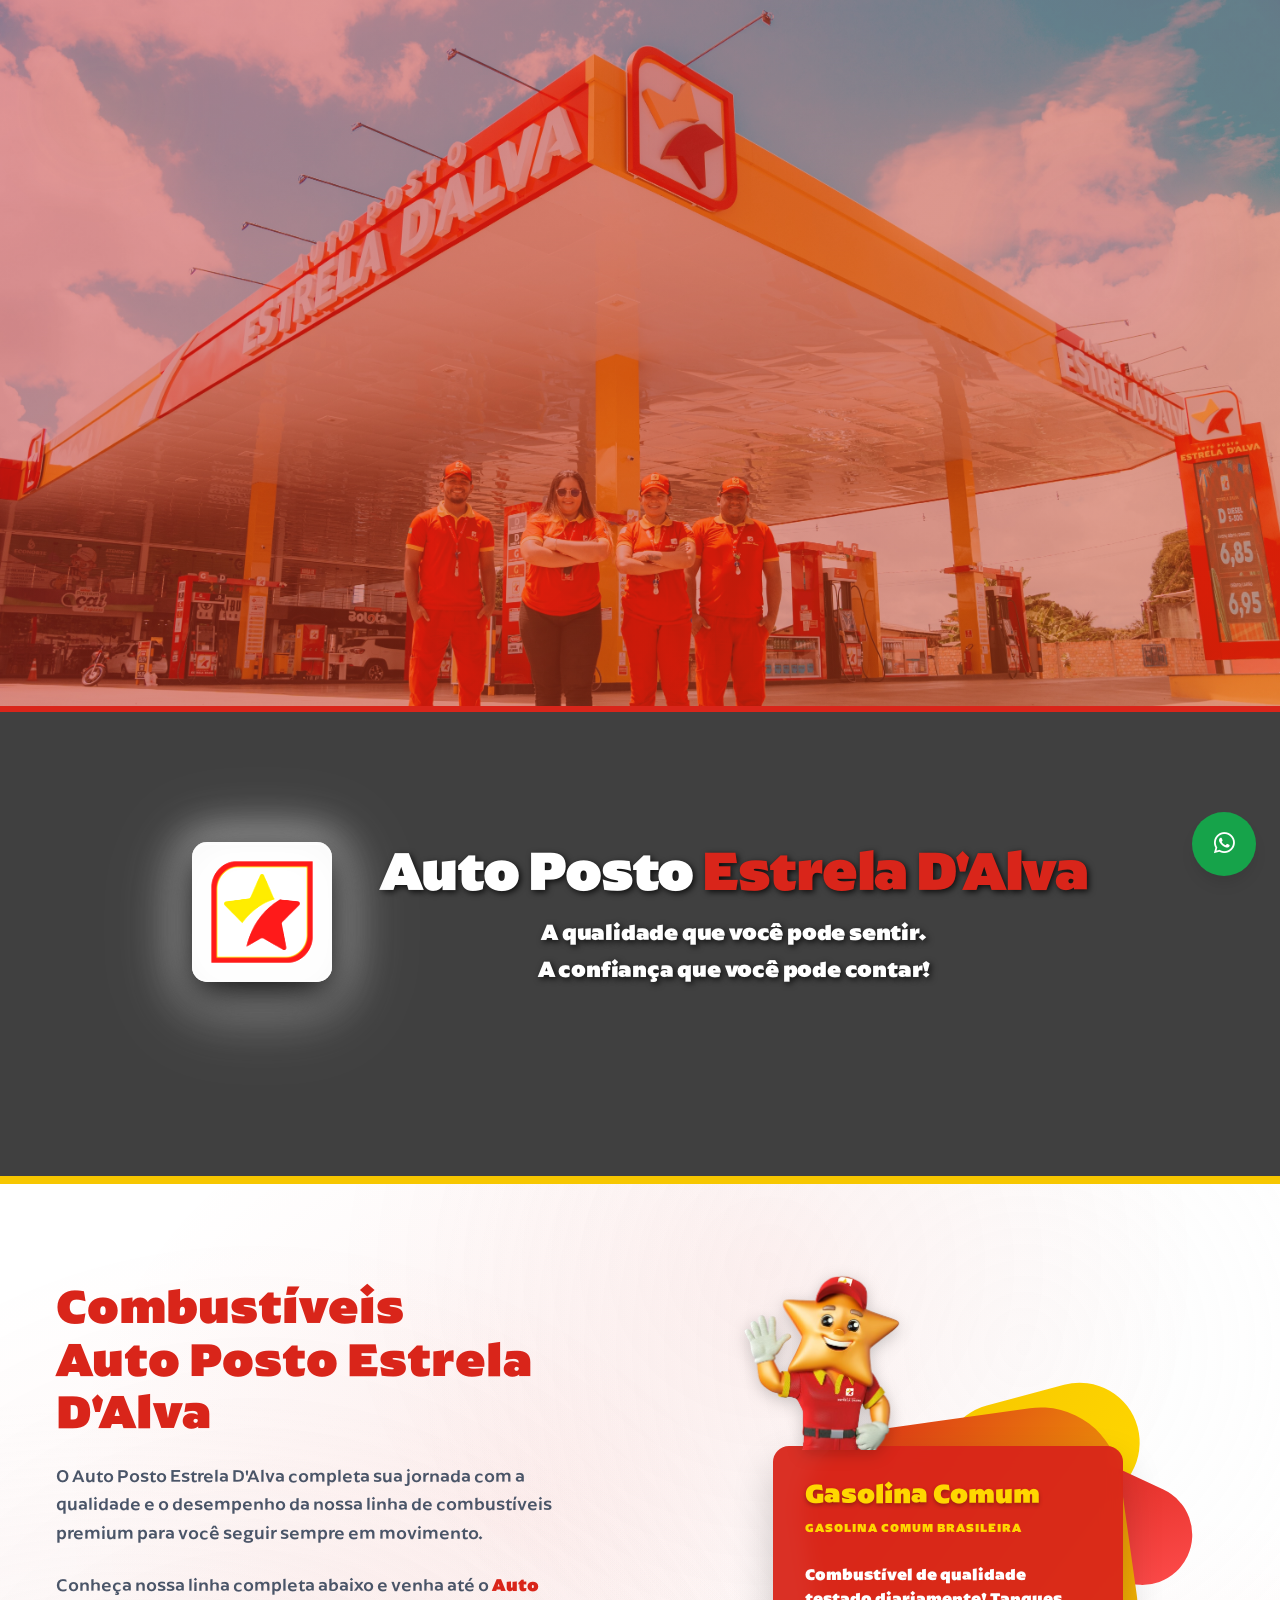
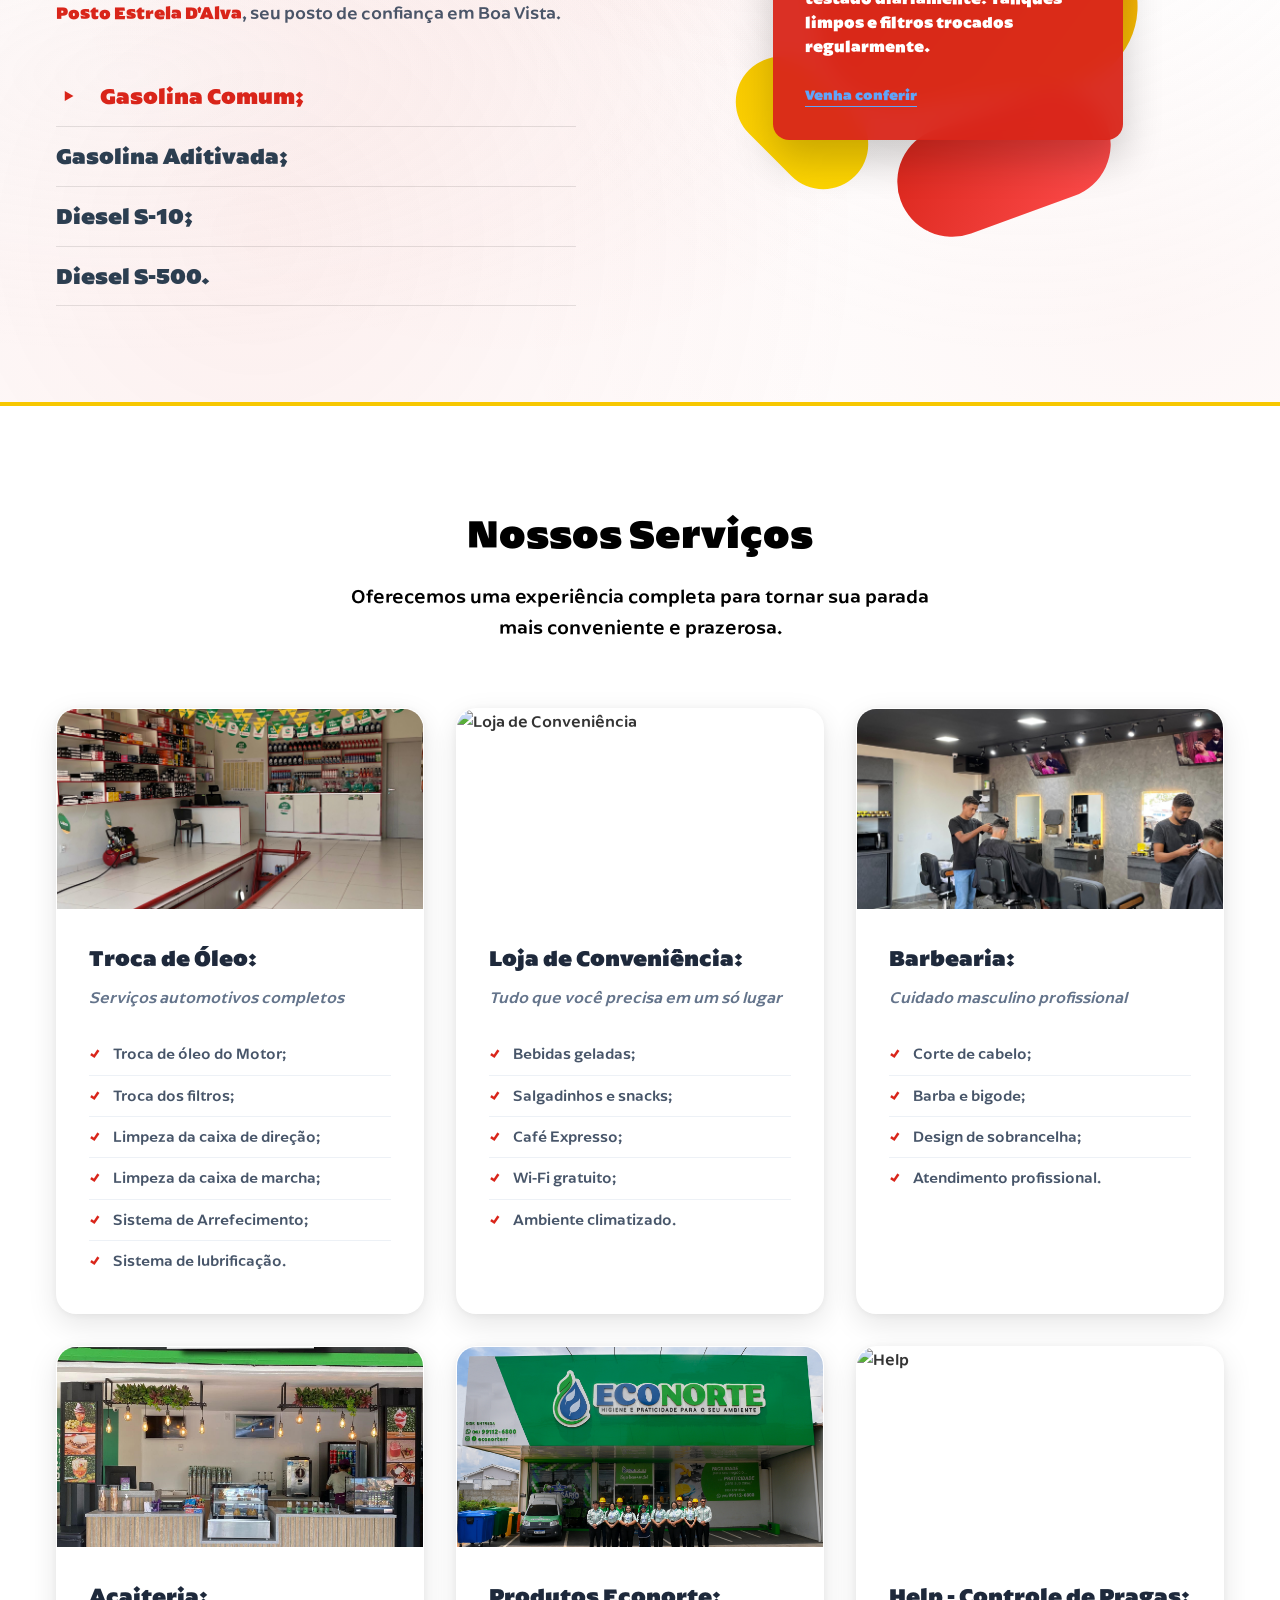
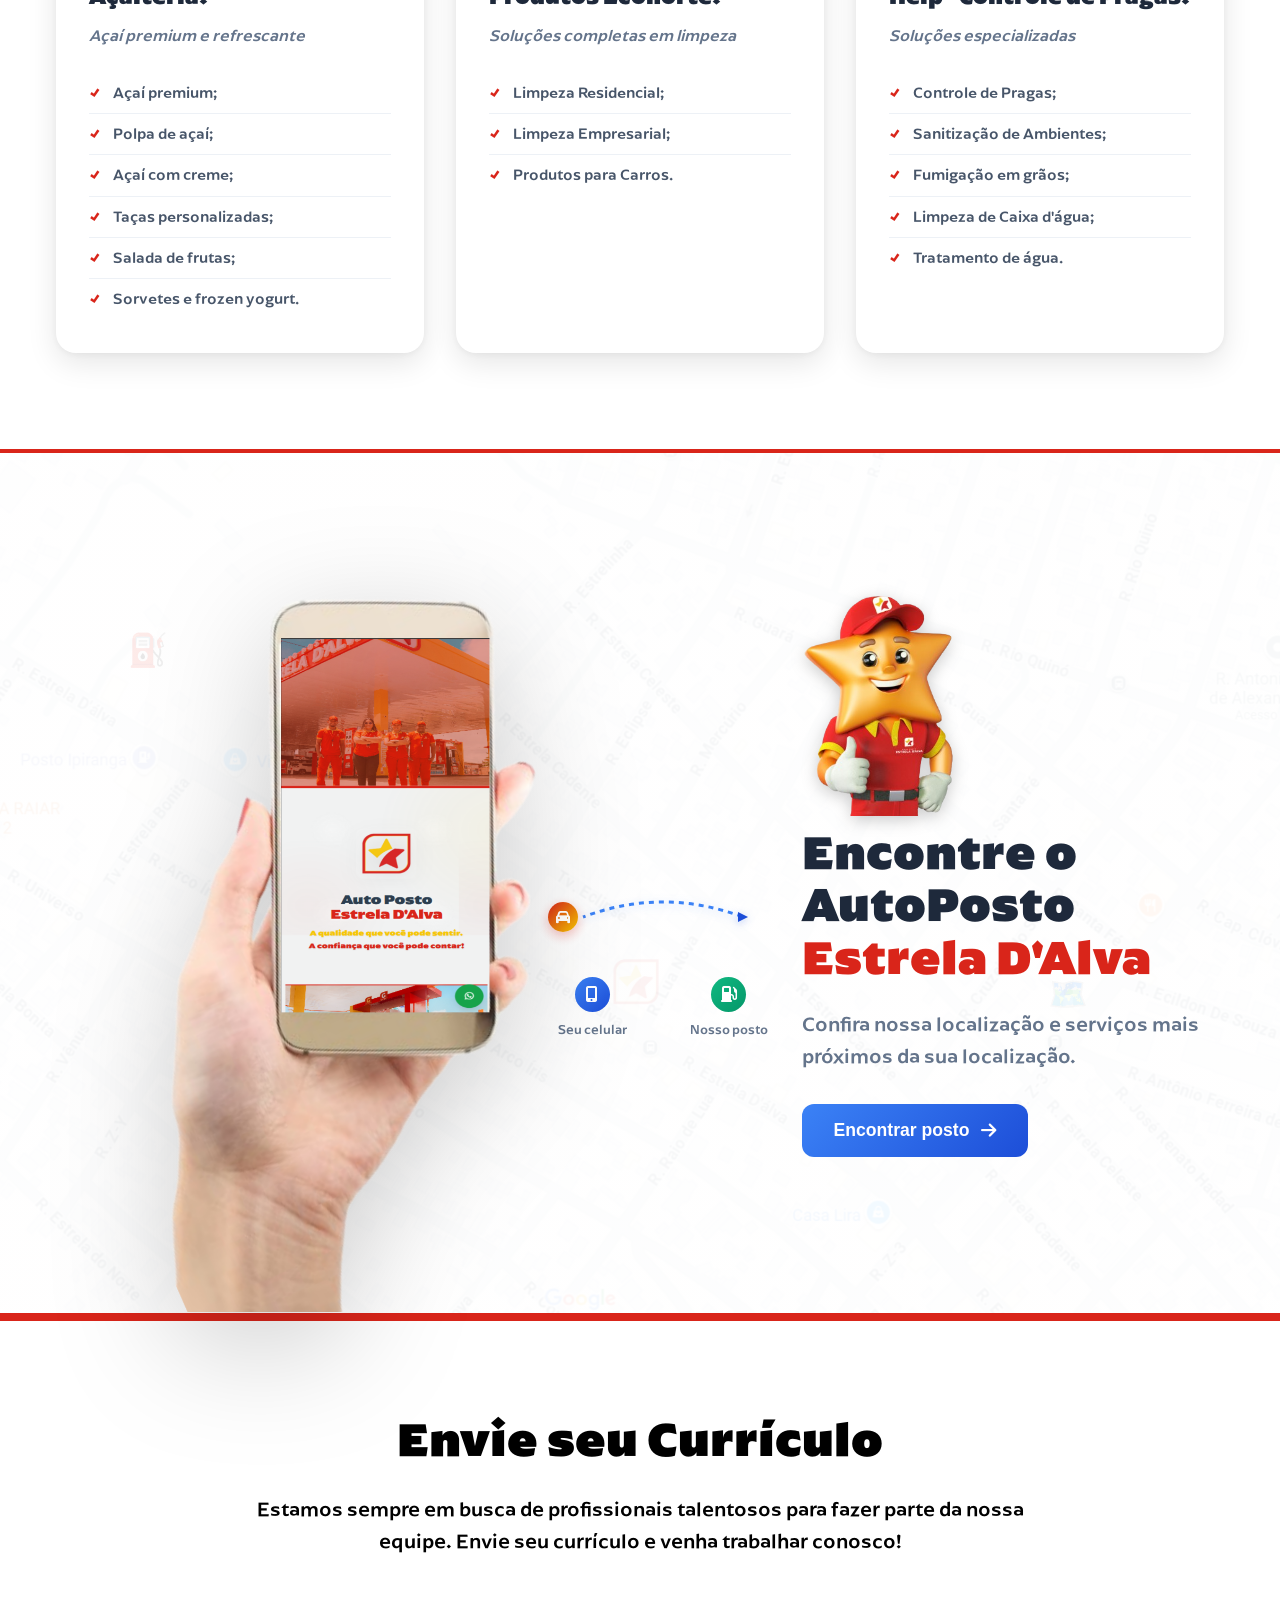
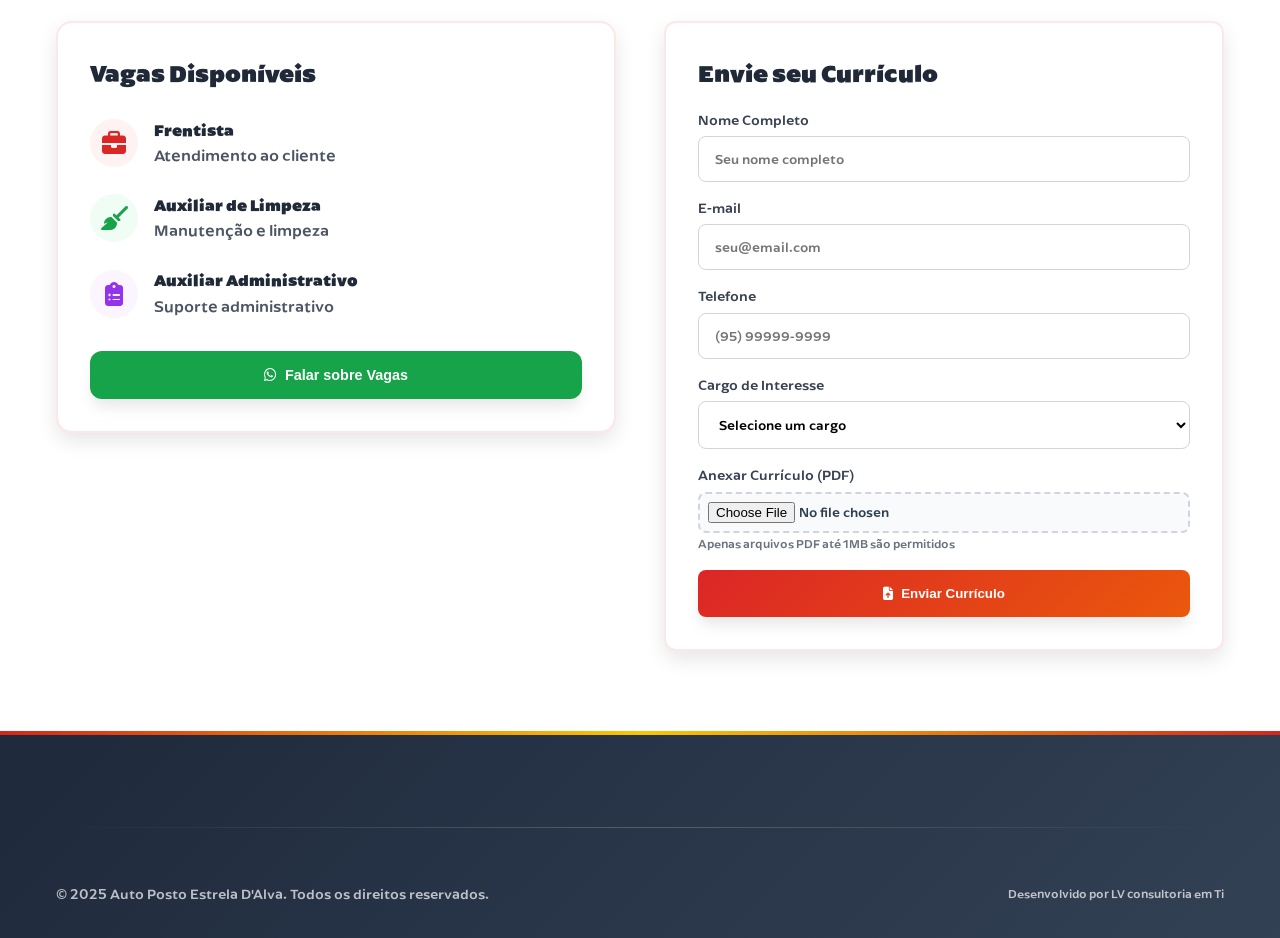
==== commit 99648125: "Atualizações do site: Adicionados mascotes, removido footer expandido e ajustes nas cores da marca" ====
--- a/index.html
+++ b/index.html
@@ -123,7 +123,7 @@
                         </div>
                         
                         <div class="combustivel-item" data-combustivel="s500">
-                            <span class="combustivel-nome">Diesel S500.</span>
+                            <span class="combustivel-nome">Diesel S-500.</span>
                         </div>
                     </div>
                 </div>
@@ -140,6 +140,9 @@
                     
                     <!-- Card de Informação do Combustível -->
                     <div class="combustivel-card fade-in-combustiveis-card" id="combustivel-info">
+                        <!-- Mascote da Estrela D'Alva -->
+                        <img src="mascote/mascote.png" alt="Mascote Estrela D'Alva" class="mascote-combustivel">
+                        
                         <div class="combustivel-header">
                             <div class="combustivel-logo">
                                 <span class="logo-text">Gasolina Comum</span>
@@ -182,15 +185,15 @@
                         </div>
                     </div>
                     <div class="servico-content-modern">
-                        <h3>Troca de Óleo</h3>
+                        <h3>Troca de Óleo:</h3>
                         <p>Serviços automotivos completos</p>
                         <ul class="servico-list-modern">
-                            <li>Troca de óleo do Motor</li>
-                            <li>Troca dos filtros</li>
-                            <li>Limpeza da caixa de direção</li>
-                            <li>Limpeza da caixa de marcha</li>
-                            <li>Sistema de Arrefecimento</li>
-                            <li>Sistema de lubrificação</li>
+                            <li>Troca de óleo do Motor;</li>
+                            <li>Troca dos filtros;</li>
+                            <li>Limpeza da caixa de direção;</li>
+                            <li>Limpeza da caixa de marcha;</li>
+                            <li>Sistema de Arrefecimento;</li>
+                            <li>Sistema de lubrificação.</li>
                         </ul>
                     </div>
                 </div>
@@ -205,14 +208,14 @@
                         </div>
                     </div>
                     <div class="servico-content-modern">
-                        <h3>Loja de Conveniência</h3>
+                        <h3>Loja de Conveniência:</h3>
                         <p>Tudo que você precisa em um só lugar</p>
                         <ul class="servico-list-modern">
-                            <li>Bebidas geladas</li>
-                            <li>Salgadinhos e snacks</li>
-                            <li>Café Expresso</li>
-                            <li>Wi-Fi gratuito</li>
-                            <li>Ambiente climatizado</li>
+                            <li>Bebidas geladas;</li>
+                            <li>Salgadinhos e snacks;</li>
+                            <li>Café Expresso;</li>
+                            <li>Wi-Fi gratuito;</li>
+                            <li>Ambiente climatizado.</li>
                         </ul>
                     </div>
                 </div>
@@ -228,13 +231,13 @@
                         </div>
                     </div>
                     <div class="servico-content-modern">
-                        <h3>Barbearia</h3>
+                        <h3>Barbearia:</h3>
                         <p>Cuidado masculino profissional</p>
                         <ul class="servico-list-modern">
-                            <li>Corte de cabelo</li>
-                            <li>Barba e bigode</li>
-                            <li>Design de sobrancelha</li>
-                            <li>Atendimento profissional</li>
+                            <li>Corte de cabelo;</li>
+                            <li>Barba e bigode;</li>
+                            <li>Design de sobrancelha;</li>
+                            <li>Atendimento profissional.</li>
                         </ul>
                     </div>
                 </div>
@@ -250,15 +253,15 @@
                         </div>
                     </div>
                     <div class="servico-content-modern">
-                        <h3>Açaiteria</h3>
+                        <h3>Açaiteria:</h3>
                         <p>Açaí premium e refrescante</p>
                         <ul class="servico-list-modern">
-                            <li>Açaí premium</li>
-                            <li>Polpa de açaí</li>
-                            <li>Açaí com creme</li>
-                            <li>Taças personalizadas</li>
-                            <li>Salada de frutas</li>
-                            <li>Sorvetes e frozen yogurt</li>
+                            <li>Açaí premium;</li>
+                            <li>Polpa de açaí;</li>
+                            <li>Açaí com creme;</li>
+                            <li>Taças personalizadas;</li>
+                            <li>Salada de frutas;</li>
+                            <li>Sorvetes e frozen yogurt.</li>
                         </ul>
                     </div>
                 </div>
@@ -274,12 +277,12 @@
                         </div>
                     </div>
                     <div class="servico-content-modern">
-                        <h3>Produtos Econorte</h3>
+                        <h3>Produtos Econorte:</h3>
                         <p>Soluções completas em limpeza</p>
                         <ul class="servico-list-modern">
-                            <li>Limpeza Residencial</li>
-                            <li>Limpeza Empresarial</li>
-                            <li>Produtos para Carros</li>
+                            <li>Limpeza Residencial;</li>
+                            <li>Limpeza Empresarial;</li>
+                            <li>Produtos para Carros.</li>
                         </ul>
                     </div>
                 </div>
@@ -295,14 +298,14 @@
                         </div>
                     </div>
                     <div class="servico-content-modern">
-                        <h3>Help - Controle de Pragas</h3>
+                        <h3>Help - Controle de Pragas:</h3>
                         <p>Soluções especializadas</p>
                         <ul class="servico-list-modern">
-                            <li>Controle de Pragas</li>
-                            <li>Sanitização de Ambientes</li>
-                            <li>Fumigação em grãos</li>
-                            <li>Limpeza de Caixa d'água</li>
-                            <li>Tratamento de água</li>
+                            <li>Controle de Pragas;</li>
+                            <li>Sanitização de Ambientes;</li>
+                            <li>Fumigação em grãos;</li>
+                            <li>Limpeza de Caixa d'água;</li>
+                            <li>Tratamento de água.</li>
                         </ul>
                     </div>
                 </div>
@@ -371,9 +374,12 @@
                 <!-- Lado Direito: Conteúdo -->
                 <div class="content-section fade-in-text">
                     <div class="content-wrapper">
+                        <!-- Mascote 2 da Estrela D'Alva -->
+                        <img src="mascote/mascote2.png" alt="Mascote Estrela D'Alva" class="mascote-localizacao">
+                        
                         <h2 class="main-title">
-                            Encontre o Posto<br>
-                            <span class="brand-highlight">Estrela D'Alva</span> mais próximo
+                            Encontre o AutoPosto<br>
+                            <span class="brand-highlight">Estrela D'Alva</span>
                         </h2>
                         
                         <p class="subtitle">
@@ -490,63 +496,7 @@
             <!-- Seção Principal do Footer -->
 
 
-            <!-- Botão Mais Informações -->
-            <div class="footer-toggle">
-                <button onclick="toggleFooterInfo()" class="toggle-button" id="footerToggle">
-                    <span>Mais informações</span>
-                    <i class="fas fa-chevron-down"></i>
-                </button>
-            </div>
-
-            <!-- Seções Expandíveis -->
-            <div class="footer-expanded" id="footerExpanded">
-                <div class="expanded-content">
-                    <div class="expanded-grid">
-                        <!-- Produtos -->
-                        <div class="expanded-section">
-                            <h5>Produtos</h5>
-                            <ul class="expanded-list">
-                                <li>Gasolina Comum</li>
-                                <li>Gasolina Aditivada</li>
-                                <li>Diesel S-10</li>
-                                <li>Diesel S500</li>
-                            </ul>
-                        </div>
-
-                        <!-- Serviços Completos -->
-                        <div class="expanded-section">
-                            <h5>Serviços Completos</h5>
-                            <ul class="expanded-list">
-                                <li>Troca de óleo do Motor</li>
-                                <li>Troca dos filtros</li>
-                                <li>Limpeza da caixa de direção</li>
-                                <li>Limpeza da caixa de marcha</li>
-                                <li>Sistema de Arrefecimento</li>
-                            </ul>
-                        </div>
-
-                        <!-- Conveniência -->
-                        <div class="expanded-section">
-                            <h5>Loja de Conveniência</h5>
-                            <ul class="expanded-list">
-                                <li>Bebidas e refrigerantes</li>
-                                <li>Snacks e doces</li>
-                                <li>Cigarros</li>
-                            </ul>
-                        </div>
-
-                        <!-- Contato Adicional -->
-                        <div class="expanded-section">
-                            <h5>Contato</h5>
-                            <ul class="expanded-list">
-                                <li>Email: adm.autopostoestreladalva@gmail.com</li>
-                                <li>Suporte: (95) 99174-0090</li>
-                                <li><a href="https://www.instagram.com/autopostoestreladalvarr?utm_source=ig_web_button_share_sheet&igsh=ZDNlZDc0MzIxNw==" target="_blank" rel="noopener noreferrer">Redes Sociais</a></li>
-                            </ul>
-                        </div>
-                    </div>
-                </div>
-            </div>
+
 
             <!-- Linha de Separação -->
             <div class="footer-divider"></div>
--- a/style.css
+++ b/style.css
@@ -2170,6 +2170,15 @@
     max-width: 500px;
 }
 
+/* Mascote 2 da seção localização */
+.mascote-localizacao {
+    width: 160px;
+    height: auto;
+    margin-top: 4rem;
+    margin-bottom: 0.1rem;
+    filter: drop-shadow(0 4px 8px rgba(0, 0, 0, 0.2));
+}
+
 .main-title {
     font-size: 3rem;
     font-weight: 900;
@@ -2179,7 +2188,7 @@
 }
 
 .brand-highlight {
-    color: #ffffff !important;
+    color: #D9251A !important;
     font-weight: 900;
     display: inline-block;
 }
@@ -4568,90 +4577,7 @@
     transform: rotate(180deg);
 }
 
-/* Seções Expandíveis */
-.footer-expanded {
-    max-height: 0;
-    overflow: hidden;
-    transition: max-height 0.5s ease-in-out;
-    opacity: 0;
-    visibility: hidden;
-}
-
-.footer-expanded.show {
-    max-height: 600px;
-    opacity: 1;
-    visibility: visible;
-    transition: max-height 0.5s ease-in-out, opacity 0.3s ease 0.2s;
-}
-
-.expanded-content {
-    padding: 2rem 0;
-    border-top: 1px solid rgba(255, 255, 255, 0.1);
-    border-bottom: 1px solid rgba(255, 255, 255, 0.1);
-}
-
-.expanded-grid {
-    display: grid;
-    gap: 2rem;
-    grid-template-columns: 1fr;
-}
-
-@media (min-width: 768px) {
-    .expanded-grid {
-        grid-template-columns: repeat(2, 1fr);
-        gap: 3rem;
-    }
-}
-
-@media (min-width: 1024px) {
-    .expanded-grid {
-        grid-template-columns: repeat(4, 1fr);
-        gap: 2rem;
-    }
-}
-
-.expanded-section h5 {
-    color: #F7C700;
-    font-size: 1rem;
-    font-weight: 600;
-    margin-bottom: 1rem;
-    border-bottom: 1px solid rgba(217, 37, 26, 0.3);
-    padding-bottom: 0.5rem;
-}
-
-.expanded-list {
-    list-style: none;
-    padding: 0;
-    margin: 0;
-}
-
-.expanded-list li {
-    color: rgba(255, 255, 255, 0.8);
-    font-size: 0.85rem;
-    padding: 0.5rem 0;
-    border-bottom: 1px solid rgba(255, 255, 255, 0.05);
-    transition: color 0.3s ease;
-}
-
-.expanded-list li:last-child {
-    border-bottom: none;
-}
-
-.expanded-list li:hover {
-    color: rgba(255, 255, 255, 1);
-    padding-left: 0.5rem;
-}
-
-.expanded-list li a {
-    color: rgba(255, 255, 255, 0.8);
-    text-decoration: none;
-    transition: color 0.3s ease;
-}
-
-.expanded-list li a:hover {
-    color: #F7C700;
-    text-decoration: underline;
-}
+
 
 /* Linha Divisória */
 .footer-divider {
@@ -5144,7 +5070,7 @@
 .combustiveis-info h2 {
     font-size: 3rem;
     font-weight: 800;
-    color: #2c3e50;
+    color: #D9251A;
     margin-bottom: 1.5rem;
     line-height: 1.1;
 }
@@ -5157,14 +5083,14 @@
 }
 
 .posto-link {
-    color: #1e88e5;
+    color: #D9251A;
     text-decoration: none;
     font-weight: 600;
     transition: color 0.3s ease;
 }
 
 .posto-link:hover {
-    color: #1565c0;
+    color: #b91c1c;
     text-decoration: underline;
 }
 
@@ -5202,7 +5128,7 @@
 }
 
 .icon-play {
-    color: #1e88e5;
+    color: #D9251A;
     font-size: 0.8rem;
     display: block;
 }
@@ -5217,7 +5143,7 @@
 
 .combustivel-item:hover .combustivel-nome,
 .combustivel-item.active .combustivel-nome {
-    color: #1e88e5;
+    color: #D9251A;
 }
 
 /* Lado Direito - Design Visual */
@@ -5310,6 +5236,32 @@
     box-shadow: 0 20px 40px rgba(0, 0, 0, 0.2);
 }
 
+/* Mascote da Estrela D'Alva */
+.mascote-combustivel {
+    position: absolute;
+    top: -180px;
+    left: -30px;
+    width: 160px;
+    height: auto;
+    z-index: 4;
+    filter: drop-shadow(0 4px 8px rgba(0, 0, 0, 0.2));
+}
+
+/* Ajuste do mascote para mobile */
+@media (max-width: 768px) {
+    .mascote-combustivel {
+        top: -120px;
+        left: -20px;
+        width: 120px;
+    }
+    
+    /* Aumenta o espaçamento superior do card para dar espaço ao mascote */
+    .combustivel-card {
+        margin-top: 5rem;
+        padding-top: 3rem;
+    }
+}
+
 .combustivel-header {
     margin-bottom: 1.5rem;
 }
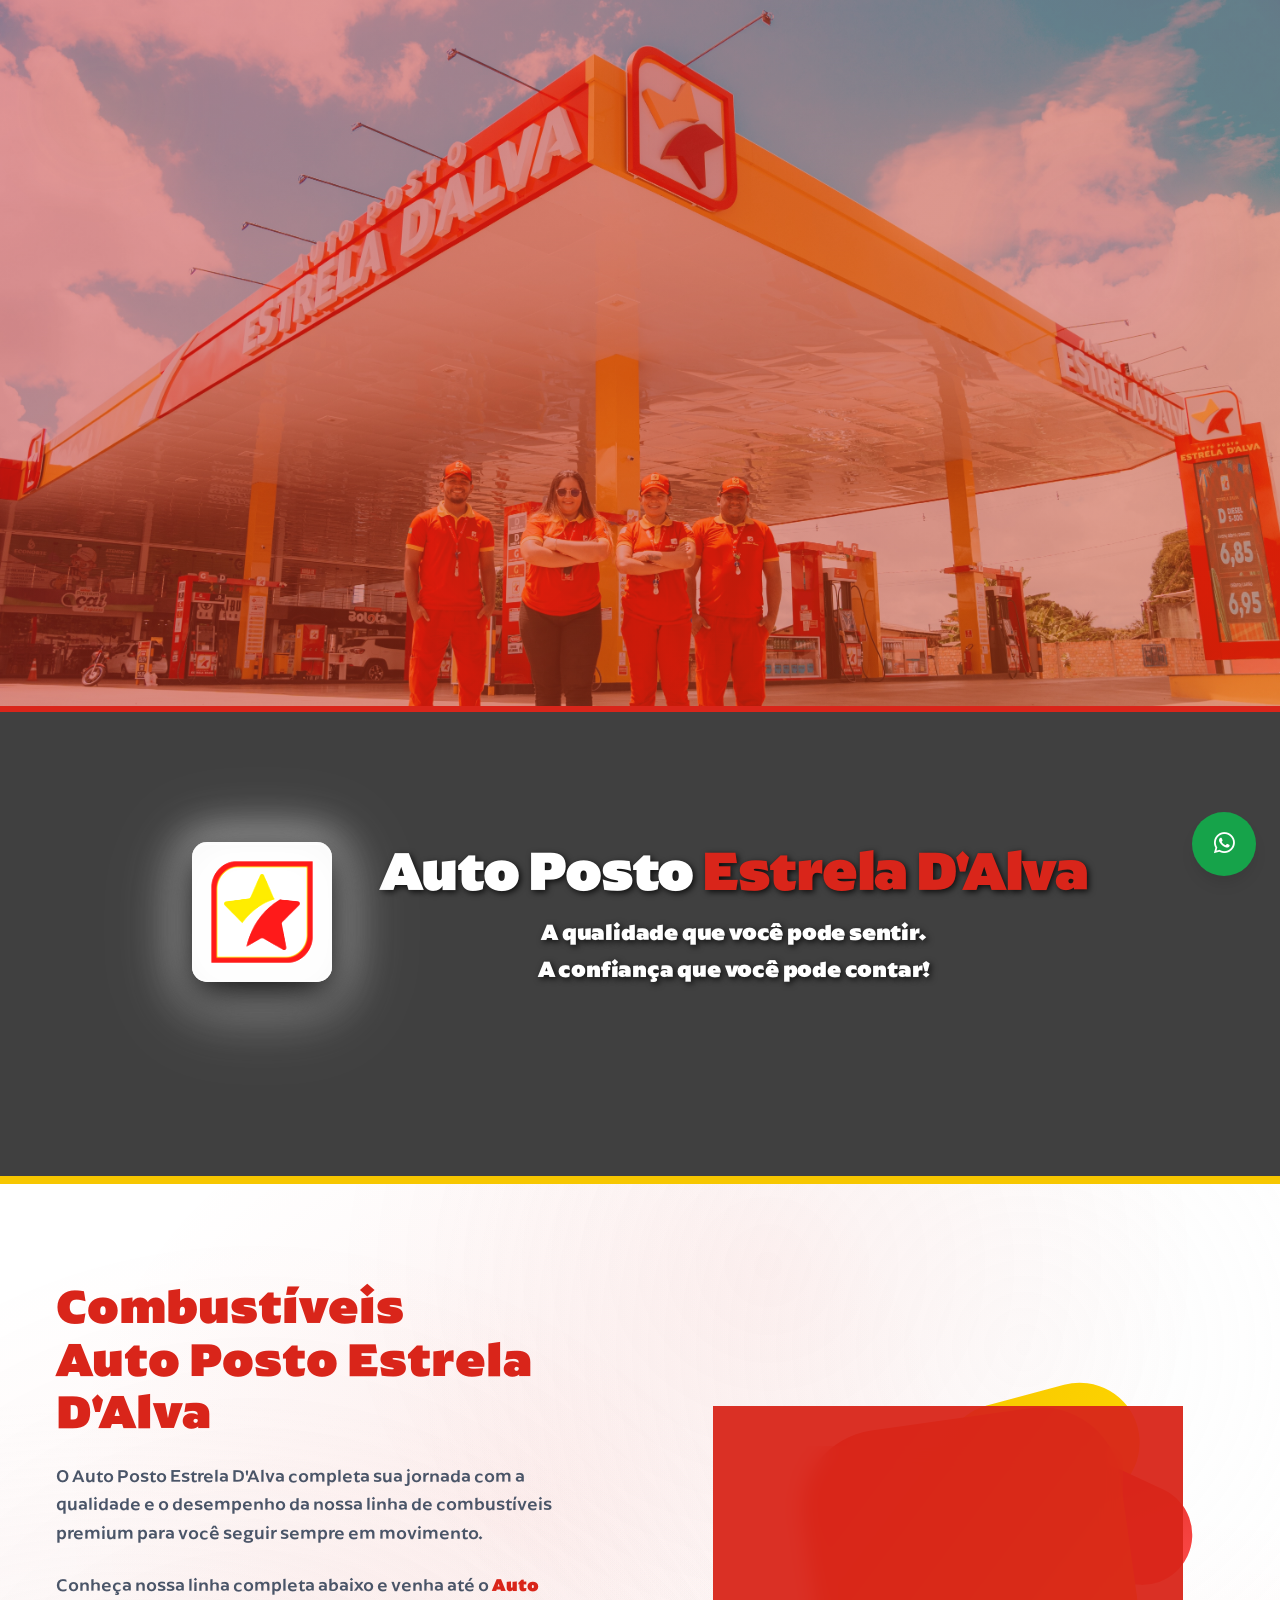
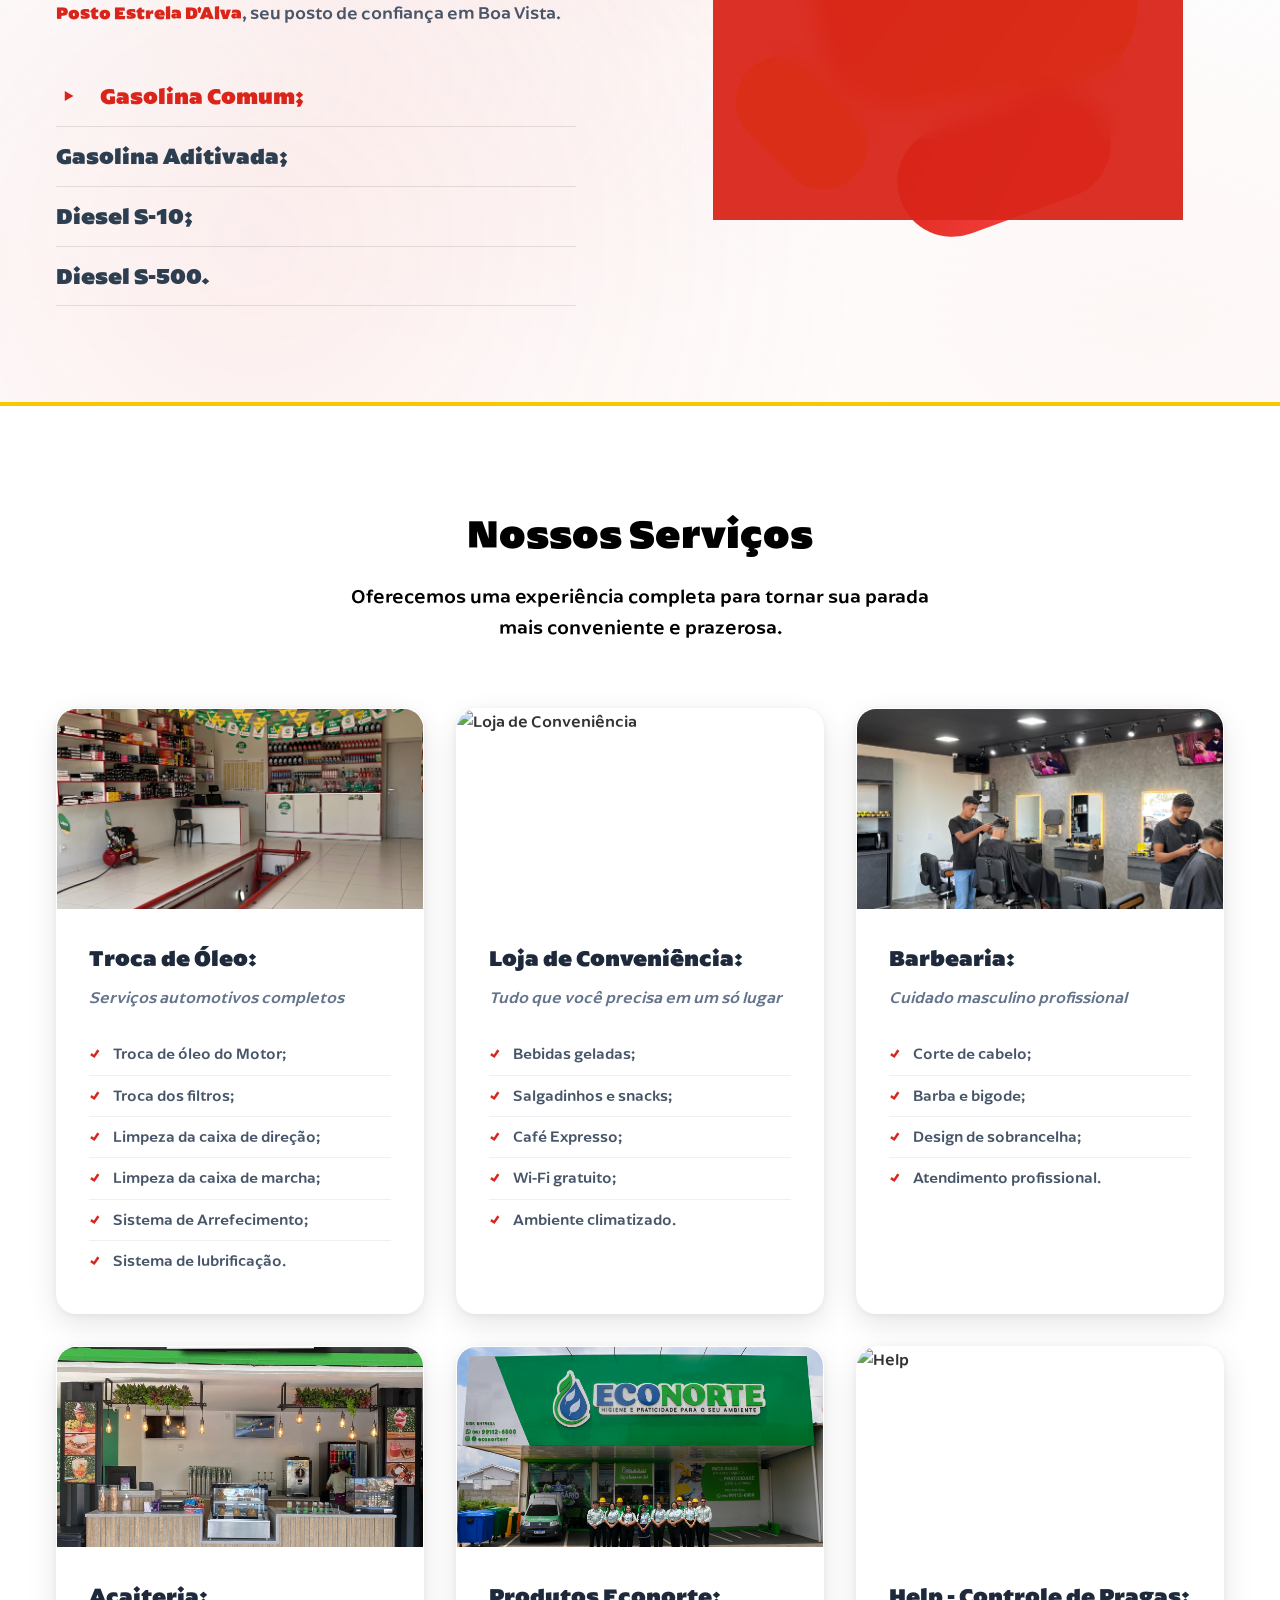
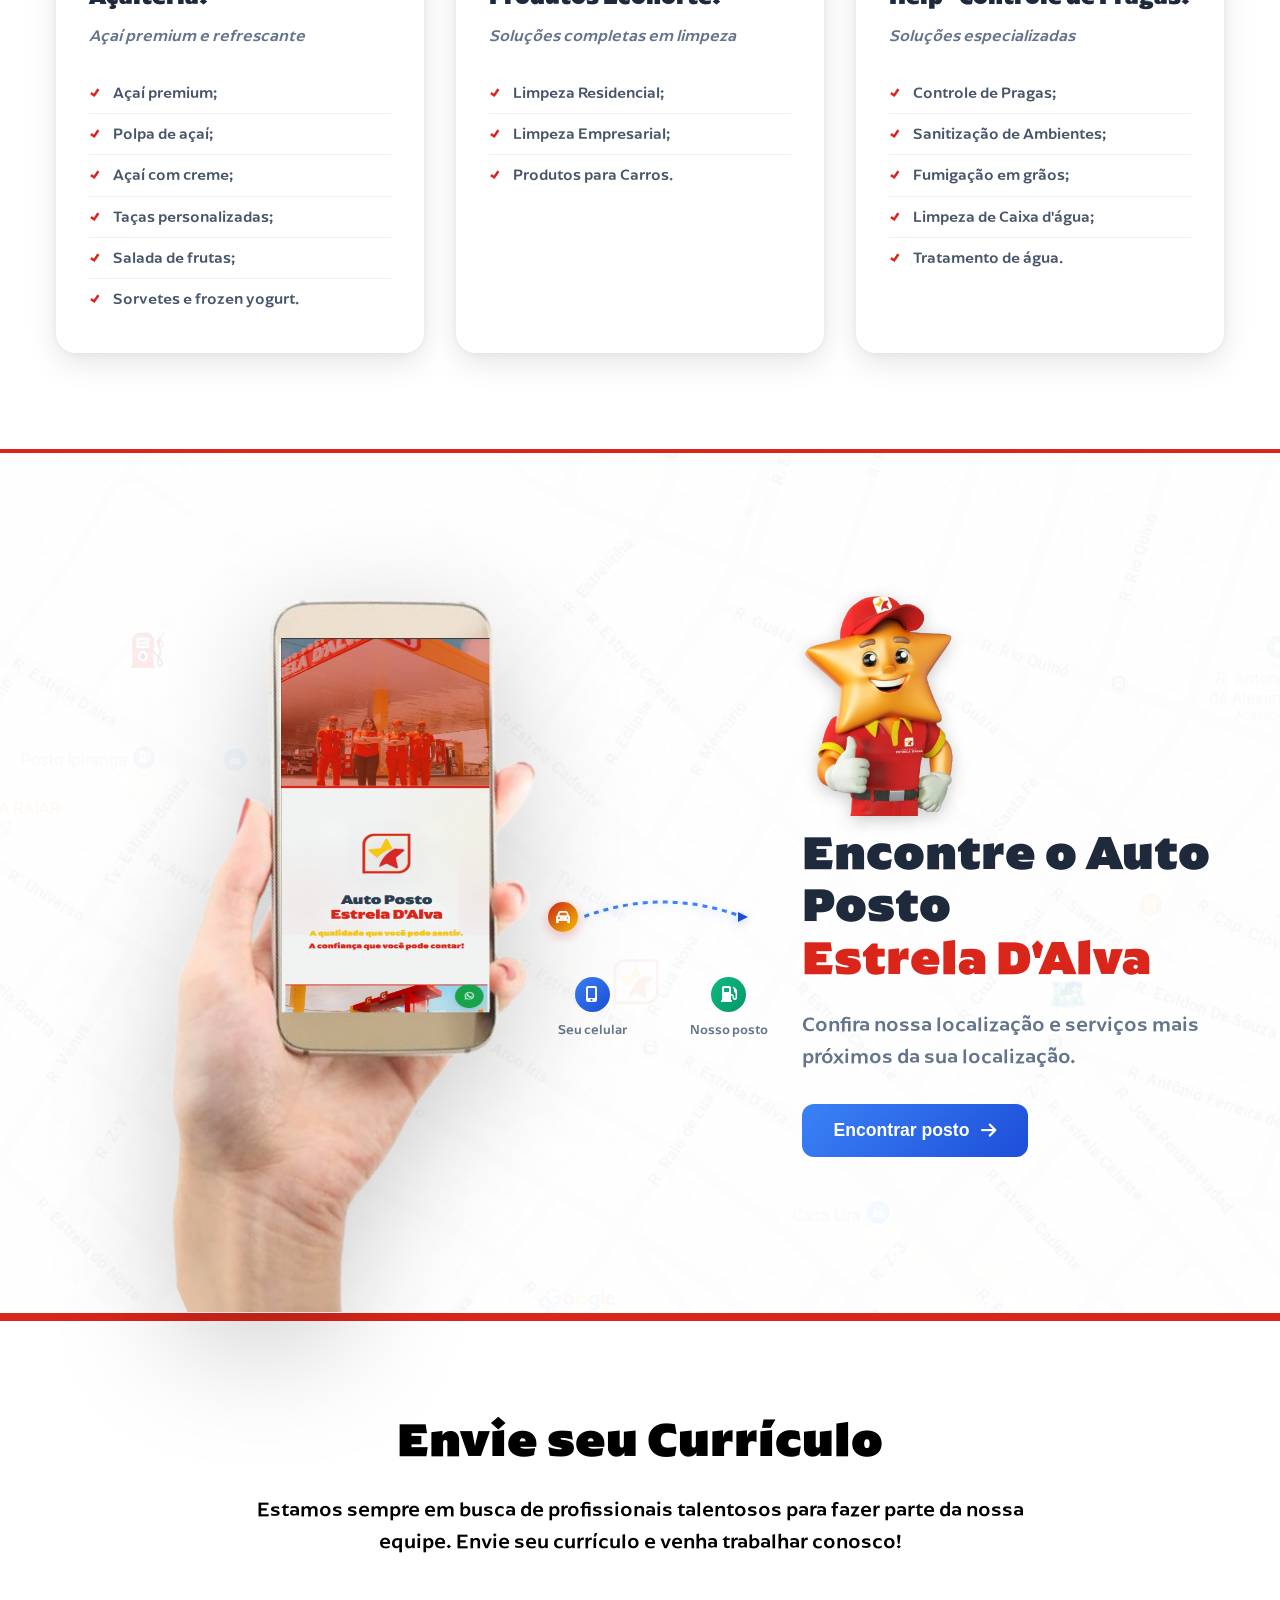
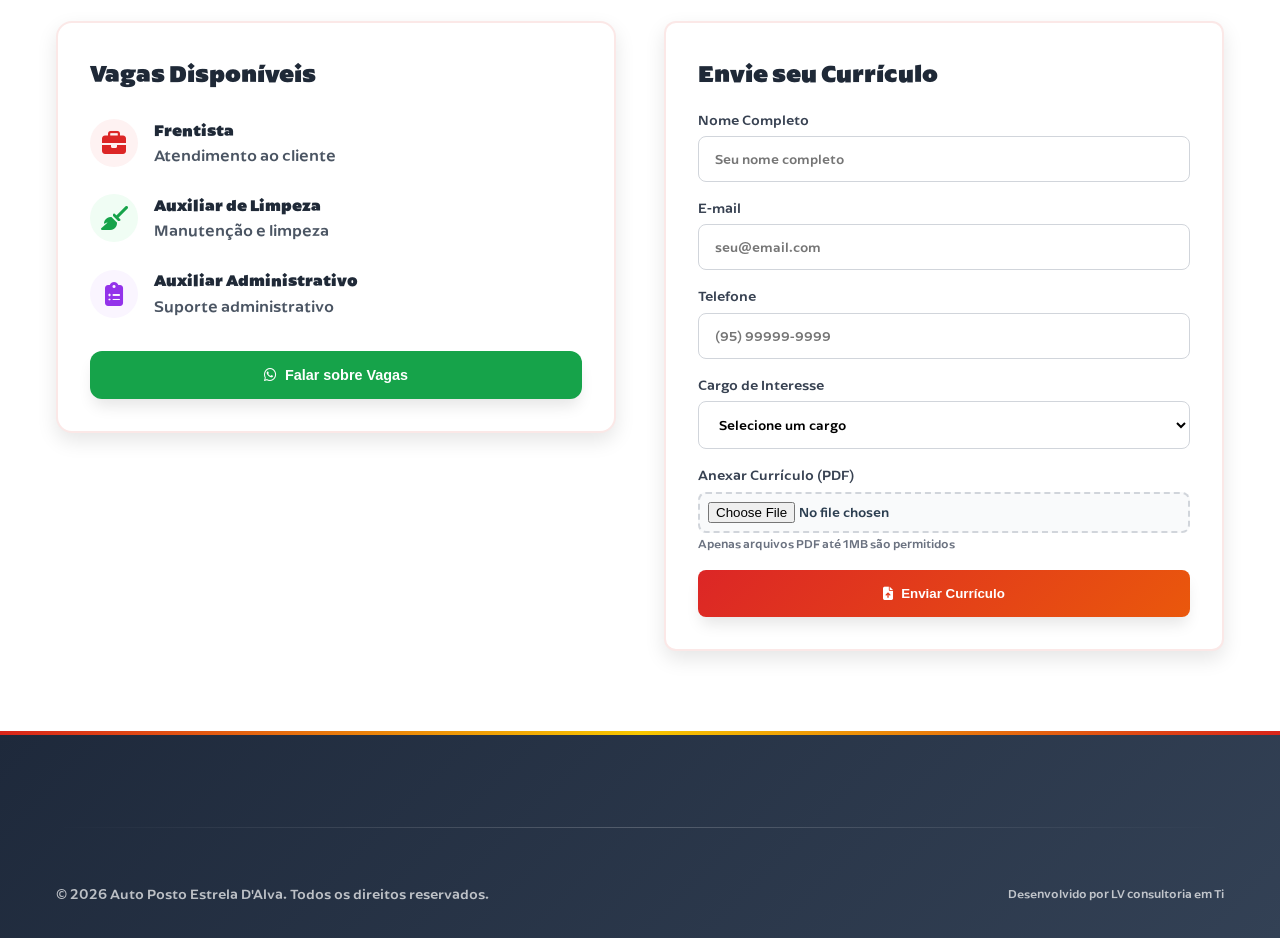
==== commit b15f600f: "AtualizaÃ§Ãµes da promoÃ§Ã£o de 1 ano: banner clicÃ¡vel, botÃµes piscantes, regulamento atualizado e" ====
--- a/index.html
+++ b/index.html
@@ -26,8 +26,174 @@
     <!-- Icons CDN -->
     <link rel="stylesheet" href="https://cdnjs.cloudflare.com/ajax/libs/font-awesome/6.4.0/css/all.min.css">
     
-    <!-- Supabase -->
-    <script src="https://unpkg.com/@supabase/supabase-js@2"></script>
+    <style>
+        /* Banner Aniversário */
+        .banner-aniversario {
+            width: 100%;
+            overflow: hidden;
+            margin: 0;
+            padding: 0;
+            display: flex;
+            justify-content: center;
+            align-items: center;
+            background: #fff;
+            position: relative;
+        }
+        
+        .banner-aniversario .banner-link {
+            width: 100%;
+            display: block;
+            cursor: pointer;
+            transition: all 0.3s ease;
+        }
+        
+        .banner-aniversario .banner-link:hover {
+            opacity: 0.9;
+            transform: scale(1.01);
+        }
+        
+        .banner-aniversario .banner-img {
+            width: 100%;
+            max-width: 100%;
+            height: auto;
+            display: block;
+            object-fit: cover;
+            image-rendering: -webkit-optimize-contrast;
+            image-rendering: crisp-edges;
+        }
+        
+        /* Botão sobreposto no banner */
+        .btn-banner-participe {
+            position: absolute;
+            top: 68%;
+            left: 57%;
+            transform: translate(-50%, -50%);
+            background: #D9251A;
+            color: #F7C700;
+            padding: 15px 45px;
+            border-radius: 50px;
+            text-decoration: none;
+            font-weight: 900;
+            text-transform: uppercase;
+            font-size: 1.4rem;
+            box-shadow: 0 8px 25px rgba(0, 0, 0, 0.4);
+            transition: all 0.3s ease;
+            border: 3px solid #F7C700;
+            letter-spacing: 1.5px;
+            z-index: 10;
+            white-space: nowrap;
+            animation: pulse-button 2s ease-in-out infinite;
+        }
+        
+        @keyframes pulse-button {
+            0%, 100% {
+                opacity: 1;
+                transform: translate(-50%, -50%) scale(1);
+                box-shadow: 0 8px 25px rgba(0, 0, 0, 0.4);
+            }
+            50% {
+                opacity: 0.8;
+                transform: translate(-50%, -50%) scale(1.05);
+                box-shadow: 0 12px 35px rgba(247, 199, 0, 0.8);
+            }
+        }
+        
+        .btn-banner-participe:hover {
+            background: #F7C700;
+            color: #D9251A;
+            transform: translate(-50%, -50%) scale(1.1);
+            box-shadow: 0 12px 35px rgba(247, 199, 0, 0.6);
+            border-color: #D9251A;
+            animation: none;
+        }
+        
+        @media (max-width: 768px) {
+            .banner-aniversario {
+                flex-direction: column;
+                padding-bottom: 20px;
+            }
+            
+            .banner-aniversario .banner-img {
+                object-fit: contain;
+            }
+            
+            .banner-aniversario .banner-link:hover {
+                transform: scale(1);
+            }
+            
+            .btn-banner-participe {
+                position: relative;
+                top: auto;
+                left: 28%;
+                transform: translateX(-50%);
+                font-size: 1.2rem;
+                padding: 15px 35px;
+                border: 3px solid #F7C700;
+                margin-top: 20px;
+                animation: pulse-button-mobile 2s ease-in-out infinite;
+            }
+            
+            @keyframes pulse-button-mobile {
+                0%, 100% {
+                    opacity: 1;
+                    transform: translateX(-50%) scale(1);
+                    box-shadow: 0 8px 25px rgba(0, 0, 0, 0.4);
+                }
+                50% {
+                    opacity: 0.8;
+                    transform: translateX(-50%) scale(1.05);
+                    box-shadow: 0 12px 35px rgba(247, 199, 0, 0.8);
+                }
+            }
+            
+            .btn-banner-participe:hover {
+                transform: translateX(-50%) scale(1.05);
+                animation: none;
+            }
+        }
+        
+        @media (max-width: 480px) {
+            .btn-banner-participe {
+                font-size: 1rem;
+                padding: 12px 25px;
+            }
+        }
+        
+        /* Layout E: Botão pill invertido */
+        .hero-promo-btn {
+            position: relative;
+            margin-top: 30px;
+            display: inline-block;
+            background: #F7C700;
+            color: #D9251A;
+            font-size: 1.3rem;
+            font-weight: 900;
+            text-transform: uppercase;
+            letter-spacing: 1.5px;
+            padding: 18px 45px;
+            border: none;
+            border-radius: 50px;
+            cursor: pointer;
+            box-shadow: 0 6px 18px rgba(247, 199, 0, 0.4);
+            transition: all 0.3s ease;
+            text-decoration: none;
+        }
+        .hero-promo-btn:hover {
+            background: #D9251A;
+            color: #F7C700;
+            transform: translateY(-3px) scale(1.05);
+            box-shadow: 0 10px 25px rgba(217, 37, 26, 0.5);
+        }
+        @media (max-width: 768px) {
+            .hero-promo-btn {
+                font-size: 1.1rem;
+                padding: 16px 35px;
+                margin-top: 20px;
+            }
+        }
+    </style>
+    
+    
 </head>
 <body>
     <!-- Header Simples -->
@@ -51,6 +217,21 @@
                 <!-- Cards removidos para dar mais destaque à imagem de fundo -->
             </div>
         </div>
+        
+    </section>
+
+    <!-- Banner Aniversário -->
+    <section class="banner-aniversario">
+        <a href="promocoes.html" class="banner-link">
+            <img src="aniversario/aniversario.jpg" 
+                 alt="1 Ano Auto Posto Estrela D'Alva" 
+                 class="banner-img"
+                 loading="lazy"
+                 decoding="async">
+        </a>
+        <a href="promocoes.html" class="btn-banner-participe">
+            Participe Agora
+        </a>
     </section>
 
     <!-- Sobre Section - Estilo Ipiranga Clean -->
@@ -378,7 +559,7 @@
                         <img src="mascote/mascote2.png" alt="Mascote Estrela D'Alva" class="mascote-localizacao">
                         
                         <h2 class="main-title">
-                            Encontre o AutoPosto<br>
+                            Encontre o Auto Posto<br>
                             <span class="brand-highlight">Estrela D'Alva</span>
                         </h2>
                         
@@ -518,6 +699,6 @@
         <i class="fab fa-whatsapp"></i>
     </button>
 
-    <script src="script.js"></script>
+    <script src="script.js?v=20250903-1"></script>
 </body>
 </html>
